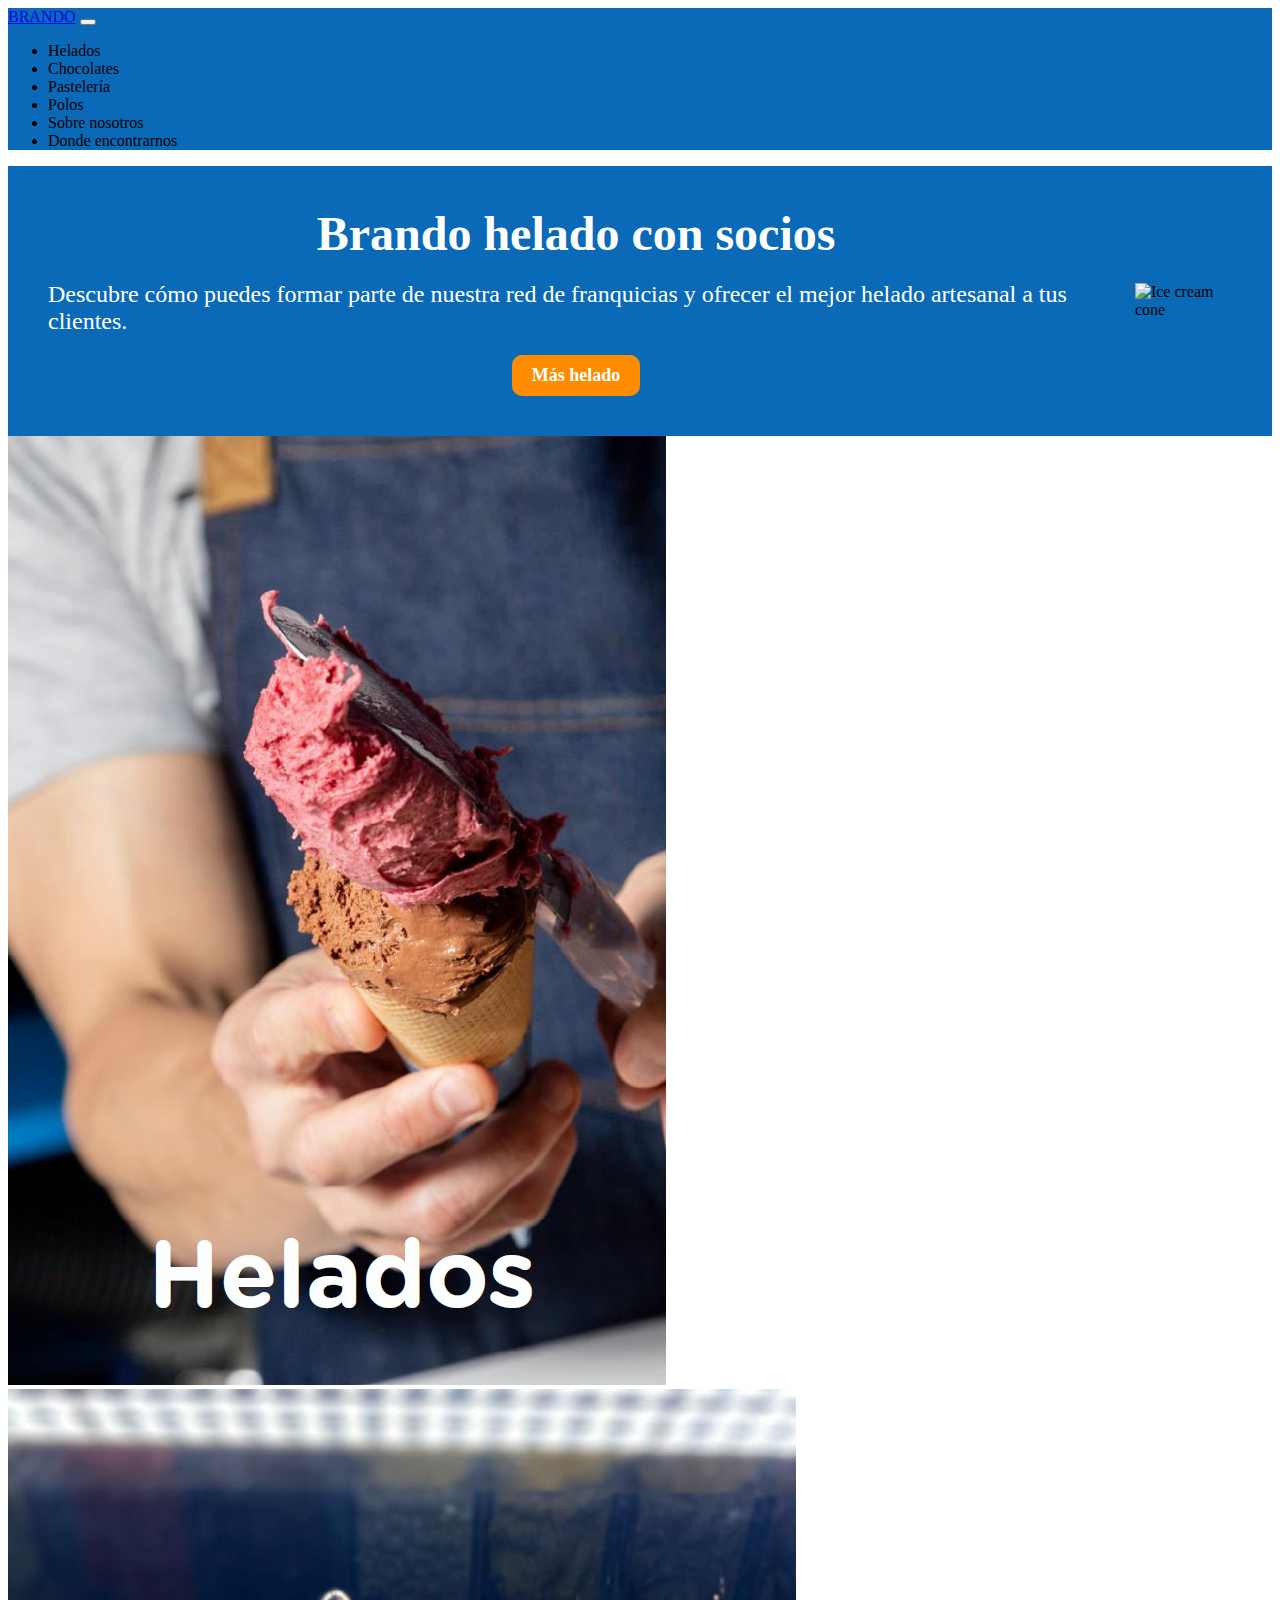
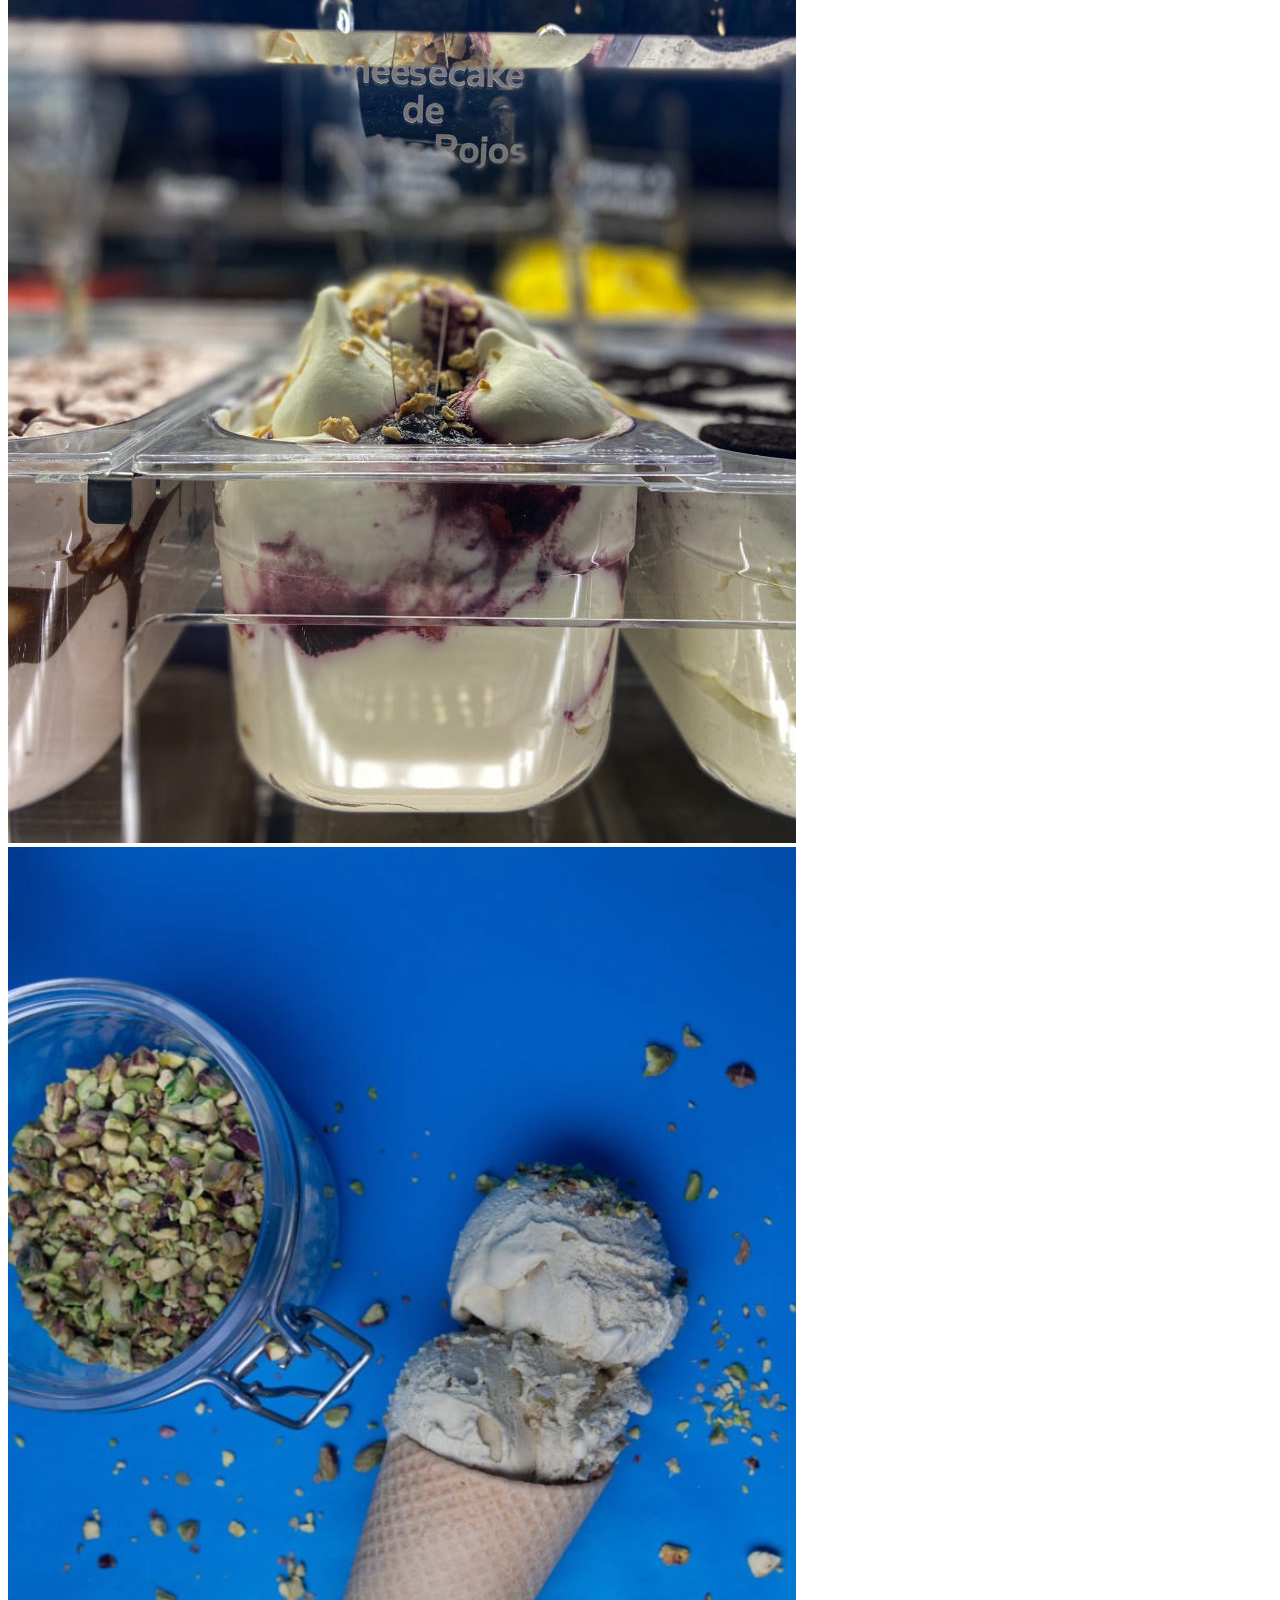
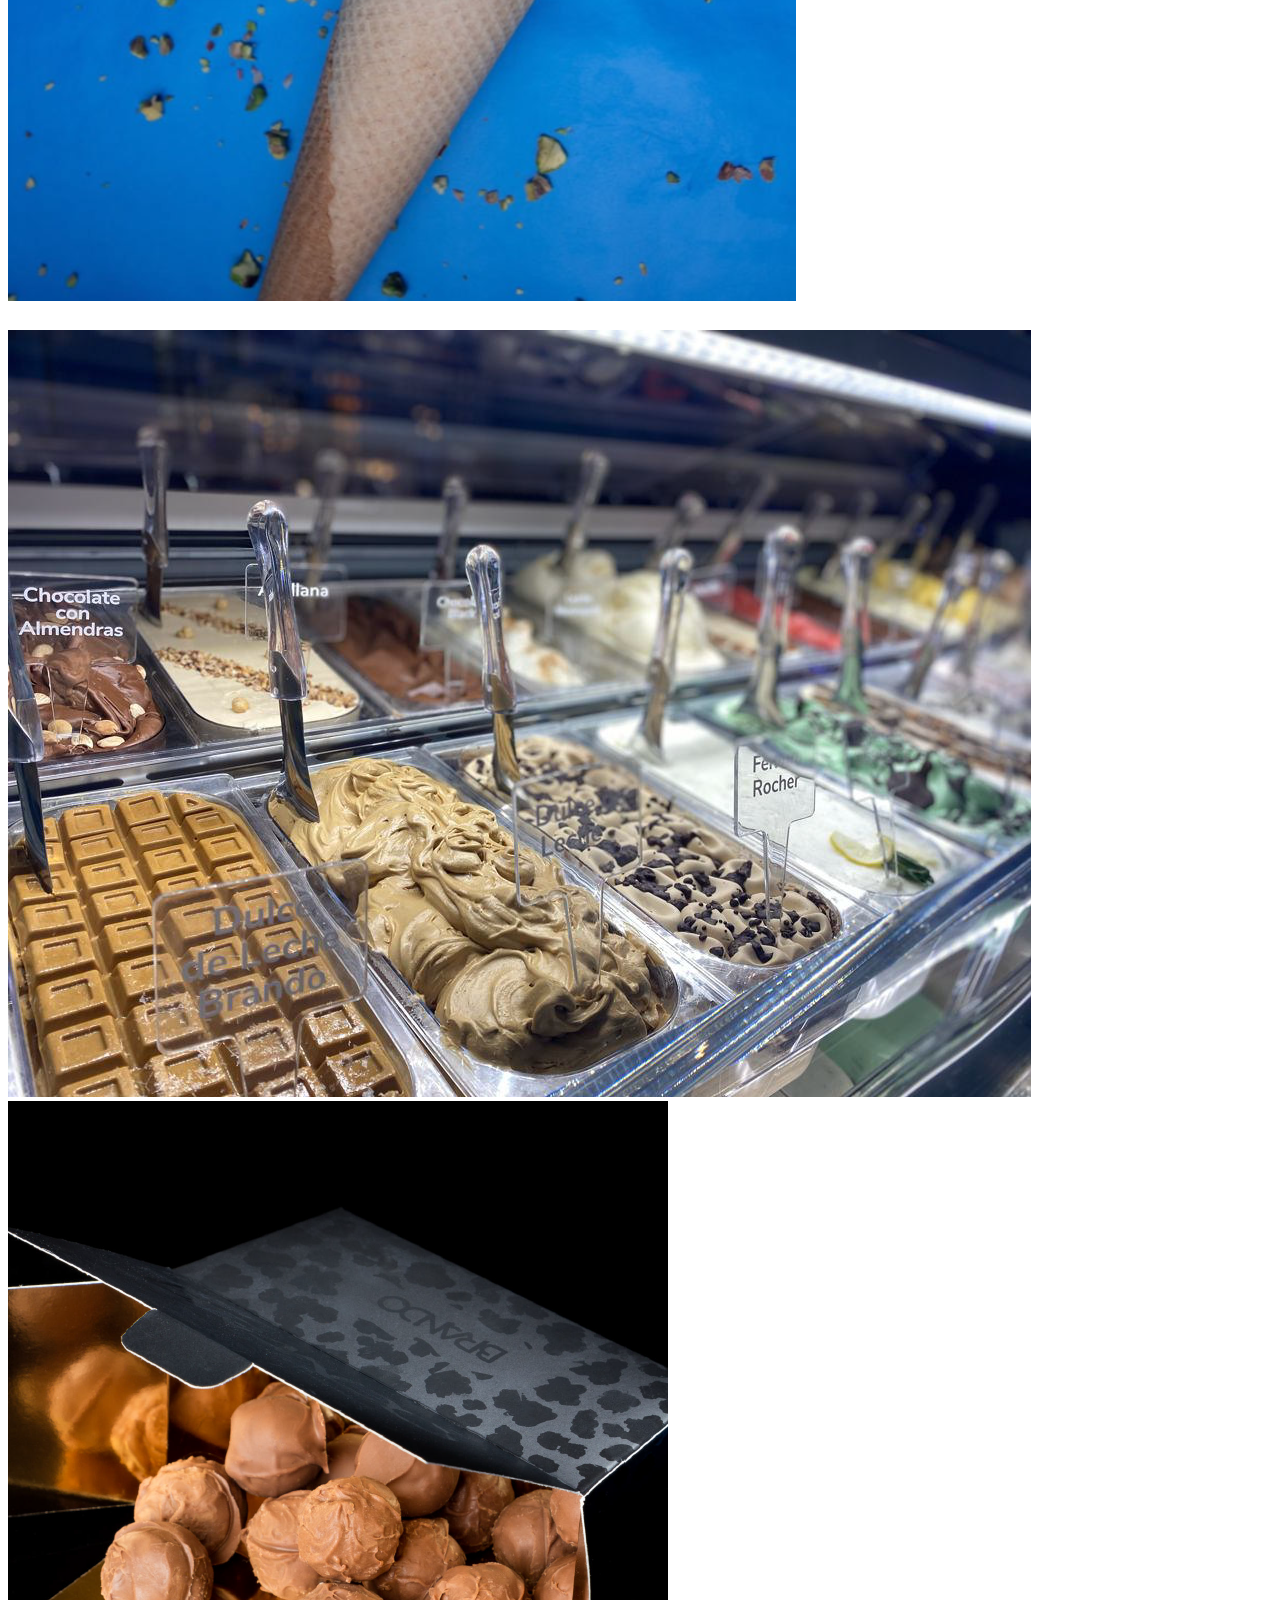
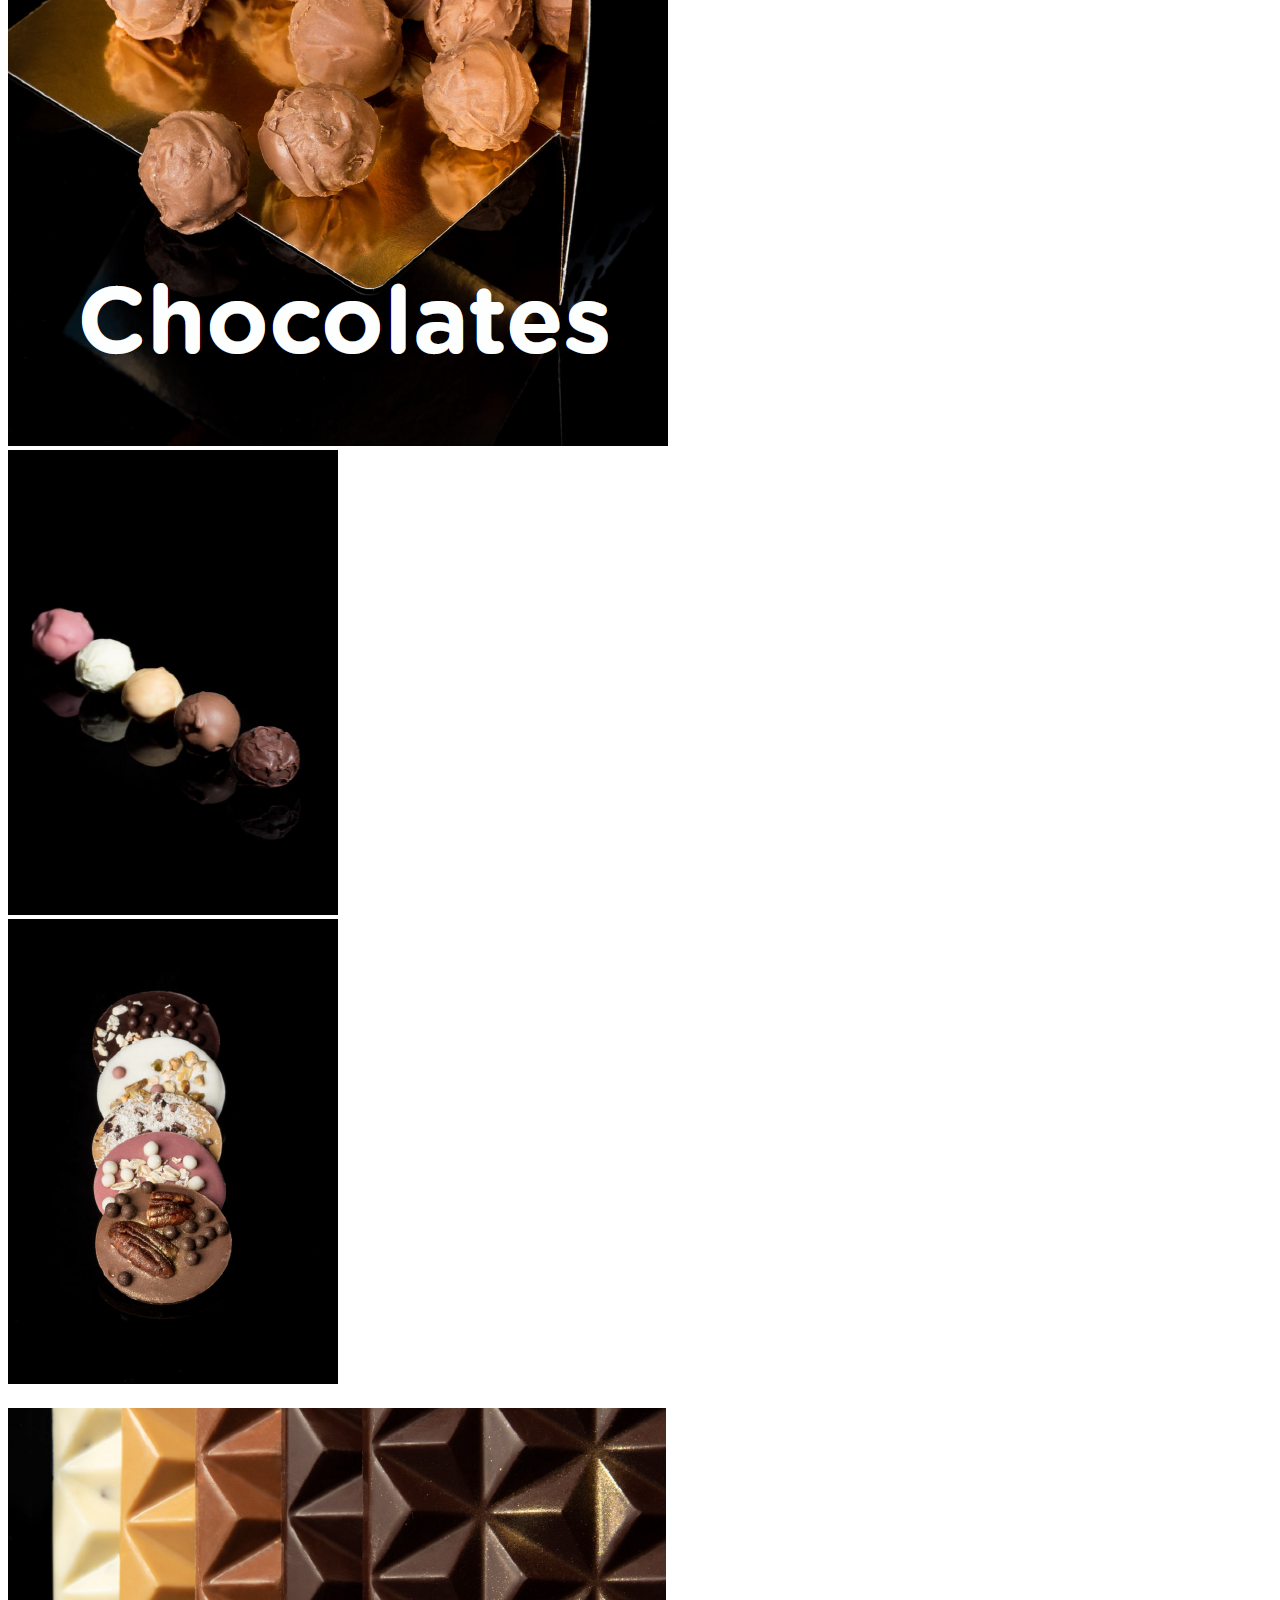
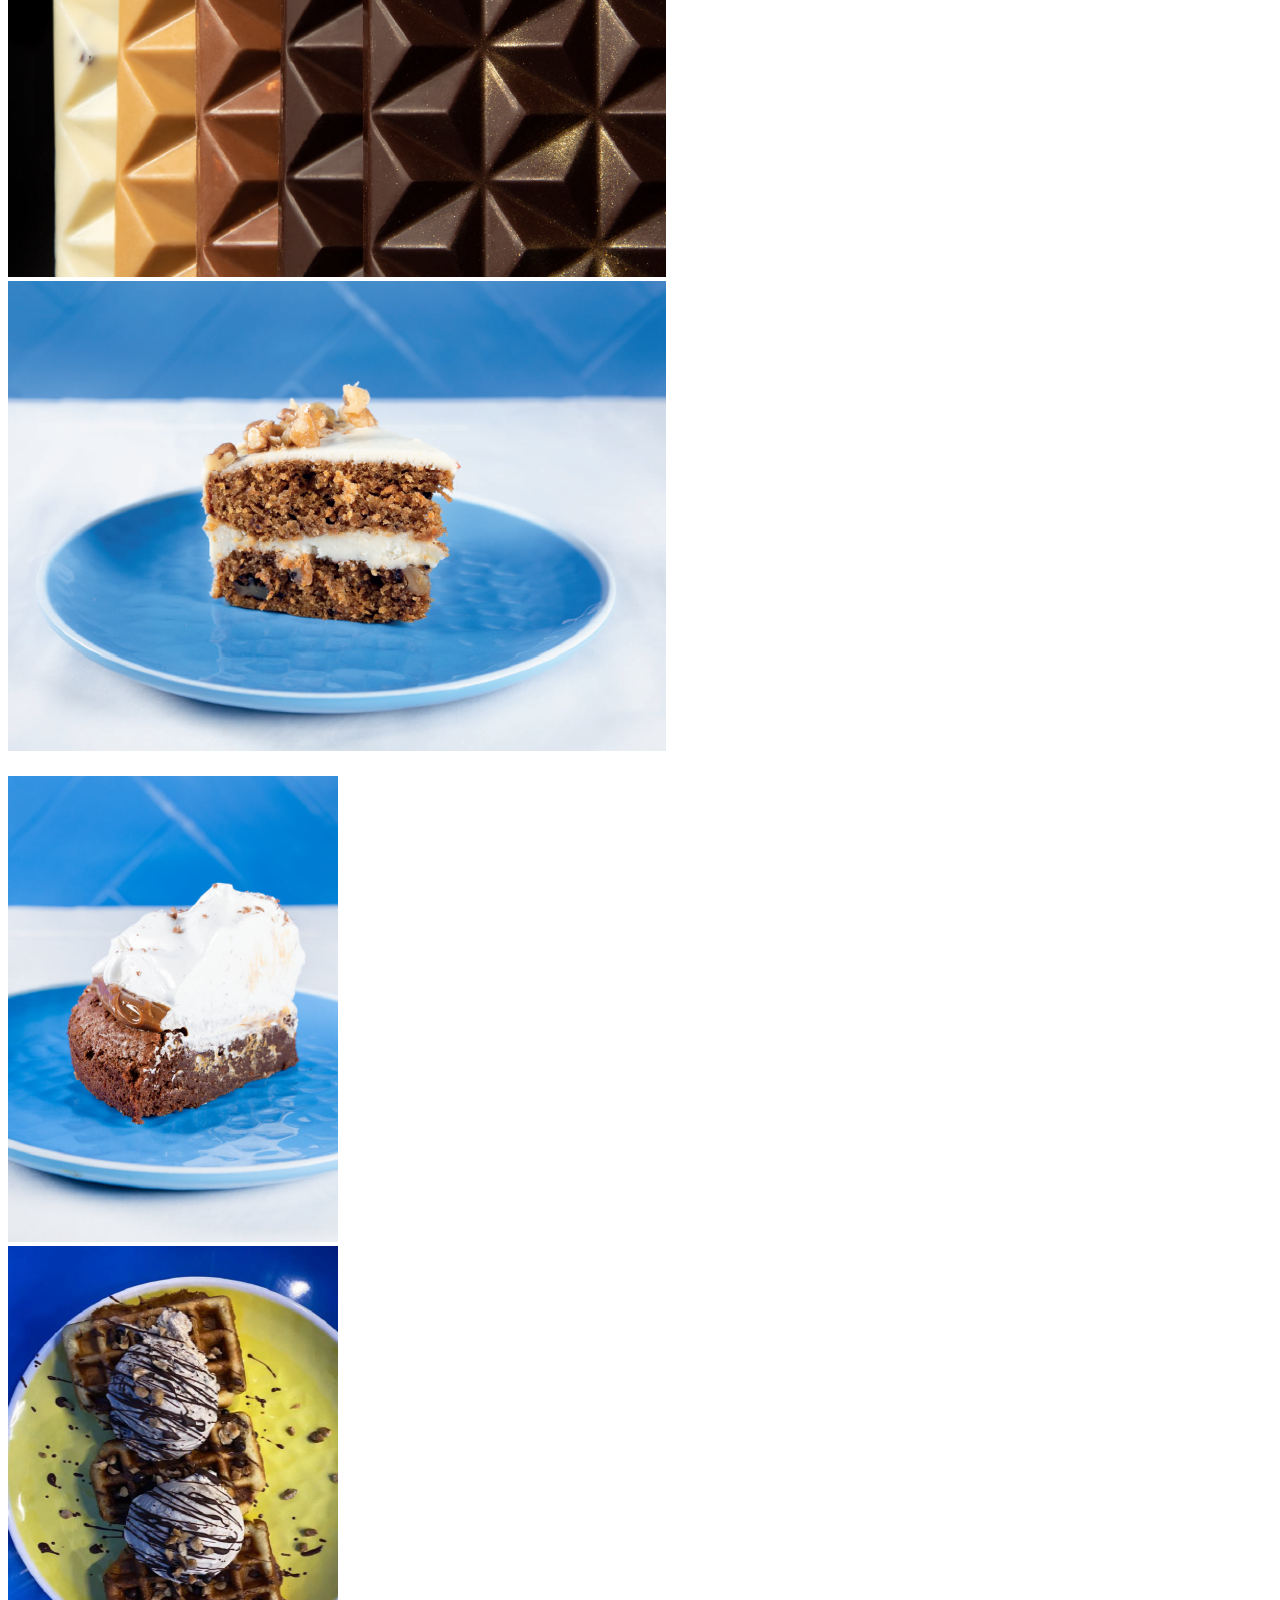
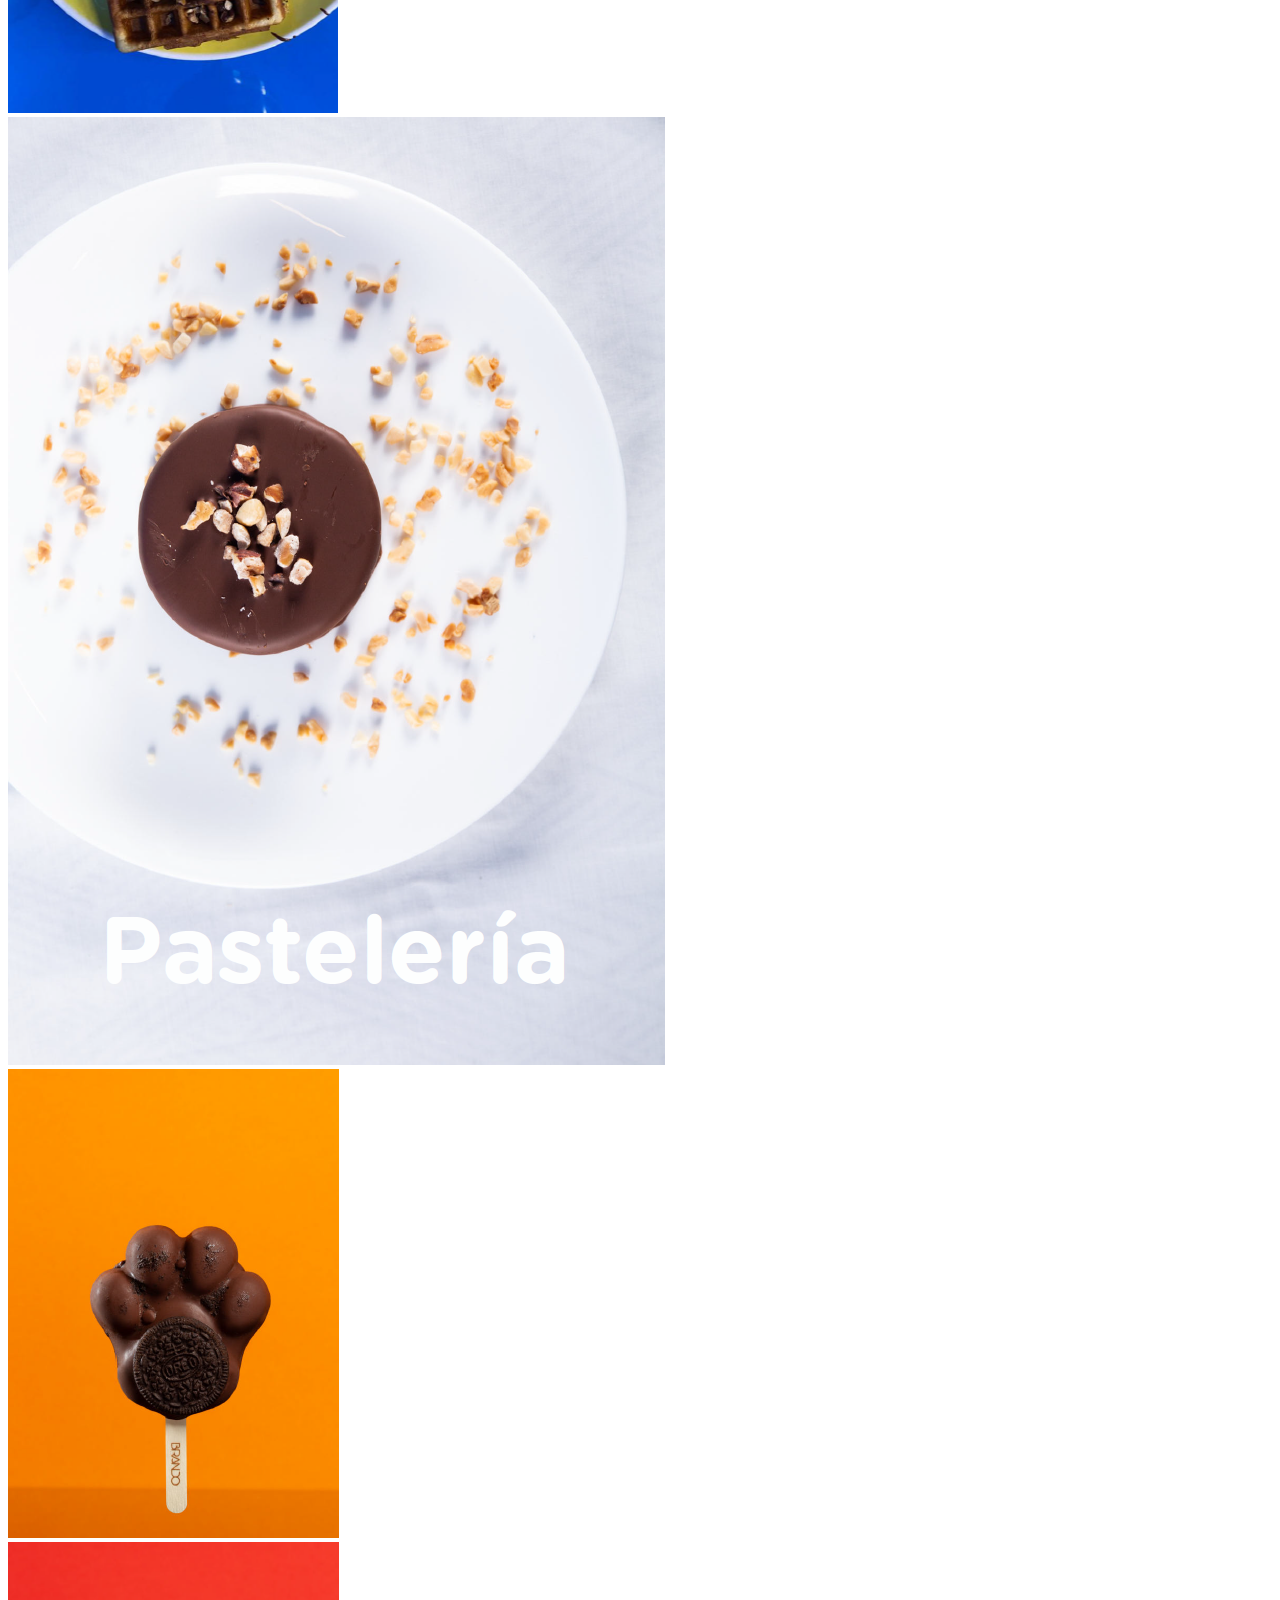
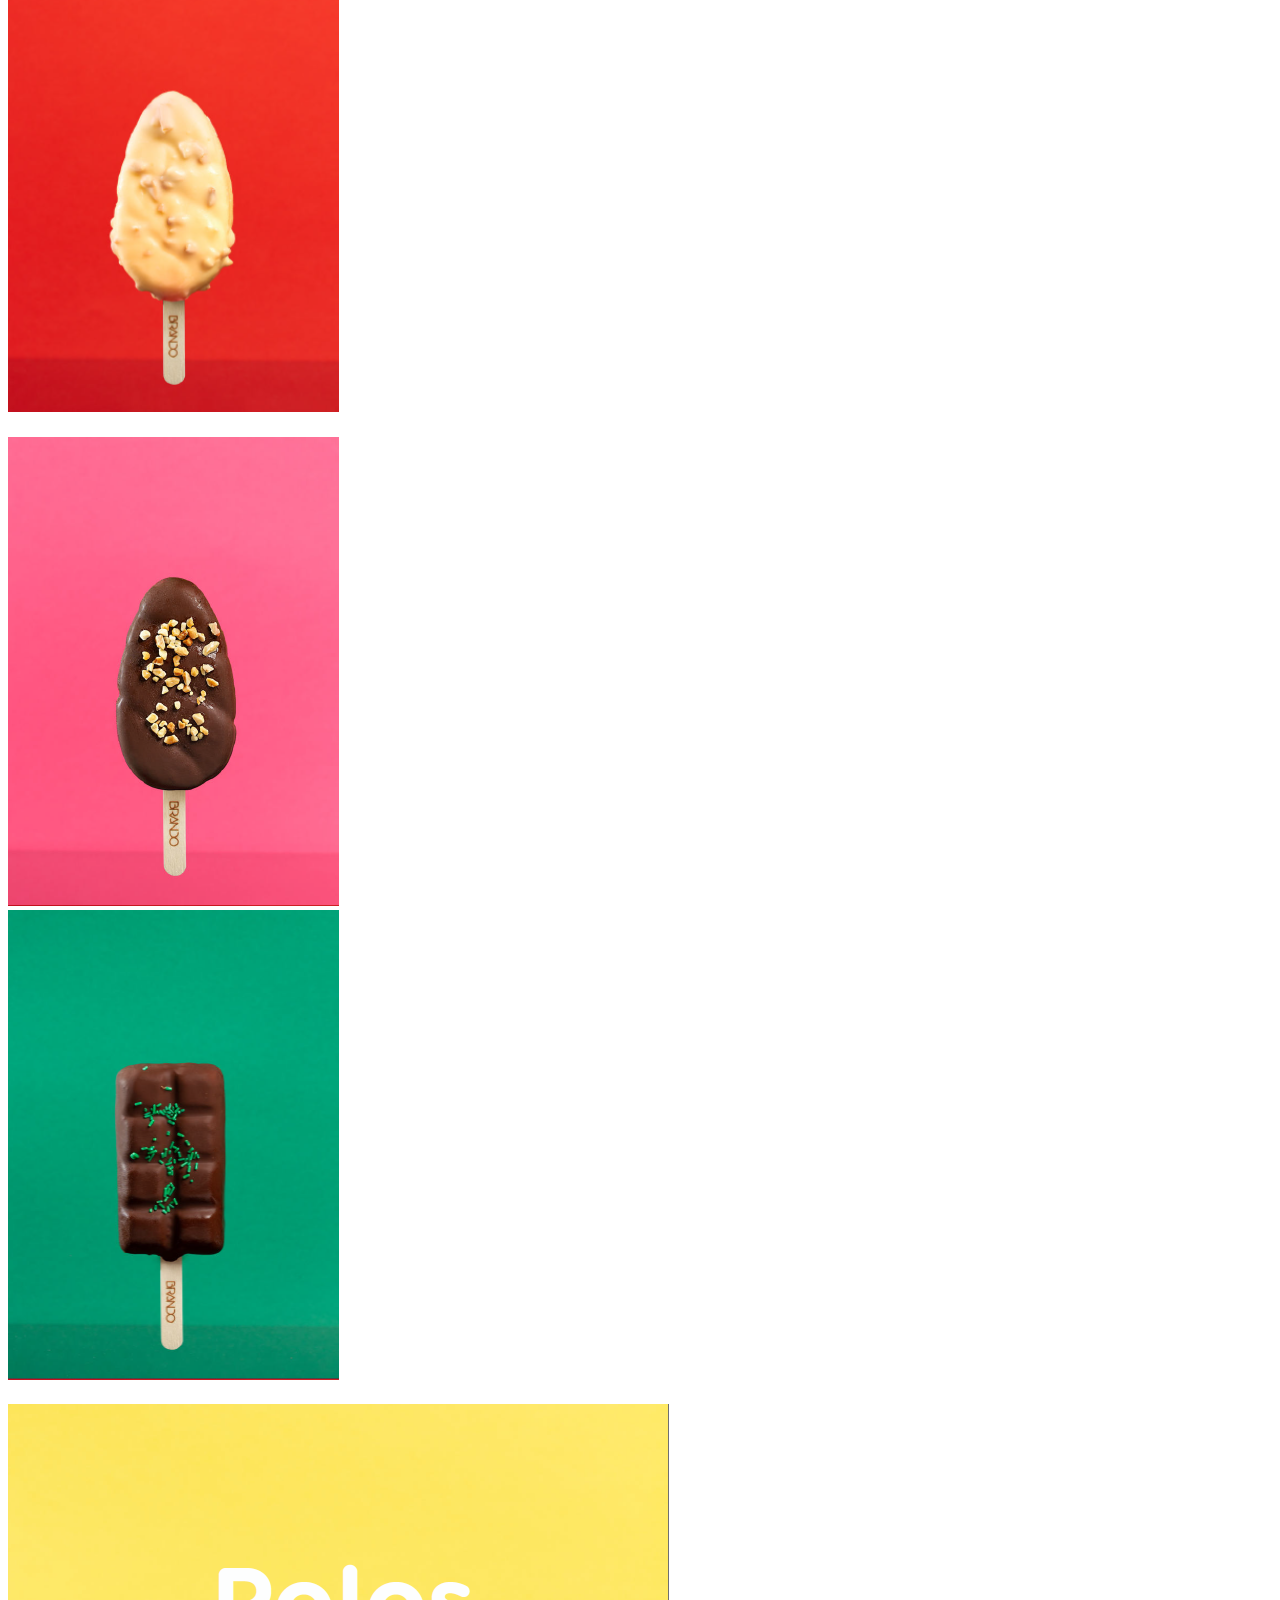
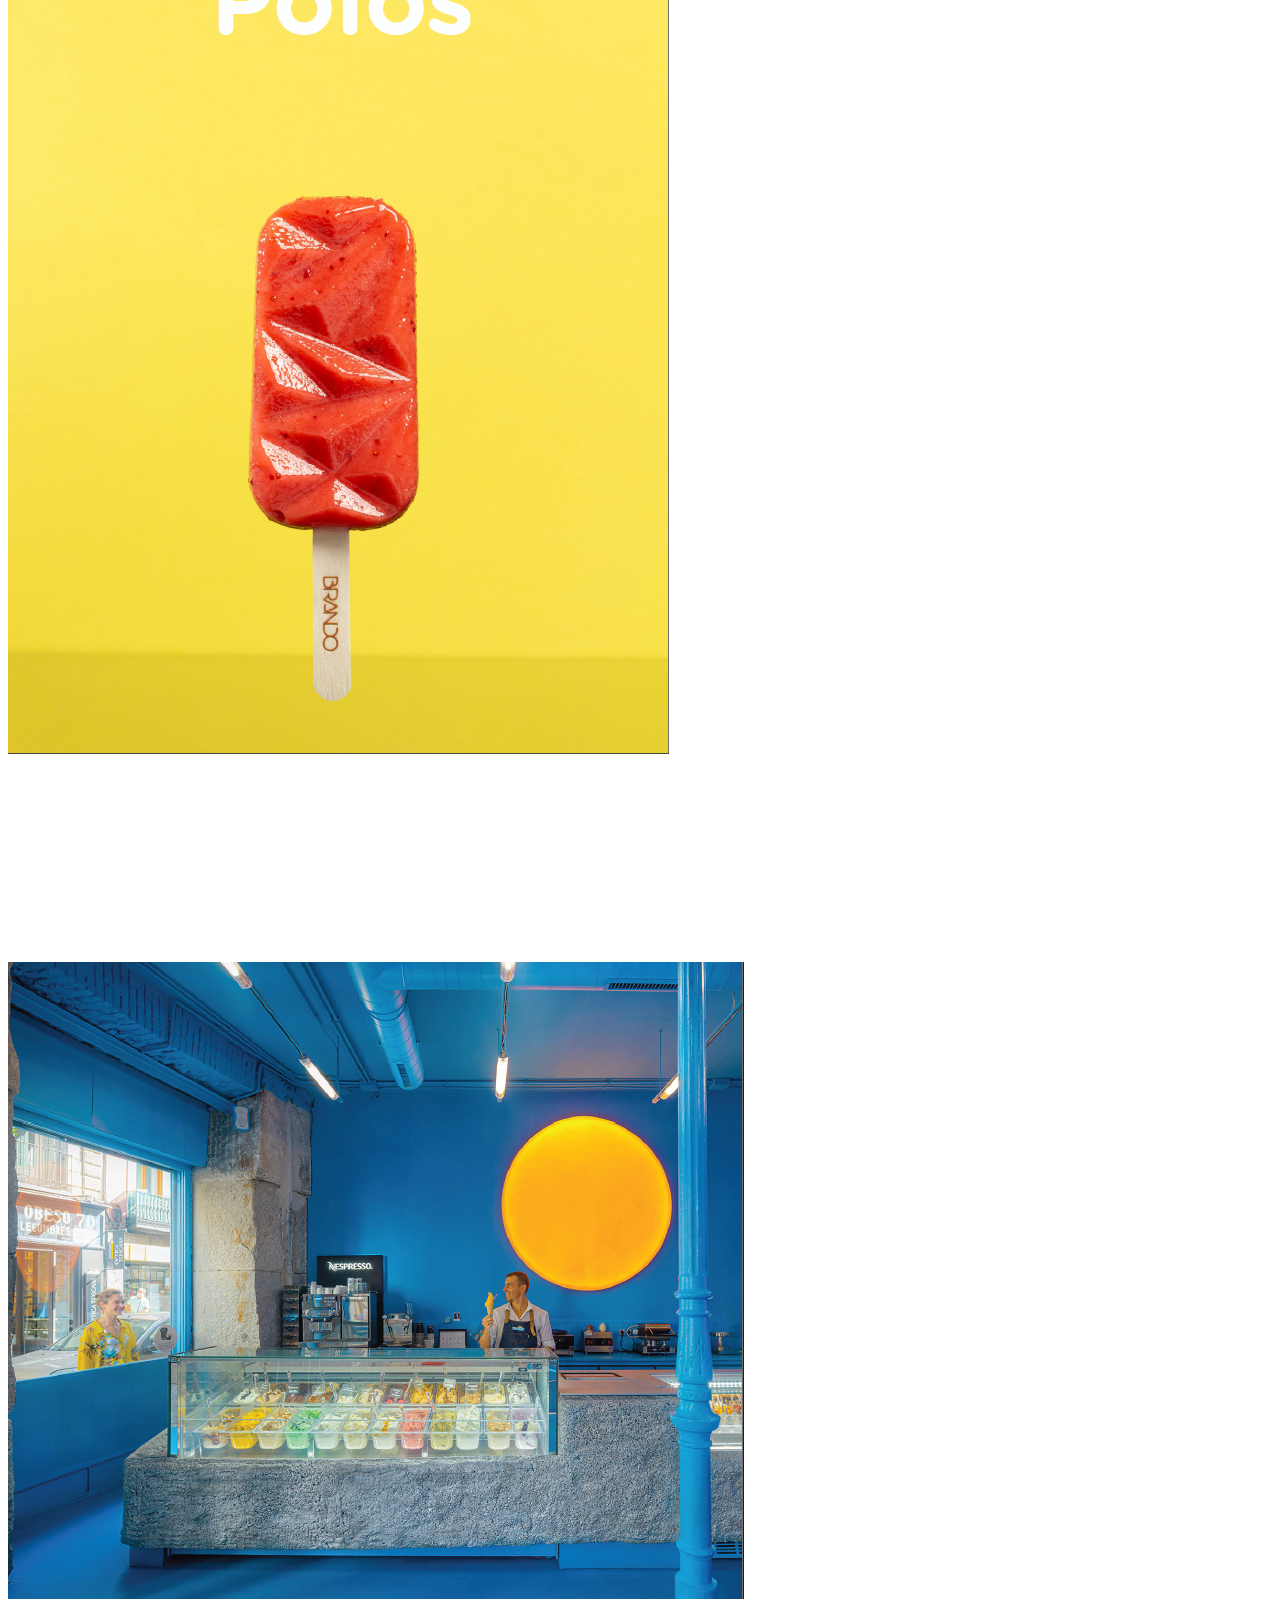
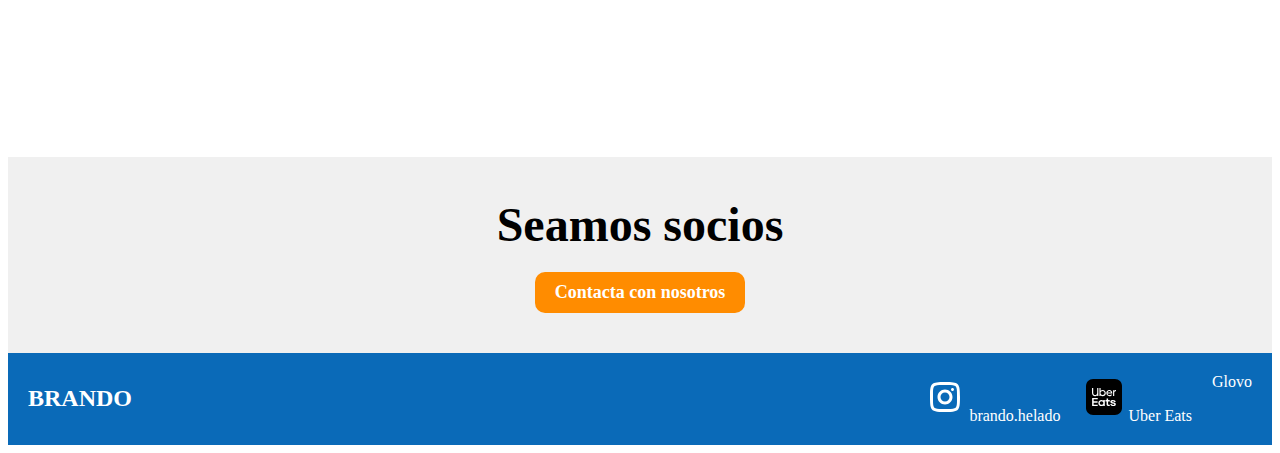
==== index.html @ a3bc1e73 "Actualizo progreso y edito expand.js por script.js" ====
<!DOCTYPE html>
<html lang="en">
  <head>
    <meta charset="UTF-8" />
    <meta http-equiv="X-UA-Compatible" content="IE=edge" />
    <meta name="viewport" content="width=device-width, initial-scale=1.0" />
    <link
      href="https://cdn.jsdelivr.net/npm/bootstrap@5.3.2/dist/css/bootstrap.min.css"
      rel="stylesheet"
      integrity="sha384-T3c6CoIi6uLrA9TneNEoa7RxnatzjcDSCmG1MXxSR1GAsXEV/Dwwykc2MPK8M2HN"
      crossorigin="anonymous"
    />
    <link rel="stylesheet" href="styles.css" />
    <title>Brando</title>
  </head>
  <body>
    <nav
      class="navbar navbar-expand-lg navbar-dark"
      style="background-color: #0a6ab8"
    >
      <div class="container-fluid">
        <a class="navbar-brand" href="#">BRANDO</a>
        <button
          class="navbar-toggler"
          type="button"
          data-bs-toggle="collapse"
          data-bs-target="#navbarNav"
          aria-controls="navbarNav"
          aria-expanded="false"
          aria-label="Toggle navigation"
        >
          <span class="navbar-toggler-icon"></span>
        </button>
        <div class="collapse navbar-collapse" id="navbarNav">
          <ul class="navbar-nav ms-auto">
            <li class="nav-item">
              <a class="nav-link" href="#helados">Helados</a>
            </li>
            <li class="nav-item">
              <a class="nav-link" href="#chocolates">Chocolates</a>
            </li>
            <li class="nav-item">
              <a class="nav-link" href="#pasteleria">Pastelería</a>
            </li>
            <li class="nav-item">
              <a class="nav-link" href="#polosImages">Polos</a>
            </li>
            <li class="nav-item">
              <a class="nav-link" href="#historia">Sobre nosotros</a>
            </li>
            <li class="nav-item">
              <a class="nav-link" href="#ubicacion">Donde encontrarnos</a>
            </li>
          </ul>
        </div>
      </div>
    </nav>

    <div class="hero">
      <div class="hero-text">
        <div class="hero-title">Brando helado con socios</div>
        <div class="hero-subtitle">
          Descubre cómo puedes formar parte de nuestra red de franquicias y
          ofrecer el mejor helado artesanal a tus clientes.
        </div>
        <a class="hero-button" href="#">Más helado</a>
      </div>

      <div class="hero-image">
        <img src="https://i.imgur.com/4Q0XZ8o.jpg" alt="Ice cream cone" />
      </div>
    </div>

    <div class="container-fluid text-center" id="helados">
      <div class="row row-cols-1 row-cols-md-2">
        <div class="card border-0 bg-transparent">
          <img src="source/helados4.png" alt="helado" />
        </div>
        <div class="col">
          <div
            class="row row-cols-1 row-cols-md-2"
            style="padding-bottom: 25px"
          >
            <div class="card h-100 border-0 bg-transparent">
              <img src="source/helados2.png" alt="helado" />
            </div>
            <div class="card h-100 border-0 bg-transparent">
              <img src="source/helados3.png" alt="helado" />
            </div>
          </div>
          <div class="card h-100 border-0 bg-transparent">
            <img src="source/helados1.png" alt="helado" />
          </div>
        </div>
      </div>
    </div>

    <div class="container-fluid text-center" id="chocolates">
      <div class="row row-cols-1 row-cols-md-2">
        <div class="card border-0 bg-transparent">
          <img src="source/chocolate1.png" alt="chocolate" />
        </div>
        <div class="col">
          <div
            class="row row-cols-1 row-cols-md-2"
            style="padding-bottom: 20px"
          >
            <div class="card h-100 border-0 bg-transparent">
              <img src="source/chocolate2.png" alt="chocolate" />
            </div>
            <div class="card h-100 border-0 bg-transparent">
              <img src="source/chocolate3.png" alt="chocolate" />
            </div>
          </div>
          <div class="card h-100 border-0 bg-transparent">
            <img src="source/chocolate4.png" alt="chocolate" />
          </div>
        </div>
      </div>
    </div>

    <div class="container-fluid text-center" id="pasteleria">
      <div class="row row-cols-1 row-cols-md-2">
        <div class="col">
          <div
            class="card border-0 bg-transparent"
            style="padding-bottom: 20px"
          >
            <img src="source/pasteleria2.png" alt="pastel" />
          </div>
          <div class="row row-cols-1 row-cols-md-2">
            <div class="card h-100 border-0 bg-transparent">
              <img src="source/pasteleria4.png" alt="pastel" />
            </div>
            <div class="card h-100 border-0 bg-transparent">
              <img src="source/pasteleria3.png" alt="pastel" />
            </div>
          </div>
        </div>
        <div class="col">
          <div class="card border-0 bg-transparent">
            <img src="source/pasteleria1.png" alt="pastel" />
          </div>
        </div>
      </div>
    </div>

    <div class="container-fluid text-center" id="polosImages">
      <div class="row row-cols-1 row-cols-md-2">
        <div class="col">
          <div
            class="row row-cols-1 row-cols-md-2"
            style="padding-bottom: 20px"
          >
            <div class="card h-100 border-0 bg-transparent">
              <img src="source/polos2.png" alt="polos" />
            </div>
            <div class="card h-100 border-0 bg-transparent">
              <img src="source/polos3.png" alt="polos" />
            </div>
          </div>
          <div
            class="row row-cols-1 row-cols-md-2"
            style="padding-bottom: 20px"
          >
            <div class="card h-100 border-0 bg-transparent">
              <img src="source/polos4.png" alt="polos" />
            </div>
            <div class="card h-100 border-0 bg-transparent">
              <img src="source/polos5.png" alt="polos" />
            </div>
          </div>
        </div>
        <div class="card border-0 bg-transparent">
          <img src="source/polos1.png" alt="polos" />
        </div>
      </div>
    </div>

    <div class="container-fluid about-us" id="historia">
      <div class="row">
        <div class="card text-bg-primary mb-3 col-md-6">
          <h1><strong>SOBRE NOSOTROS</strong></h1>
          <p class="text-start fs-3">
            BRANDO nace en Madrid en 2021 con la intención de revolucionar el
            mundo del helado desde la imagen la estética y sus sabores.<br />
            Rompe moldes gracias a una presentación en vitrinas de piedra, como
            si se tratara de un paisaje lunar en un local donde prevalece el
            azul cobalto y donde un sol artificial cambia su luz según avanza el
            día.<br />
            En nuestro propio obrador se crea el 100% de los productos que
            ofrecemos, con la firme intención de obtener la máxima excelencia
            utilizando productos NATURALES sin aditivos ni conservantes. De esta
            manera obtenemos la CALIDAD que nos diferencia.<br />
            Debido a su sostenido crecimiento Brando se sitúa como una de las
            heladerías artesanales más reconocidas de Madrid.
          </p>
        </div>
        <div class="col-md-6 bg-light"></div>
      </div>
    </div>

    <div class="container-fluid" id="ubicacion">
      <div class="row">
        <div class="col-md-6">
          <img src="source/local.png" alt="local" style="height: auto" />
        </div>
        <div class="col-md-6">
          <iframe
            src="https://www.google.com/maps/embed?pb=!1m18!1m12!1m3!1d3037.352150744775!2d-3.7016827242031938!3d40.42320057143853!2m3!1f0!2f0!3f0!3m2!1i1024!2i768!4f13.1!3m3!1m2!1s0xd4229dff6846027%3A0xdf782634b767451f!2sBrando!5e0!3m2!1ses-419!2sar!4v1701230729206!5m2!1ses-419!2sar"
            style="border: 0"
            width="100%"
            height="100%"
            allowfullscreen="none"
            loading="lazy"
            referrerpolicy="no-referrer-when-downgrade"
          ></iframe>
        </div>
      </div>
    </div>

    <div class="partners">
      <div class="partners-title">Seamos socios</div>
      <a class="partners-button" href="#">Contacta con nosotros</a>
    </div>
    <div class="footer">
      <div class="footer-logo">BRANDO</div>
      <div class="footer-nav">
        <a class="footer-nav-link" href="#"
          ><img
            src="source/instagramIcon.svg"
            alt="Instagram"
          />brando.helado</a
        >
        <a class="footer-nav-link" href="#"
          ><img src="source/uberEatsIcon.svg" alt="Uber Eats" />Uber Eats</a
        >
        <a class="footer-nav-link" href="#">Glovo</a>
      </div>
    </div>

    <script
      src="https://cdn.jsdelivr.net/npm/bootstrap@5.3.2/dist/js/bootstrap.bundle.min.js"
      integrity="sha384-C6RzsynM9kWDrMNeT87bh95OGNyZPhcTNXj1NW7RuBCsyN/o0jlpcV8Qyq46cDfL"
      crossorigin="anonymous"
    ></script>
    <script src="script.js"></script>
  </body>
</html>
---- styles.css ----
.logo {
  font-size: 32px;
  font-weight: bold;
  color: #ff0000;
}

.nav {
  display: flex;
  gap: 20px;
}

.nav-link {
  text-decoration: none;
  color: #000000;
}

.hero {
  display: flex;
  grid-template-columns: repeat(2, 1fr);
  gap: 20px;
  padding: 40px;
  background-color: #e0e0e0;
}

.hero-text {
  display: flex;
  flex-direction: column;
  align-items: center;
  justify-content: center;
}

.hero-title {
  font-size: 48px;
  font-weight: bold;
  color: #000000;
  margin-bottom: 20px;
}

.hero-subtitle {
  font-size: 24px;
  font-weight: normal;
  color: #000000;
  margin-bottom: 20px;
}

.hero-button {
  display: inline-block;
  padding: 10px 20px;
  border: none;
  border-radius: 10px;
  background-color: darkorange;
  color: #ffffff;
  font-size: 18px;
  font-weight: bold;
  text-decoration: none;
  cursor: pointer;
}

.hero-image {
  display: flex;
  align-items: center;
  justify-content: center;
}

.hero-image img {
  width: 80%;
  height: auto;
}

.about-us {
  color: #ffffff;
}

.partners {
  display: flex;
  flex-direction: column;
  align-items: center;
  justify-content: center;
  padding: 40px;
  background-color: #f0f0f0;
}

.partners-title {
  font-size: 48px;
  font-weight: bold;
  color: #000000;
  margin-bottom: 20px;
}

.partners-button {
  display: inline-block;
  padding: 10px 20px;
  border: none;
  border-radius: 10px;
  background-color: darkorange;
  color: #ffffff;
  font-size: 18px;
  font-weight: bold;
  text-decoration: none;
  cursor: pointer;
}

.footer {
  display: flex;
  align-items: center;
  justify-content: space-between;
  padding: 20px;
  background-color: #e0e0e0;
}

.footer-logo {
  font-size: 24px;
  font-weight: bold;
  color: #ff0000;
}

.footer-nav {
  display: flex;
  gap: 20px;
}

.footer-nav-link {
  text-decoration: none;
  color: #ffffff;
}

/* Custom CSS for the image style and colors */

.hero {
  background-color: #0a6ab8;
}

.hero-title {
  color: #ffffff;
}

.hero-subtitle {
  color: #ffffff;
}

.hero-image {
  position: relative;
}

.logo {
  color: #ffffff;
}

.header {
  background-color: #0a6ab8;
}

.footer {
  background-color: #0a6ab8;
}

.footer-logo {
  color: #ffffff;
}
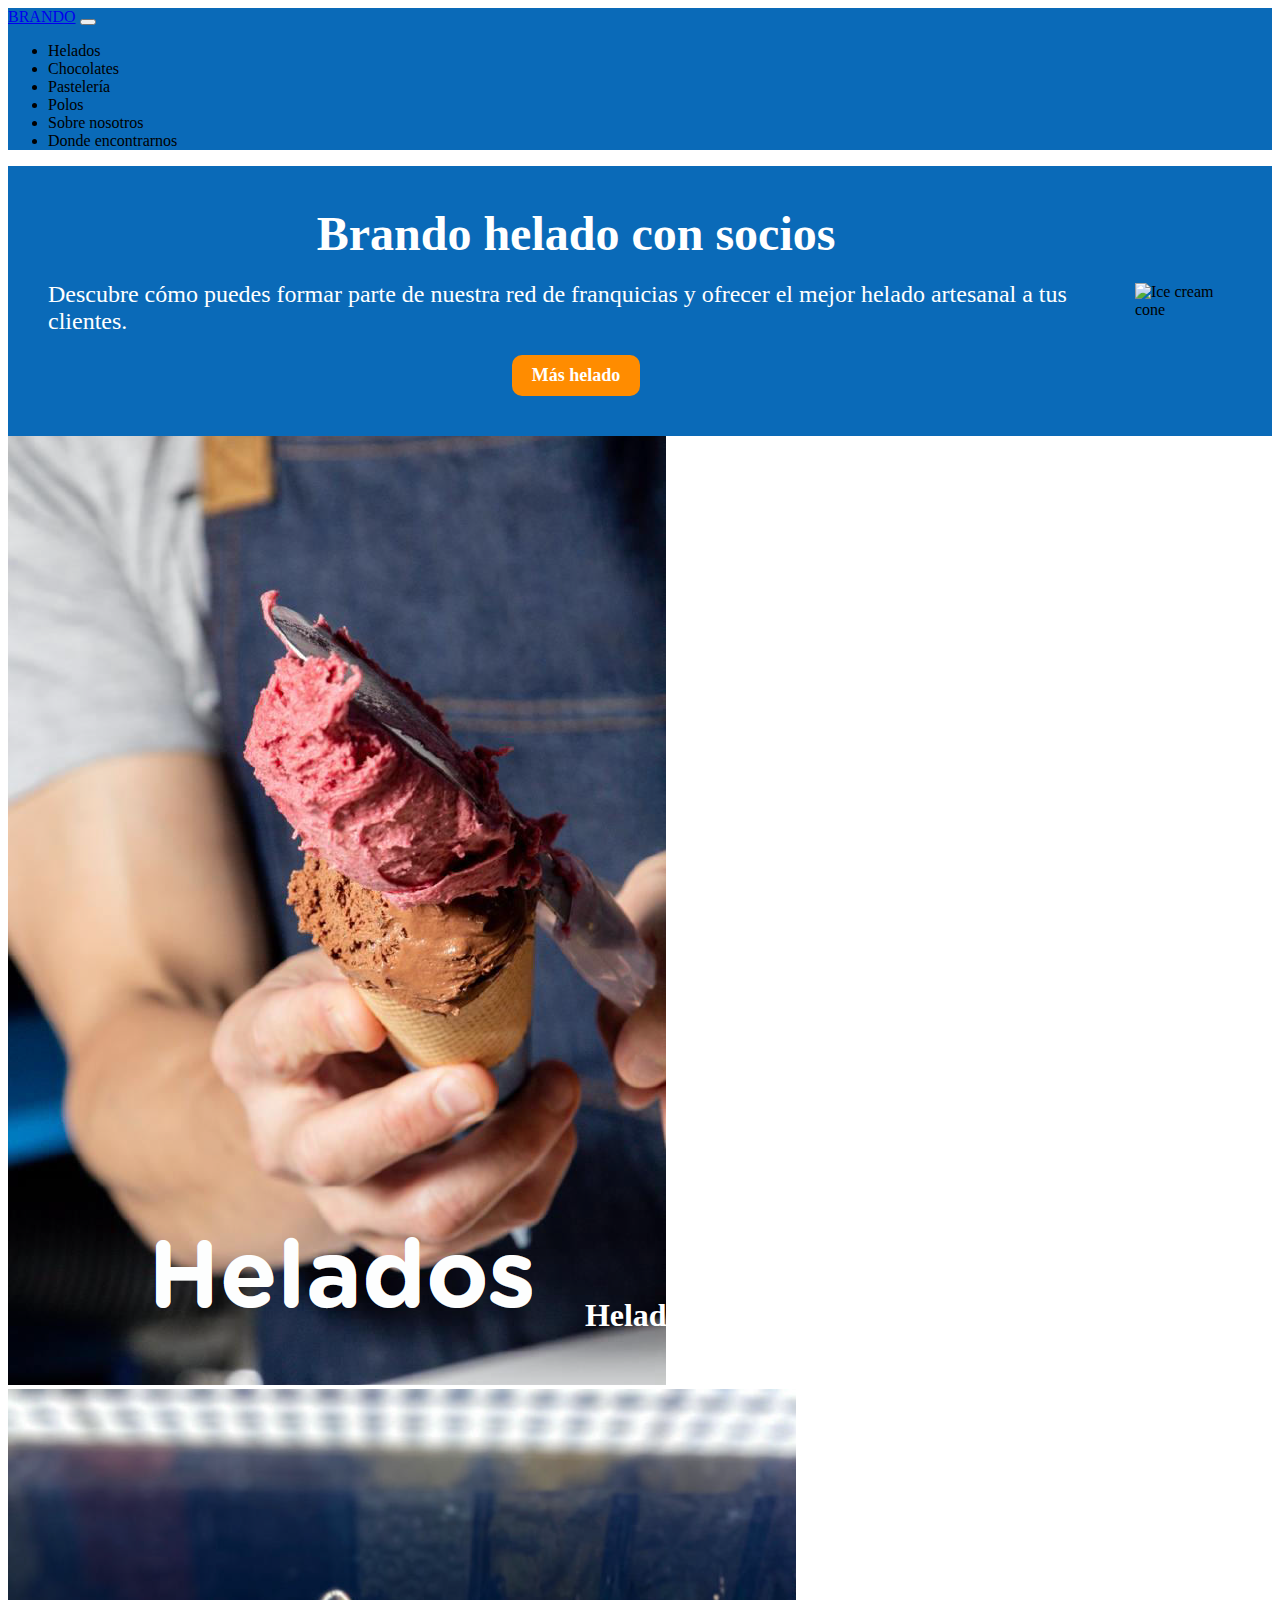
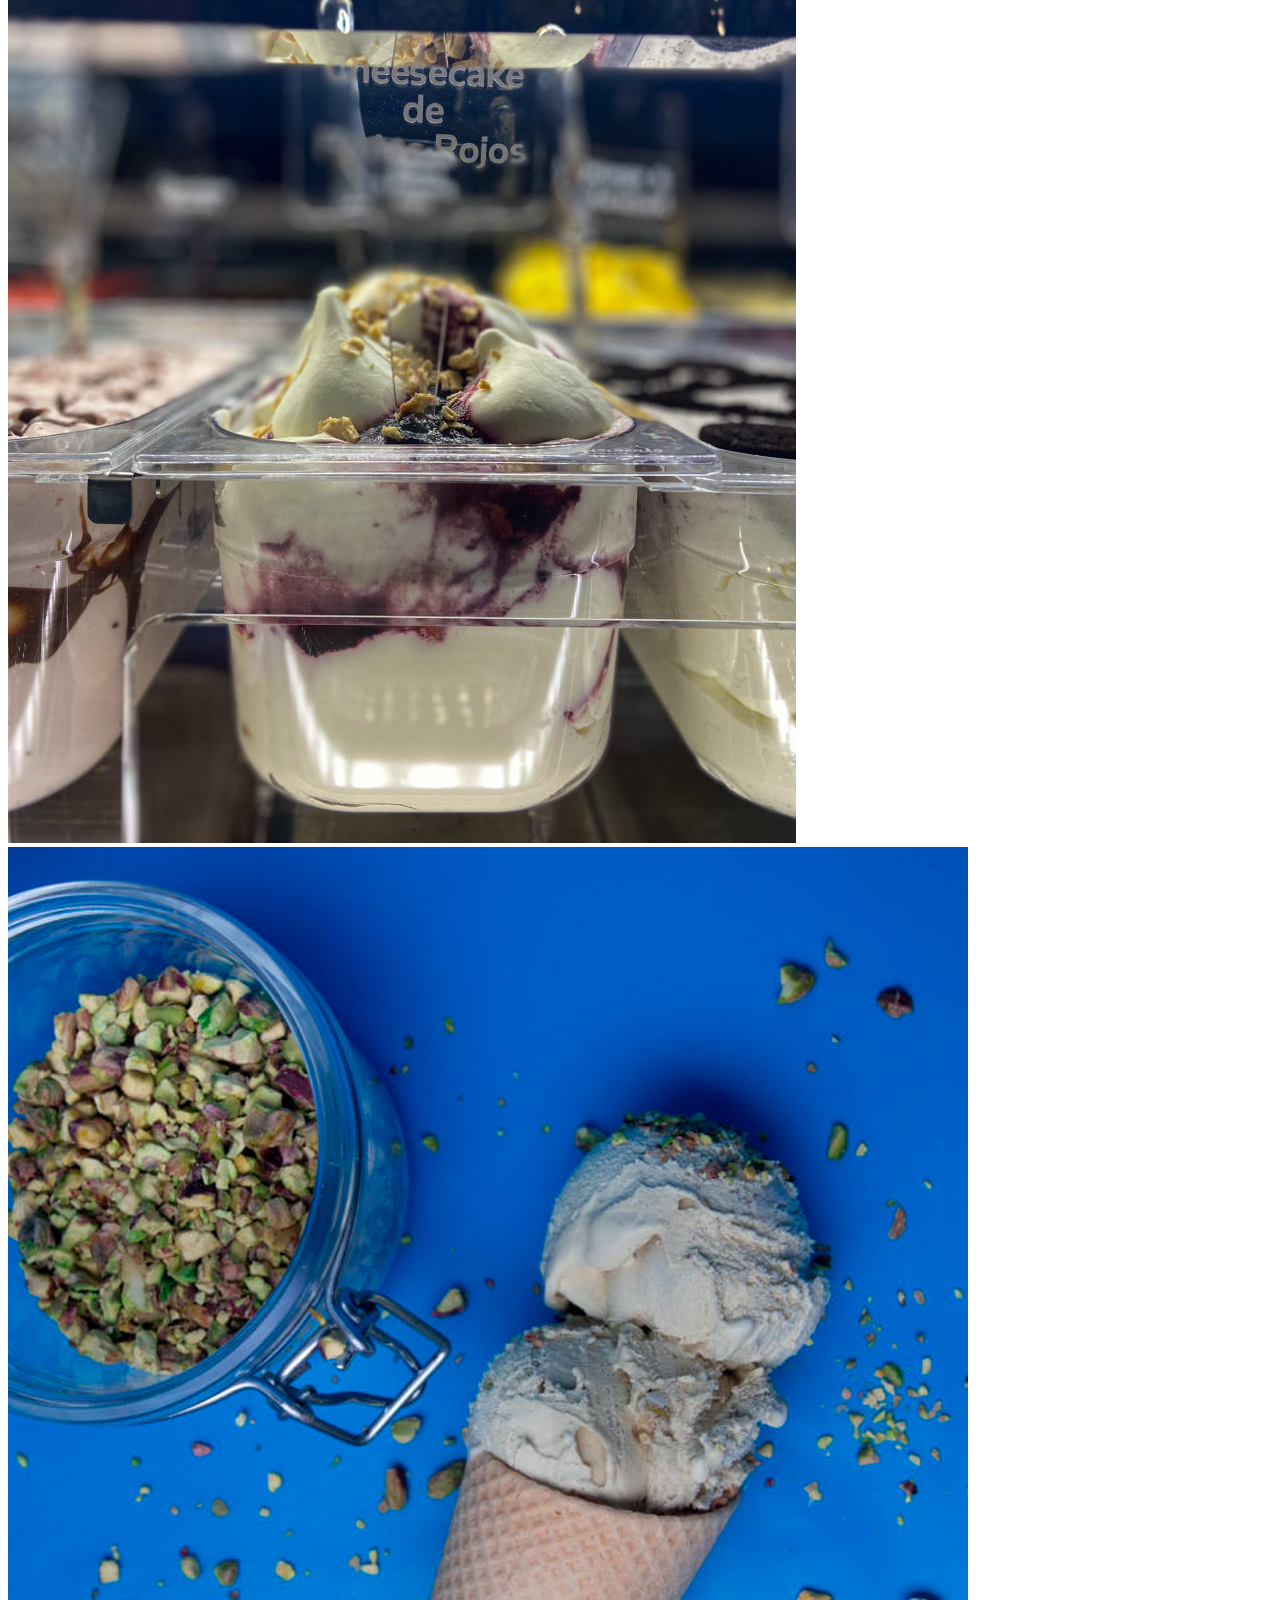
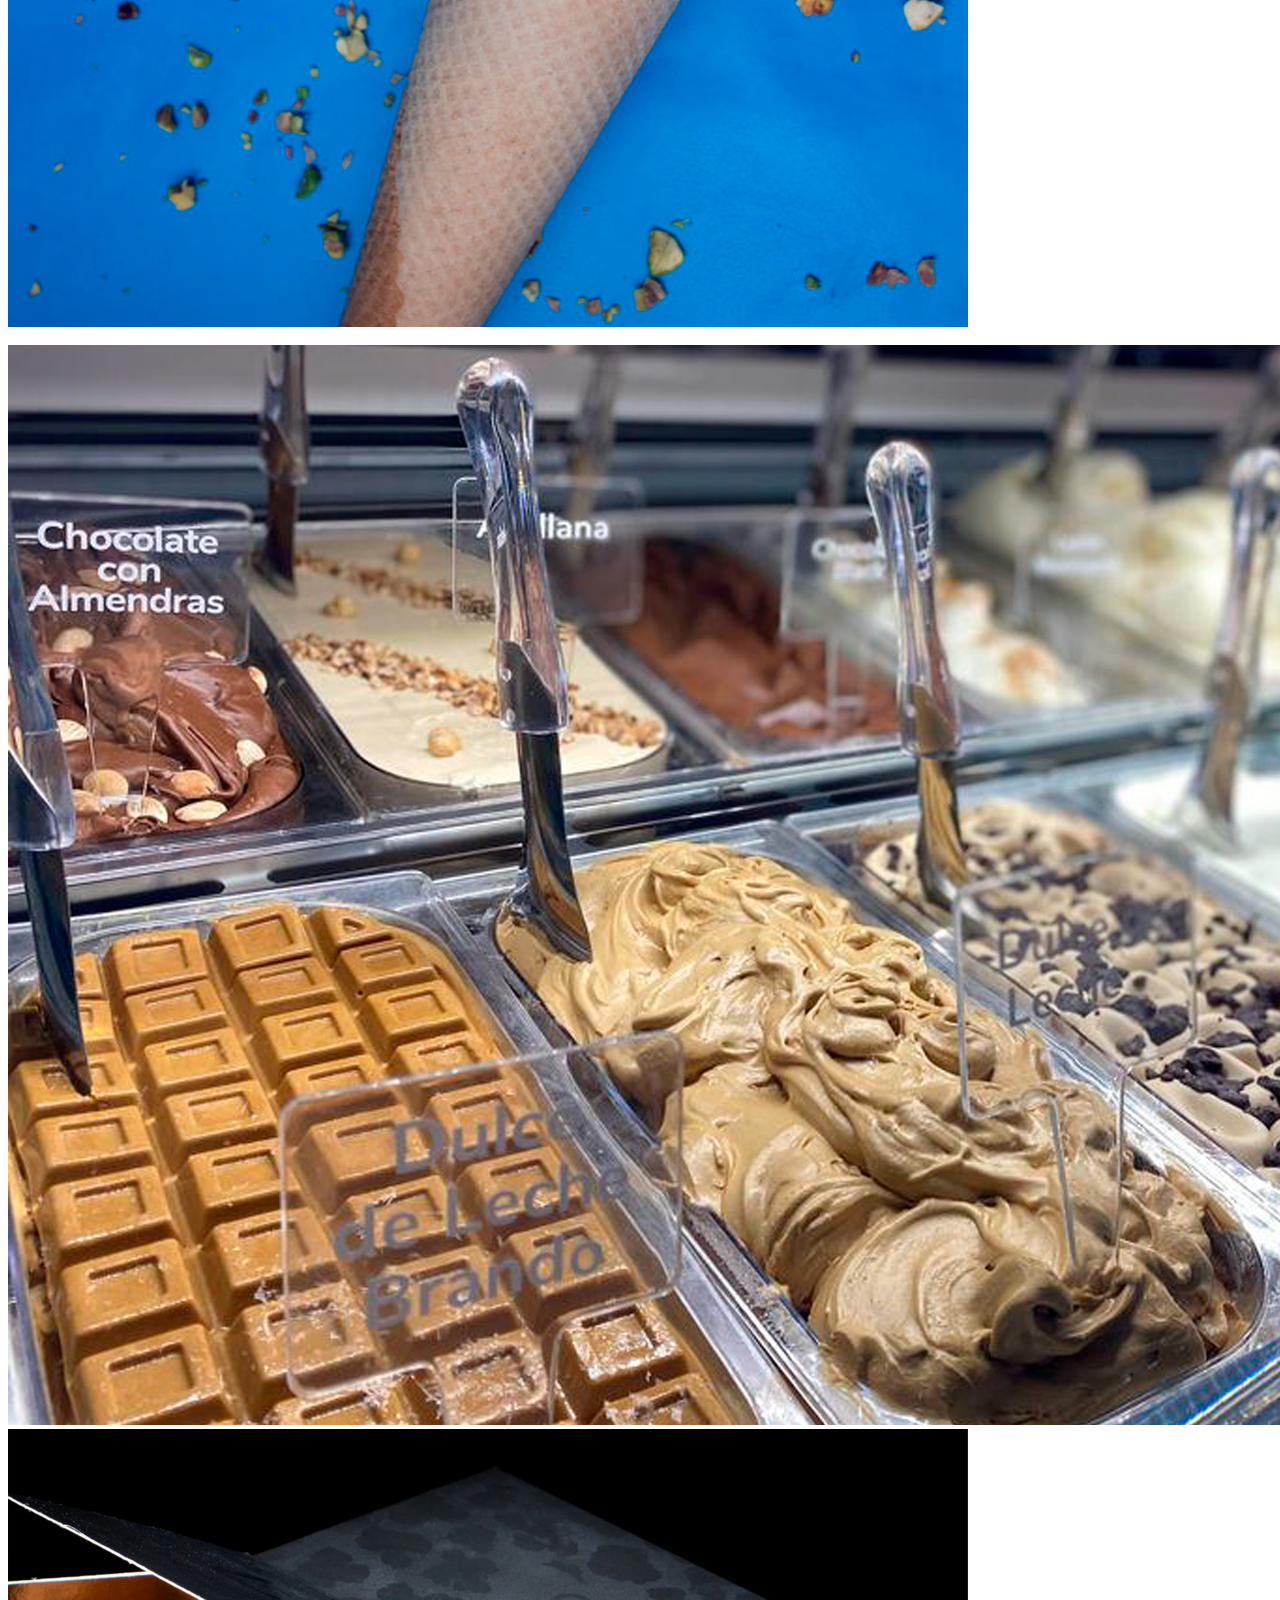
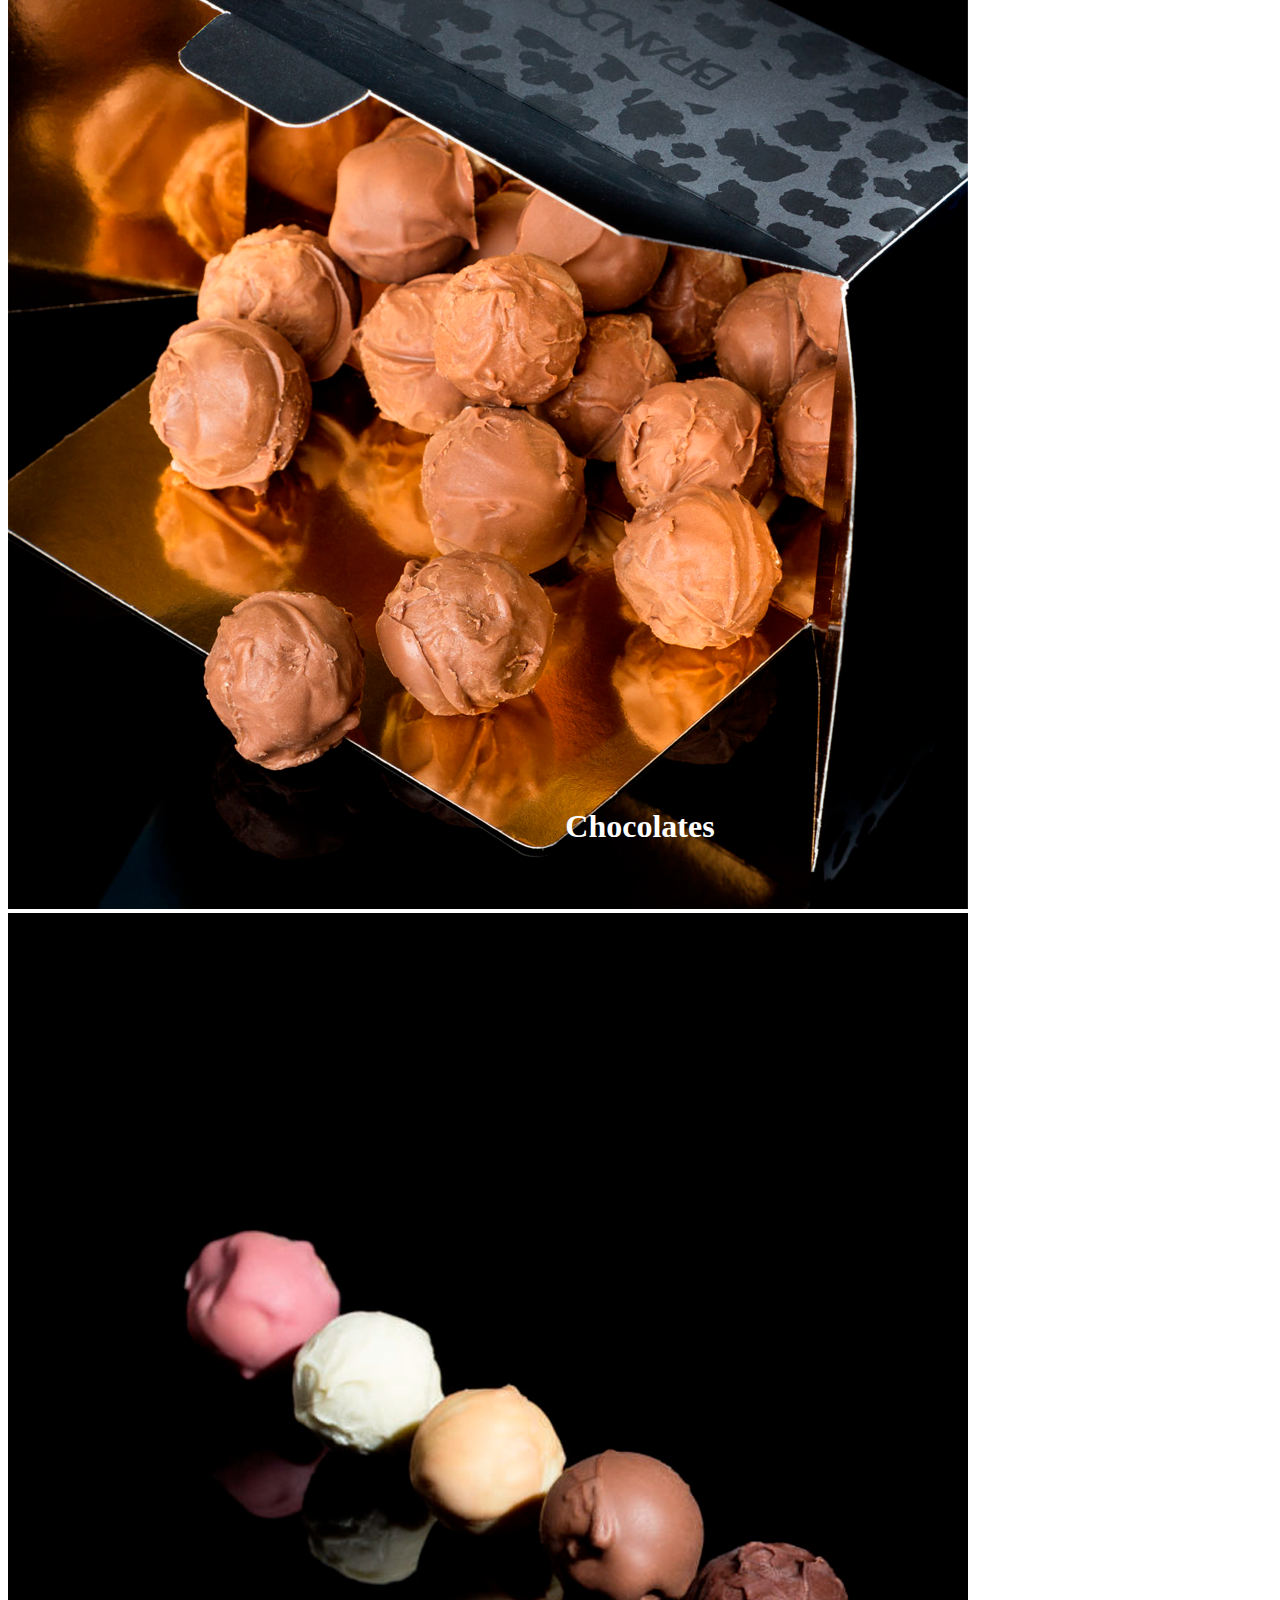
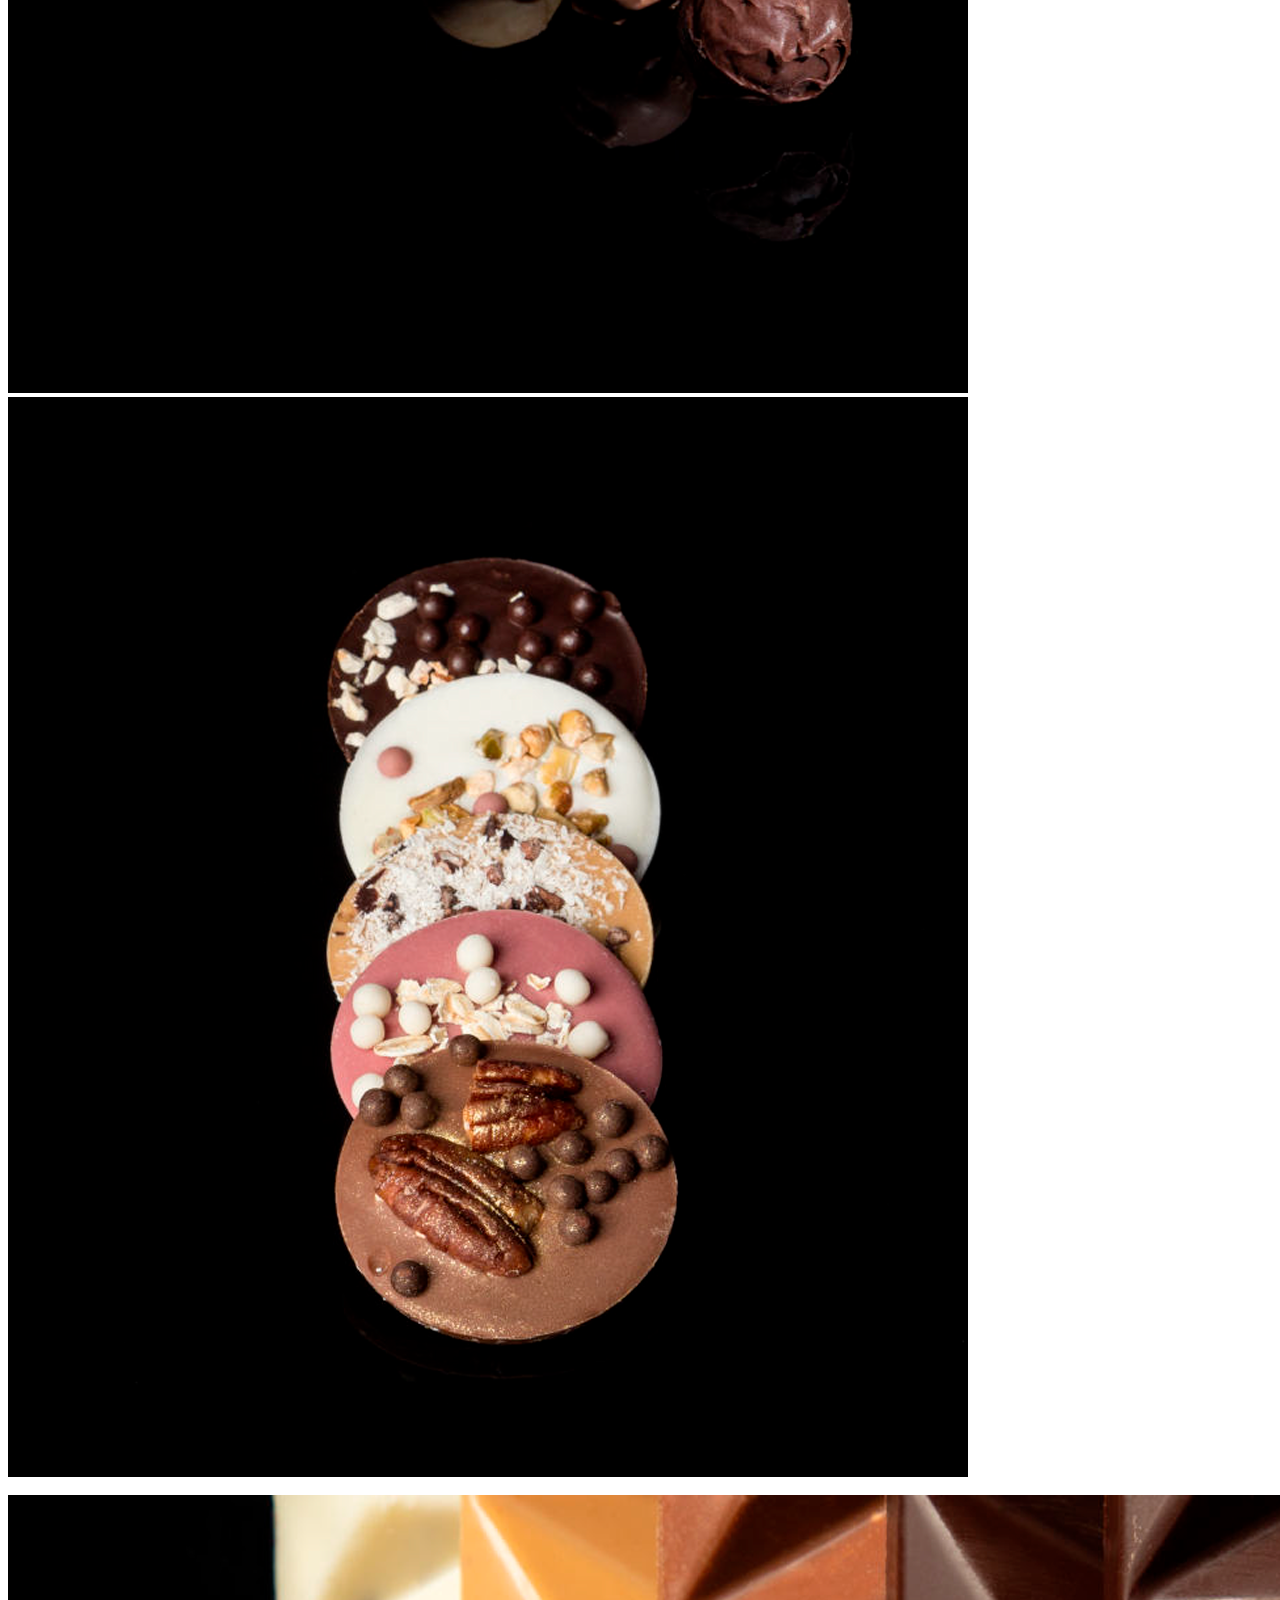
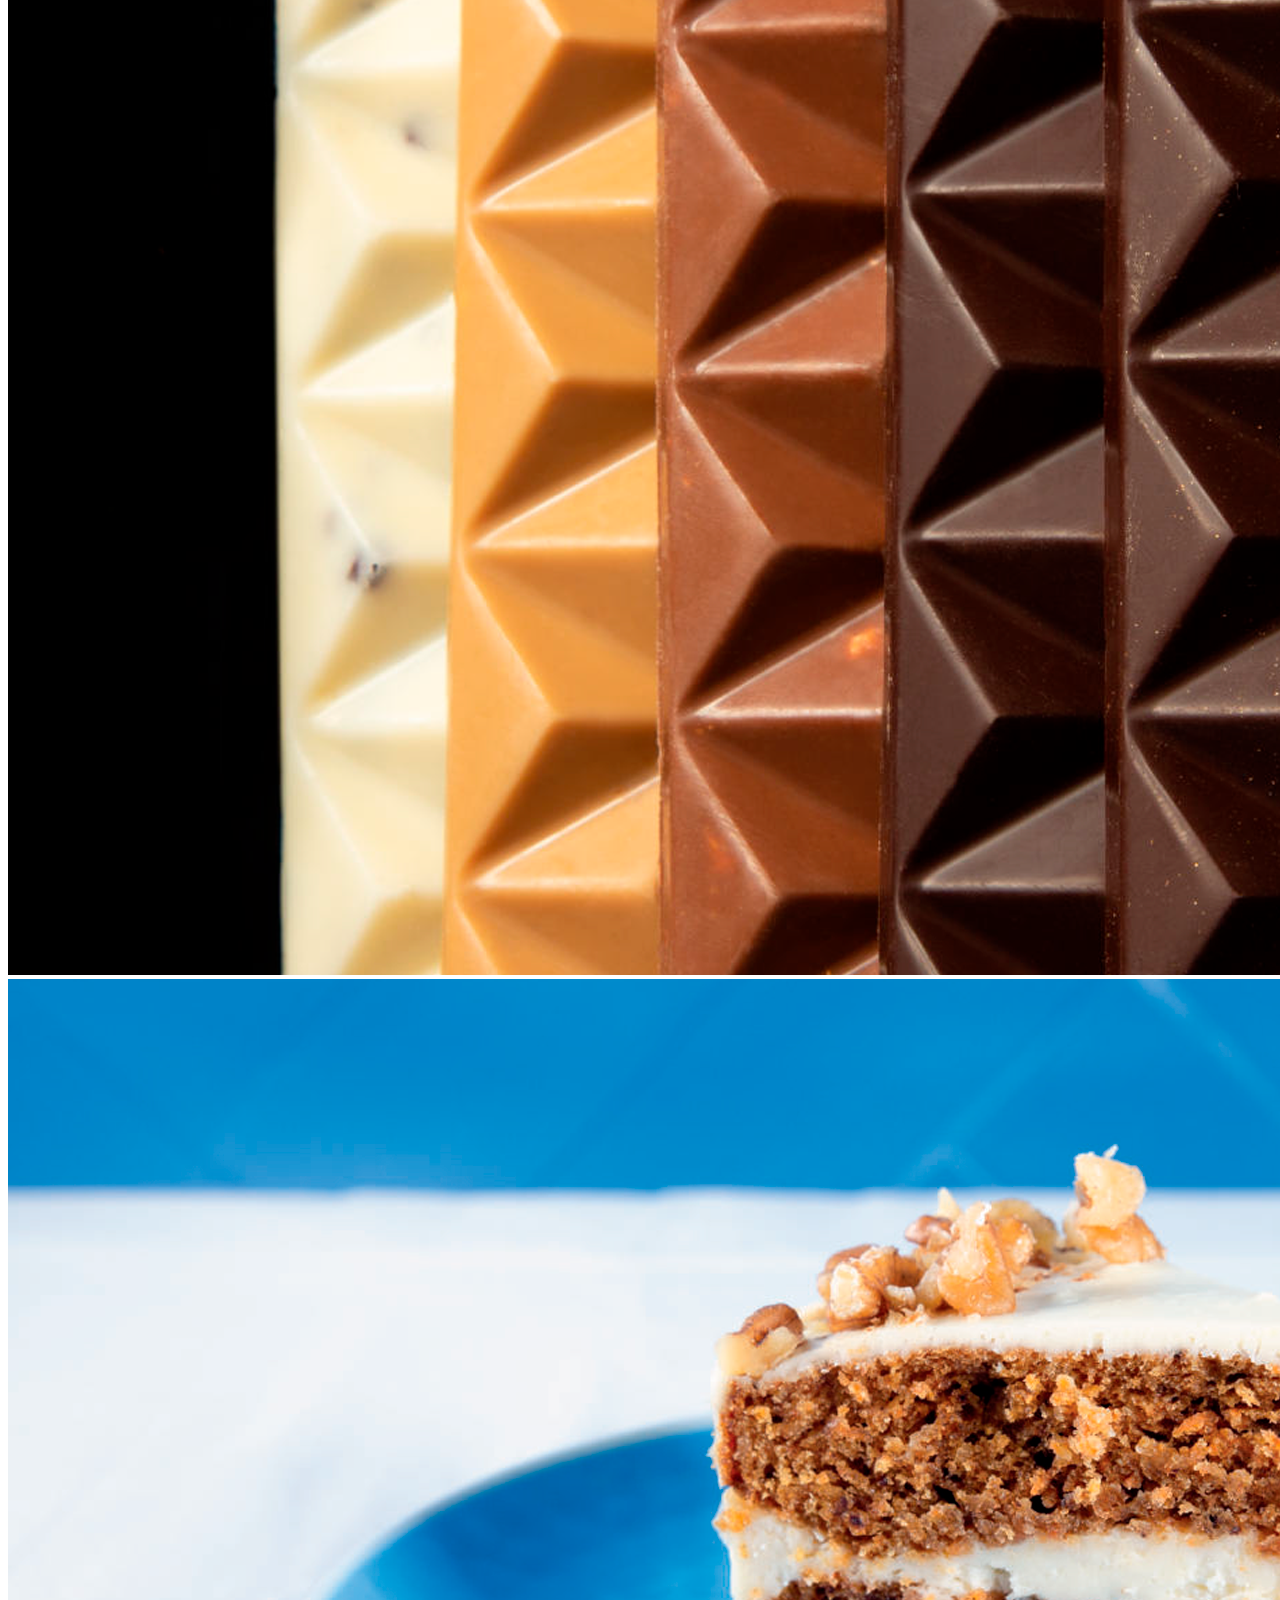
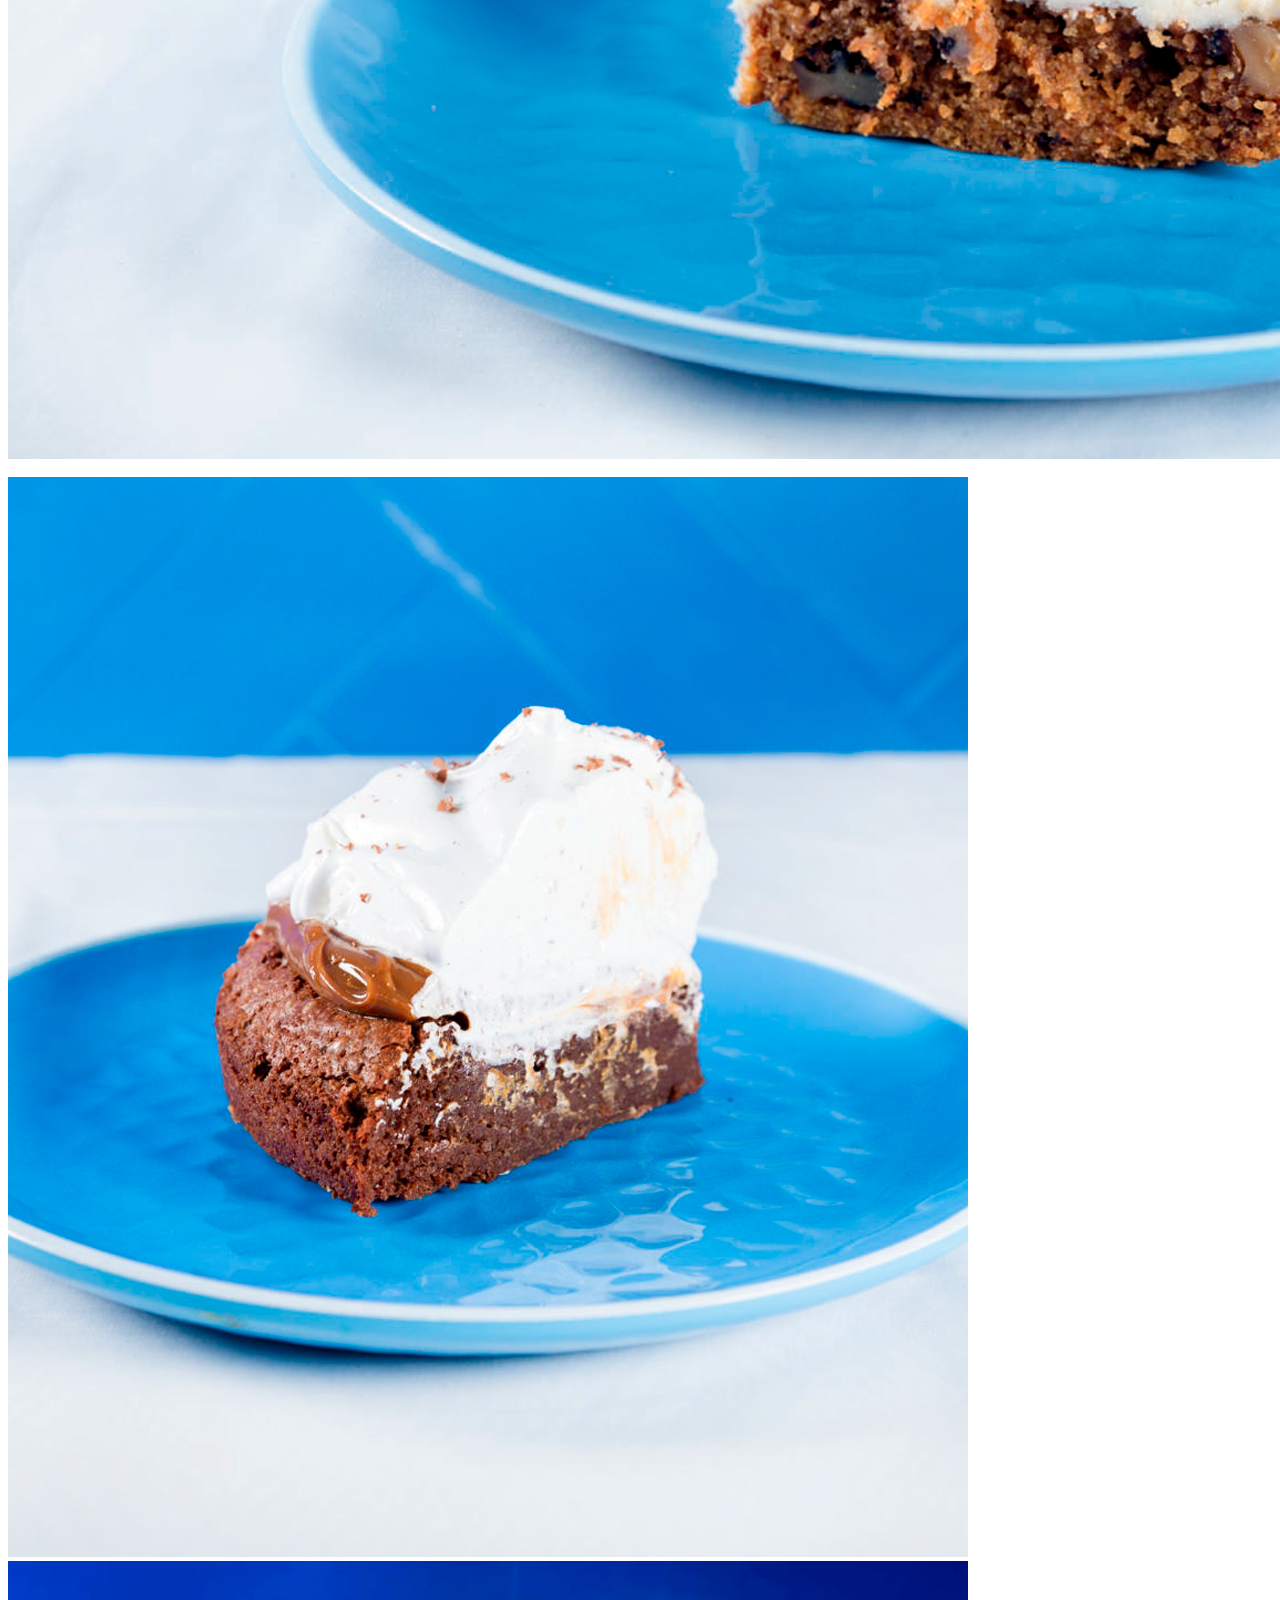
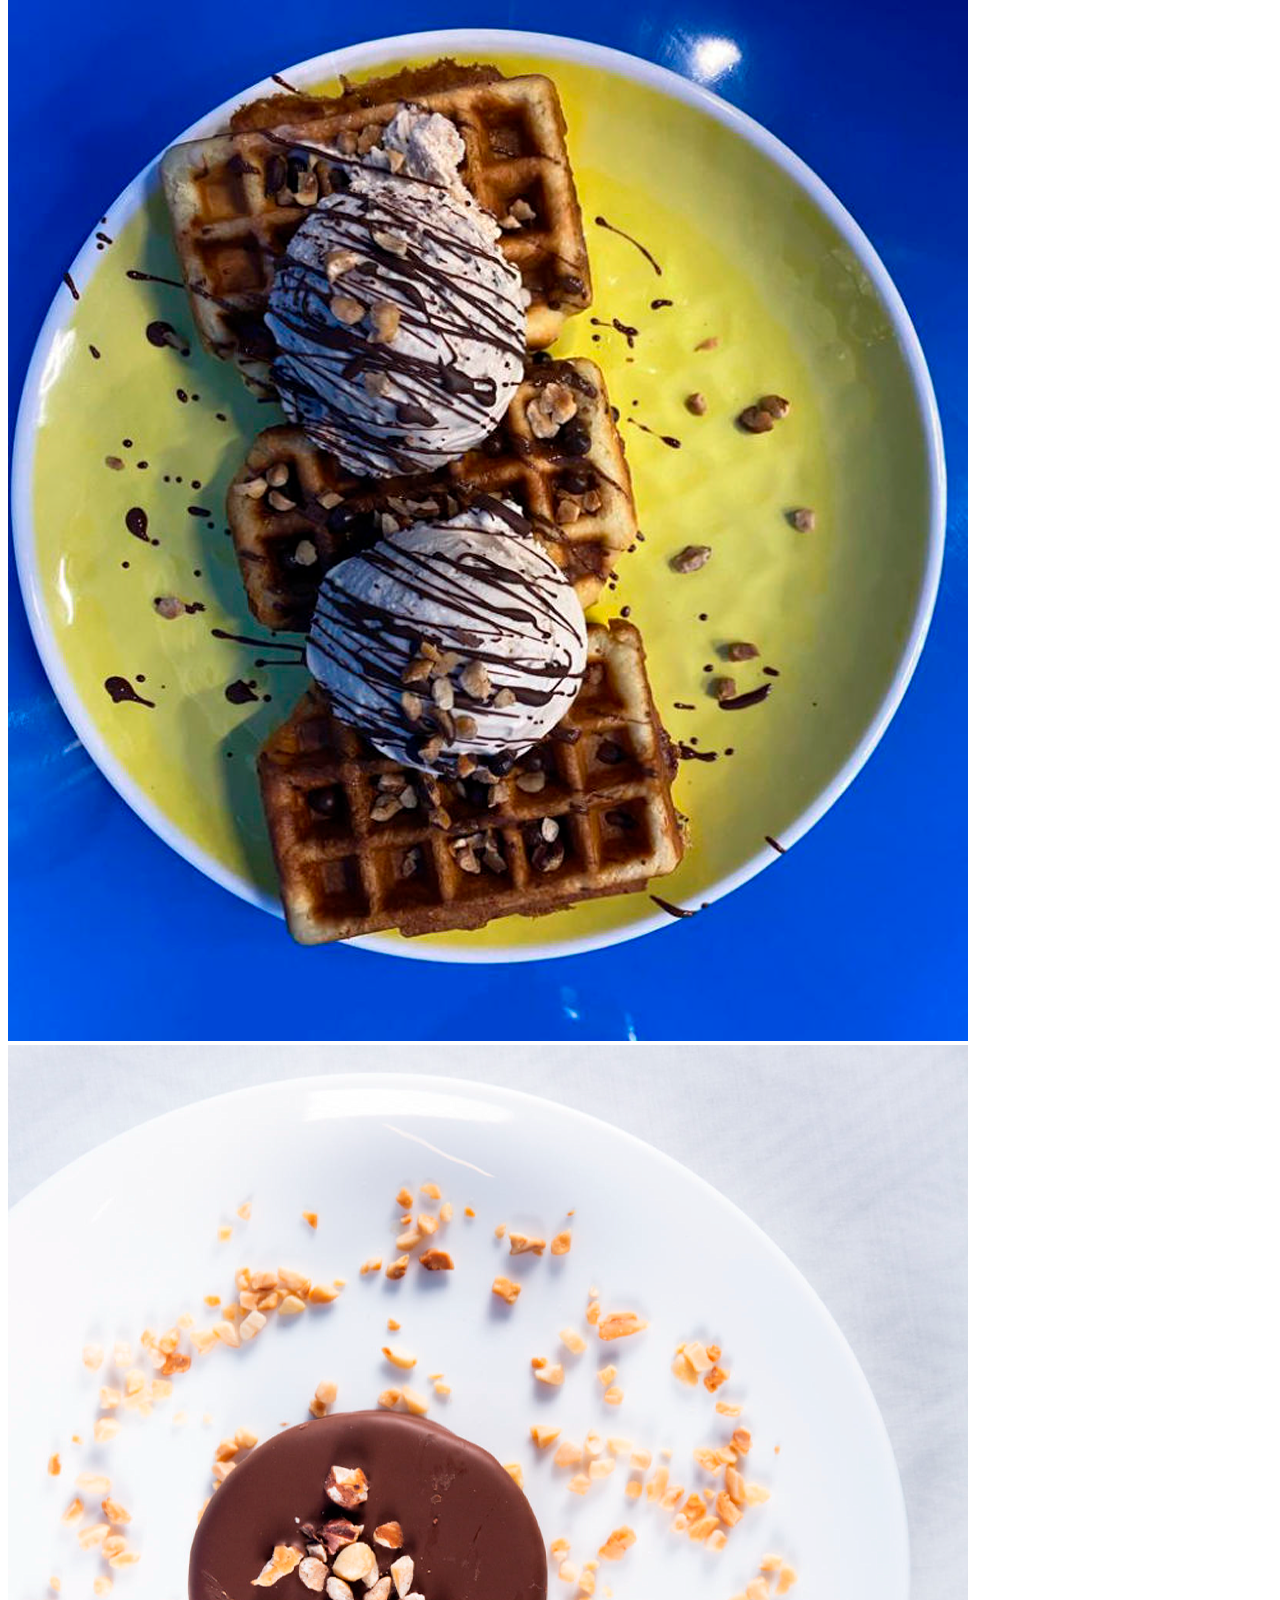
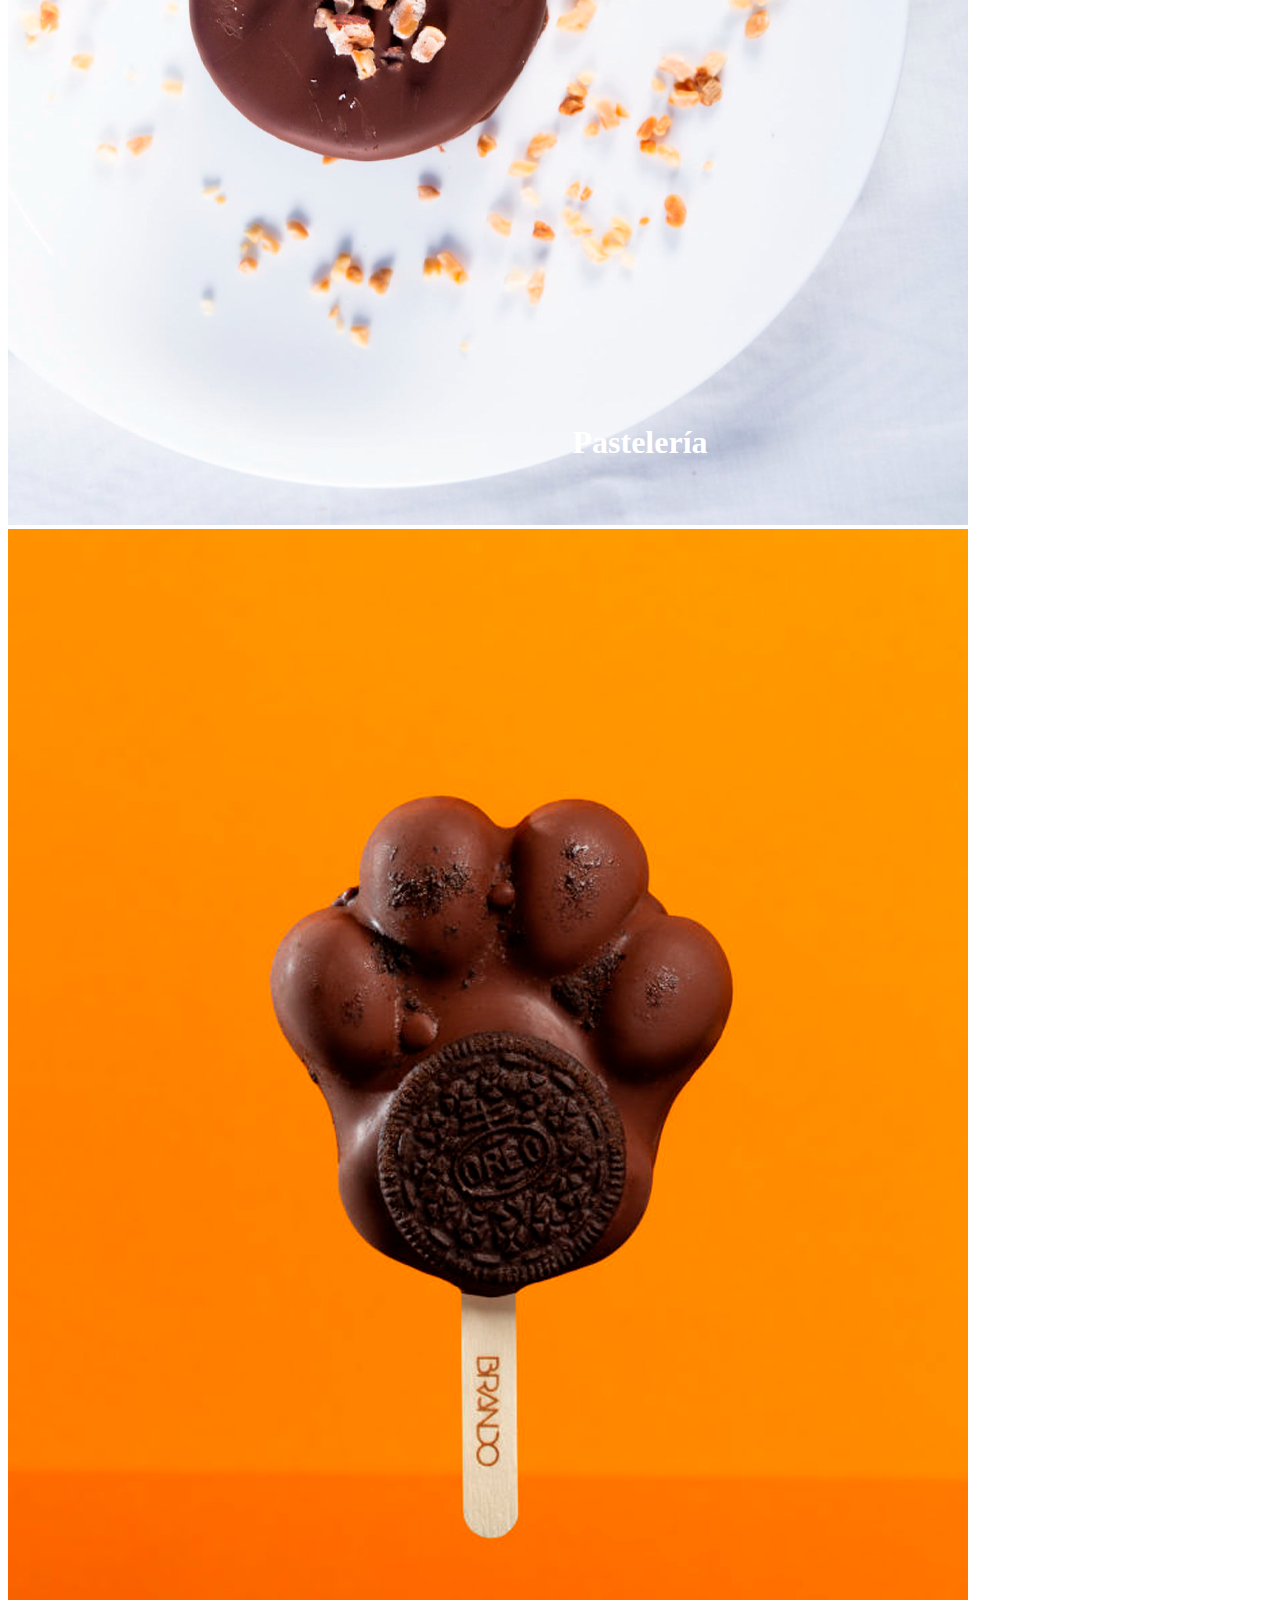
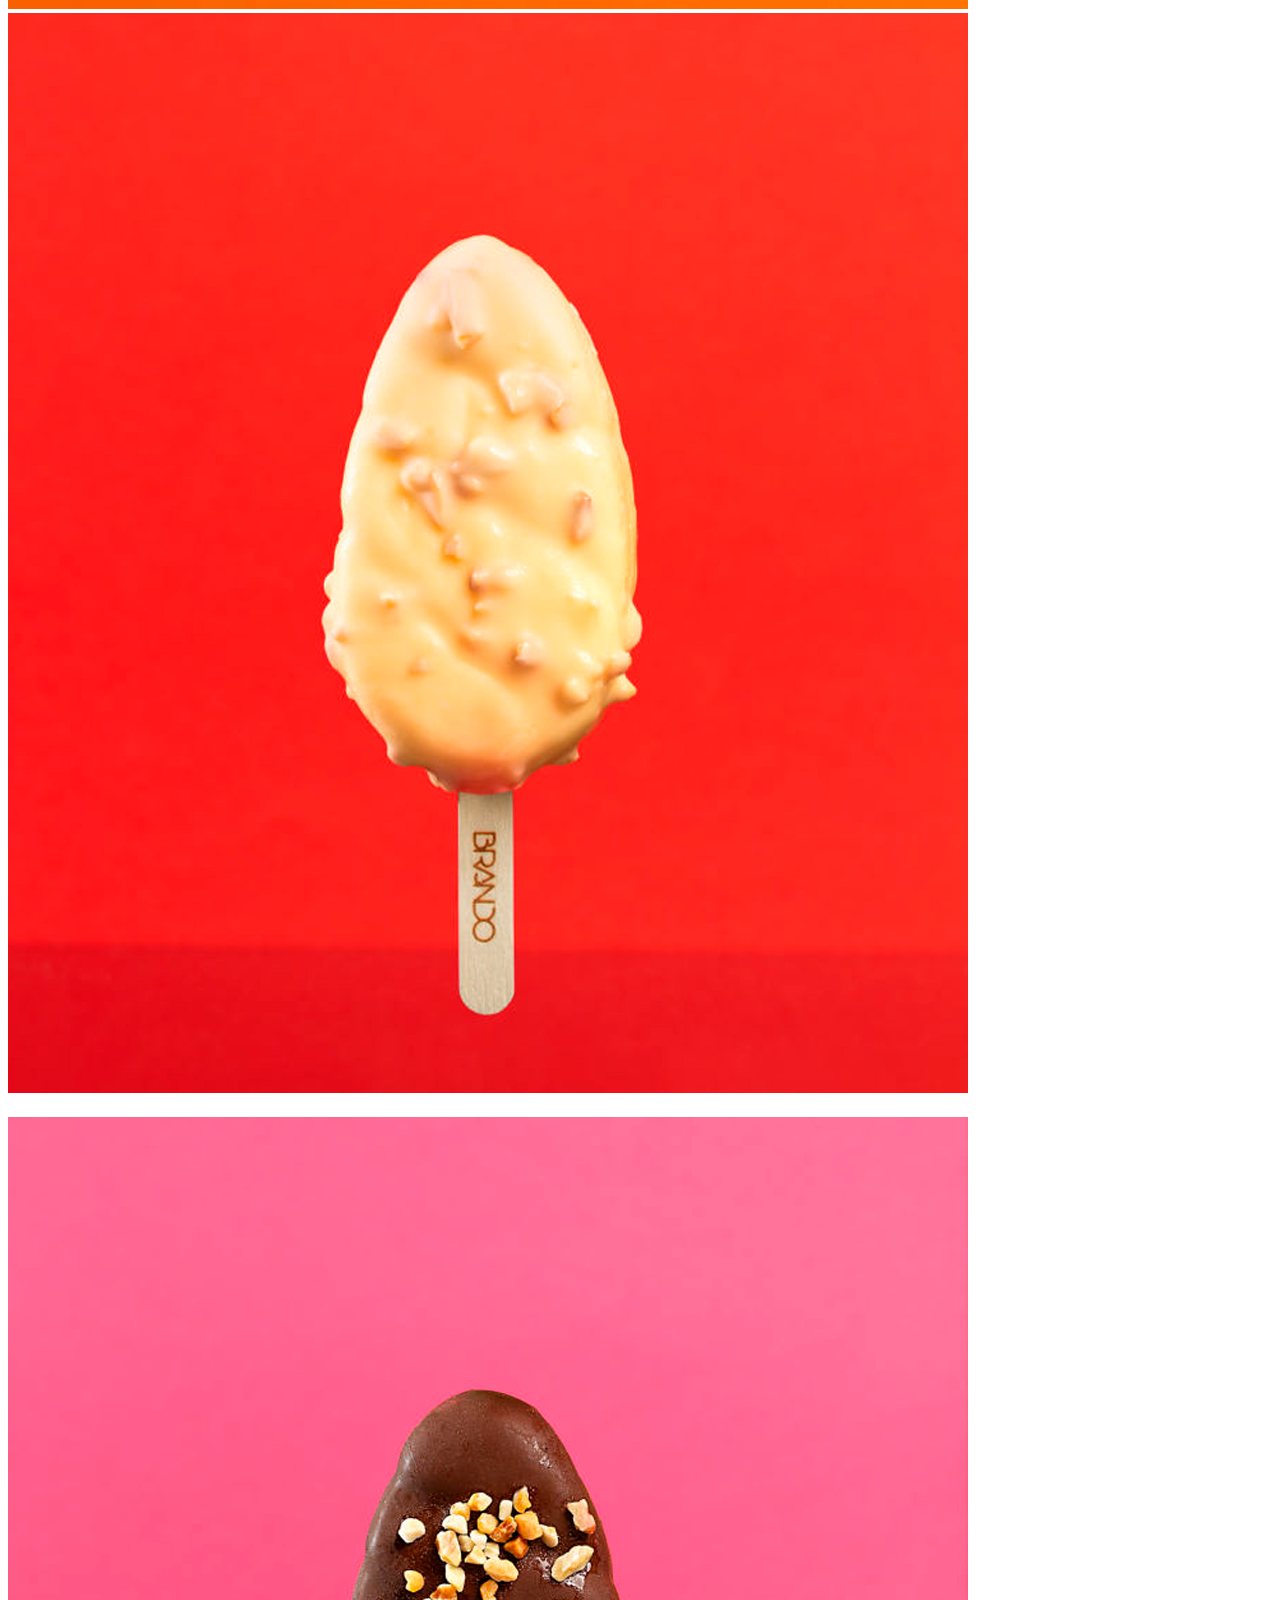
==== commit ea7d6b84: "Actualizacion de inicio, nuevas resoluciones" ====
--- a/index.html
+++ b/index.html
@@ -73,97 +73,97 @@
 
     <div class="container-fluid text-center" id="helados">
       <div class="row row-cols-1 row-cols-md-2">
-        <div class="card border-0 bg-transparent">
+        <div class="card border-0 bg-transparent image-container">
           <img src="source/helados4.png" alt="helado" />
+          <h1 class="centered-text">Helados</h1>
         </div>
         <div class="col">
           <div
             class="row row-cols-1 row-cols-md-2"
-            style="padding-bottom: 25px"
-          >
-            <div class="card h-100 border-0 bg-transparent">
+            style="padding-bottom: 14px"
+          >
+            <div class="card border-0 bg-transparent">
               <img src="source/helados2.png" alt="helado" />
             </div>
-            <div class="card h-100 border-0 bg-transparent">
+            <div class="card border-0 bg-transparent">
               <img src="source/helados3.png" alt="helado" />
             </div>
           </div>
+          <div class="card border-0 bg-transparent">
+            <img src="source/helados1.png" alt="helado" />
+          </div>
+        </div>
+      </div>
+    </div>
+
+    <div class="container-fluid text-center" id="chocolates">
+      <div class="row row-cols-1 row-cols-md-2">
+        <div class="card border-0 bg-transparent image-container">
+          <img src="source/chocolate1.png" alt="chocolate" />
+          <h1 class="centered-text">Chocolates</h1>
+        </div>
+        <div class="col">
+          <div
+            class="row row-cols-1 row-cols-md-2"
+            style="padding-bottom: 14px"
+          >
+            <div class="card h-100 border-0 bg-transparent">
+              <img src="source/chocolate2.png" alt="chocolate" />
+            </div>
+            <div class="card h-100 border-0 bg-transparent">
+              <img src="source/chocolate3.png" alt="chocolate" />
+            </div>
+          </div>
           <div class="card h-100 border-0 bg-transparent">
-            <img src="source/helados1.png" alt="helado" />
-          </div>
-        </div>
-      </div>
-    </div>
-
-    <div class="container-fluid text-center" id="chocolates">
-      <div class="row row-cols-1 row-cols-md-2">
-        <div class="card border-0 bg-transparent">
-          <img src="source/chocolate1.png" alt="chocolate" />
-        </div>
+            <img src="source/chocolate4.png" alt="chocolate" />
+          </div>
+        </div>
+      </div>
+    </div>
+
+    <div class="container-fluid text-center" id="pasteleria">
+      <div class="row row-cols-1 row-cols-md-2">
+        <div class="col">
+          <div
+            class="card border-0 bg-transparent"
+            style="padding-bottom: 14px"
+          >
+            <img src="source/pasteleria2.png" alt="pastel" />
+          </div>
+          <div class="row row-cols-1 row-cols-md-2">
+            <div class="card h-100 border-0 bg-transparent">
+              <img src="source/pasteleria4.png" alt="pastel" />
+            </div>
+            <div class="card h-100 border-0 bg-transparent">
+              <img src="source/pasteleria3.png" alt="pastel" />
+            </div>
+          </div>
+        </div>
+        <div class="col">
+          <div class="card border-0 bg-transparent image-container">
+            <img src="source/pasteleria1.png" alt="pastel" />
+            <h1 class="centered-text">Pastelería</h1>
+          </div>
+        </div>
+      </div>
+    </div>
+
+    <div class="container-fluid text-center" id="polosImages">
+      <div class="row row-cols-1 row-cols-md-2">
         <div class="col">
           <div
             class="row row-cols-1 row-cols-md-2"
             style="padding-bottom: 20px"
           >
             <div class="card h-100 border-0 bg-transparent">
-              <img src="source/chocolate2.png" alt="chocolate" />
-            </div>
-            <div class="card h-100 border-0 bg-transparent">
-              <img src="source/chocolate3.png" alt="chocolate" />
-            </div>
-          </div>
-          <div class="card h-100 border-0 bg-transparent">
-            <img src="source/chocolate4.png" alt="chocolate" />
-          </div>
-        </div>
-      </div>
-    </div>
-
-    <div class="container-fluid text-center" id="pasteleria">
-      <div class="row row-cols-1 row-cols-md-2">
-        <div class="col">
-          <div
-            class="card border-0 bg-transparent"
-            style="padding-bottom: 20px"
-          >
-            <img src="source/pasteleria2.png" alt="pastel" />
+              <img src="source/polos2.png" alt="polos" />
+            </div>
+            <div class="card h-100 border-0 bg-transparent">
+              <img src="source/polos3.png" alt="polos" />
+            </div>
           </div>
           <div class="row row-cols-1 row-cols-md-2">
             <div class="card h-100 border-0 bg-transparent">
-              <img src="source/pasteleria4.png" alt="pastel" />
-            </div>
-            <div class="card h-100 border-0 bg-transparent">
-              <img src="source/pasteleria3.png" alt="pastel" />
-            </div>
-          </div>
-        </div>
-        <div class="col">
-          <div class="card border-0 bg-transparent">
-            <img src="source/pasteleria1.png" alt="pastel" />
-          </div>
-        </div>
-      </div>
-    </div>
-
-    <div class="container-fluid text-center" id="polosImages">
-      <div class="row row-cols-1 row-cols-md-2">
-        <div class="col">
-          <div
-            class="row row-cols-1 row-cols-md-2"
-            style="padding-bottom: 20px"
-          >
-            <div class="card h-100 border-0 bg-transparent">
-              <img src="source/polos2.png" alt="polos" />
-            </div>
-            <div class="card h-100 border-0 bg-transparent">
-              <img src="source/polos3.png" alt="polos" />
-            </div>
-          </div>
-          <div
-            class="row row-cols-1 row-cols-md-2"
-            style="padding-bottom: 20px"
-          >
-            <div class="card h-100 border-0 bg-transparent">
               <img src="source/polos4.png" alt="polos" />
             </div>
             <div class="card h-100 border-0 bg-transparent">
@@ -171,15 +171,16 @@
             </div>
           </div>
         </div>
-        <div class="card border-0 bg-transparent">
+        <div class="card border-0 bg-transparent image-container">
           <img src="source/polos1.png" alt="polos" />
+          <h1 class="centered-text-polos">Polos</h1>
         </div>
       </div>
     </div>
 
     <div class="container-fluid about-us" id="historia">
       <div class="row">
-        <div class="card text-bg-primary mb-3 col-md-6">
+        <div class="card h-100 text-bg-primary mb-3 col-md-6">
           <h1><strong>SOBRE NOSOTROS</strong></h1>
           <p class="text-start fs-3">
             BRANDO nace en Madrid en 2021 con la intención de revolucionar el
--- a/styles.css
+++ b/styles.css
@@ -124,7 +124,25 @@
   color: #ffffff;
 }
 
-/* Custom CSS for the image style and colors */
+.image-container {
+  position: relative;
+}
+
+.centered-text {
+  position: absolute;
+  top: 90%;
+  left: 50%;
+  transform: translate(-50%, -50%);
+  color: white;
+}
+
+.centered-text-polos {
+  position: absolute;
+  top: 10%;
+  left: 50%;
+  transform: translate(-50%, -50%);
+  color: white;
+}
 
 .hero {
   background-color: #0a6ab8;
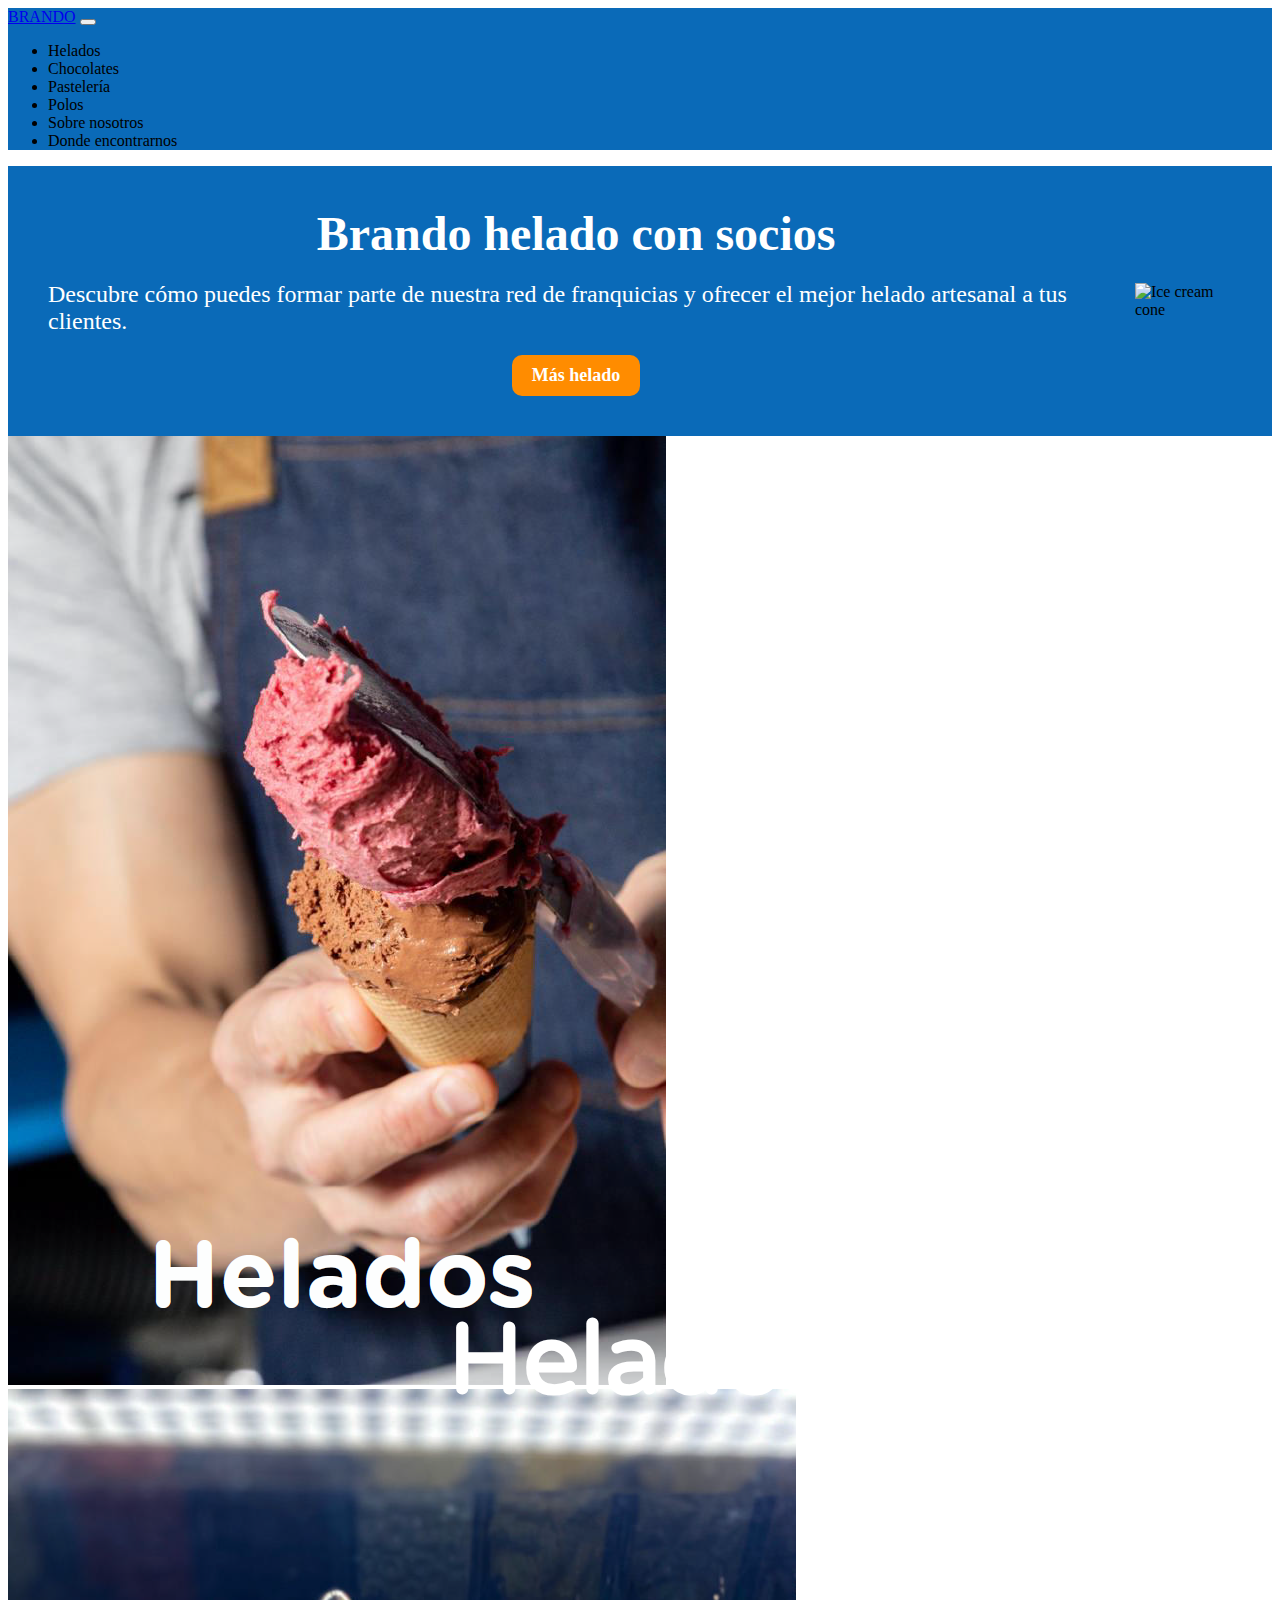
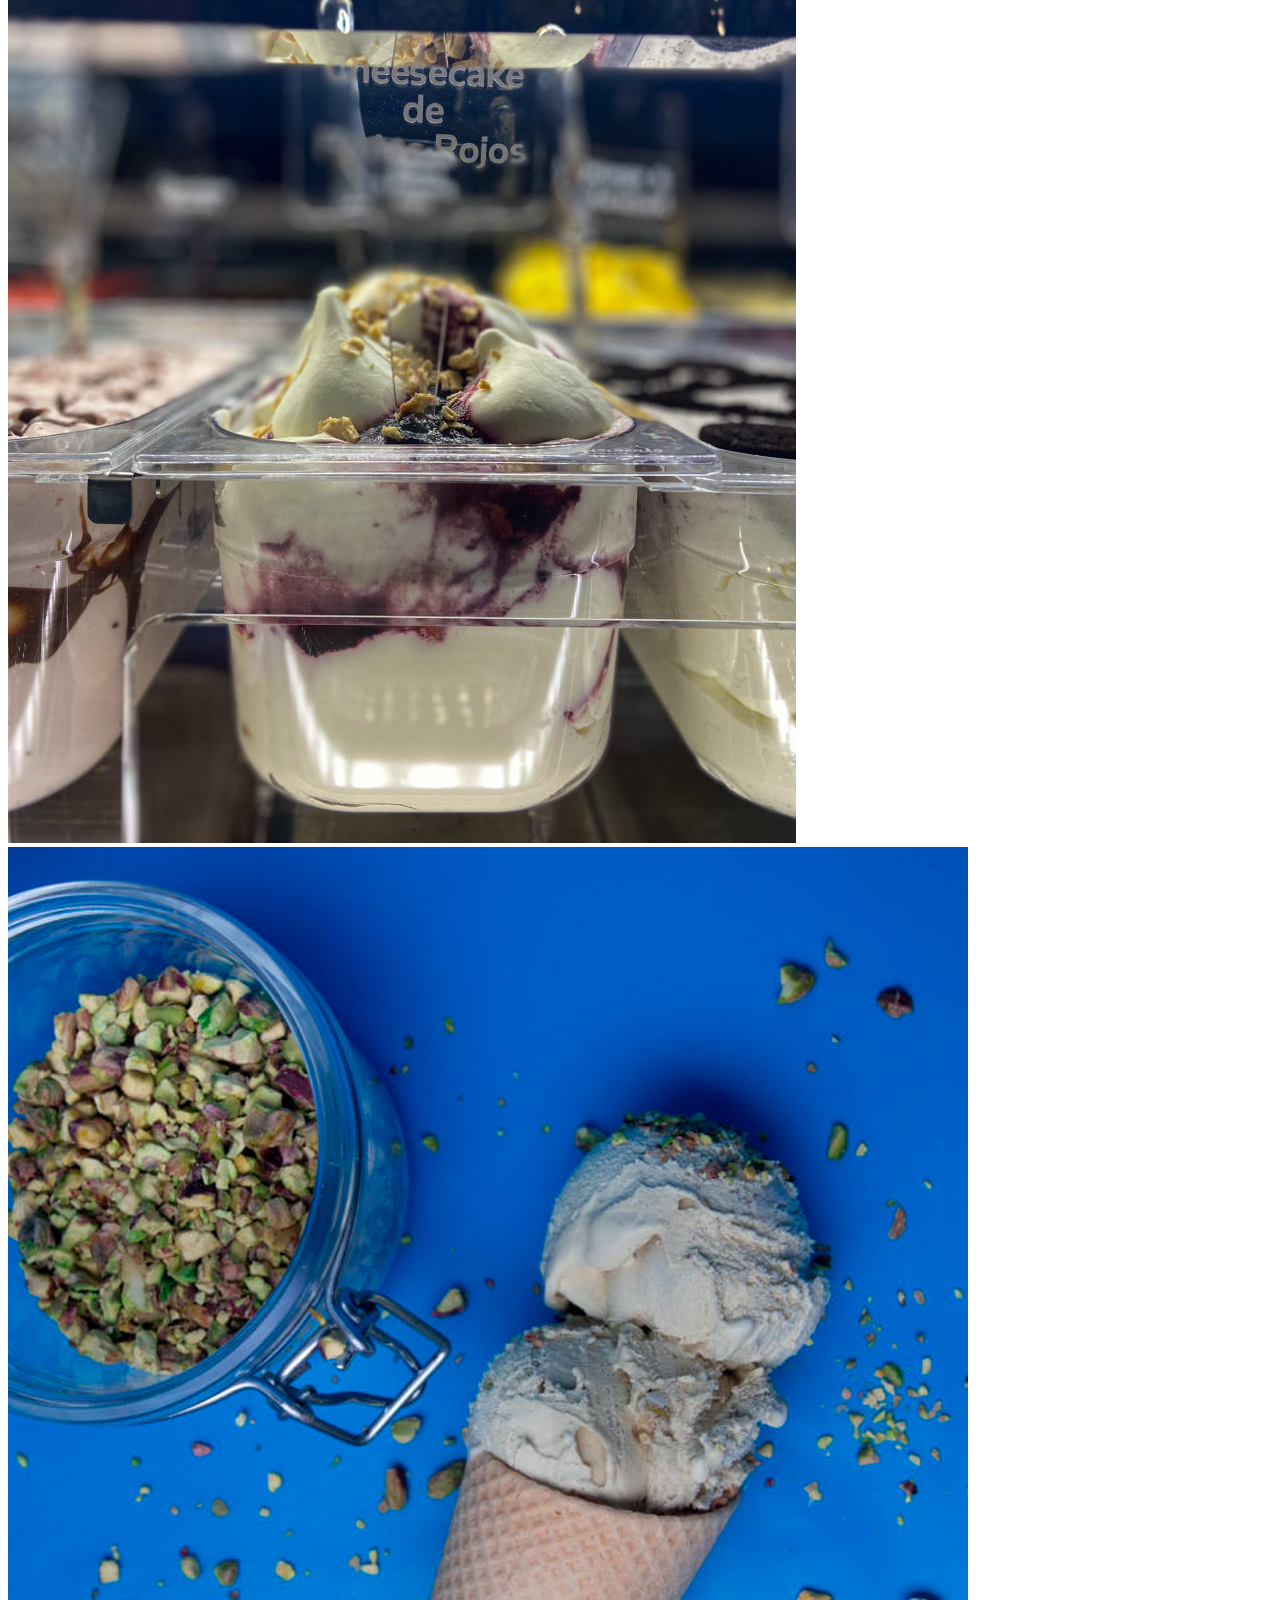
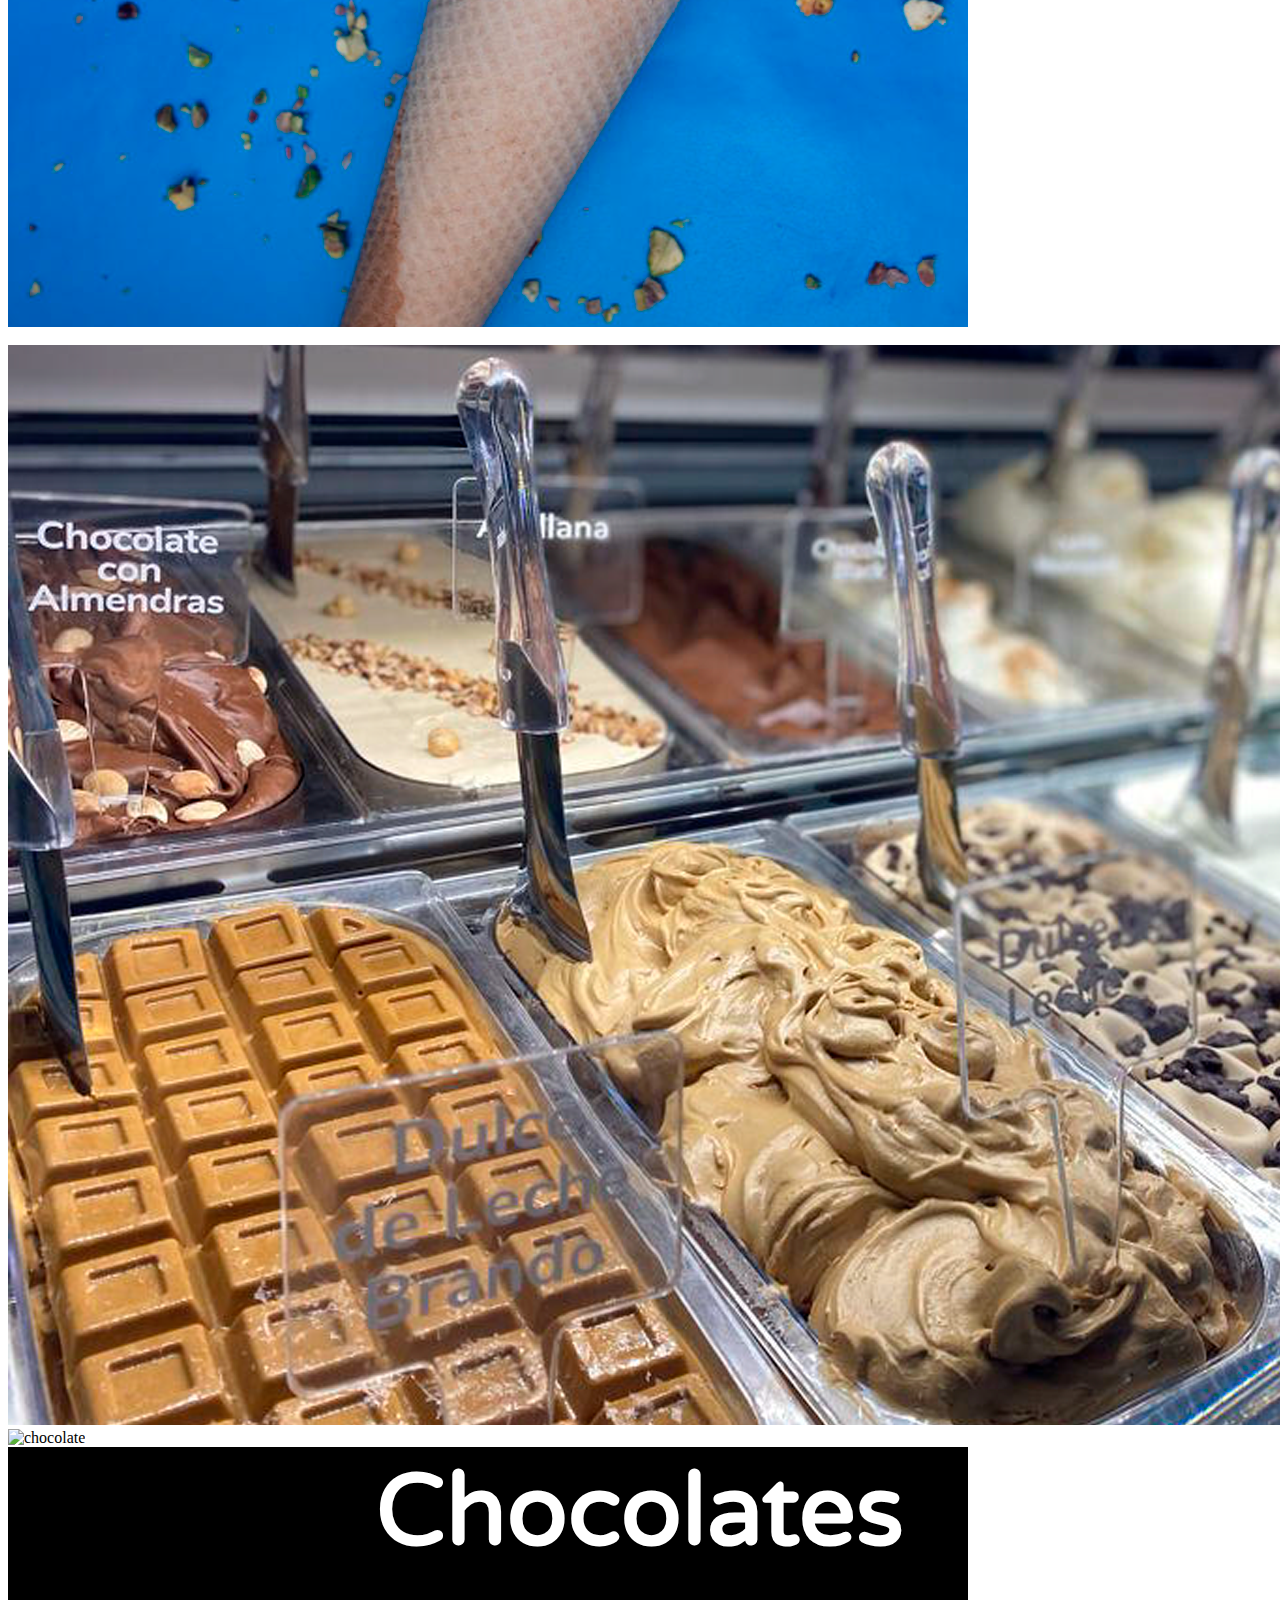
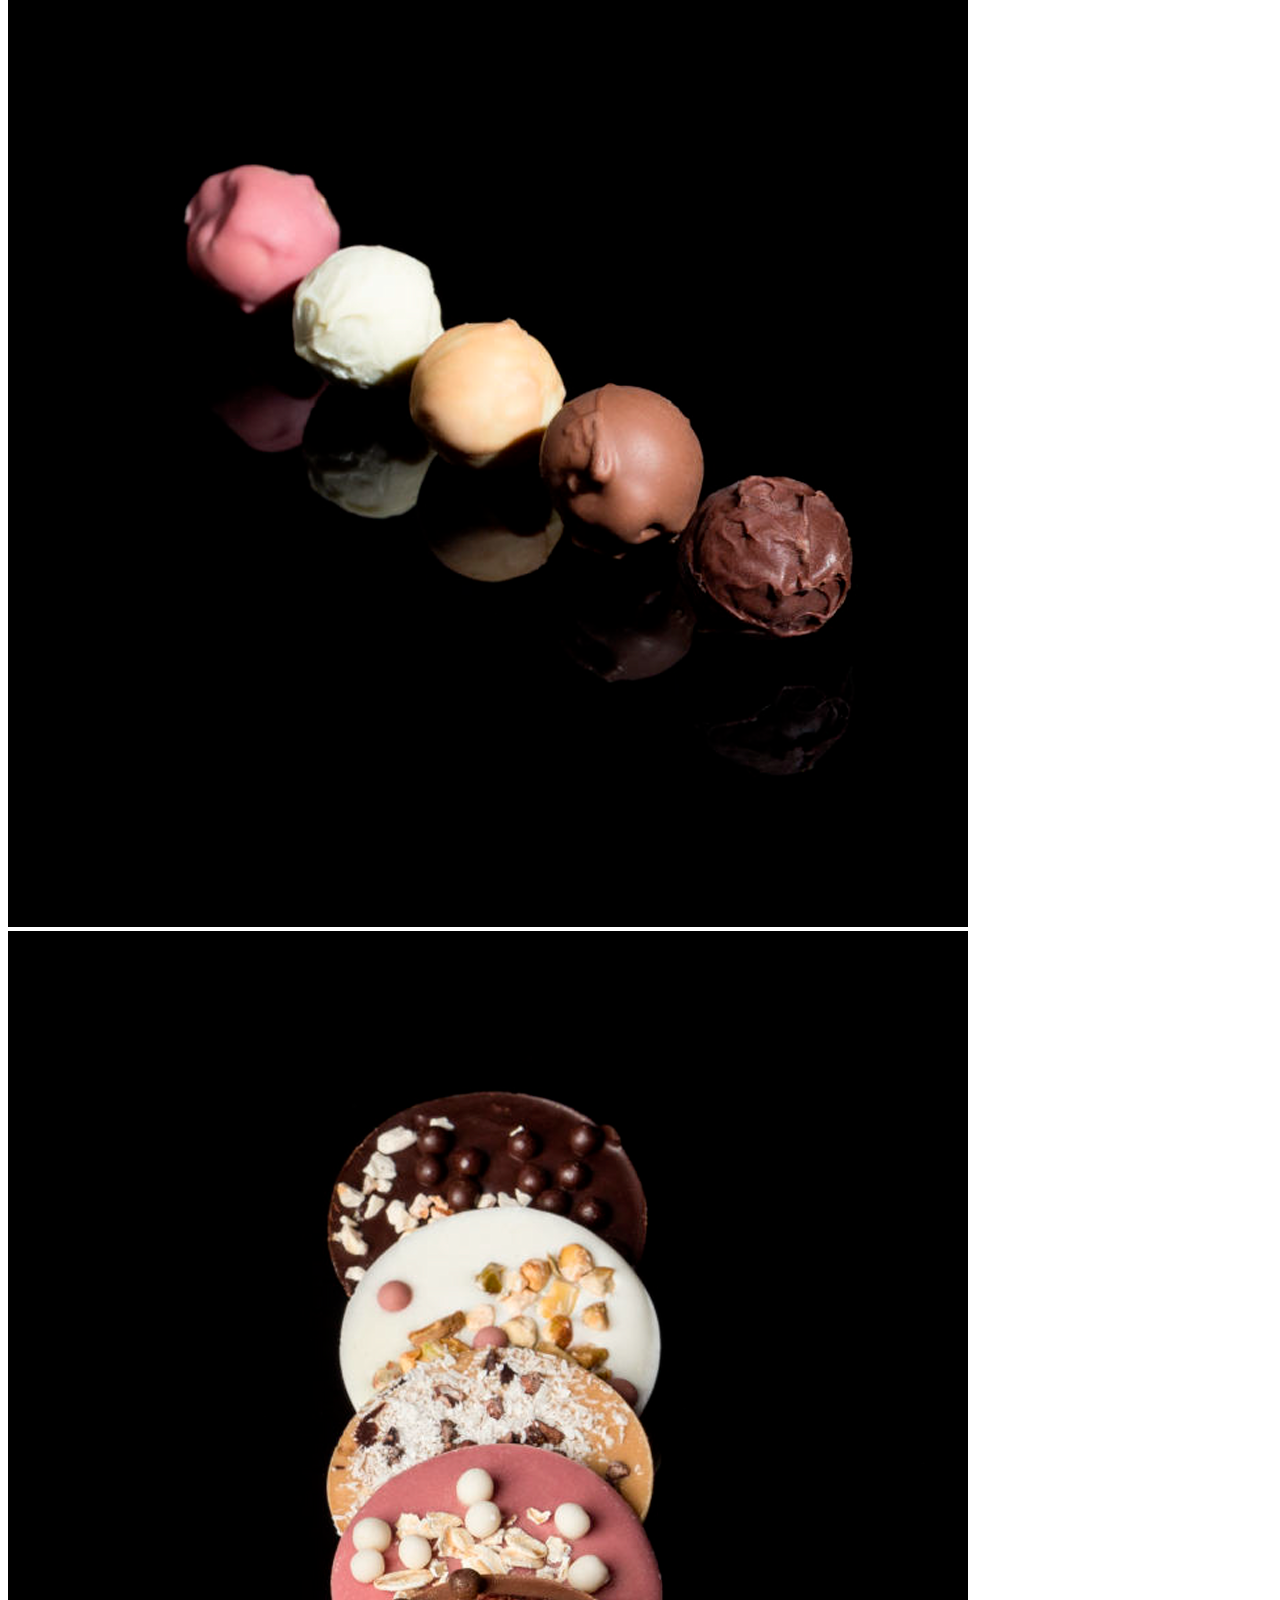
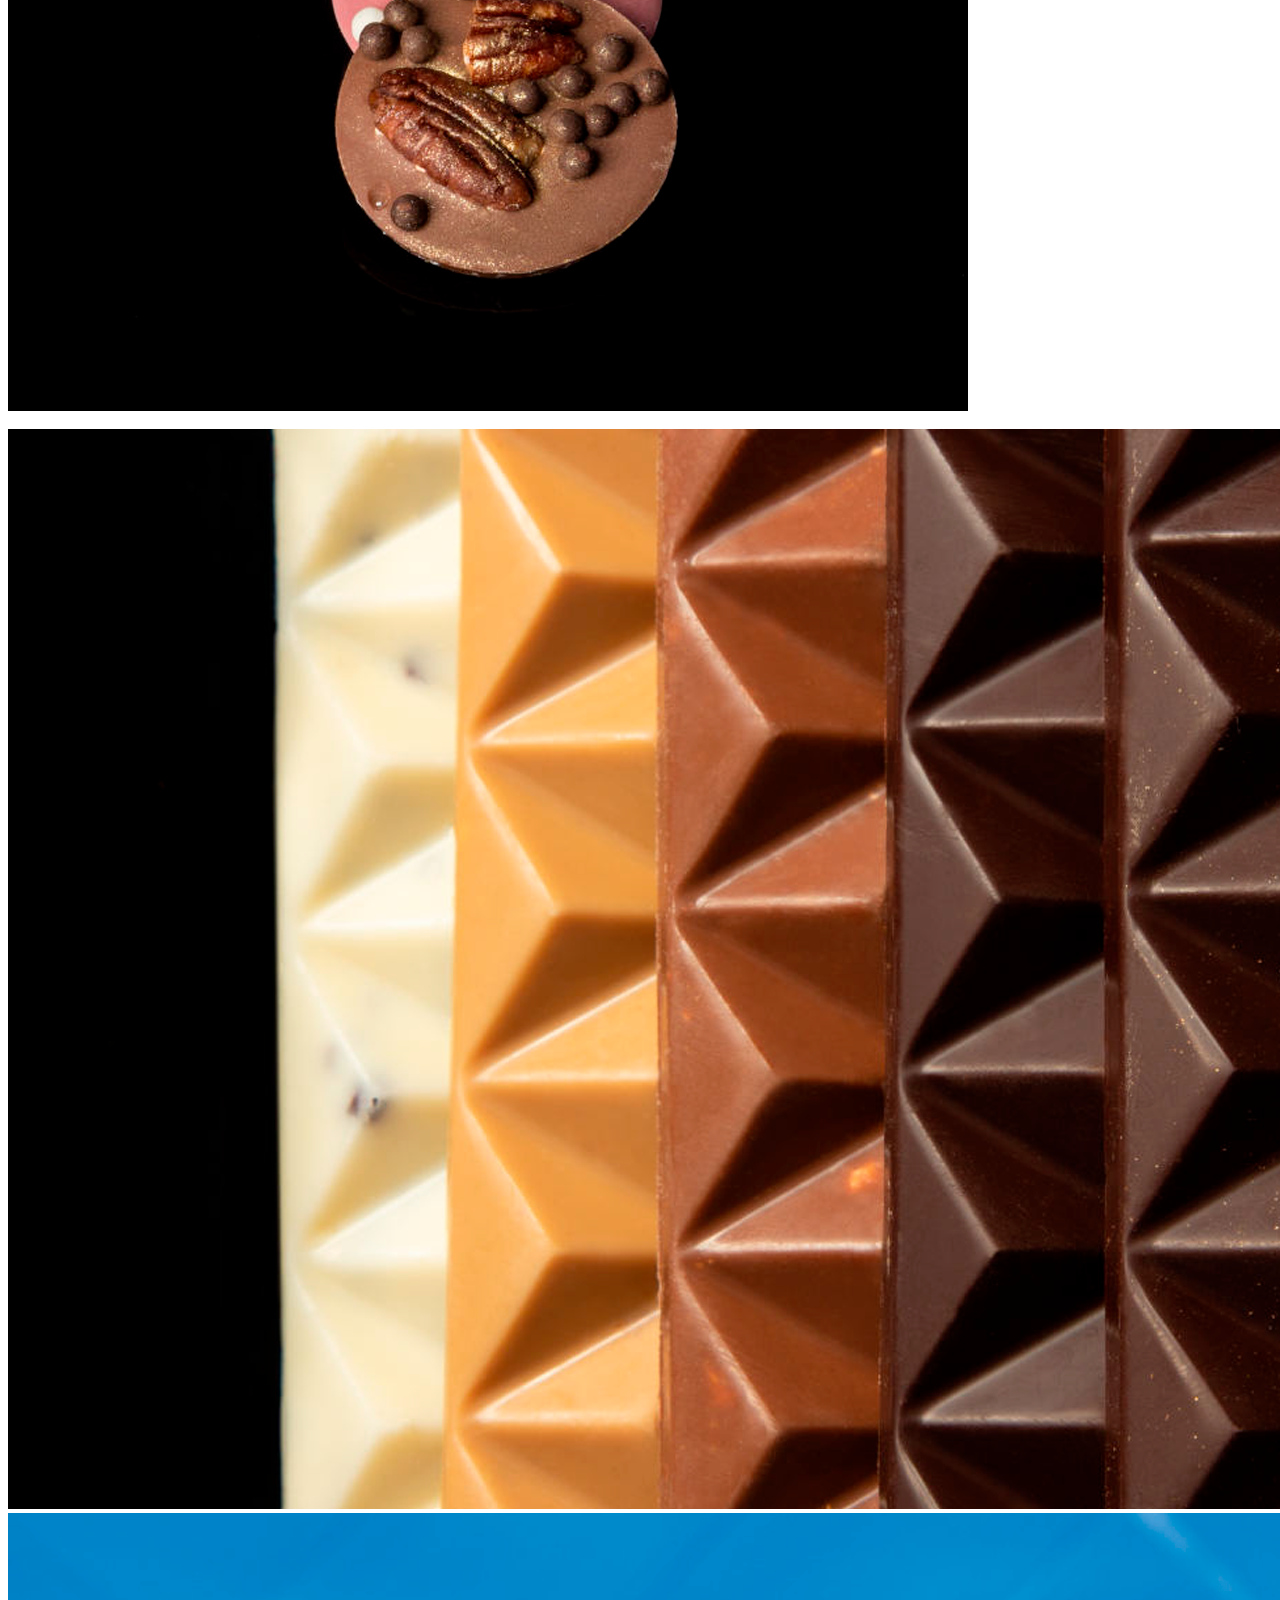
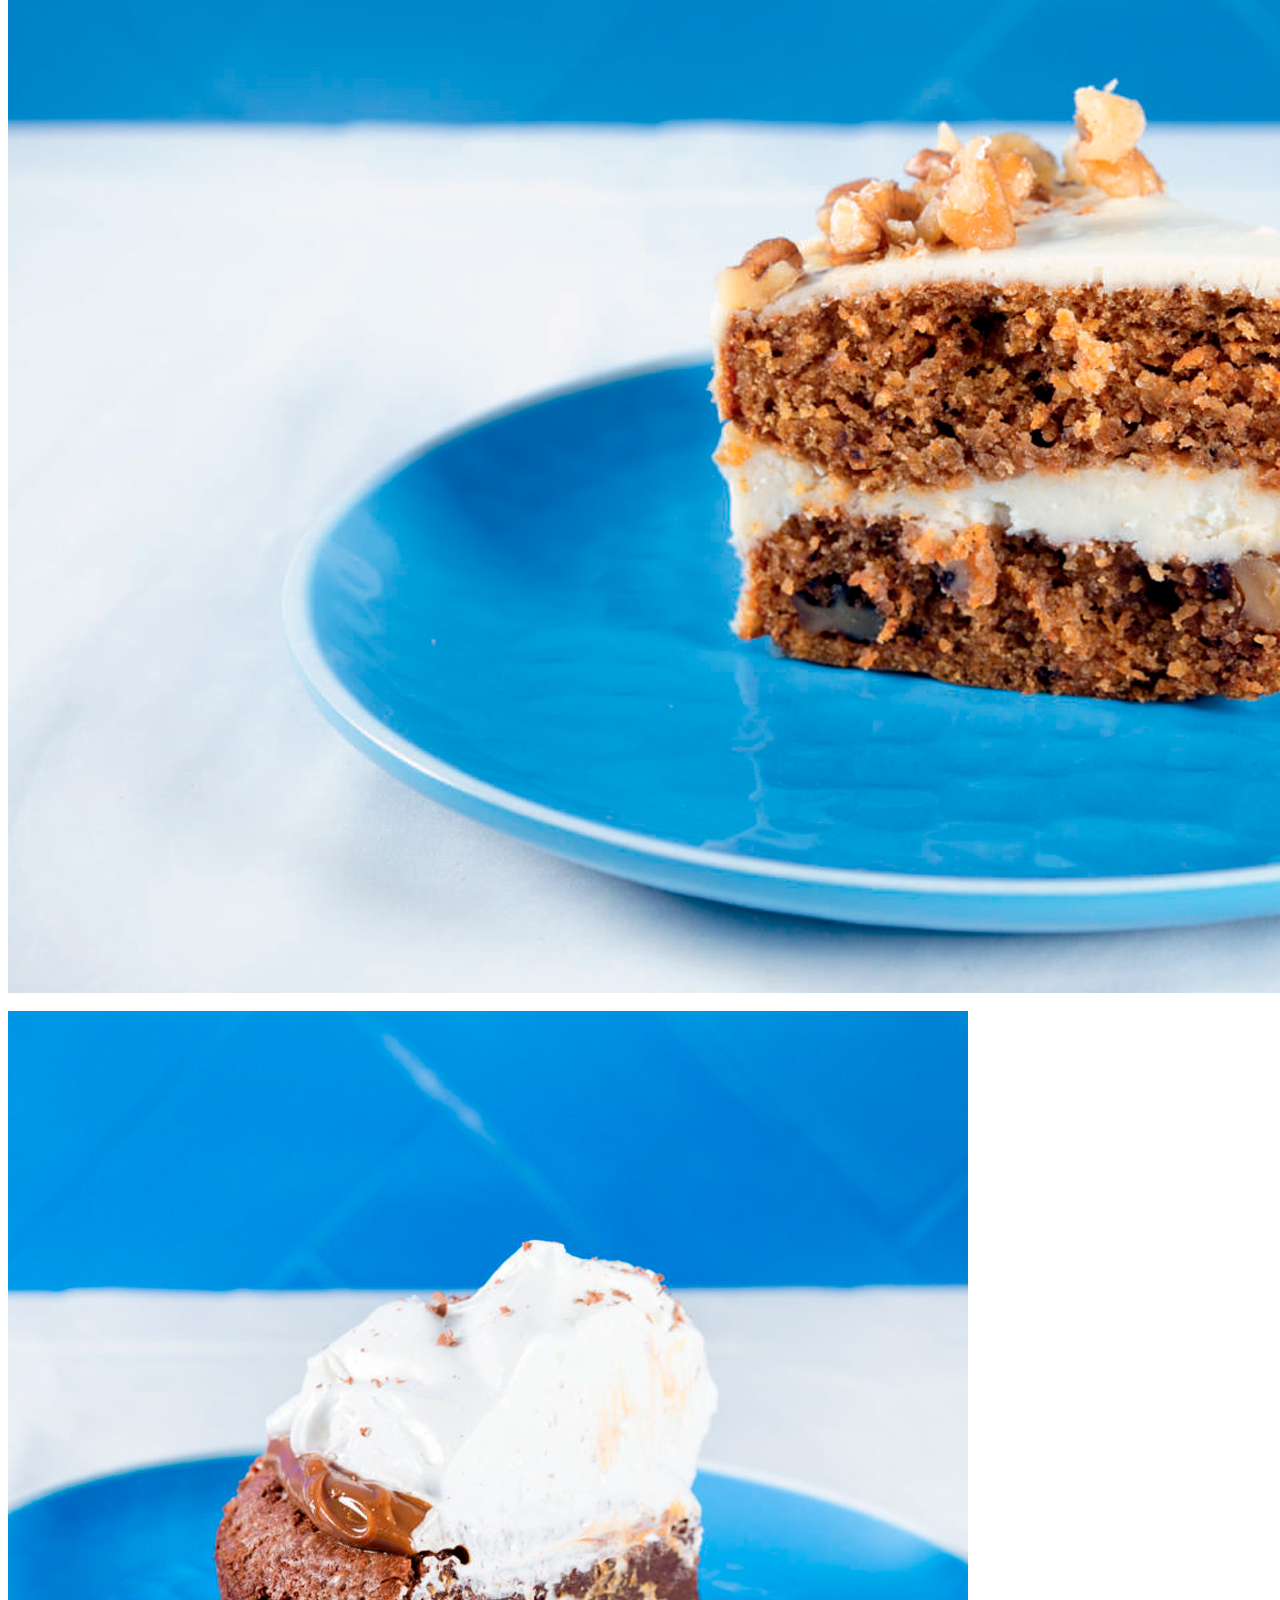
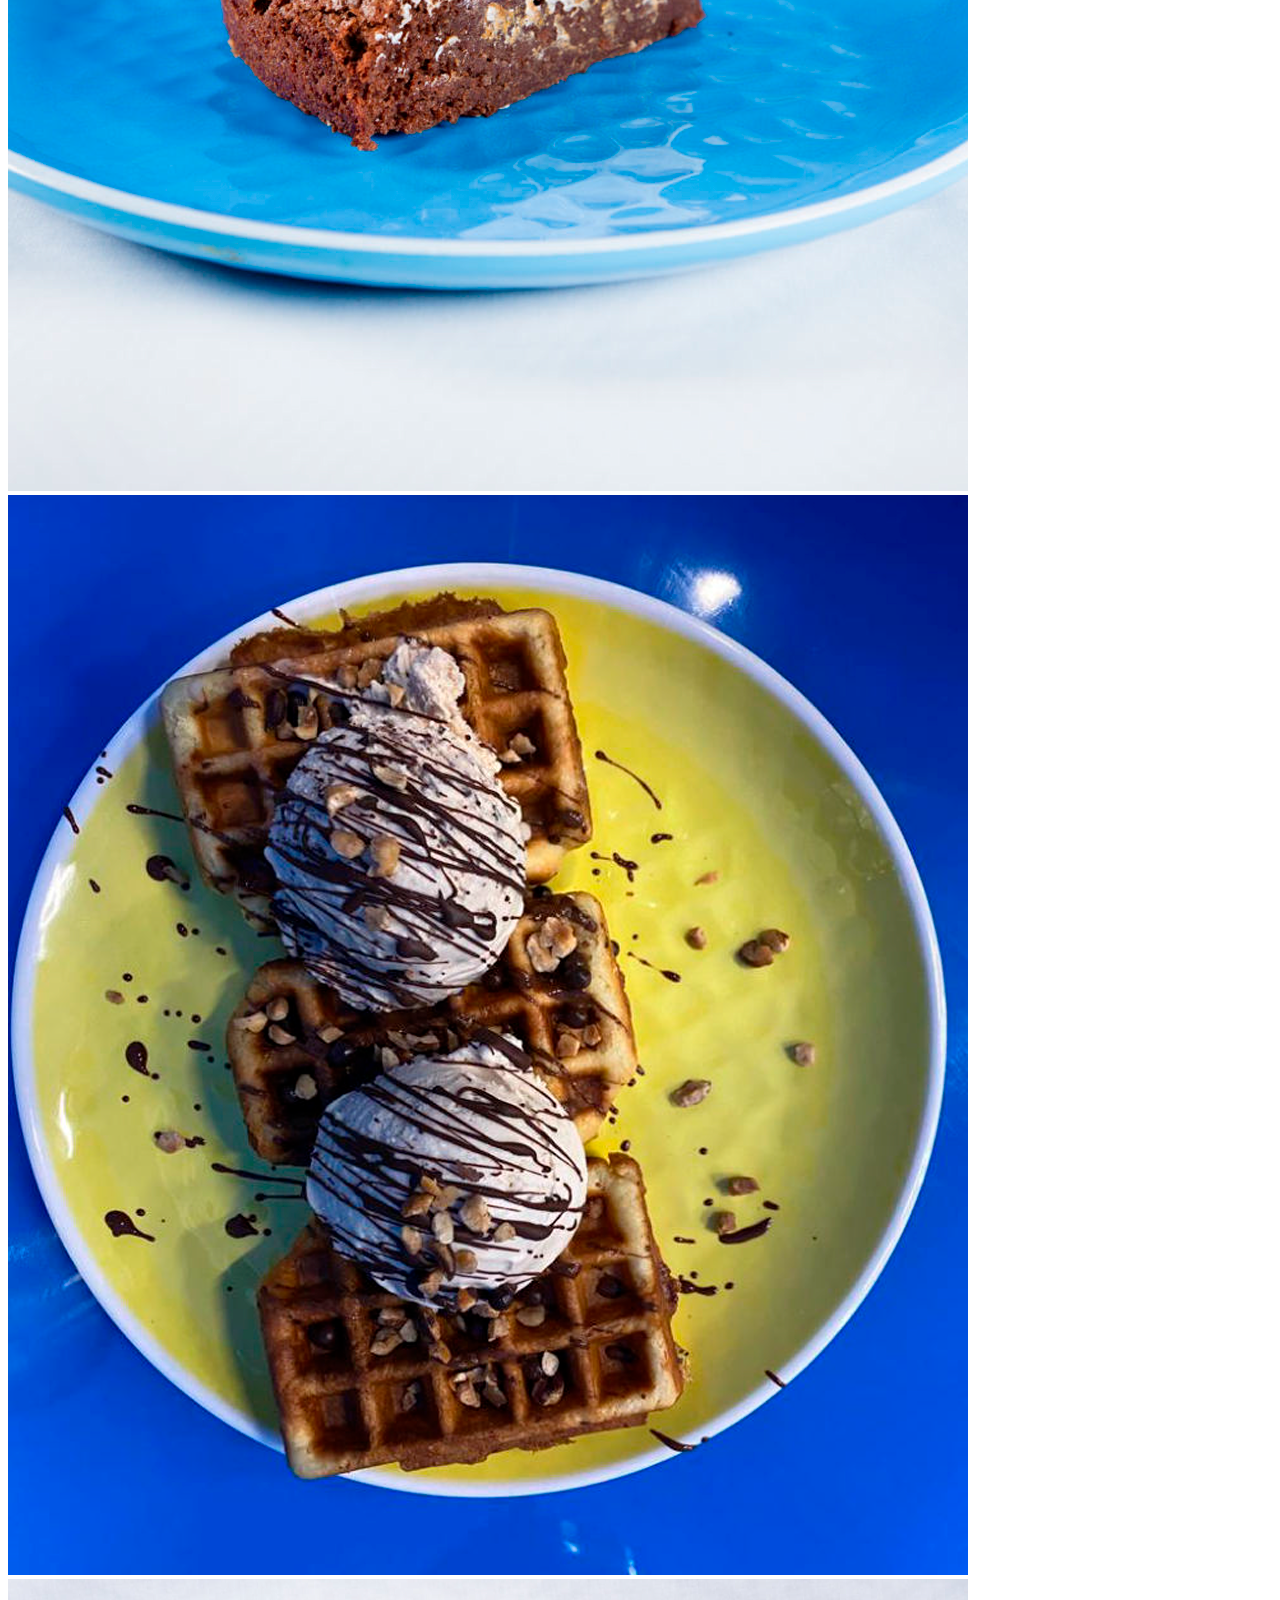
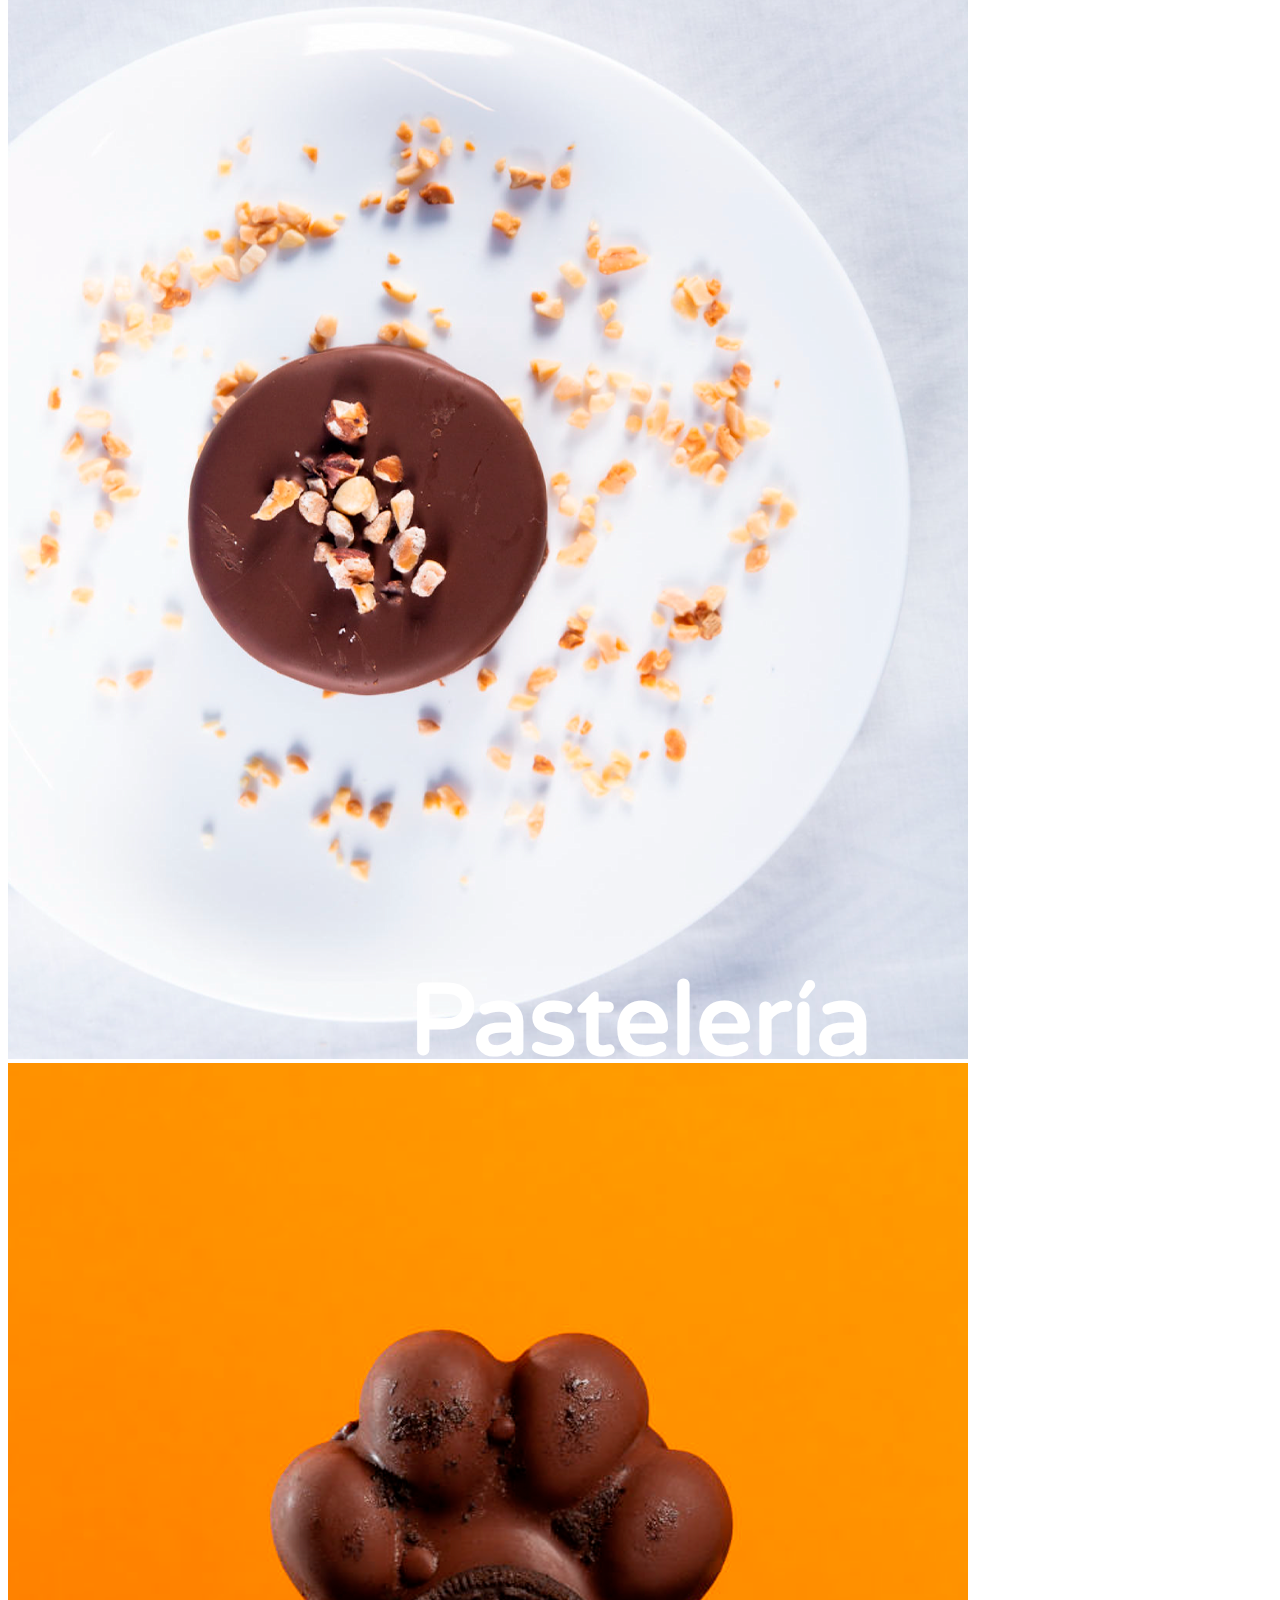
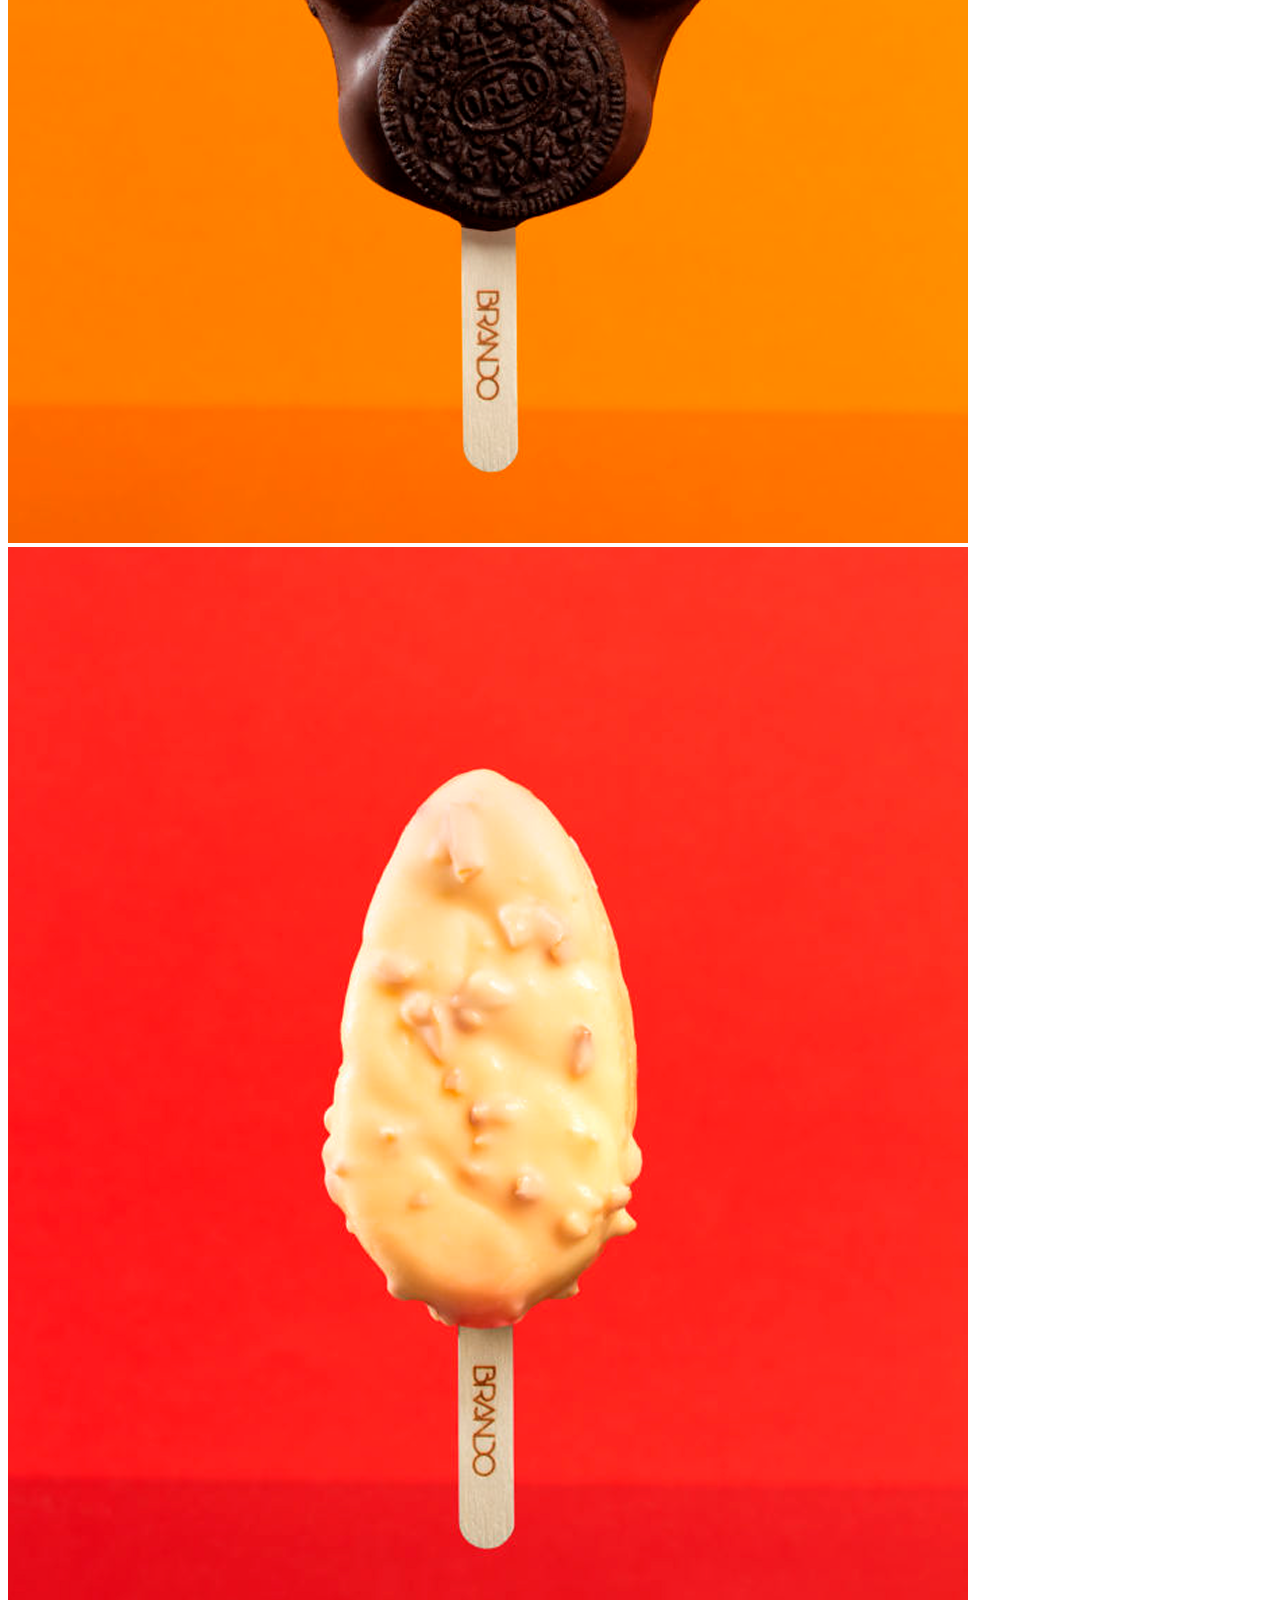
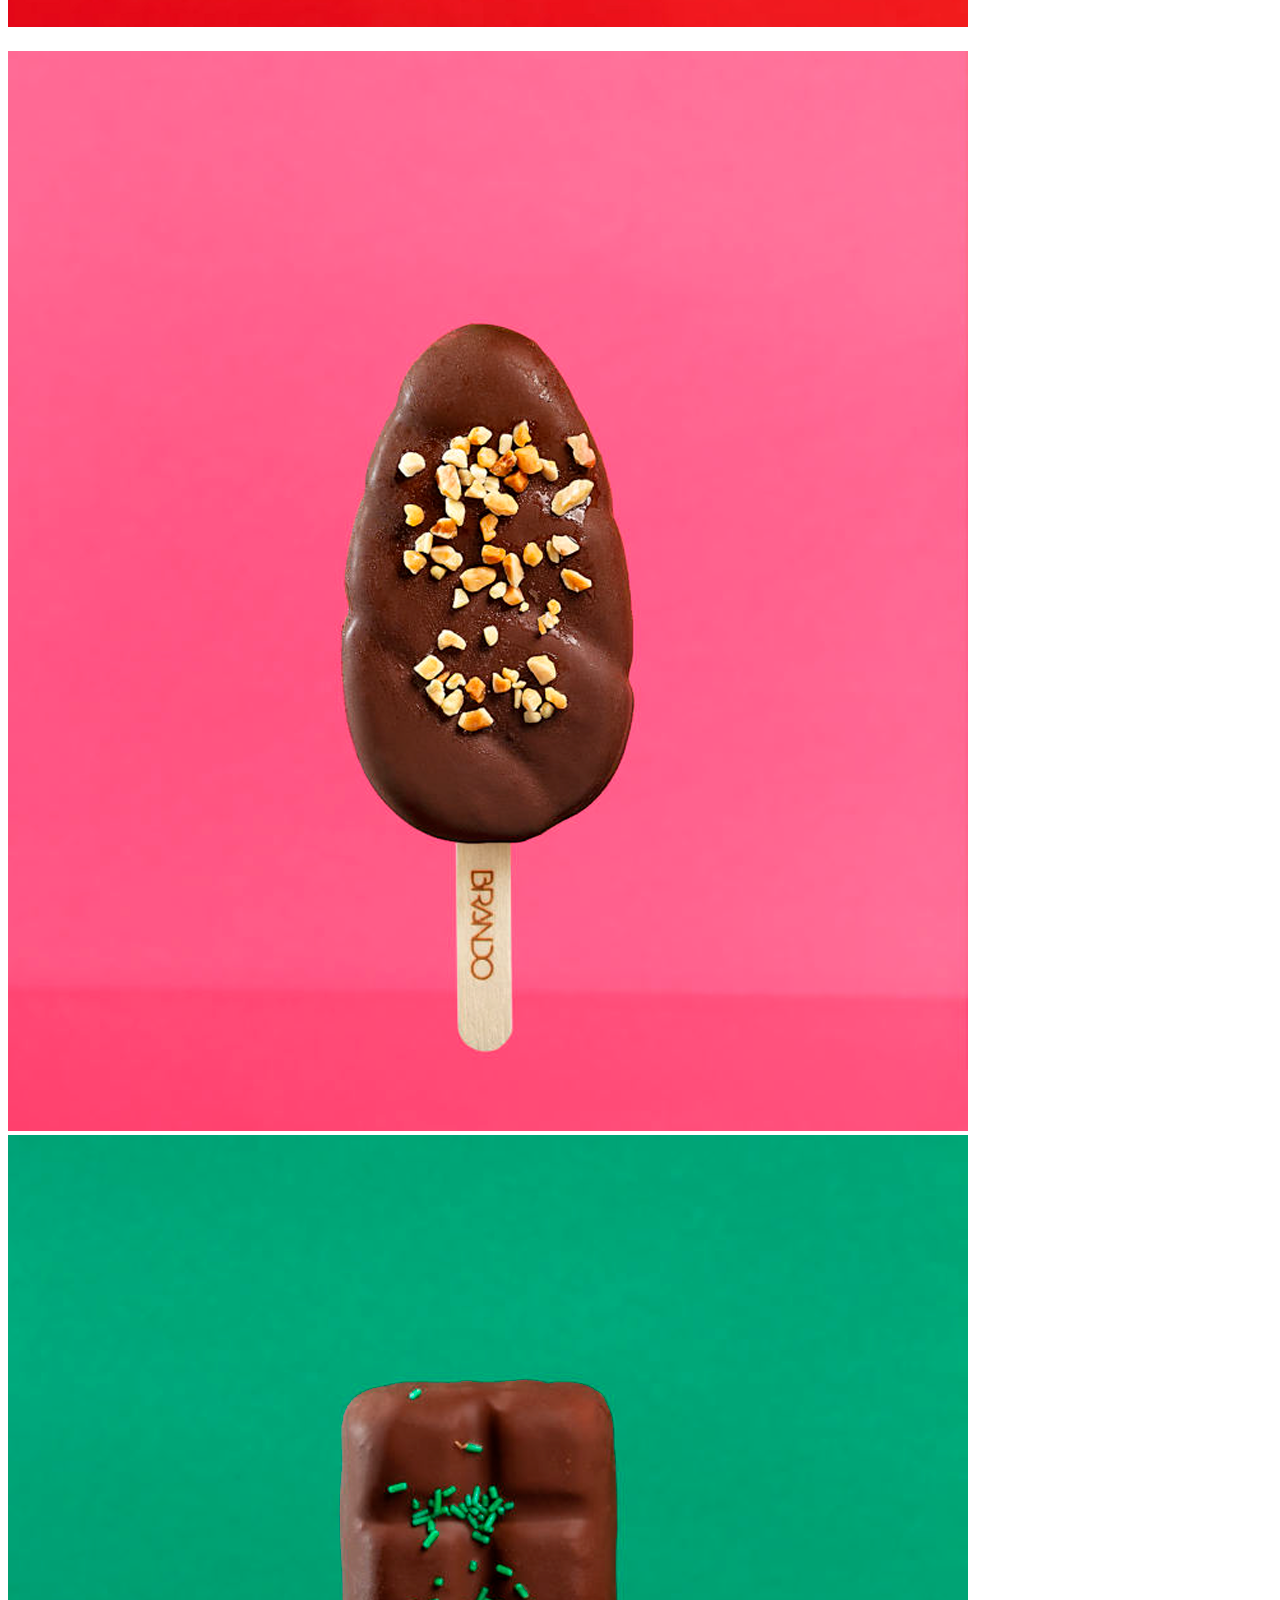
==== commit 34b626f8: "avances" ====
--- a/index.html
+++ b/index.html
@@ -4,6 +4,10 @@
     <meta charset="UTF-8" />
     <meta http-equiv="X-UA-Compatible" content="IE=edge" />
     <meta name="viewport" content="width=device-width, initial-scale=1.0" />
+    <link
+      rel="stylesheet"
+      href="https://fonts.googleapis.com/css2?family=Varela+Round&family=Montserrat"
+    />
     <link
       href="https://cdn.jsdelivr.net/npm/bootstrap@5.3.2/dist/css/bootstrap.min.css"
       rel="stylesheet"
@@ -99,7 +103,12 @@
     <div class="container-fluid text-center" id="chocolates">
       <div class="row row-cols-1 row-cols-md-2">
         <div class="card border-0 bg-transparent image-container">
-          <img src="source/chocolate1.png" alt="chocolate" />
+          <img class="background-image" src="source/byn.png" alt="chocolate" />
+          <img
+            class="foreground-image"
+            src="source/bombones.png"
+            alt="bombones"
+          />
           <h1 class="centered-text">Chocolates</h1>
         </div>
         <div class="col">
@@ -181,7 +190,7 @@
     <div class="container-fluid about-us" id="historia">
       <div class="row">
         <div class="card h-100 text-bg-primary mb-3 col-md-6">
-          <h1><strong>SOBRE NOSOTROS</strong></h1>
+          <h2><strong>SOBRE NOSOTROS</strong></h2>
           <p class="text-start fs-3">
             BRANDO nace en Madrid en 2021 con la intención de revolucionar el
             mundo del helado desde la imagen la estética y sus sabores.<br />
@@ -203,10 +212,11 @@
 
     <div class="container-fluid" id="ubicacion">
       <div class="row">
-        <div class="col-md-6">
-          <img src="source/local.png" alt="local" style="height: auto" />
-        </div>
-        <div class="col-md-6">
+        <div class="col-md-6 image-container">
+          <img src="source/local.png" alt="local" />
+          <h1 class="centered-text-local">Donde encontrarnos</h1>
+        </div>
+        <div class="col-md-6 map">
           <iframe
             src="https://www.google.com/maps/embed?pb=!1m18!1m12!1m3!1d3037.352150744775!2d-3.7016827242031938!3d40.42320057143853!2m3!1f0!2f0!3f0!3m2!1i1024!2i768!4f13.1!3m3!1m2!1s0xd4229dff6846027%3A0xdf782634b767451f!2sBrando!5e0!3m2!1ses-419!2sar!4v1701230729206!5m2!1ses-419!2sar"
             style="border: 0"
--- a/styles.css
+++ b/styles.css
@@ -2,6 +2,16 @@
   font-size: 32px;
   font-weight: bold;
   color: #ff0000;
+}
+
+h1 {
+  font-size: 100px;
+  font-weight: bold;
+  font-family: Varela Round;
+}
+
+p {
+  font-family: Montserrat;
 }
 
 .nav {
@@ -128,6 +138,34 @@
   position: relative;
 }
 
+.background-image {
+  top: 0;
+  left: 0;
+}
+
+@keyframes float {
+  0% {
+    bottom: 0;
+  }
+  50% {
+    bottom: 20px;
+  }
+  100% {
+    bottom: 0;
+  }
+}
+
+.foreground-image {
+  z-index: 1;
+  height: 600px;
+  width: 600px;
+  border-radius: 100%;
+  position: absolute;
+  transform: translate(-50%, -50%);
+  left: 50%;
+  animation: float 2s ease-in-out infinite;
+}
+
 .centered-text {
   position: absolute;
   top: 90%;
@@ -136,12 +174,32 @@
   color: white;
 }
 
+.centered-image {
+  position: absolute;
+  top: 50%;
+  left: 50%;
+  transform: translate(-50%, -50%);
+  color: white;
+}
+
 .centered-text-polos {
   position: absolute;
   top: 10%;
   left: 50%;
   transform: translate(-50%, -50%);
   color: white;
+}
+
+.centered-text-local {
+  position: absolute;
+  top: 20%;
+  left: 50%;
+  transform: translate(-50%, -50%);
+  color: white;
+}
+
+.map {
+  position: relative;
 }
 
 .hero {
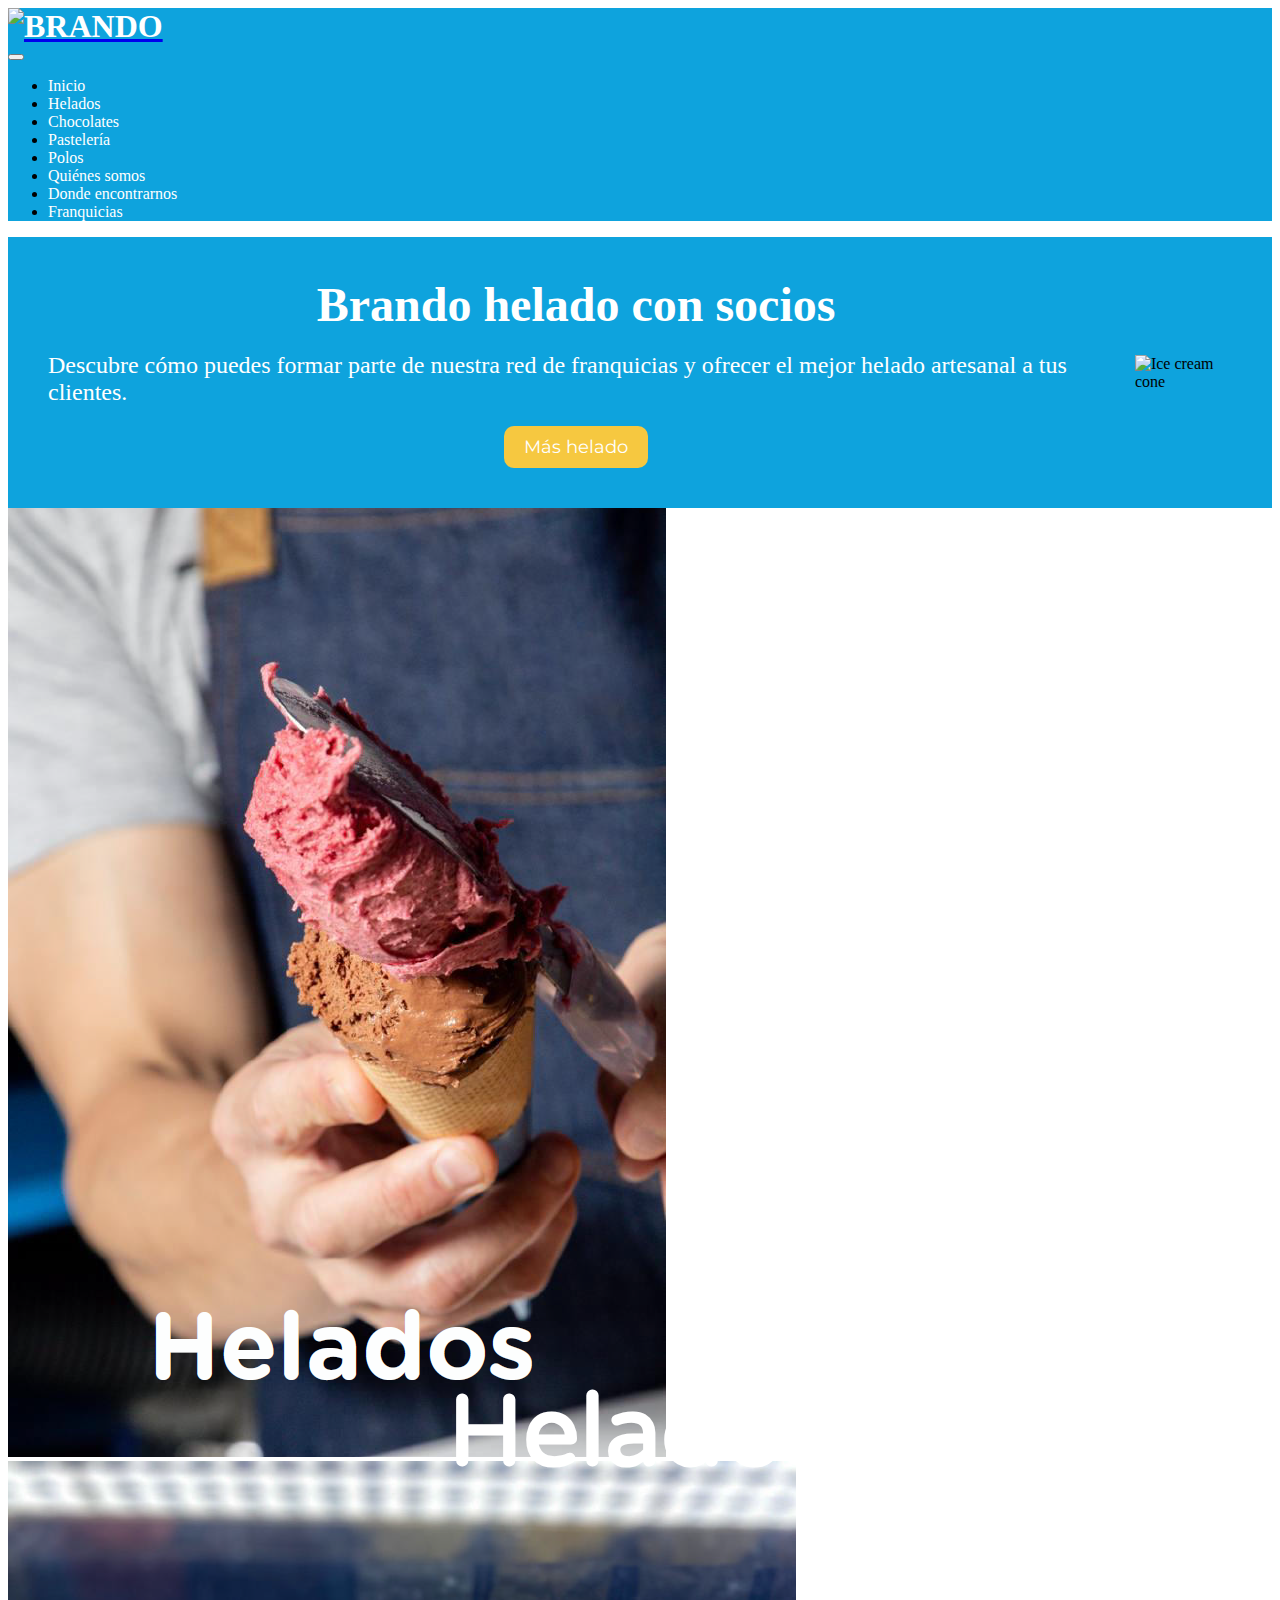
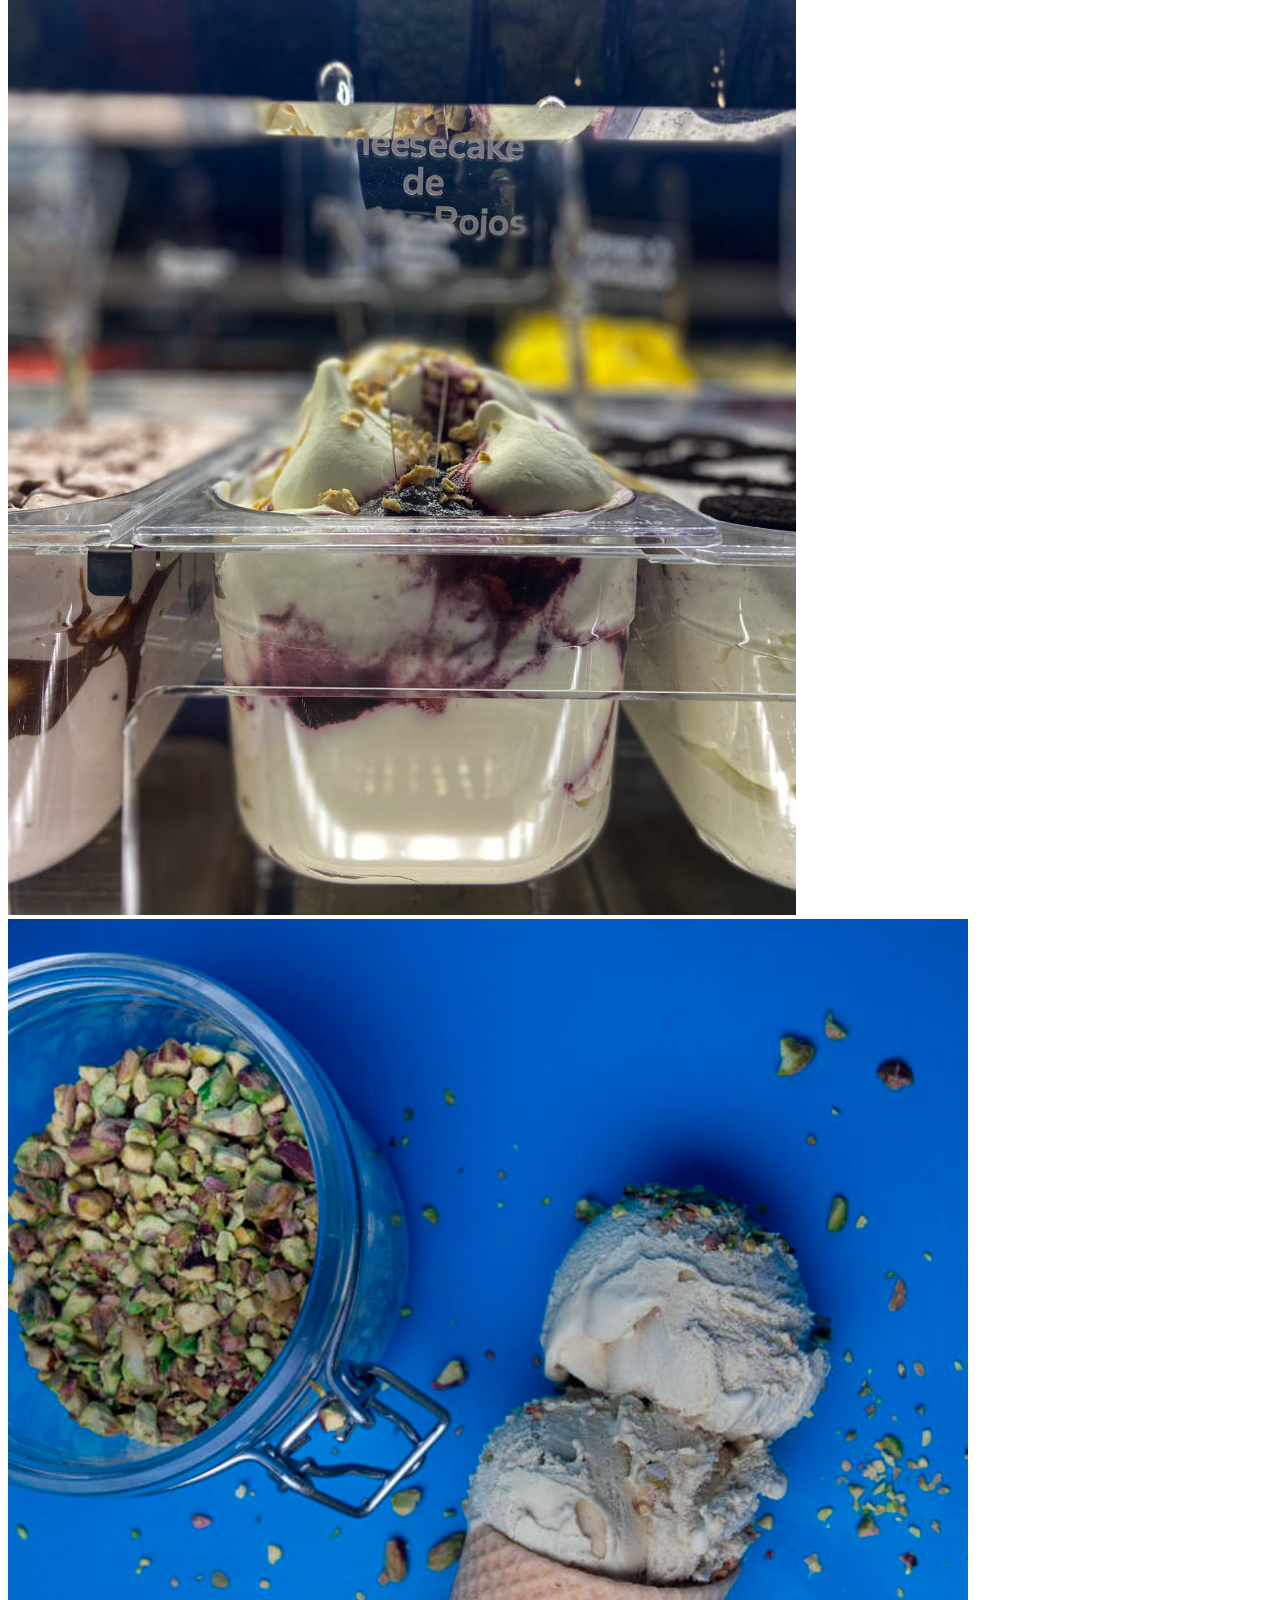
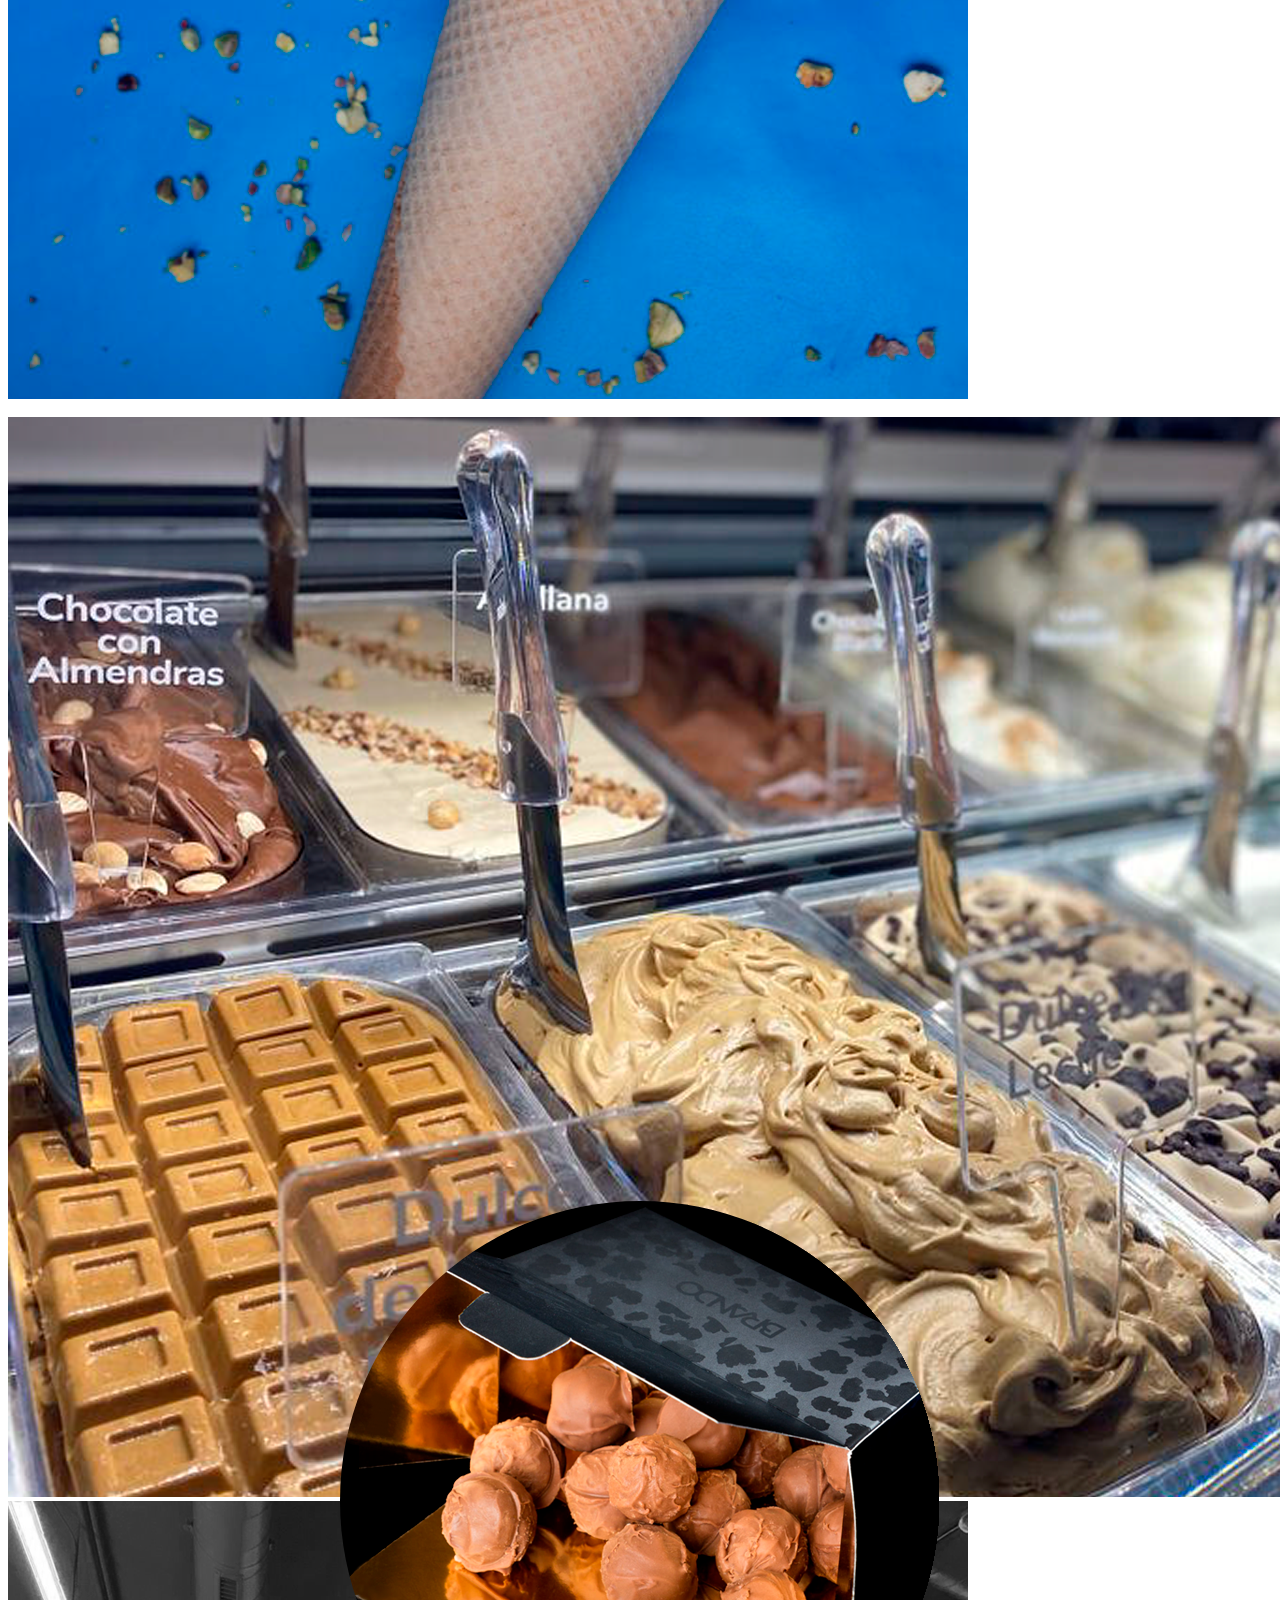
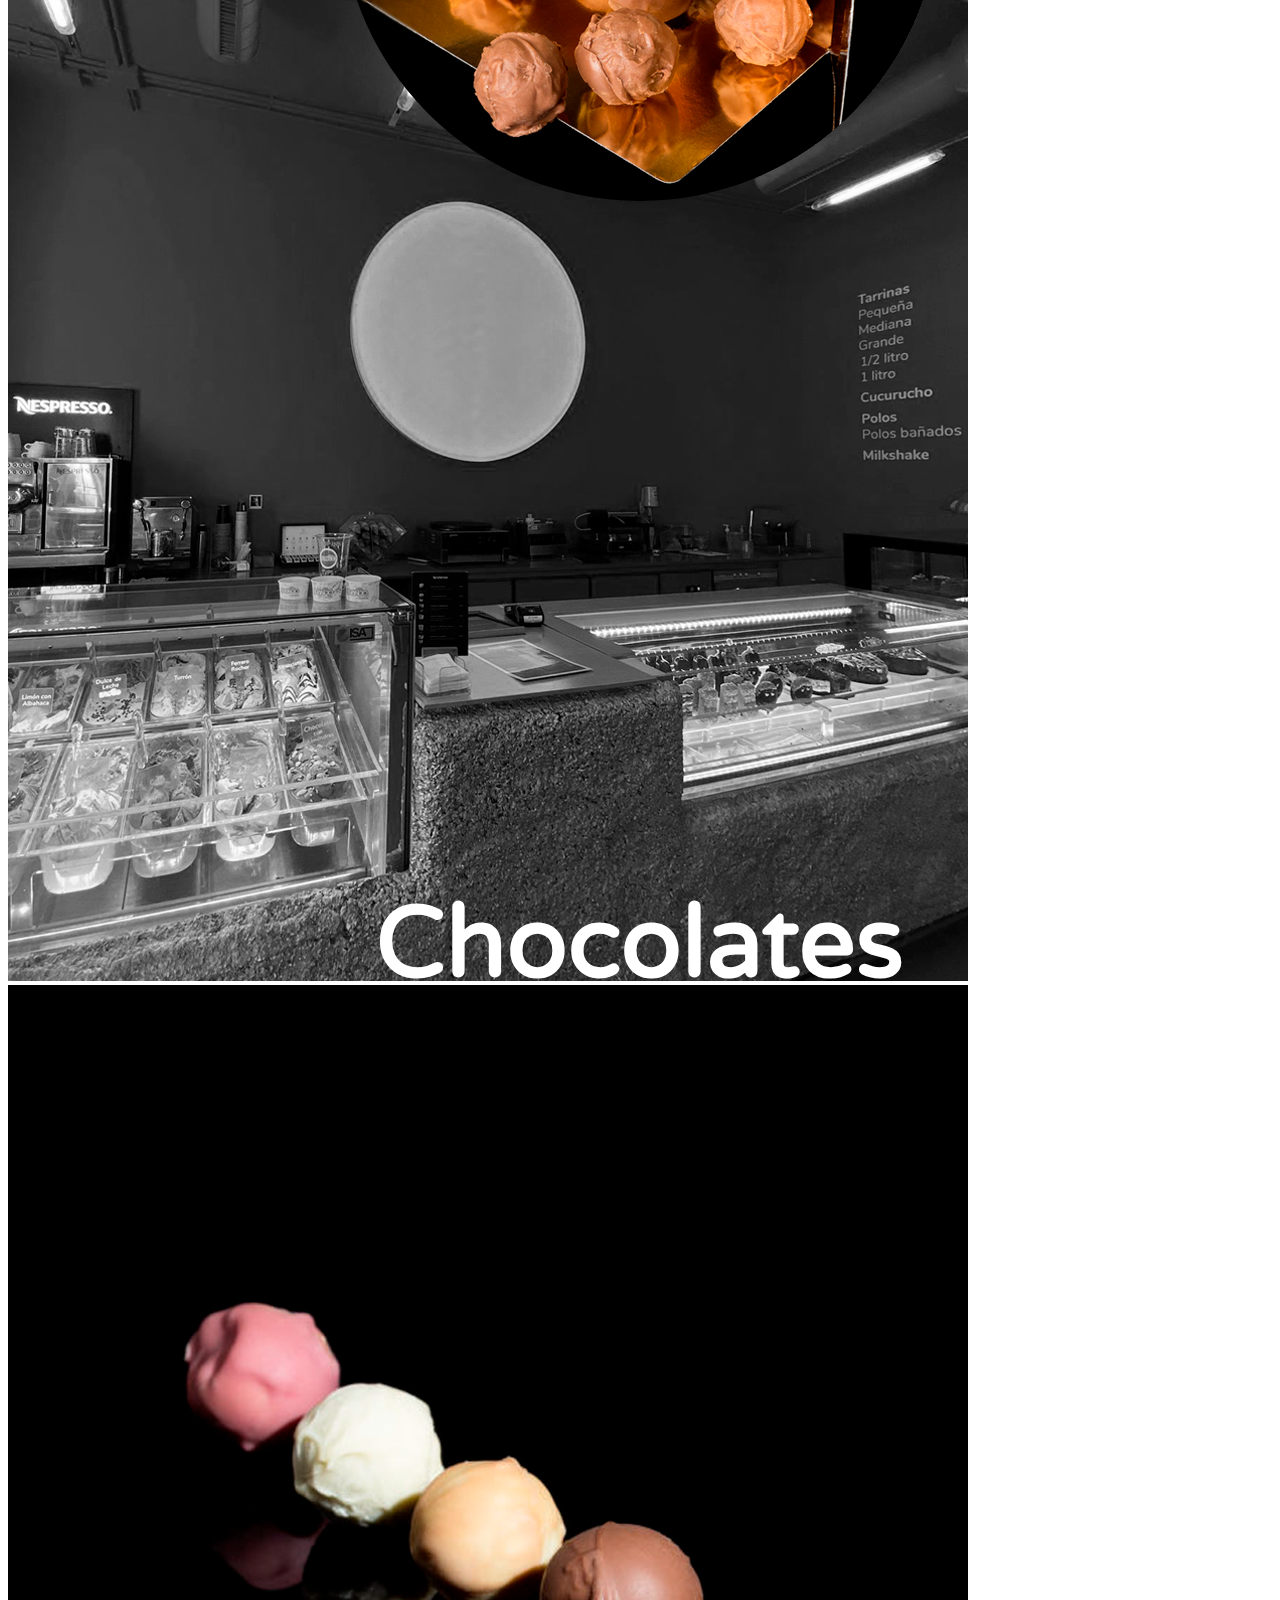
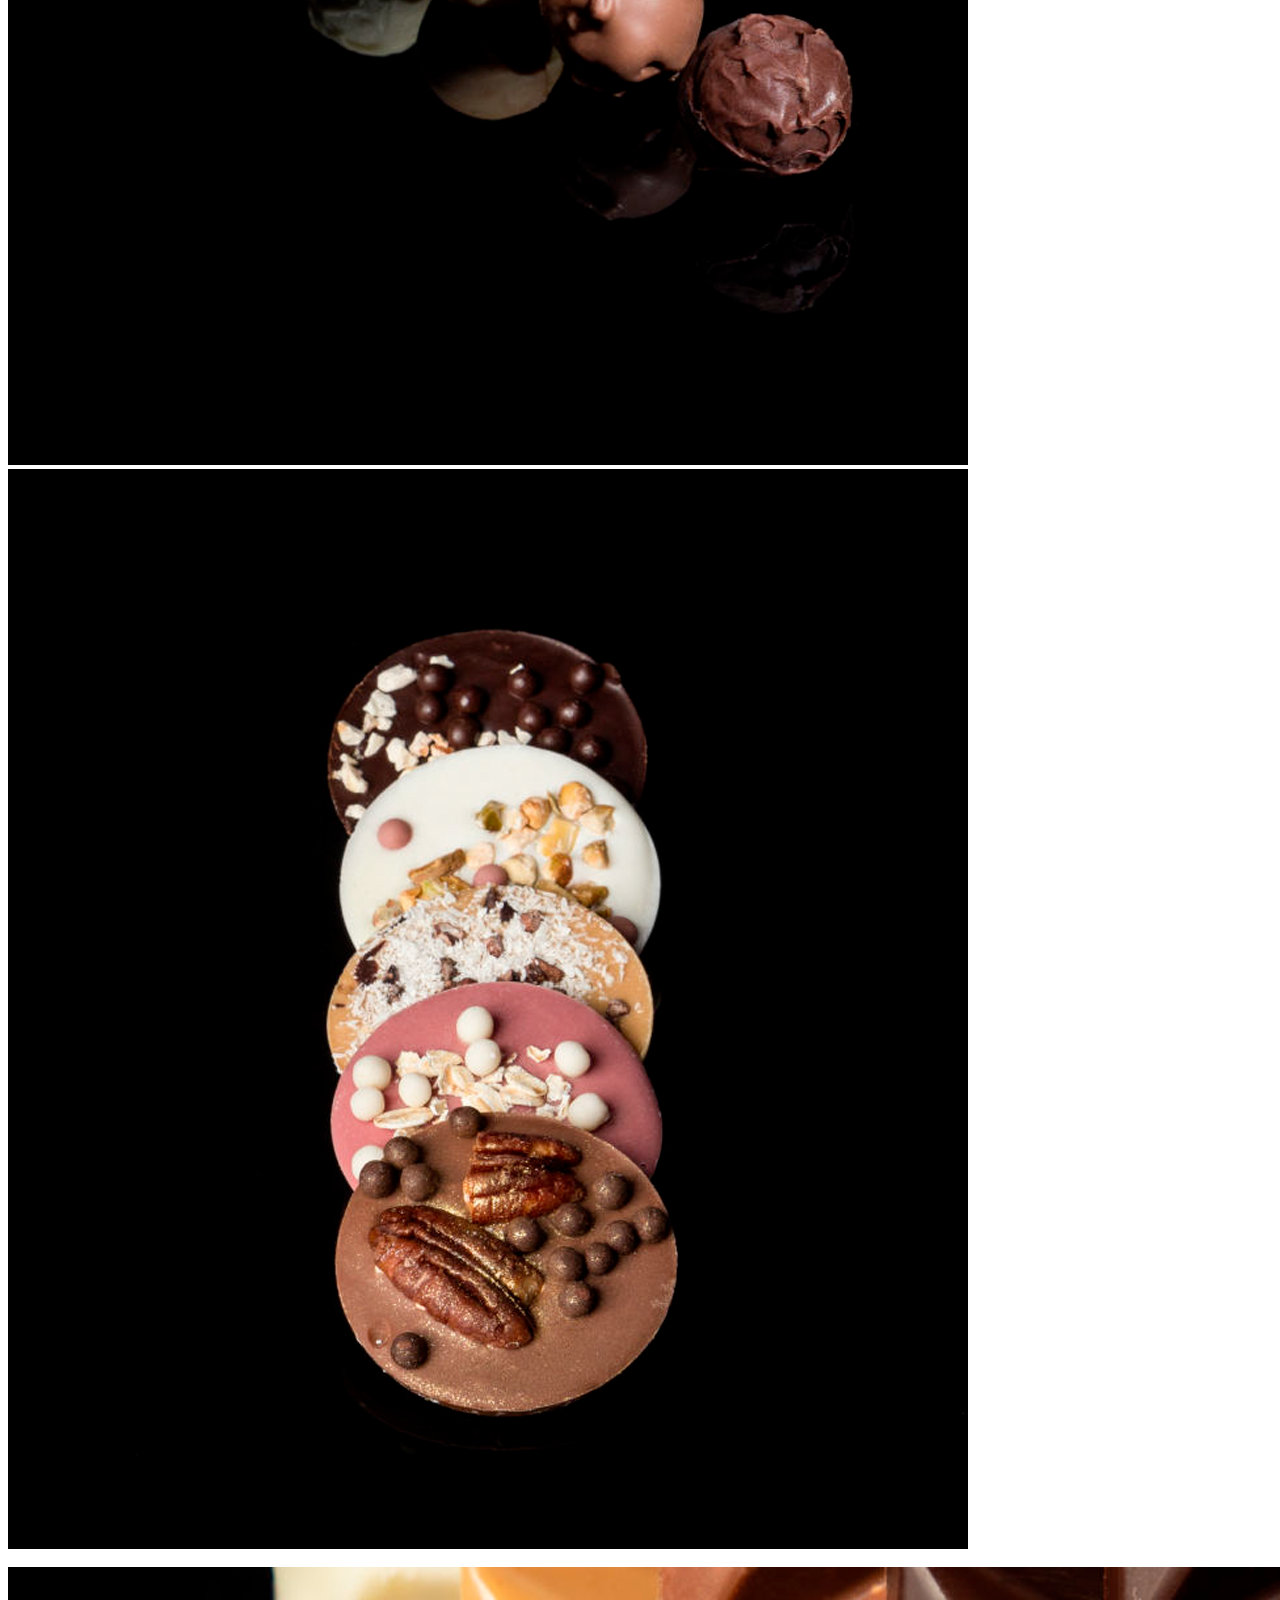
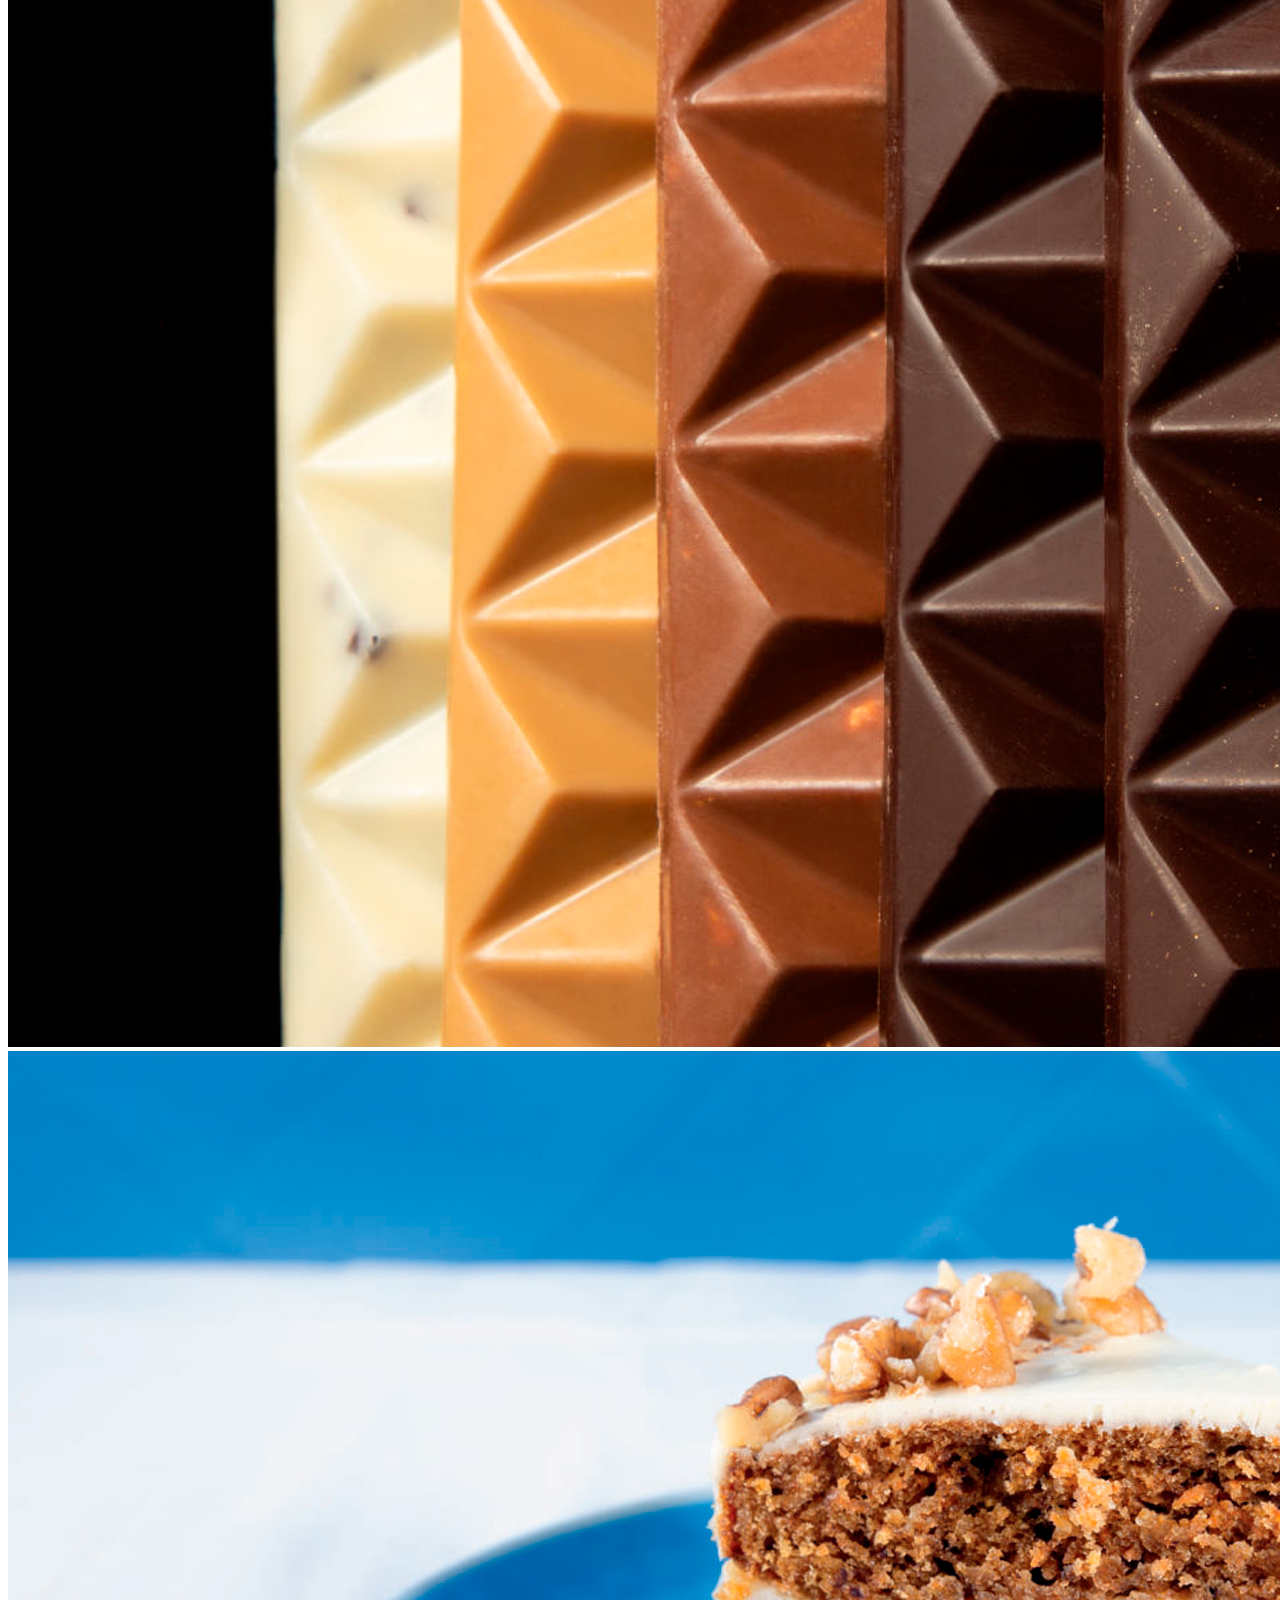
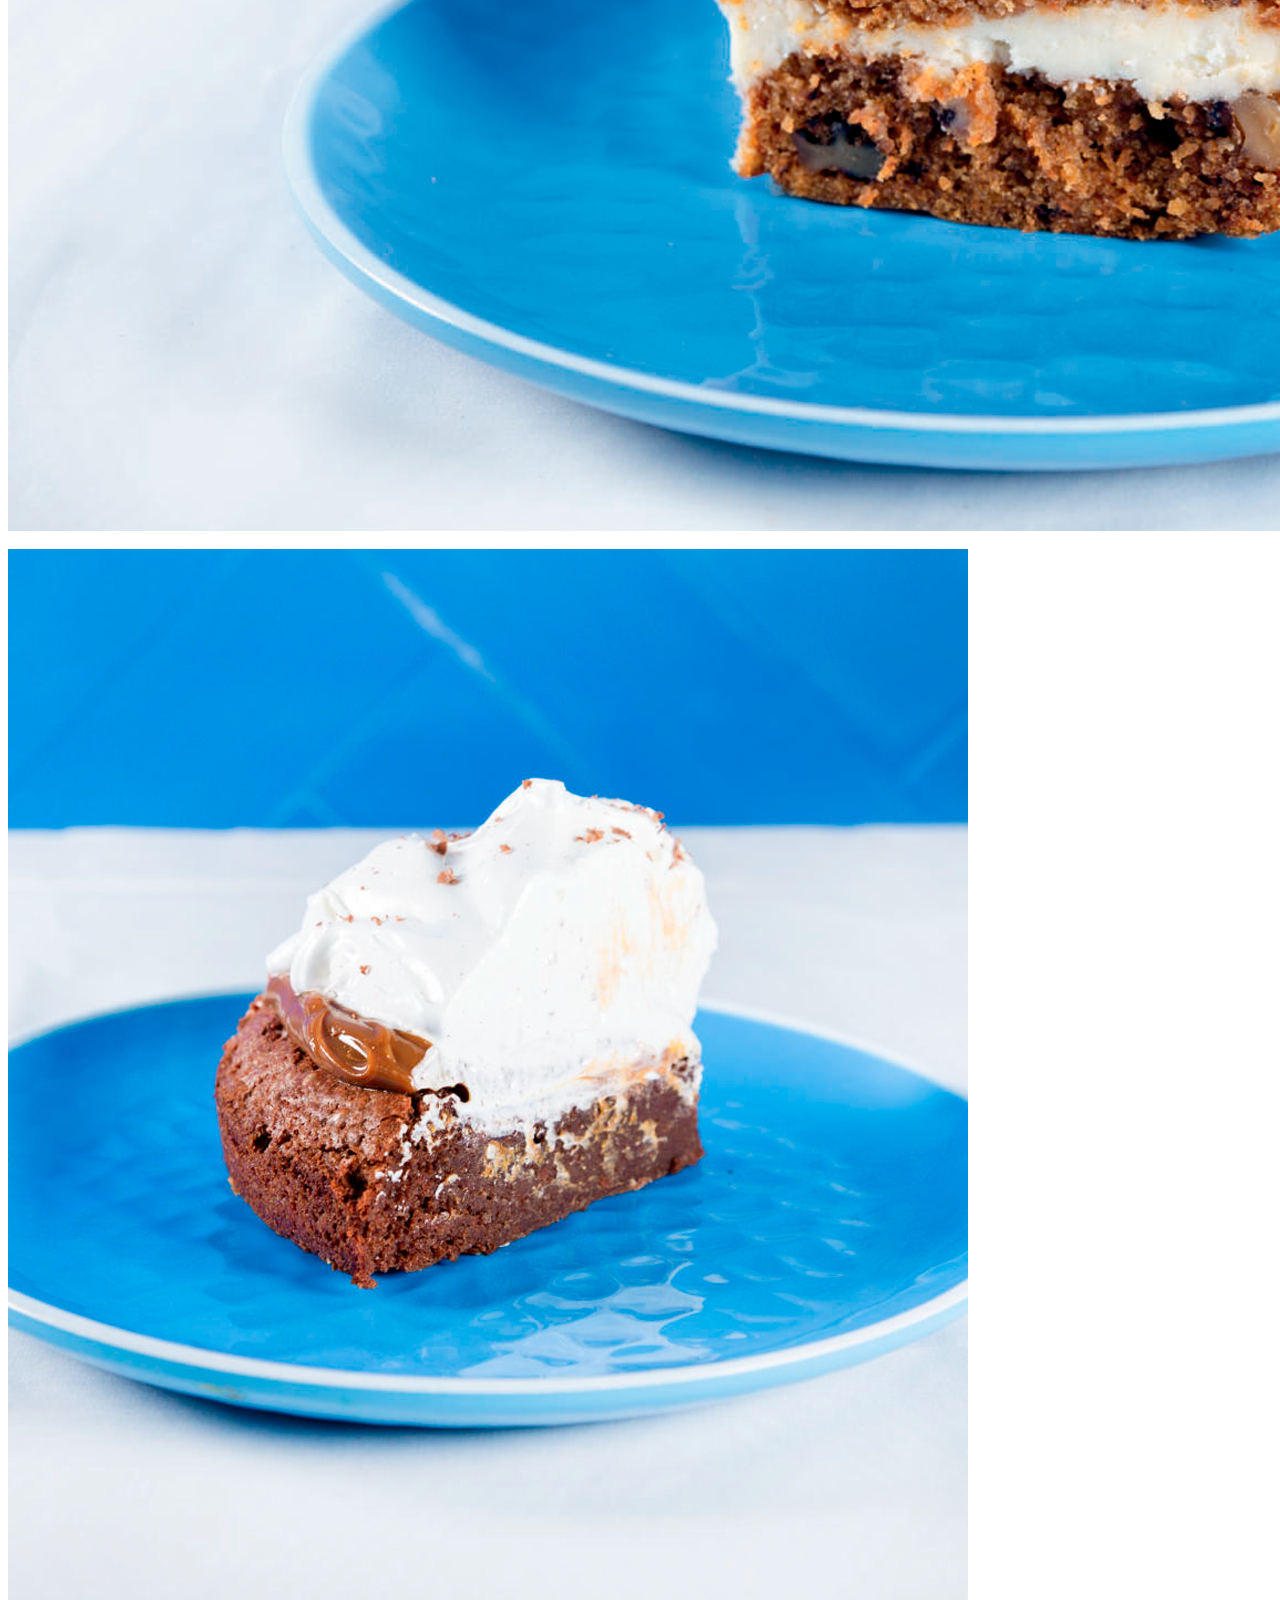
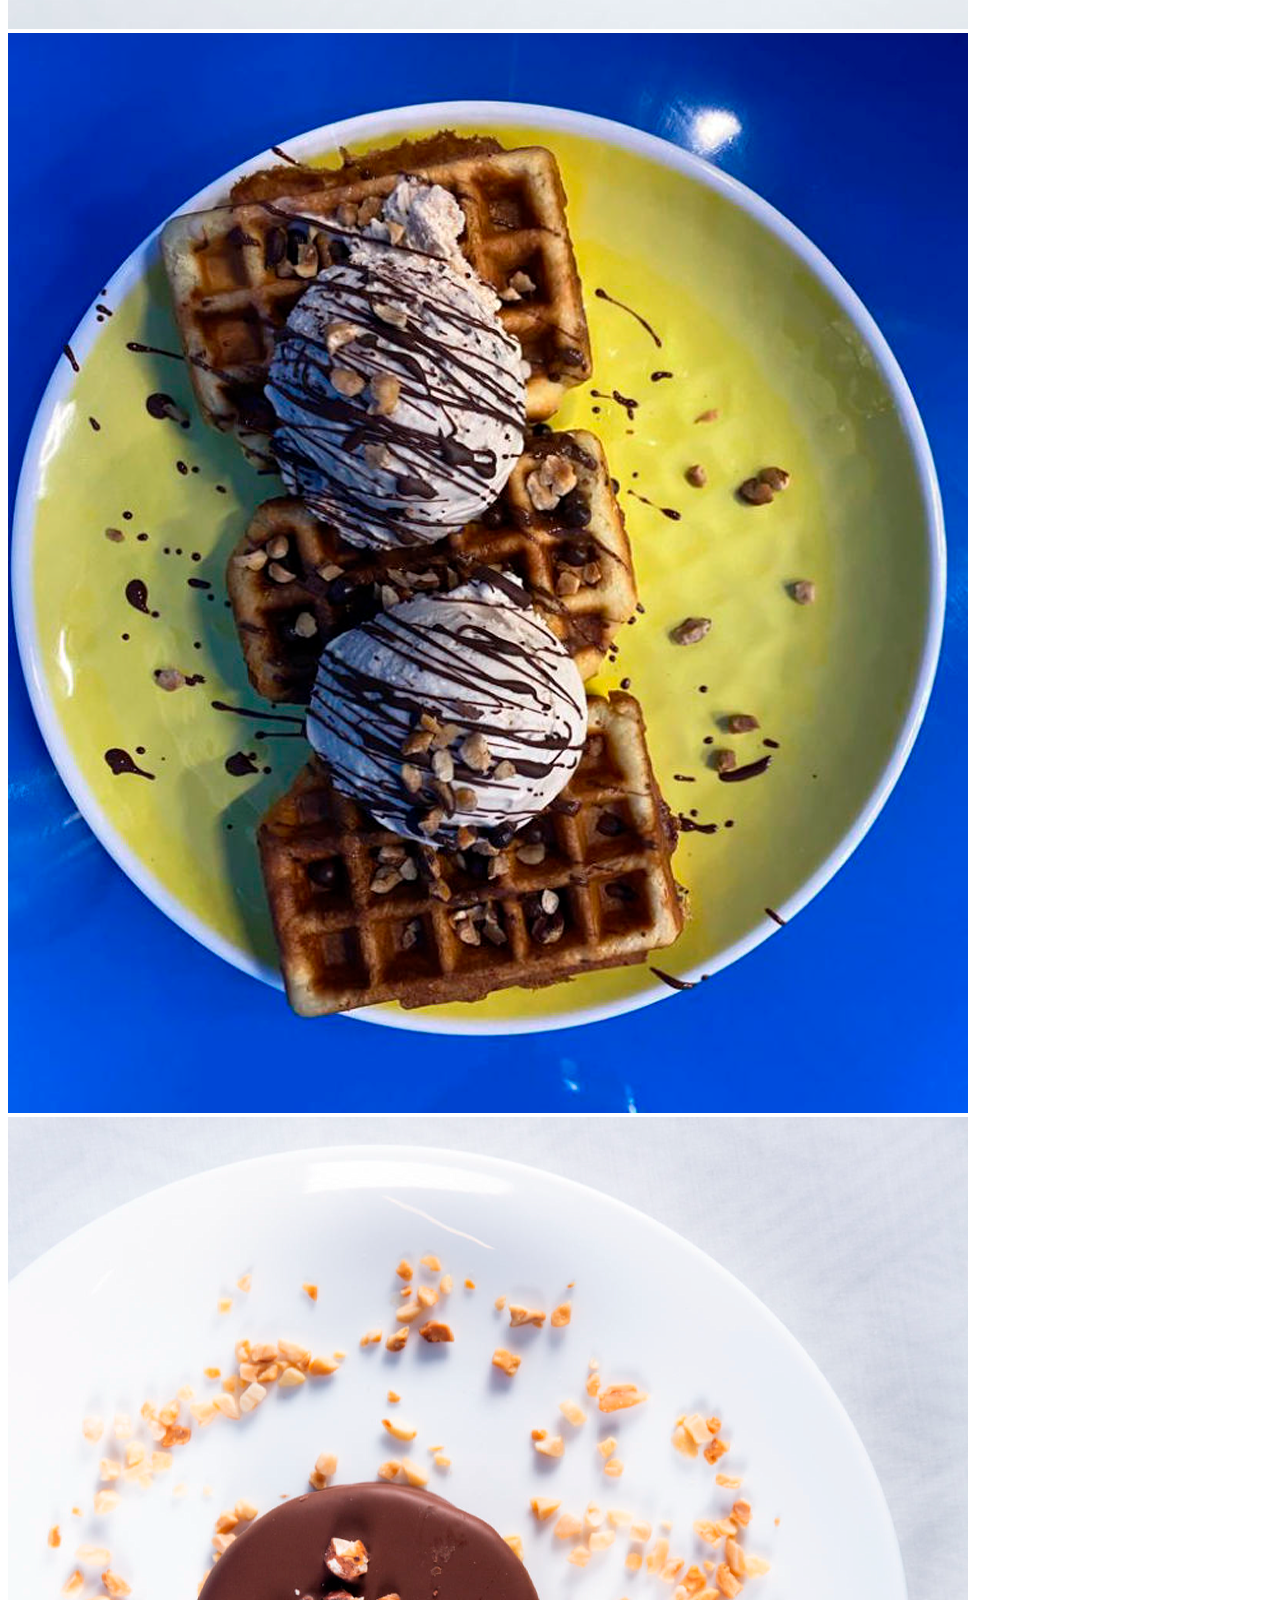
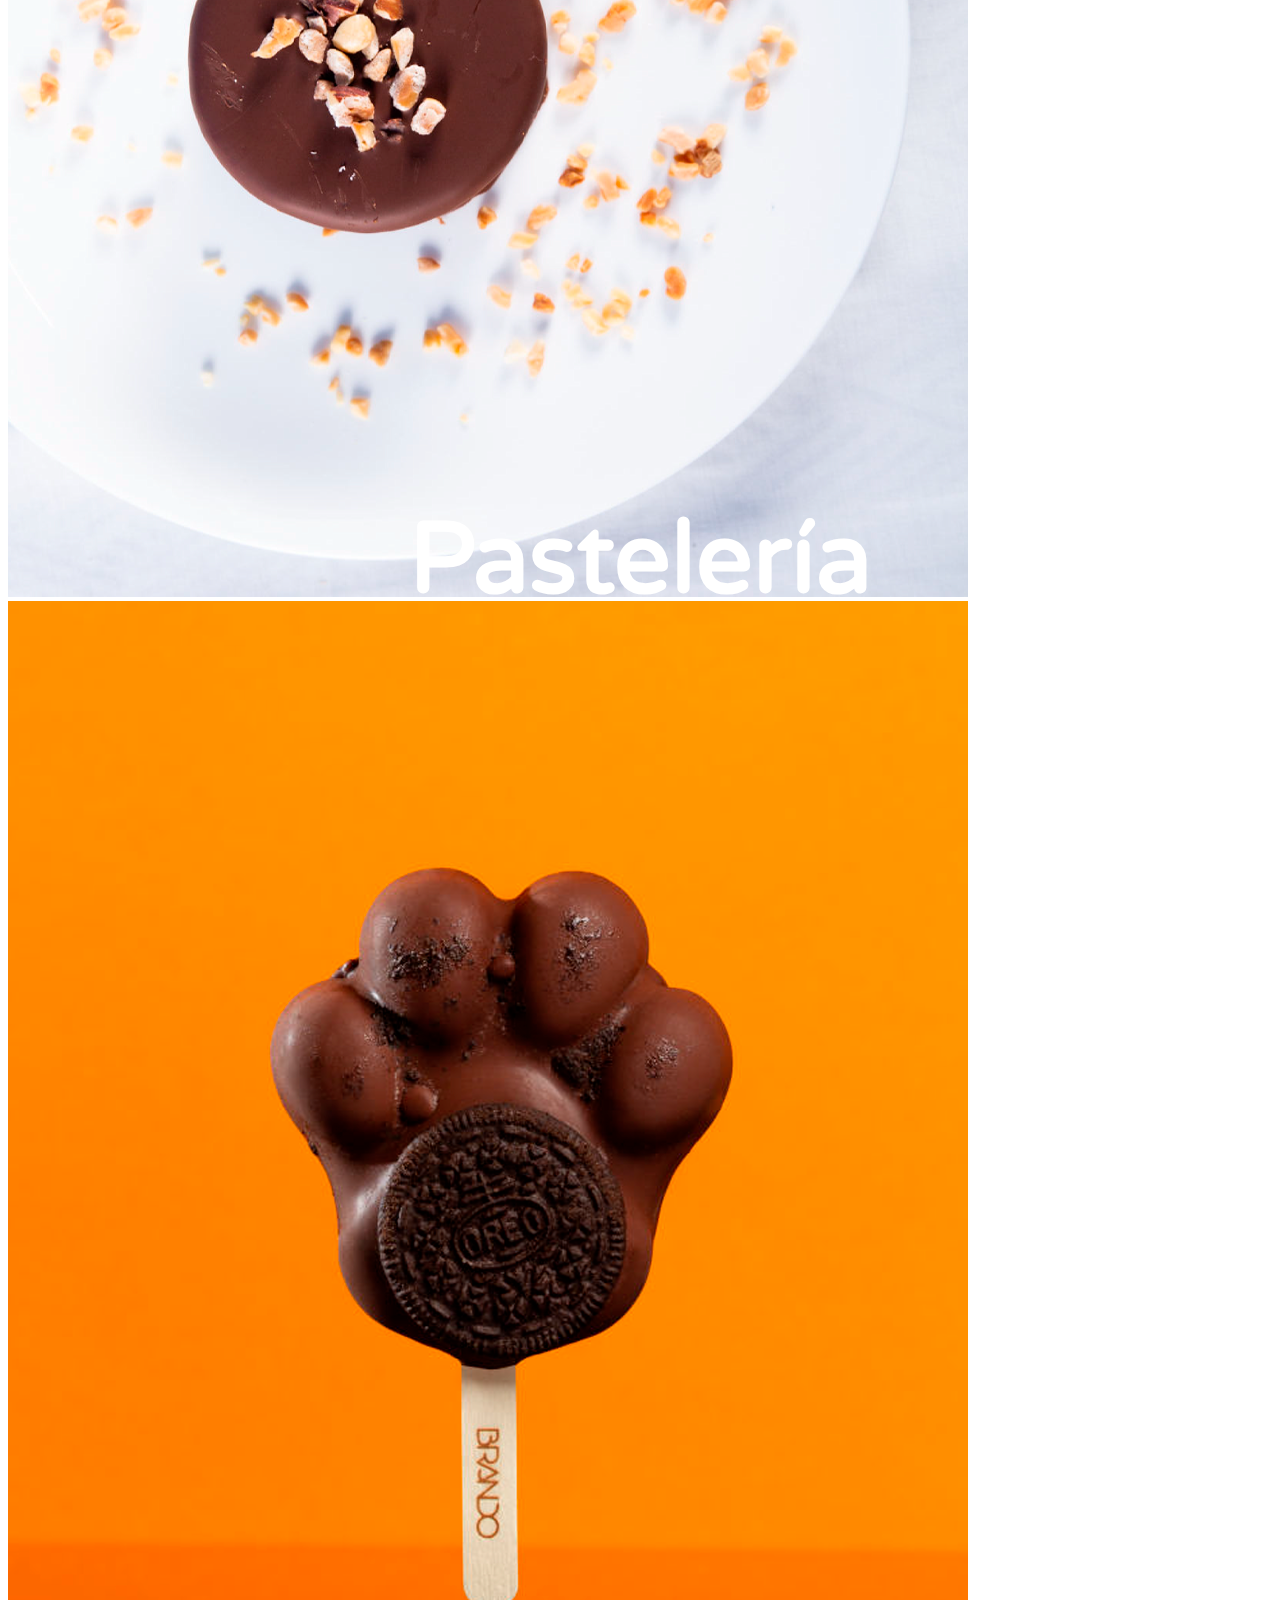
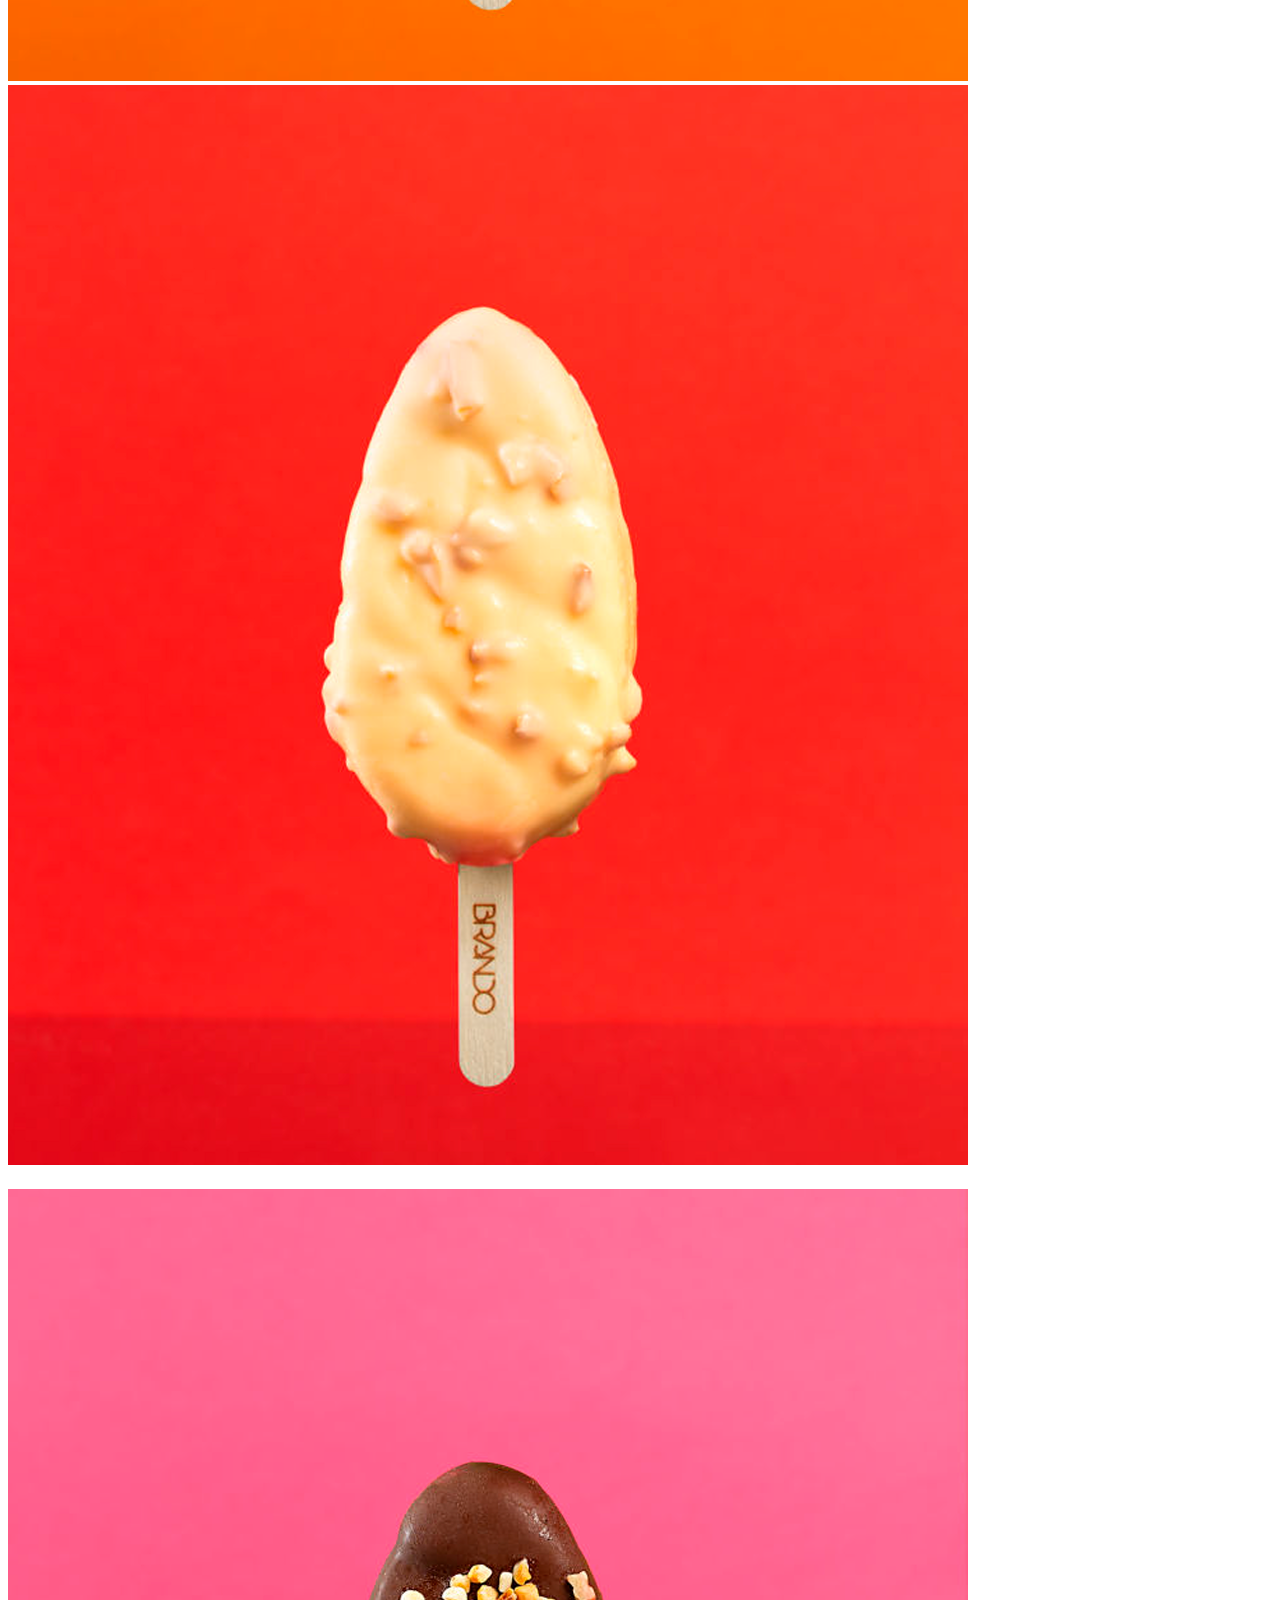
==== commit 95a6466c: "Nueva actualizacion pendiente de terminar" ====
--- a/index.html
+++ b/index.html
@@ -9,6 +9,10 @@
       href="https://fonts.googleapis.com/css2?family=Varela+Round&family=Montserrat"
     />
     <link
+      rel="stylesheet"
+      href="https://cdnjs.cloudflare.com/ajax/libs/font-awesome/5.15.4/css/all.min.css"
+    />
+    <link
       href="https://cdn.jsdelivr.net/npm/bootstrap@5.3.2/dist/css/bootstrap.min.css"
       rel="stylesheet"
       integrity="sha384-T3c6CoIi6uLrA9TneNEoa7RxnatzjcDSCmG1MXxSR1GAsXEV/Dwwykc2MPK8M2HN"
@@ -18,12 +22,11 @@
     <title>Brando</title>
   </head>
   <body>
-    <nav
-      class="navbar navbar-expand-lg navbar-dark"
-      style="background-color: #0a6ab8"
-    >
+    <nav class="navbar navbar-expand-lg navbar-dark nav-underline">
       <div class="container-fluid">
-        <a class="navbar-brand" href="#">BRANDO</a>
+        <a class="navbar-brand" href="index.html"
+          ><img class="logo" src="source/brando.png" alt="BRANDO"
+        /></a>
         <button
           class="navbar-toggler"
           type="button"
@@ -38,6 +41,11 @@
         <div class="collapse navbar-collapse" id="navbarNav">
           <ul class="navbar-nav ms-auto">
             <li class="nav-item">
+              <a class="nav-link active" aria-current="page" href="index.html"
+                >Inicio</a
+              >
+            </li>
+            <li class="nav-item">
               <a class="nav-link" href="#helados">Helados</a>
             </li>
             <li class="nav-item">
@@ -50,10 +58,13 @@
               <a class="nav-link" href="#polosImages">Polos</a>
             </li>
             <li class="nav-item">
-              <a class="nav-link" href="#historia">Sobre nosotros</a>
+              <a class="nav-link" href="#historia">Quiénes somos</a>
             </li>
             <li class="nav-item">
               <a class="nav-link" href="#ubicacion">Donde encontrarnos</a>
+            </li>
+            <li class="nav-item">
+              <a class="nav-link" href="franquicias.html">Franquicias</a>
             </li>
           </ul>
         </div>
@@ -67,11 +78,13 @@
           Descubre cómo puedes formar parte de nuestra red de franquicias y
           ofrecer el mejor helado artesanal a tus clientes.
         </div>
-        <a class="hero-button" href="#">Más helado</a>
+        <a class="btn btn-secondary" href="franquicias.html" role="button"
+          >Más helado</a
+        >
       </div>
 
       <div class="hero-image">
-        <img src="https://i.imgur.com/4Q0XZ8o.jpg" alt="Ice cream cone" />
+        <img src="" alt="Ice cream cone" />
       </div>
     </div>
 
@@ -189,24 +202,35 @@
 
     <div class="container-fluid about-us" id="historia">
       <div class="row">
-        <div class="card h-100 text-bg-primary mb-3 col-md-6">
-          <h2><strong>SOBRE NOSOTROS</strong></h2>
+        <div
+          class="card h-100 text-bg-primary rounded-5 rounded-start-0 mb-3 col-md-6"
+        >
+          <h2><strong>QUIÉNES SOMOS</strong></h2>
           <p class="text-start fs-3">
-            BRANDO nace en Madrid en 2021 con la intención de revolucionar el
-            mundo del helado desde la imagen la estética y sus sabores.<br />
+            BRANDO nace en Madrid en 2021 con la intención de
+            <strong>revolucionar el mundo del helado</strong> desde la imagen la
+            estética y sus sabores.<br />
             Rompe moldes gracias a una presentación en vitrinas de piedra, como
-            si se tratara de un paisaje lunar en un local donde prevalece el
-            azul cobalto y donde un sol artificial cambia su luz según avanza el
-            día.<br />
+            si se tratara de
+            <strong
+              >un paisaje lunar en un local donde prevalece el azul cobalto y
+              donde un sol artificial cambia su luz según avanza el día.</strong
+            ><br />
             En nuestro propio obrador se crea el 100% de los productos que
             ofrecemos, con la firme intención de obtener la máxima excelencia
-            utilizando productos NATURALES sin aditivos ni conservantes. De esta
-            manera obtenemos la CALIDAD que nos diferencia.<br />
-            Debido a su sostenido crecimiento Brando se sitúa como una de las
-            heladerías artesanales más reconocidas de Madrid.
+            utilizando
+            <strong
+              >productos NATURALES sin aditivos ni conservantes. De esta manera
+              obtenemos la CALIDAD que nos diferencia.</strong
+            ><br />
+            Debido a su sostenido crecimiento Brando se sitúa como
+            <strong
+              >una de las heladerías artesanales más reconocidas de
+              Madrid.</strong
+            >
           </p>
         </div>
-        <div class="col-md-6 bg-light"></div>
+        <div class="col-md-6"></div>
       </div>
     </div>
 
@@ -232,12 +256,17 @@
 
     <div class="partners">
       <div class="partners-title">Seamos socios</div>
-      <a class="partners-button" href="#">Contacta con nosotros</a>
-    </div>
+      <a class="btn btn-secondary" href="franquicias.html" role="button"
+        >Súmate a nosotros</a
+      >
+    </div>
+
     <div class="footer">
-      <div class="footer-logo">BRANDO</div>
+      <div class="footer-logo">
+        <img src="source/brando.png" alt="BRANDO" />
+      </div>
       <div class="footer-nav">
-        <a class="footer-nav-link" href="#"
+        <a class="footer-nav-link" href="index.html"
           ><img
             src="source/instagramIcon.svg"
             alt="Instagram"
@@ -255,6 +284,17 @@
       integrity="sha384-C6RzsynM9kWDrMNeT87bh95OGNyZPhcTNXj1NW7RuBCsyN/o0jlpcV8Qyq46cDfL"
       crossorigin="anonymous"
     ></script>
+    <script
+      src="https://kit.fontawesome.com/7bf501d9d7.js"
+      crossorigin="anonymous"
+    ></script>
     <script src="script.js"></script>
+    <script src="upBTN.js"></script>
+    <button id="scrollToTopButton" class="scroll-to-top" title="Ir arriba">
+      <i
+        class="fa-solid fa-arrows-up-to-line fa-bounce fa-lg"
+        style="color: #000000"
+      ></i>
+    </button>
   </body>
 </html>
--- a/styles.css
+++ b/styles.css
@@ -1,3 +1,7 @@
+body {
+  background-color: rgba((240, 255, 255, 0.719), 255, 0.849);
+}
+
 .logo {
   font-size: 32px;
   font-weight: bold;
@@ -10,10 +14,20 @@
   font-family: Varela Round;
 }
 
+h2 {
+  font-size: 60px;
+  font-weight: bold;
+  font-family: Varela Round;
+}
+
 p {
   font-family: Montserrat;
 }
 
+nav {
+  background-color: #0ea3dd;
+}
+
 .nav {
   display: flex;
   gap: 20px;
@@ -21,7 +35,14 @@
 
 .nav-link {
   text-decoration: none;
-  color: #000000;
+  color: #ffffff;
+}
+
+.logo {
+  display: flex;
+  color: #ffffff;
+  width: auto;
+  height: 35px;
 }
 
 .hero {
@@ -58,7 +79,7 @@
   padding: 10px 20px;
   border: none;
   border-radius: 10px;
-  background-color: darkorange;
+  background-color: #f6c840;
   color: #ffffff;
   font-size: 18px;
   font-weight: bold;
@@ -97,16 +118,16 @@
   margin-bottom: 20px;
 }
 
-.partners-button {
+.btn {
   display: inline-block;
   padding: 10px 20px;
   border: none;
   border-radius: 10px;
-  background-color: darkorange;
-  color: #ffffff;
   font-size: 18px;
-  font-weight: bold;
-  text-decoration: none;
+  font-family: Montserrat;
+  text-decoration: none;
+  background-color: #f6c840;
+  color: #ffffff;
   cursor: pointer;
 }
 
@@ -203,7 +224,7 @@
 }
 
 .hero {
-  background-color: #0a6ab8;
+  background-color: #0ea3dd;
 }
 
 .hero-title {
@@ -223,13 +244,35 @@
 }
 
 .header {
-  background-color: #0a6ab8;
+  background-color: #0ea3dd;
 }
 
 .footer {
-  background-color: #0a6ab8;
+  background-color: #0ea3dd;
 }
 
 .footer-logo {
-  color: #ffffff;
-}
+  display: flex;
+  color: #ffffff;
+  width: auto;
+  height: 35px;
+}
+
+.scroll-to-top {
+  display: none;
+  position: fixed;
+  bottom: 20px;
+  right: 30px;
+  z-index: 99;
+  border: none;
+  outline: none;
+  background-color: #f6c840;
+  cursor: pointer;
+  padding: 15px;
+  border-radius: 100%;
+  font-size: 18px;
+}
+
+.scroll-to-top:hover {
+  background-color: #555;
+}
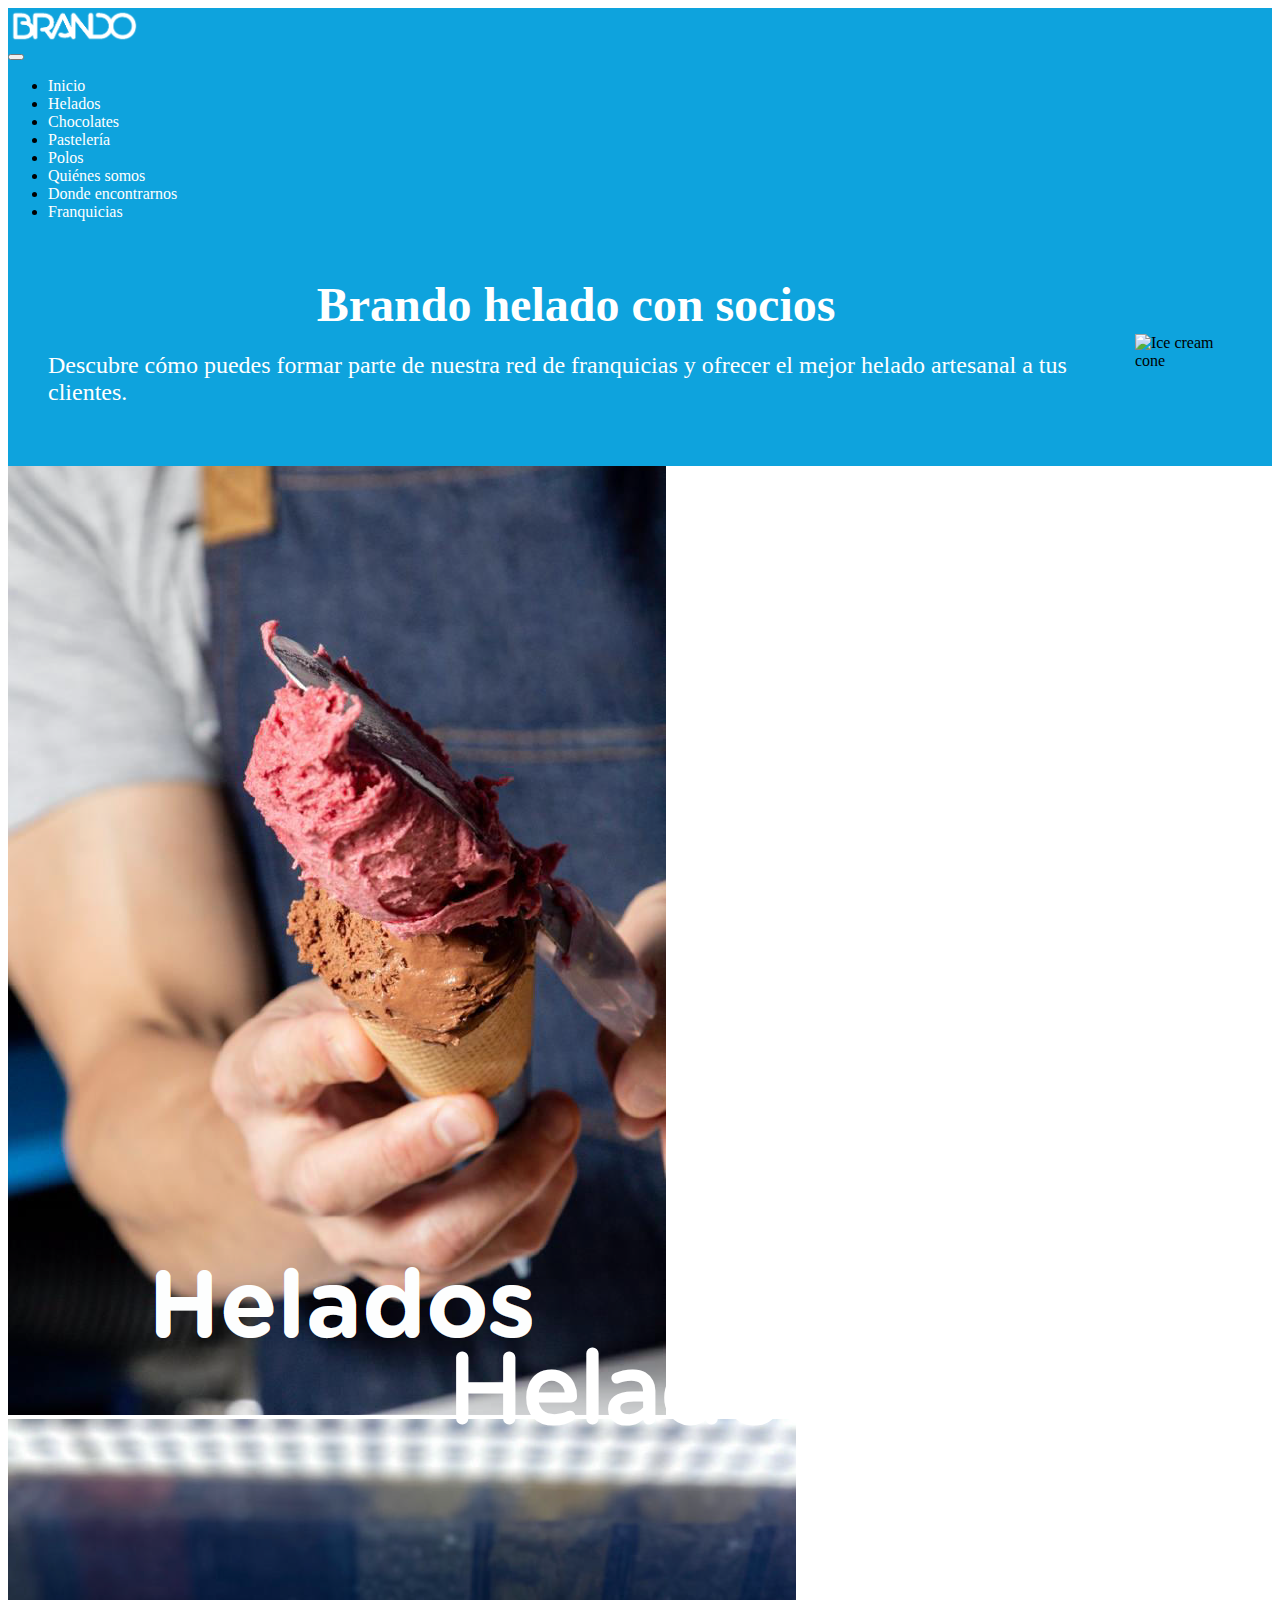
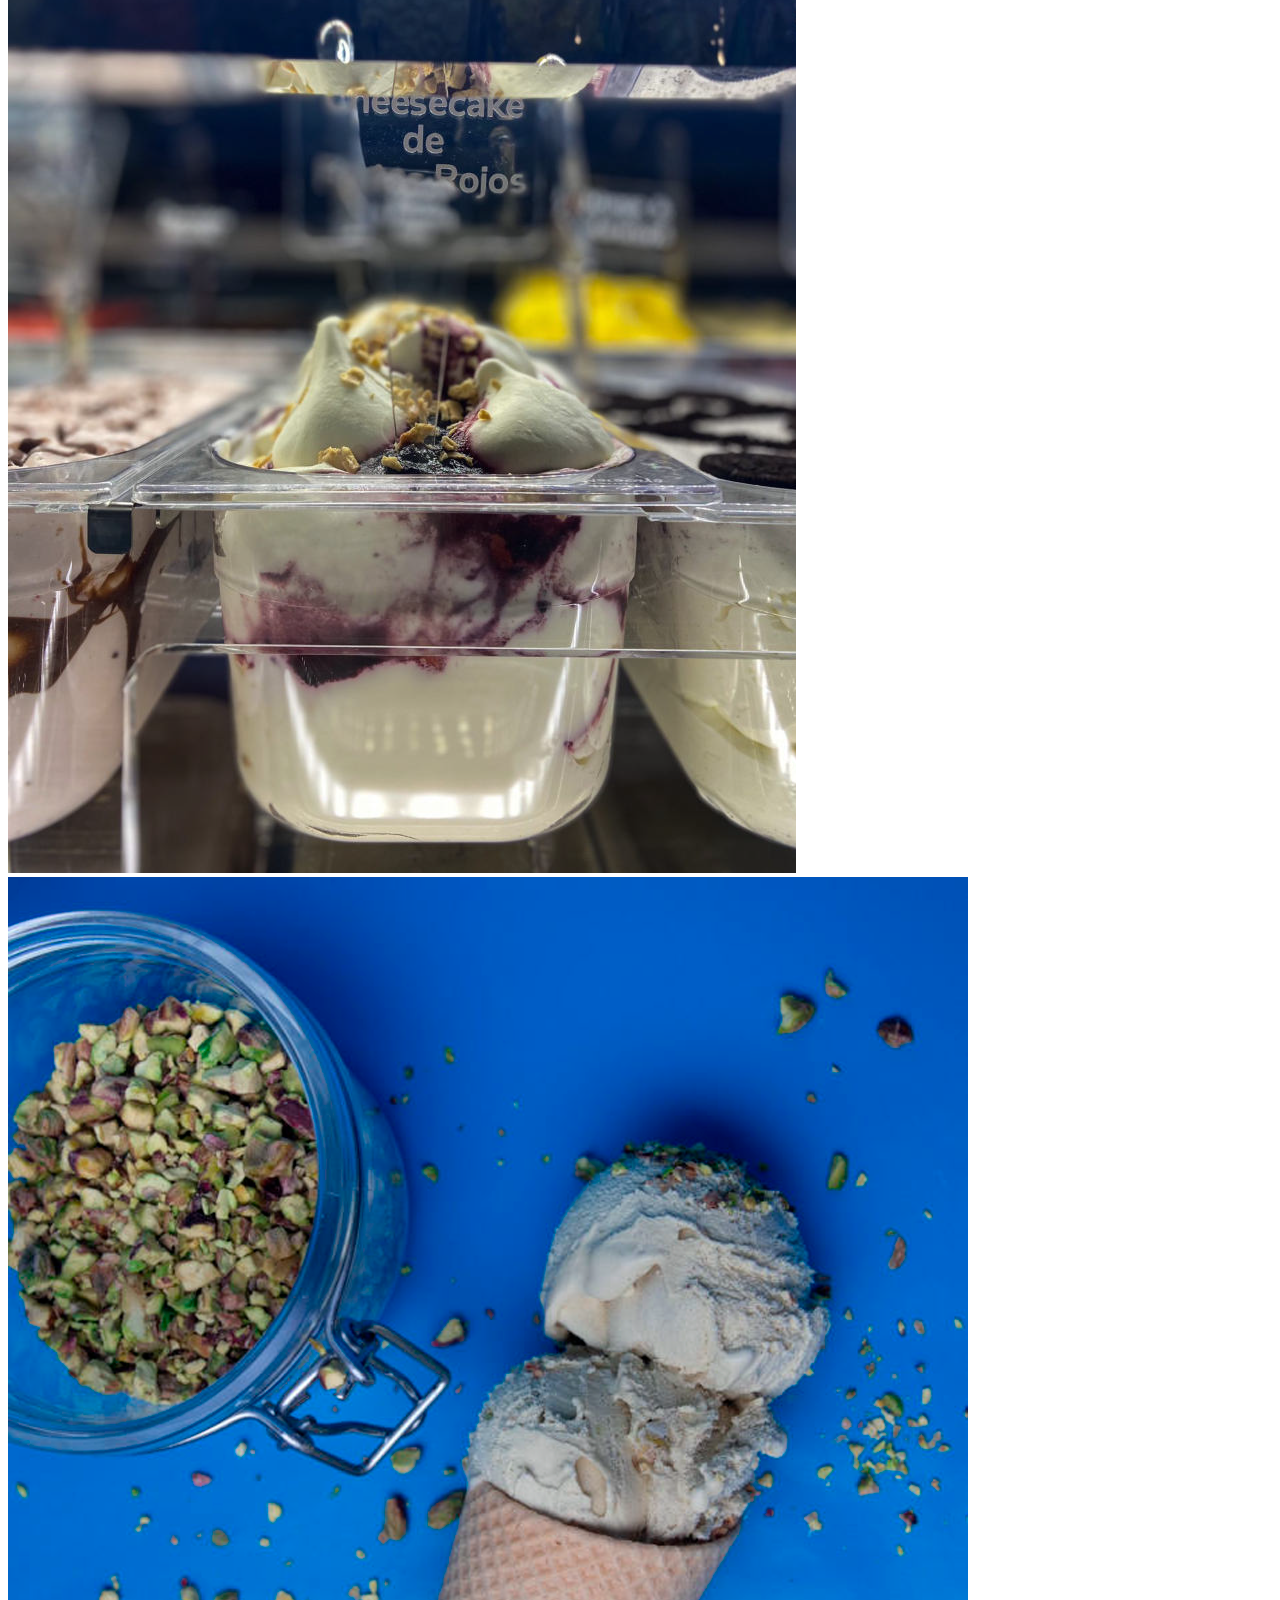
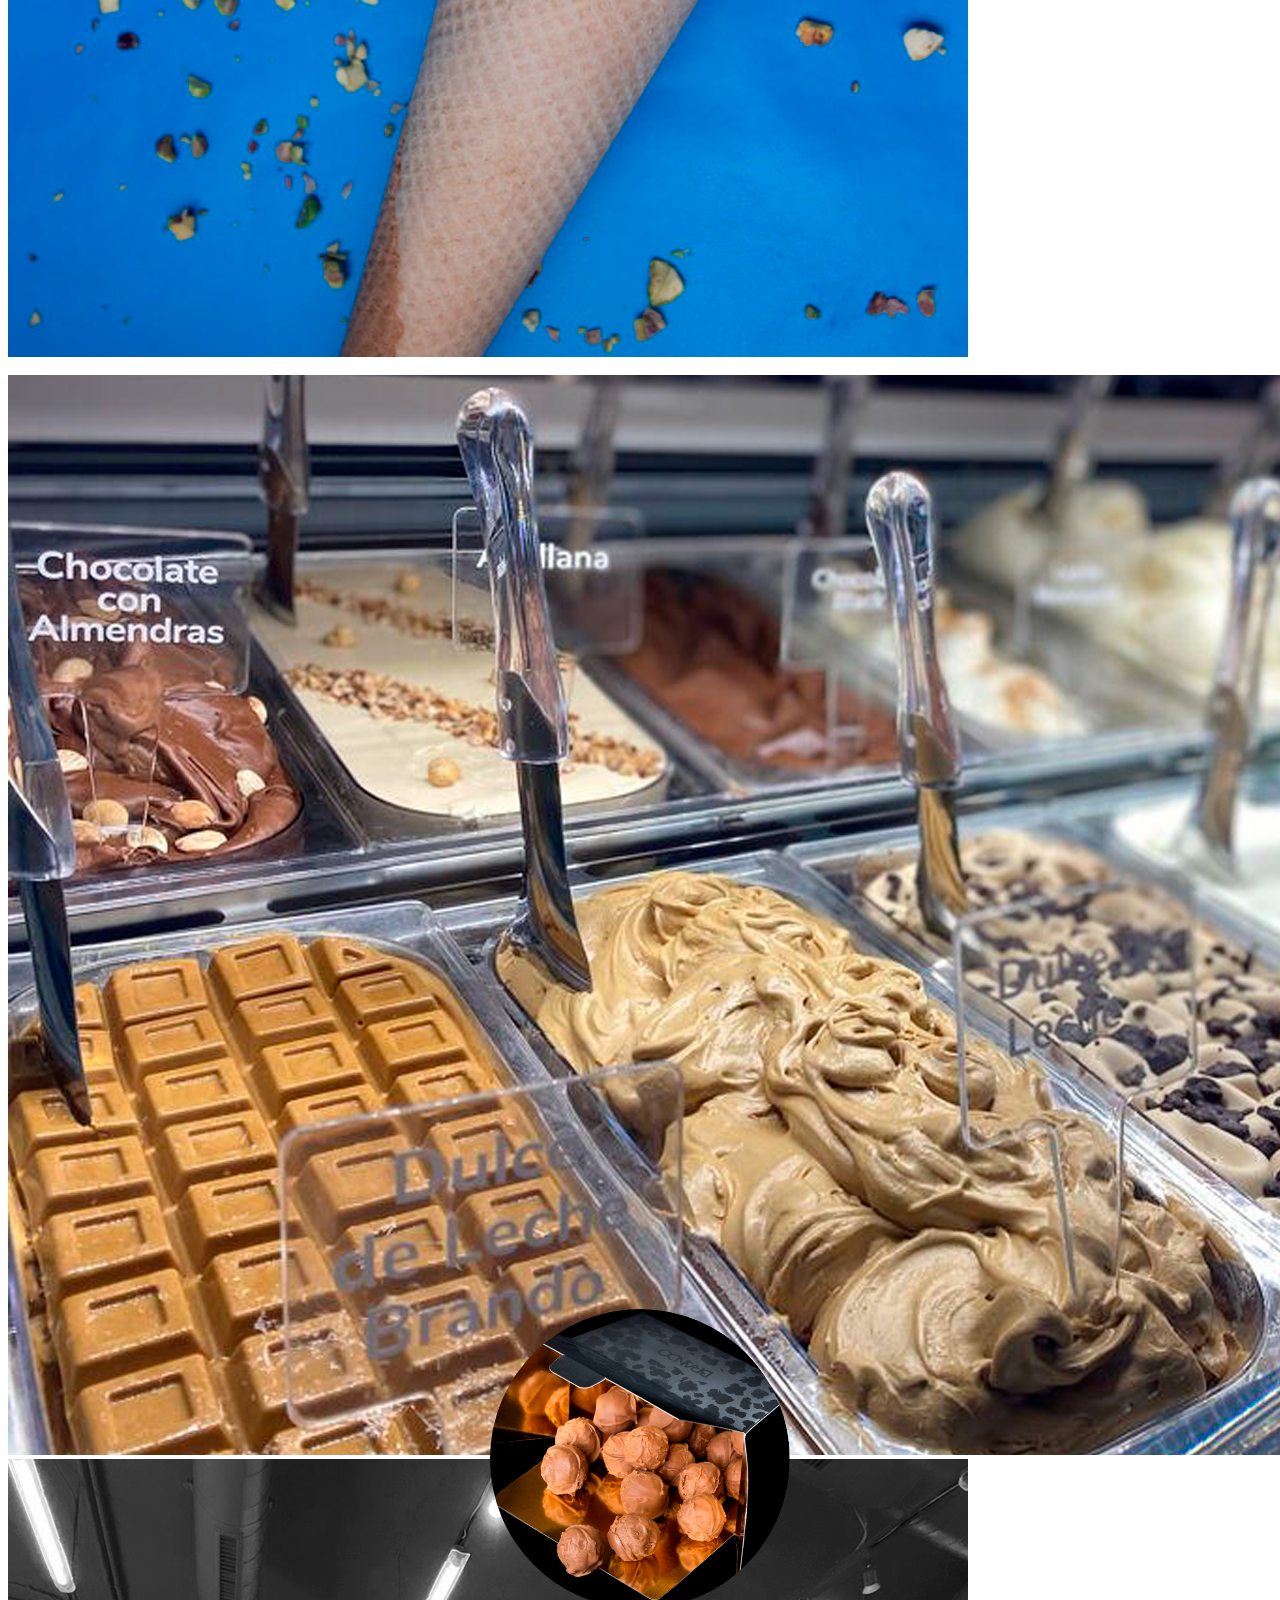
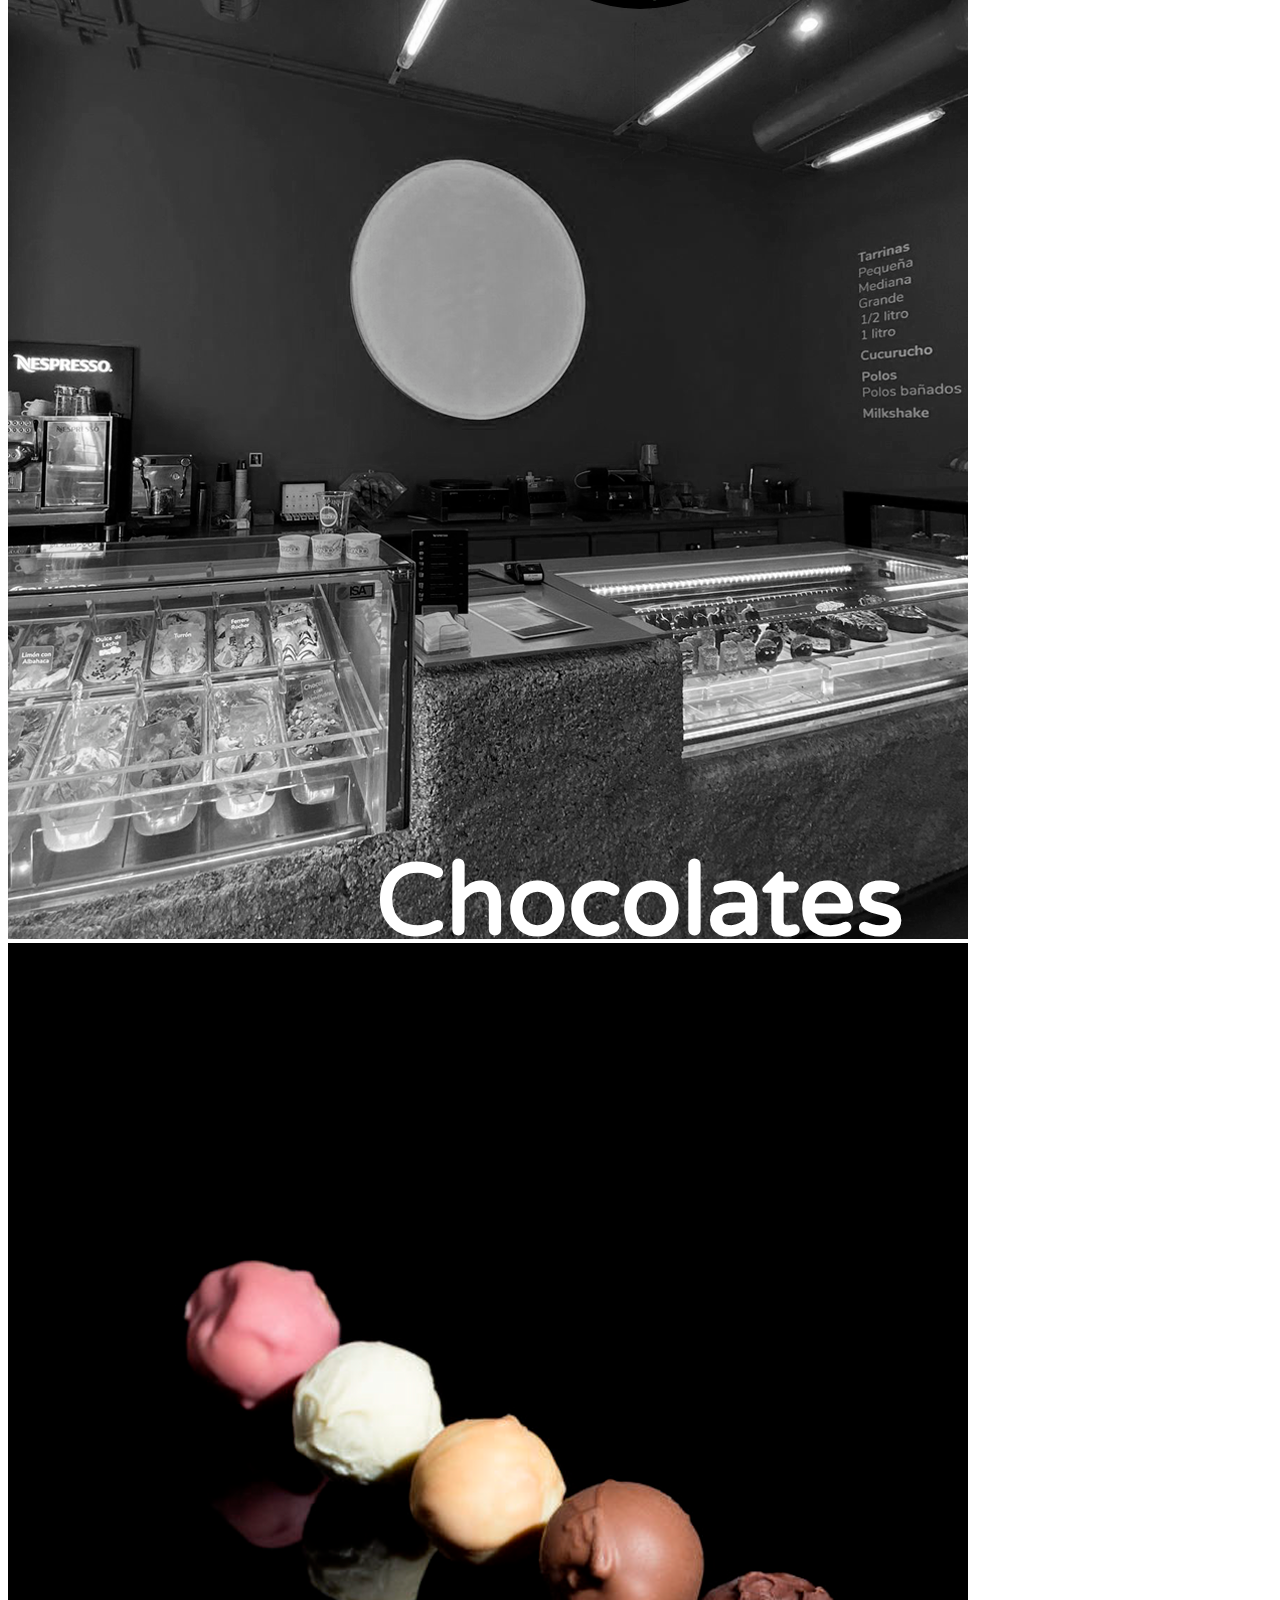
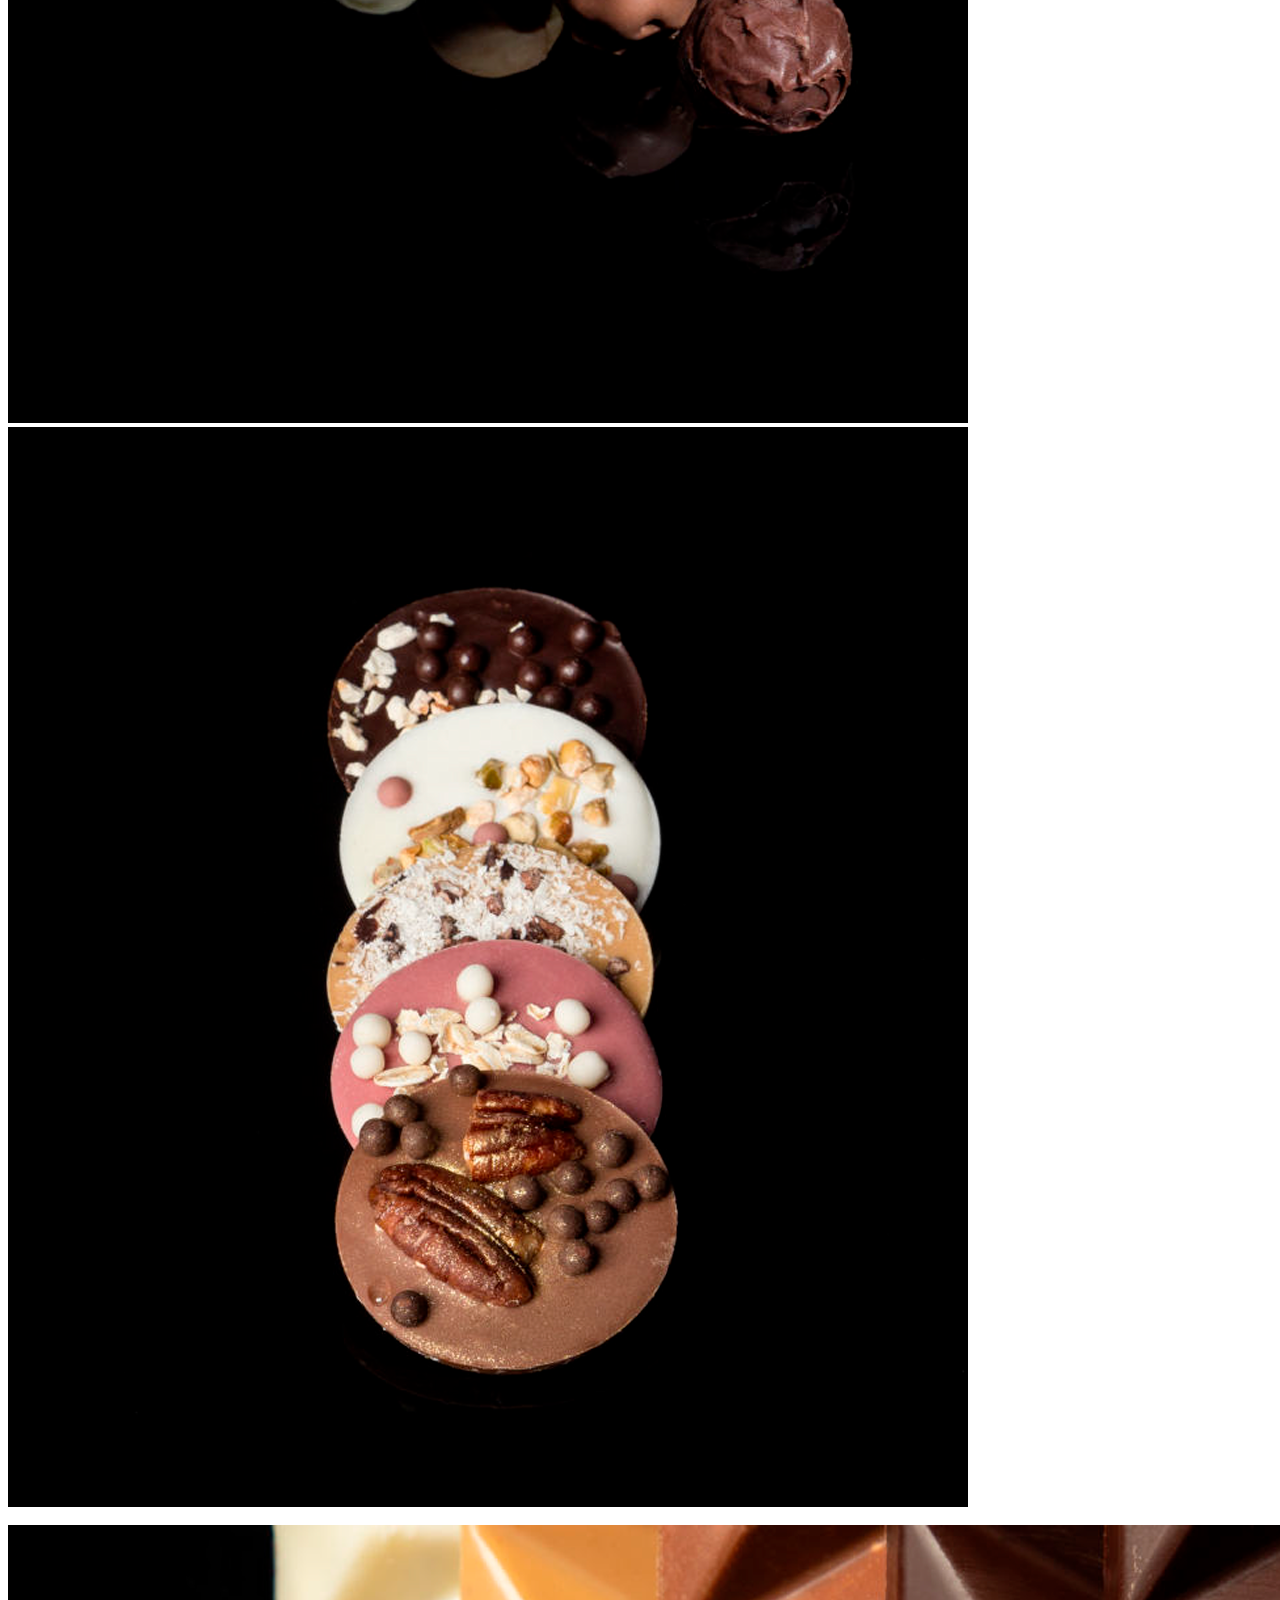
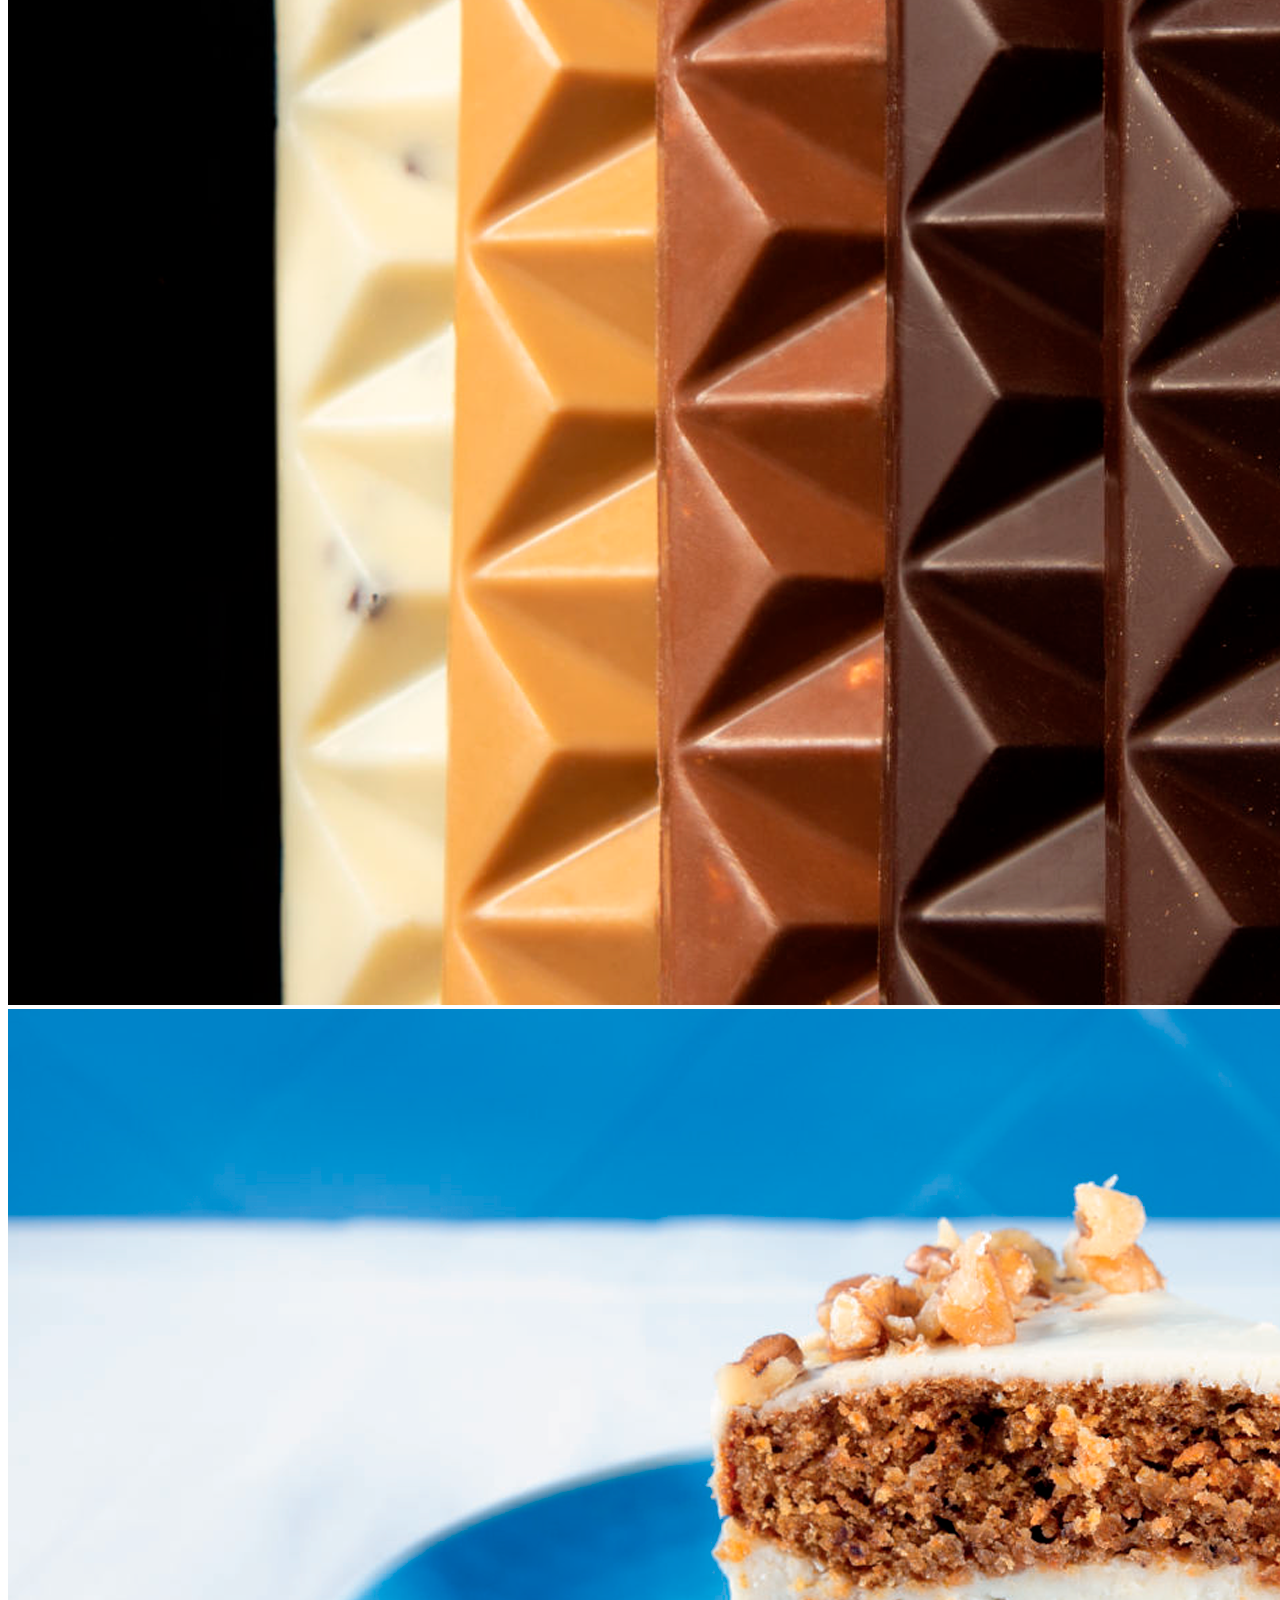
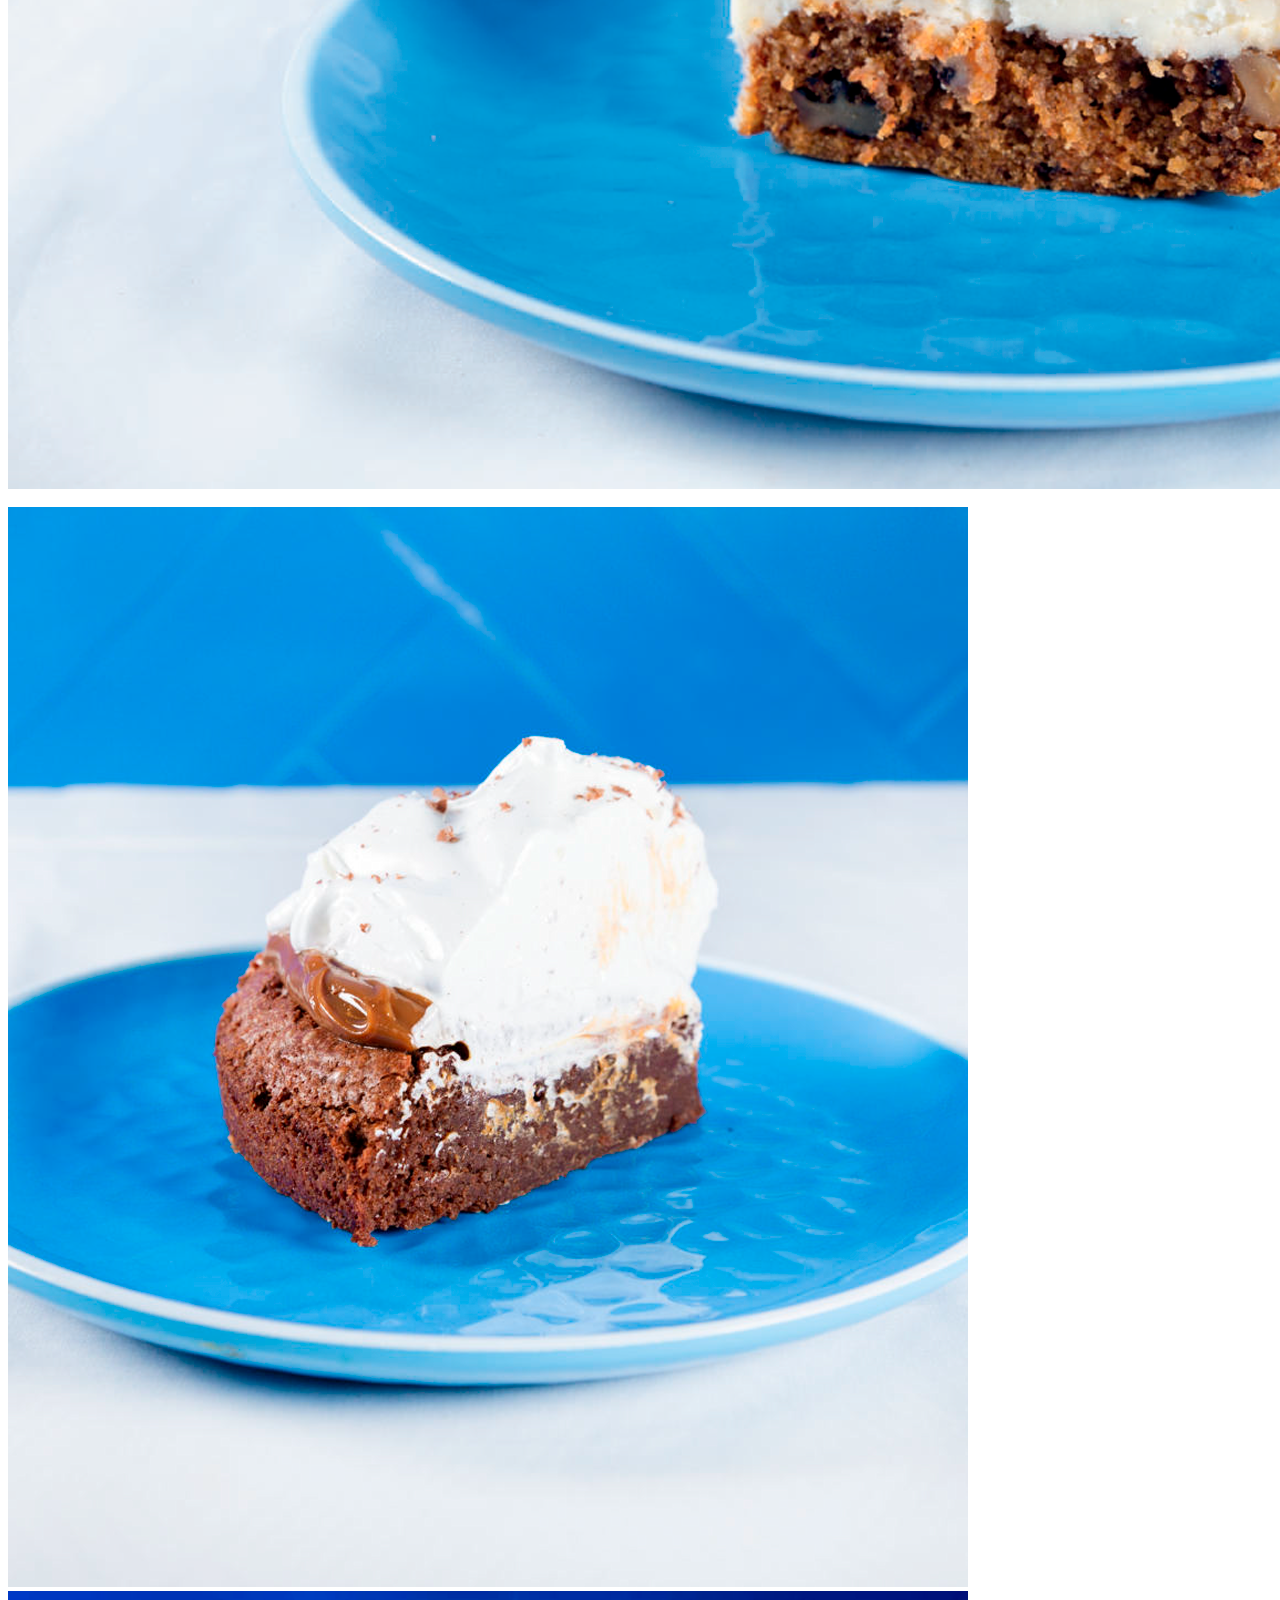
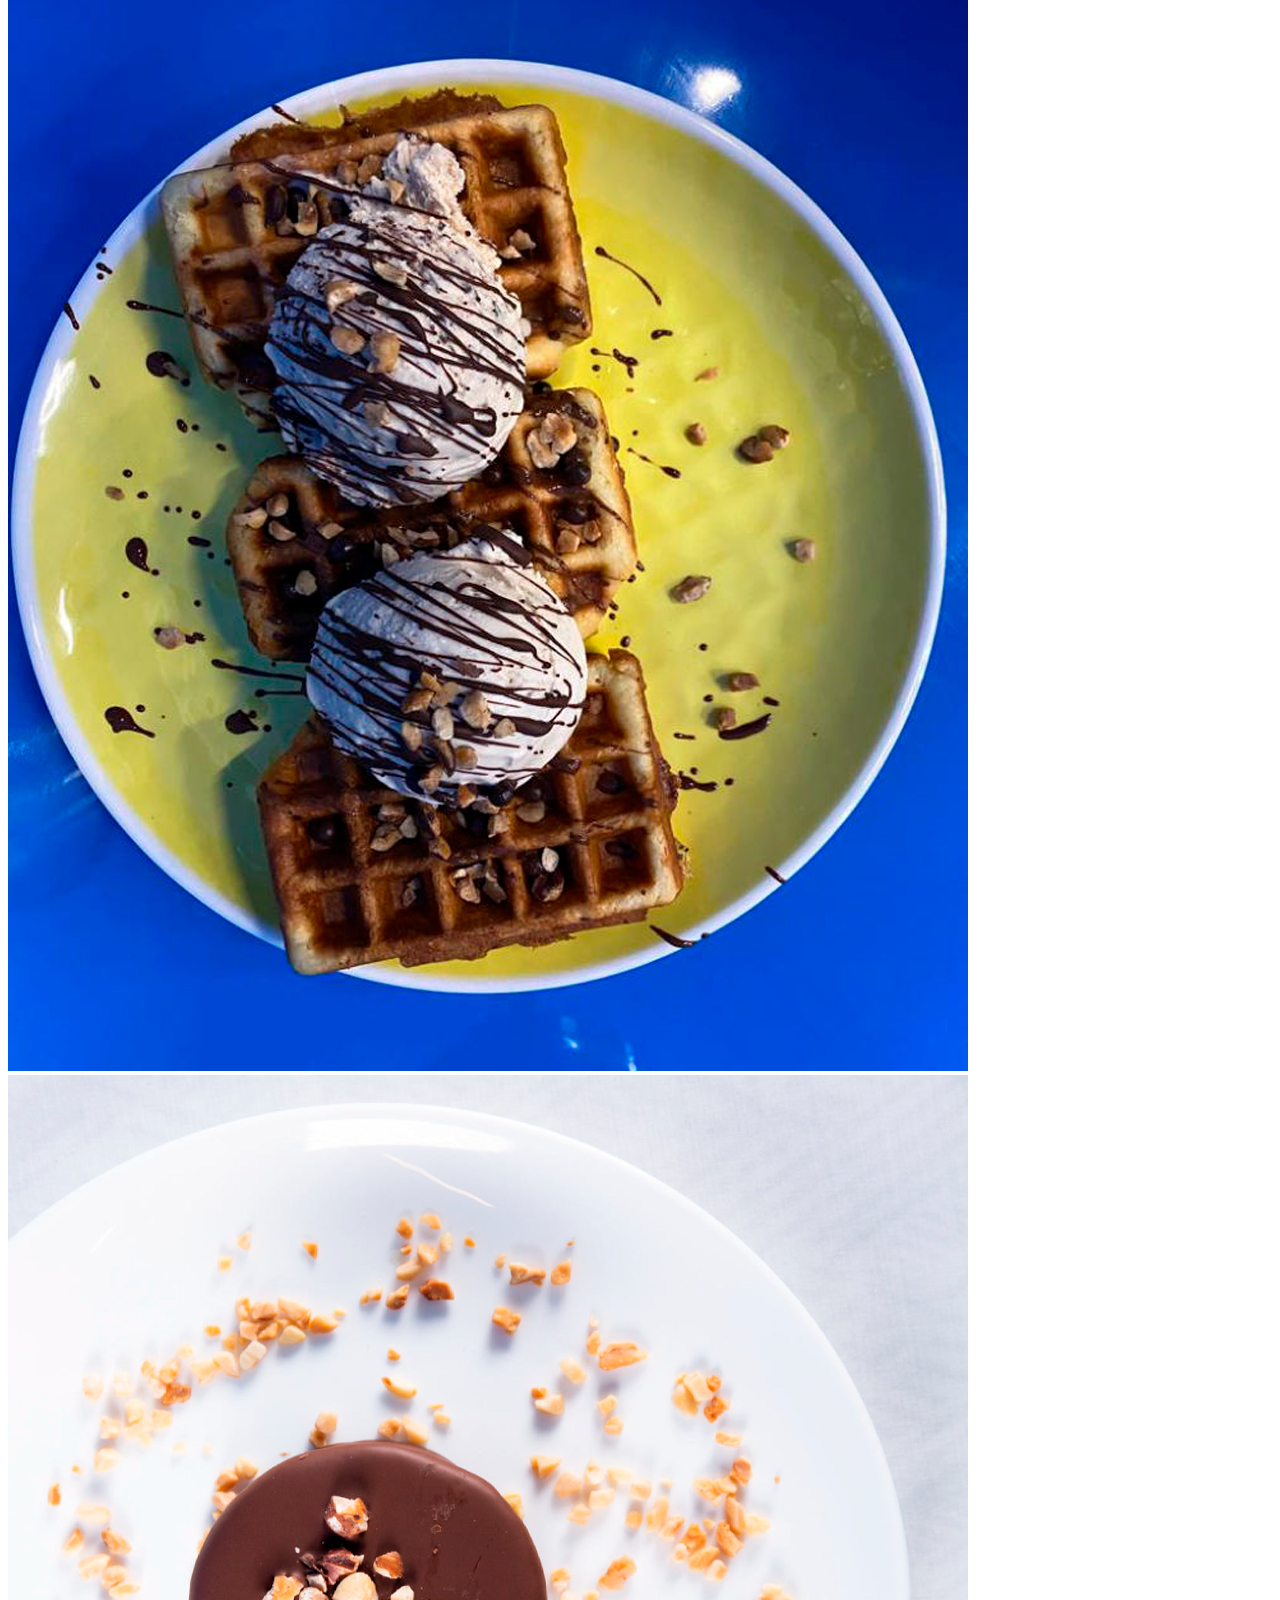
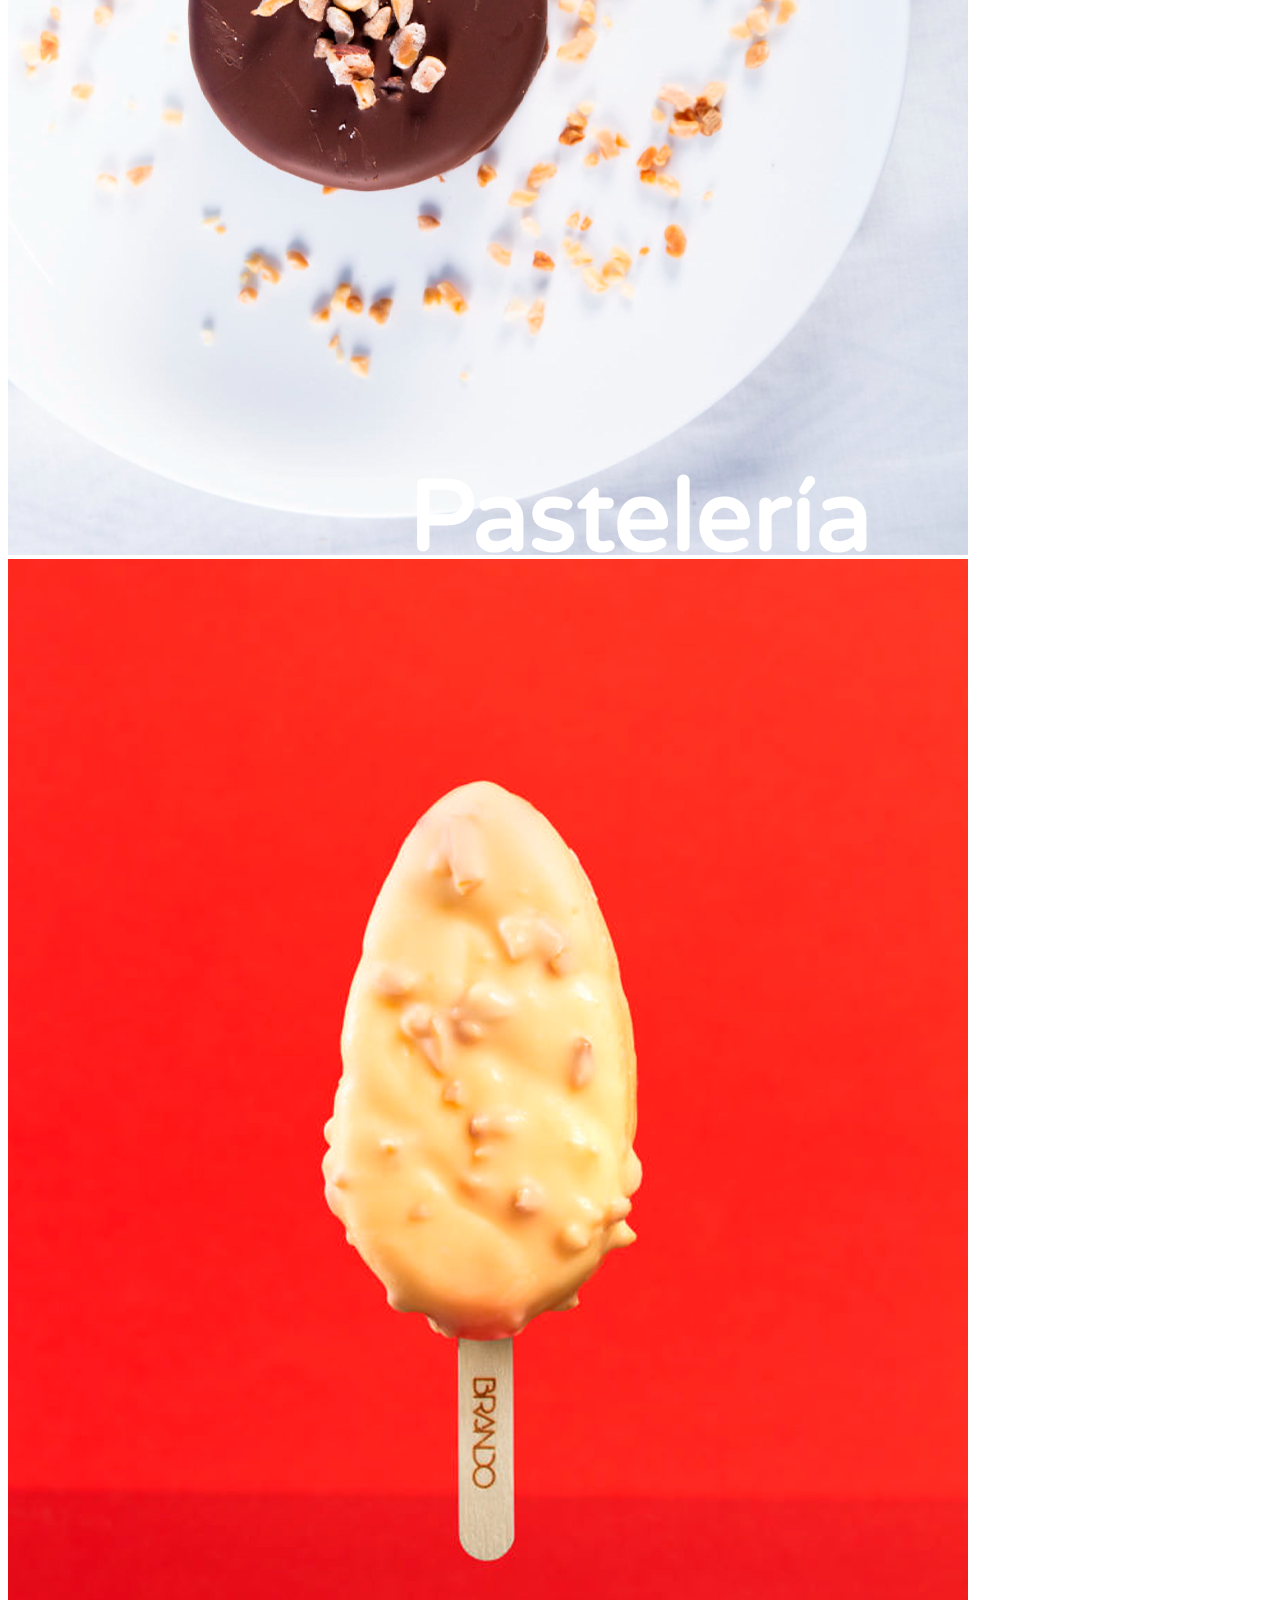
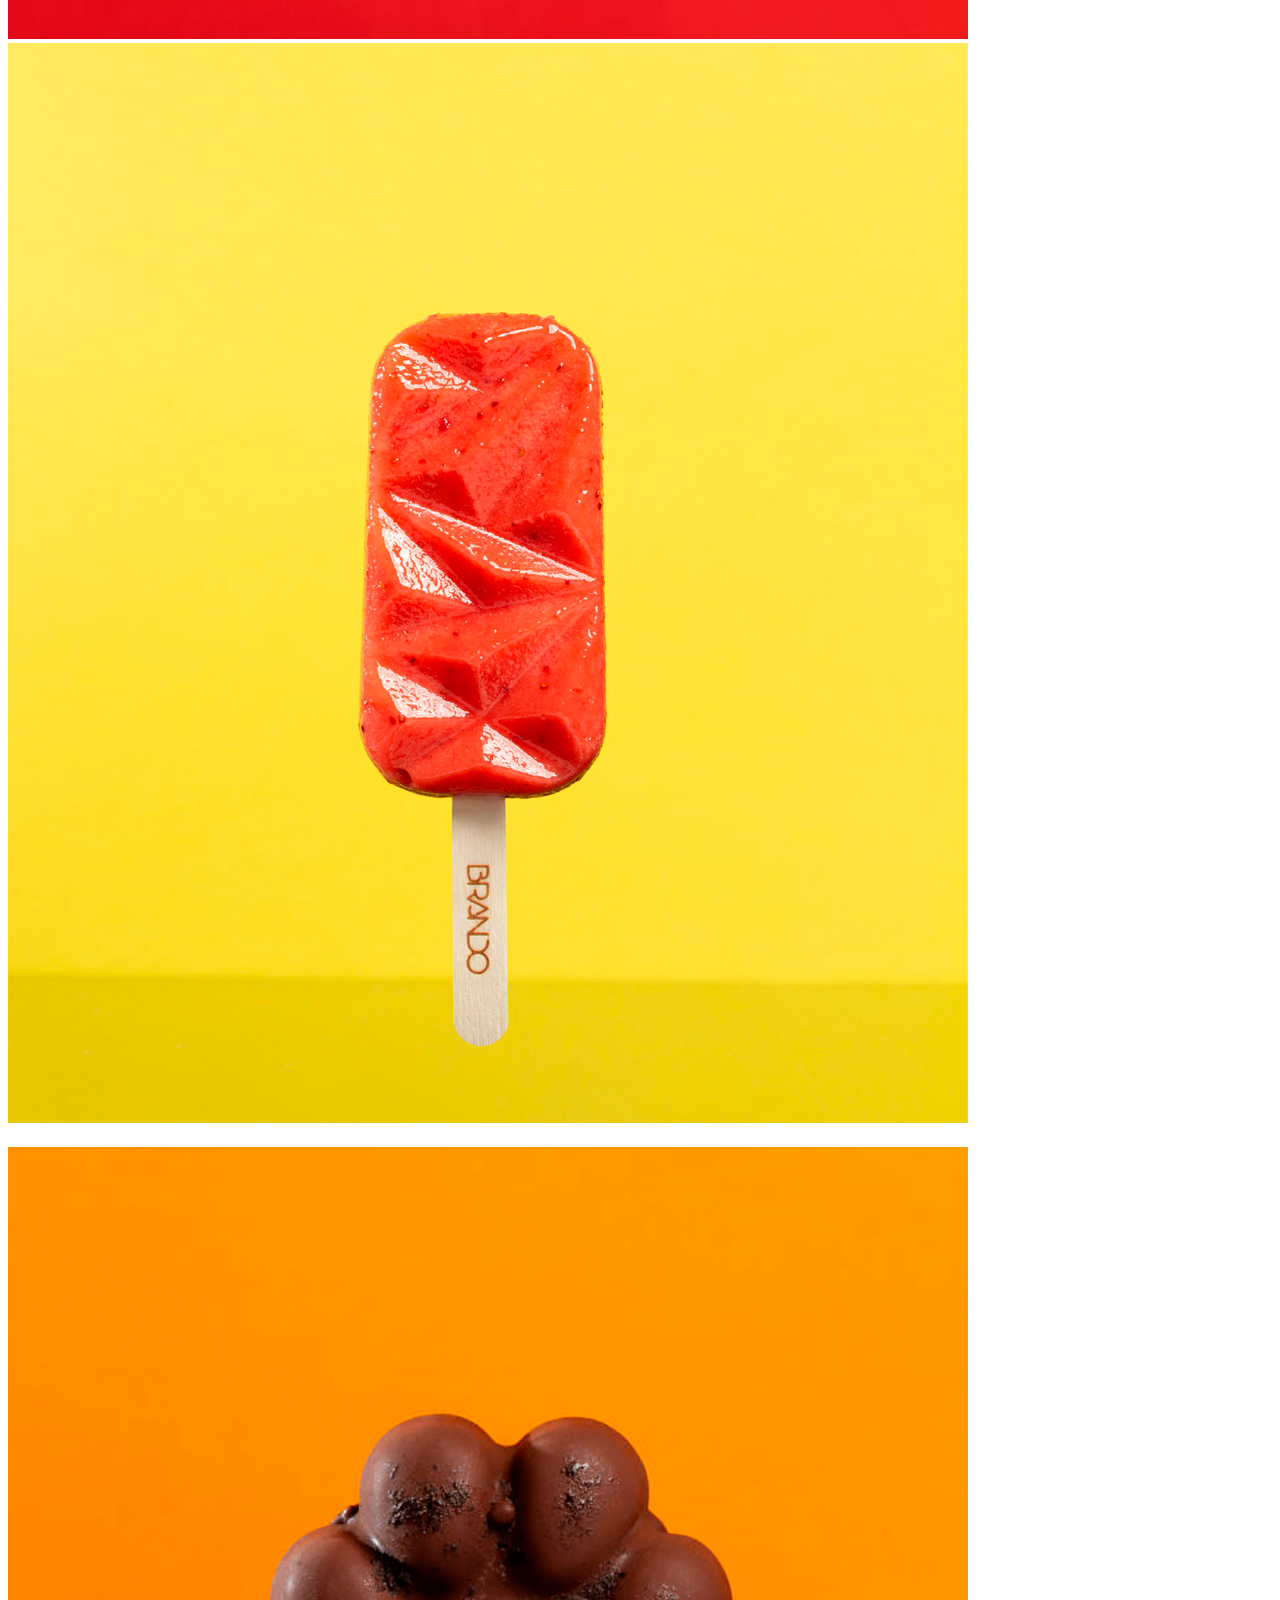
==== commit 0b60a62c: "Add files via upload" ====
--- a/index.html
+++ b/index.html
@@ -78,178 +78,161 @@
           Descubre cómo puedes formar parte de nuestra red de franquicias y
           ofrecer el mejor helado artesanal a tus clientes.
         </div>
-        <a class="btn btn-secondary" href="franquicias.html" role="button"
-          >Más helado</a
-        >
       </div>
 
       <div class="hero-image">
         <img src="" alt="Ice cream cone" />
       </div>
     </div>
-
-    <div class="container-fluid text-center" id="helados">
-      <div class="row row-cols-1 row-cols-md-2">
-        <div class="card border-0 bg-transparent image-container">
-          <img src="source/helados4.png" alt="helado" />
-          <h1 class="centered-text">Helados</h1>
-        </div>
-        <div class="col">
+    <div class="container-md">
+      <div class="container-fluid text-center" id="helados">
+        <div class="row row-cols-1 row-cols-md-2">
+          <div class="card border-0 bg-transparent image-container">
+            <img src="source/helados4.png" alt="helado" />
+            <h1 class="centered-text">Helados</h1>
+          </div>
+          <div class="col">
+            <div
+              class="row row-cols-1 row-cols-md-2"
+              style="padding-bottom: 14px"
+            >
+              <div class="card border-0 bg-transparent">
+                <img src="source/helados2.png" alt="helado" />
+              </div>
+              <div class="card border-0 bg-transparent">
+                <img src="source/helados3.png" alt="helado" />
+              </div>
+            </div>
+            <div class="card border-0 bg-transparent">
+              <img src="source/helados1.png" alt="helado" />
+            </div>
+          </div>
+        </div>
+      </div>
+
+      <div class="container-fluid text-center" id="chocolates">
+        <div class="row row-cols-1 row-cols-md-2">
+          <div class="card border-0 bg-transparent image-container">
+            <img
+              class="background-image"
+              src="source/byn.png"
+              alt="chocolate"
+            />
+            <img
+              class="foreground-image"
+              src="source/bombones.png"
+              alt="bombones"
+            />
+            <h1 class="centered-text">Chocolates</h1>
+          </div>
+          <div class="col">
+            <div
+              class="row row-cols-1 row-cols-md-2"
+              style="padding-bottom: 14px"
+            >
+              <div class="card h-100 border-0 bg-transparent">
+                <img src="source/chocolate2.png" alt="chocolate" />
+              </div>
+              <div class="card h-100 border-0 bg-transparent">
+                <img src="source/chocolate3.png" alt="chocolate" />
+              </div>
+            </div>
+            <div class="card h-100 border-0 bg-transparent">
+              <img src="source/chocolate4.png" alt="chocolate" />
+            </div>
+          </div>
+        </div>
+      </div>
+
+      <div class="container-fluid text-center" id="pasteleria">
+        <div class="row row-cols-1 row-cols-md-2">
+          <div class="col">
+            <div
+              class="card border-0 bg-transparent"
+              style="padding-bottom: 14px"
+            >
+              <img src="source/pasteleria2.png" alt="pastel" />
+            </div>
+            <div class="row row-cols-1 row-cols-md-2">
+              <div class="card h-100 border-0 bg-transparent">
+                <img src="source/pasteleria4.png" alt="pastel" />
+              </div>
+              <div class="card h-100 border-0 bg-transparent">
+                <img src="source/pasteleria3.png" alt="pastel" />
+              </div>
+            </div>
+          </div>
+          <div class="col">
+            <div class="card border-0 bg-transparent image-container">
+              <img src="source/pasteleria1.png" alt="pastel" />
+              <h1 class="centered-text">Pastelería</h1>
+            </div>
+          </div>
+        </div>
+      </div>
+
+      <div class="container-fluid text-center" id="polosImages">
+        <div class="row row-cols-1 row-cols-md-2">
+          <div class="col">
+            <div
+              class="row row-cols-1 row-cols-md-2"
+              style="padding-bottom: 20px"
+            >
+              <div class="card h-100 border-0 bg-transparent">
+                <img src="source/polos2.png" alt="polos" />
+              </div>
+              <div class="card h-100 border-0 bg-transparent">
+                <img src="source/polos3.png" alt="polos" />
+              </div>
+            </div>
+            <div class="row row-cols-1 row-cols-md-2">
+              <div class="card h-100 border-0 bg-transparent">
+                <img src="source/polos4.png" alt="polos" />
+              </div>
+              <div class="card h-100 border-0 bg-transparent">
+                <img src="source/polos5.png" alt="polos" />
+              </div>
+            </div>
+          </div>
+          <div class="card border-0 bg-transparent image-container">
+            <img src="source/polos1.png" alt="polos" />
+            <h1 class="centered-text-polos">Polos</h1>
+          </div>
+        </div>
+      </div>
+
+      <div class="container-fluid about-us" id="historia">
+        <div class="row">
           <div
-            class="row row-cols-1 row-cols-md-2"
-            style="padding-bottom: 14px"
+            class="card h-100 text-bg-primary rounded-5 rounded-start-0 mb-3 col-md-6"
           >
-            <div class="card border-0 bg-transparent">
-              <img src="source/helados2.png" alt="helado" />
-            </div>
-            <div class="card border-0 bg-transparent">
-              <img src="source/helados3.png" alt="helado" />
-            </div>
-          </div>
-          <div class="card border-0 bg-transparent">
-            <img src="source/helados1.png" alt="helado" />
-          </div>
-        </div>
-      </div>
-    </div>
-
-    <div class="container-fluid text-center" id="chocolates">
-      <div class="row row-cols-1 row-cols-md-2">
-        <div class="card border-0 bg-transparent image-container">
-          <img class="background-image" src="source/byn.png" alt="chocolate" />
-          <img
-            class="foreground-image"
-            src="source/bombones.png"
-            alt="bombones"
-          />
-          <h1 class="centered-text">Chocolates</h1>
-        </div>
-        <div class="col">
-          <div
-            class="row row-cols-1 row-cols-md-2"
-            style="padding-bottom: 14px"
-          >
-            <div class="card h-100 border-0 bg-transparent">
-              <img src="source/chocolate2.png" alt="chocolate" />
-            </div>
-            <div class="card h-100 border-0 bg-transparent">
-              <img src="source/chocolate3.png" alt="chocolate" />
-            </div>
-          </div>
-          <div class="card h-100 border-0 bg-transparent">
-            <img src="source/chocolate4.png" alt="chocolate" />
-          </div>
-        </div>
-      </div>
-    </div>
-
-    <div class="container-fluid text-center" id="pasteleria">
-      <div class="row row-cols-1 row-cols-md-2">
-        <div class="col">
-          <div
-            class="card border-0 bg-transparent"
-            style="padding-bottom: 14px"
-          >
-            <img src="source/pasteleria2.png" alt="pastel" />
-          </div>
-          <div class="row row-cols-1 row-cols-md-2">
-            <div class="card h-100 border-0 bg-transparent">
-              <img src="source/pasteleria4.png" alt="pastel" />
-            </div>
-            <div class="card h-100 border-0 bg-transparent">
-              <img src="source/pasteleria3.png" alt="pastel" />
-            </div>
-          </div>
-        </div>
-        <div class="col">
-          <div class="card border-0 bg-transparent image-container">
-            <img src="source/pasteleria1.png" alt="pastel" />
-            <h1 class="centered-text">Pastelería</h1>
-          </div>
-        </div>
-      </div>
-    </div>
-
-    <div class="container-fluid text-center" id="polosImages">
-      <div class="row row-cols-1 row-cols-md-2">
-        <div class="col">
-          <div
-            class="row row-cols-1 row-cols-md-2"
-            style="padding-bottom: 20px"
-          >
-            <div class="card h-100 border-0 bg-transparent">
-              <img src="source/polos2.png" alt="polos" />
-            </div>
-            <div class="card h-100 border-0 bg-transparent">
-              <img src="source/polos3.png" alt="polos" />
-            </div>
-          </div>
-          <div class="row row-cols-1 row-cols-md-2">
-            <div class="card h-100 border-0 bg-transparent">
-              <img src="source/polos4.png" alt="polos" />
-            </div>
-            <div class="card h-100 border-0 bg-transparent">
-              <img src="source/polos5.png" alt="polos" />
-            </div>
-          </div>
-        </div>
-        <div class="card border-0 bg-transparent image-container">
-          <img src="source/polos1.png" alt="polos" />
-          <h1 class="centered-text-polos">Polos</h1>
-        </div>
-      </div>
-    </div>
-
-    <div class="container-fluid about-us" id="historia">
-      <div class="row">
-        <div
-          class="card h-100 text-bg-primary rounded-5 rounded-start-0 mb-3 col-md-6"
-        >
-          <h2><strong>QUIÉNES SOMOS</strong></h2>
-          <p class="text-start fs-3">
-            BRANDO nace en Madrid en 2021 con la intención de
-            <strong>revolucionar el mundo del helado</strong> desde la imagen la
-            estética y sus sabores.<br />
-            Rompe moldes gracias a una presentación en vitrinas de piedra, como
-            si se tratara de
-            <strong
-              >un paisaje lunar en un local donde prevalece el azul cobalto y
-              donde un sol artificial cambia su luz según avanza el día.</strong
-            ><br />
-            En nuestro propio obrador se crea el 100% de los productos que
-            ofrecemos, con la firme intención de obtener la máxima excelencia
-            utilizando
-            <strong
-              >productos NATURALES sin aditivos ni conservantes. De esta manera
-              obtenemos la CALIDAD que nos diferencia.</strong
-            ><br />
-            Debido a su sostenido crecimiento Brando se sitúa como
-            <strong
-              >una de las heladerías artesanales más reconocidas de
-              Madrid.</strong
-            >
-          </p>
-        </div>
-        <div class="col-md-6"></div>
-      </div>
-    </div>
-
-    <div class="container-fluid" id="ubicacion">
-      <div class="row">
-        <div class="col-md-6 image-container">
-          <img src="source/local.png" alt="local" />
-          <h1 class="centered-text-local">Donde encontrarnos</h1>
-        </div>
-        <div class="col-md-6 map">
-          <iframe
-            src="https://www.google.com/maps/embed?pb=!1m18!1m12!1m3!1d3037.352150744775!2d-3.7016827242031938!3d40.42320057143853!2m3!1f0!2f0!3f0!3m2!1i1024!2i768!4f13.1!3m3!1m2!1s0xd4229dff6846027%3A0xdf782634b767451f!2sBrando!5e0!3m2!1ses-419!2sar!4v1701230729206!5m2!1ses-419!2sar"
-            style="border: 0"
-            width="100%"
-            height="100%"
-            allowfullscreen="none"
-            loading="lazy"
-            referrerpolicy="no-referrer-when-downgrade"
-          ></iframe>
+            <h2><strong>QUIÉNES SOMOS</strong></h2>
+            <p class="text-start fs-3">
+              BRANDO nace en Madrid en 2021 con la intención de
+              <strong>revolucionar el mundo del helado</strong> desde la imagen
+              la estética y sus sabores.<br />
+              Rompe moldes gracias a una presentación en vitrinas de piedra,
+              como si se tratara de
+              <strong
+                >un paisaje lunar en un local donde prevalece el azul cobalto y
+                donde un sol artificial cambia su luz según avanza el
+                día.</strong
+              ><br />
+              En nuestro propio obrador se crea el 100% de los productos que
+              ofrecemos, con la firme intención de obtener la máxima excelencia
+              utilizando
+              <strong
+                >productos NATURALES sin aditivos ni conservantes. De esta
+                manera obtenemos la CALIDAD que nos diferencia.</strong
+              ><br />
+              Debido a su sostenido crecimiento Brando se sitúa como
+              <strong
+                >una de las heladerías artesanales más reconocidas de
+                Madrid.</strong
+              >
+            </p>
+          </div>
+          <div class="col-md-6"></div>
         </div>
       </div>
     </div>
@@ -268,14 +251,25 @@
       <div class="footer-nav">
         <a class="footer-nav-link" href="index.html"
           ><img
+            class="logoF"
             src="source/instagramIcon.svg"
             alt="Instagram"
           />brando.helado</a
         >
         <a class="footer-nav-link" href="#"
-          ><img src="source/uberEatsIcon.svg" alt="Uber Eats" />Uber Eats</a
-        >
-        <a class="footer-nav-link" href="#">Glovo</a>
+          ><img
+            class="logoF"
+            src="source/uberEatsIcon.svg"
+            alt="Uber Eats"
+          />Uber Eats</a
+        >
+        <a class="footer-nav-link" href="#"
+          ><img
+            class="logoF"
+            src="source/glovoapp-icon.svg"
+            alt="Glovo"
+          />Glovo</a
+        >
       </div>
     </div>
 
--- a/styles.css
+++ b/styles.css
@@ -1,5 +1,8 @@
 body {
   background-color: rgba((240, 255, 255, 0.719), 255, 0.849);
+  display: flex;
+  flex-direction: column;
+  justify-content: center;
 }
 
 .logo {
@@ -15,7 +18,7 @@
 }
 
 h2 {
-  font-size: 60px;
+  font-size: 50px;
   font-weight: bold;
   font-family: Varela Round;
 }
@@ -129,30 +132,6 @@
   background-color: #f6c840;
   color: #ffffff;
   cursor: pointer;
-}
-
-.footer {
-  display: flex;
-  align-items: center;
-  justify-content: space-between;
-  padding: 20px;
-  background-color: #e0e0e0;
-}
-
-.footer-logo {
-  font-size: 24px;
-  font-weight: bold;
-  color: #ff0000;
-}
-
-.footer-nav {
-  display: flex;
-  gap: 20px;
-}
-
-.footer-nav-link {
-  text-decoration: none;
-  color: #ffffff;
 }
 
 .image-container {
@@ -178,8 +157,8 @@
 
 .foreground-image {
   z-index: 1;
-  height: 600px;
-  width: 600px;
+  height: 300px;
+  width: 300px;
   border-radius: 100%;
   position: absolute;
   transform: translate(-50%, -50%);
@@ -209,18 +188,6 @@
   left: 50%;
   transform: translate(-50%, -50%);
   color: white;
-}
-
-.centered-text-local {
-  position: absolute;
-  top: 20%;
-  left: 50%;
-  transform: translate(-50%, -50%);
-  color: white;
-}
-
-.map {
-  position: relative;
 }
 
 .hero {
@@ -247,15 +214,39 @@
   background-color: #0ea3dd;
 }
 
-.footer {
-  background-color: #0ea3dd;
-}
-
 .footer-logo {
   display: flex;
   color: #ffffff;
   width: auto;
   height: 35px;
+  font-size: 24px;
+  font-weight: bold;
+  left: 100%;
+}
+
+.footer {
+  display: flex;
+  justify-content: space-between;
+  align-items: center;
+  padding: 20px;
+  background-color: #0ea3dd;
+}
+
+.logoF {
+  width: 35px;
+  height: auto;
+}
+
+.footer-nav {
+  display: flex;
+  align-items: center;
+  gap: 20px;
+  margin-right: 80px;
+}
+
+.footer-nav-link {
+  text-decoration: none;
+  color: #ffffff;
 }
 
 .scroll-to-top {
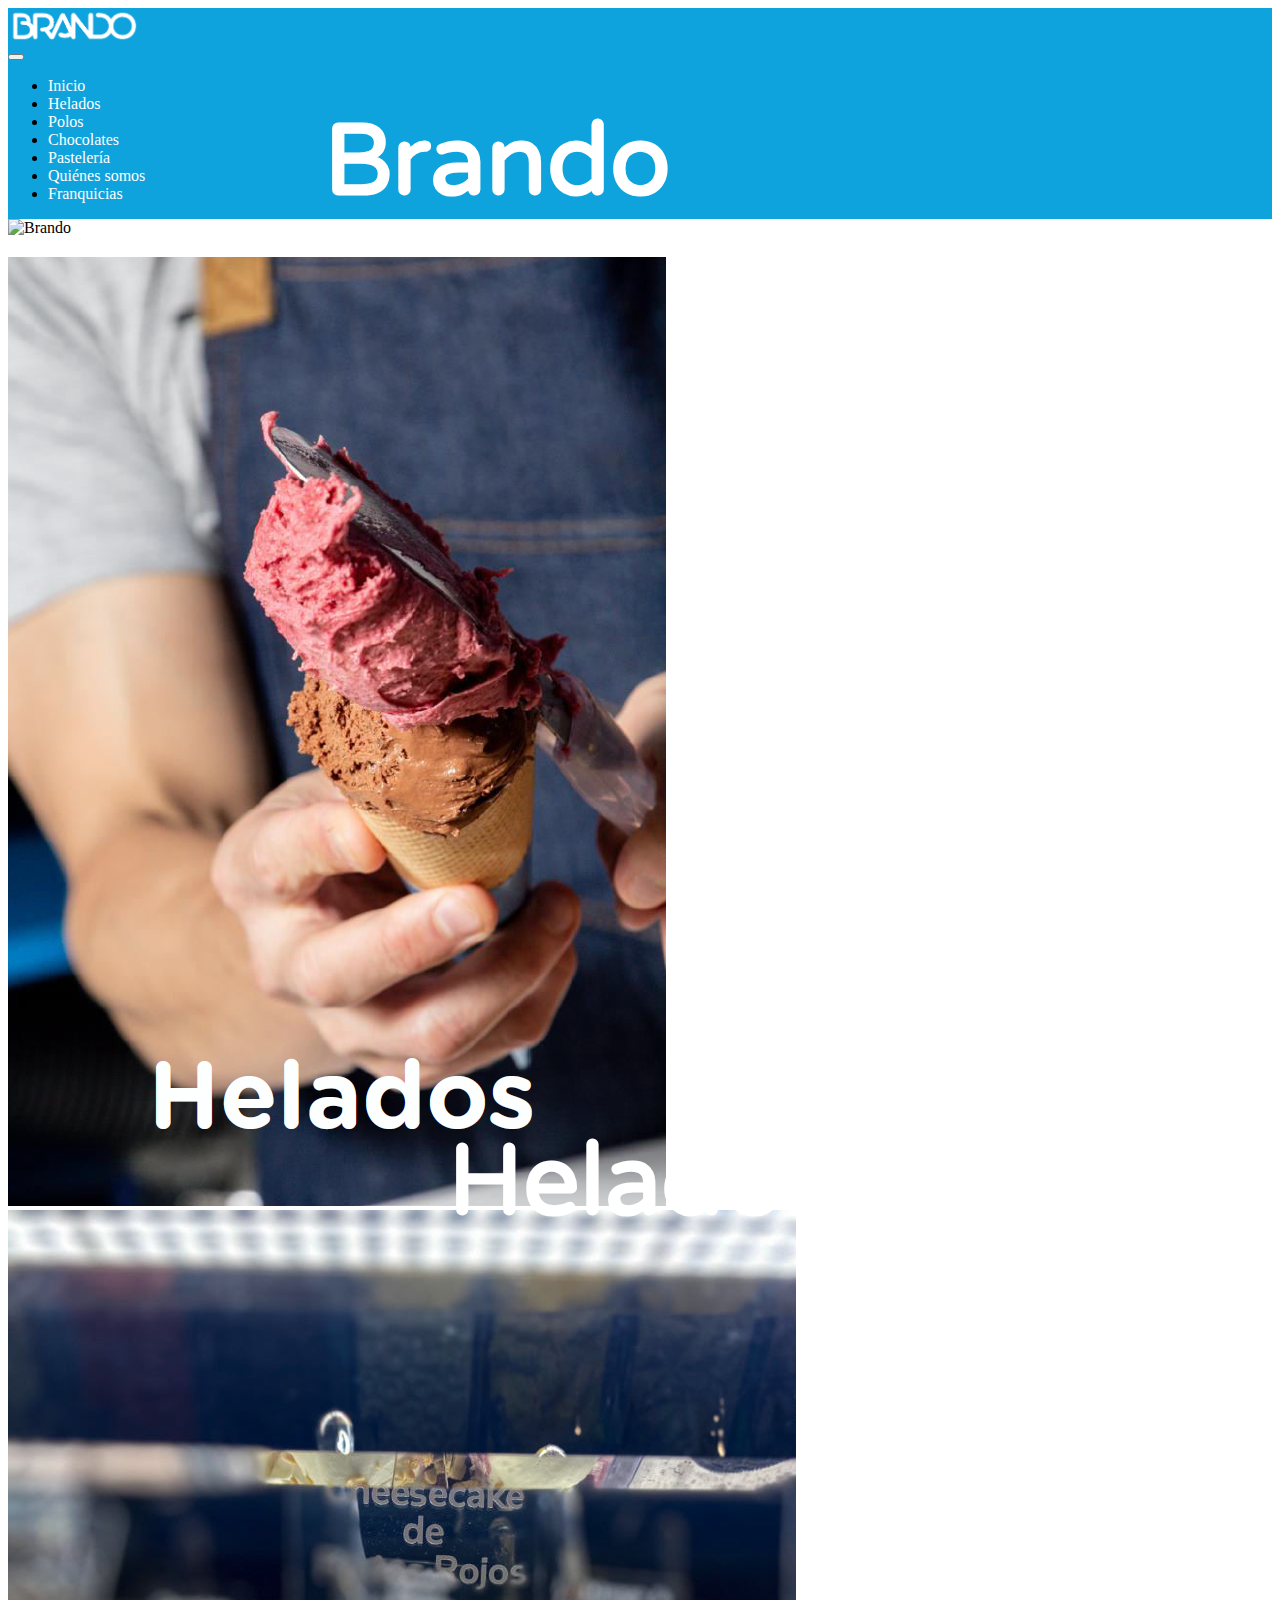
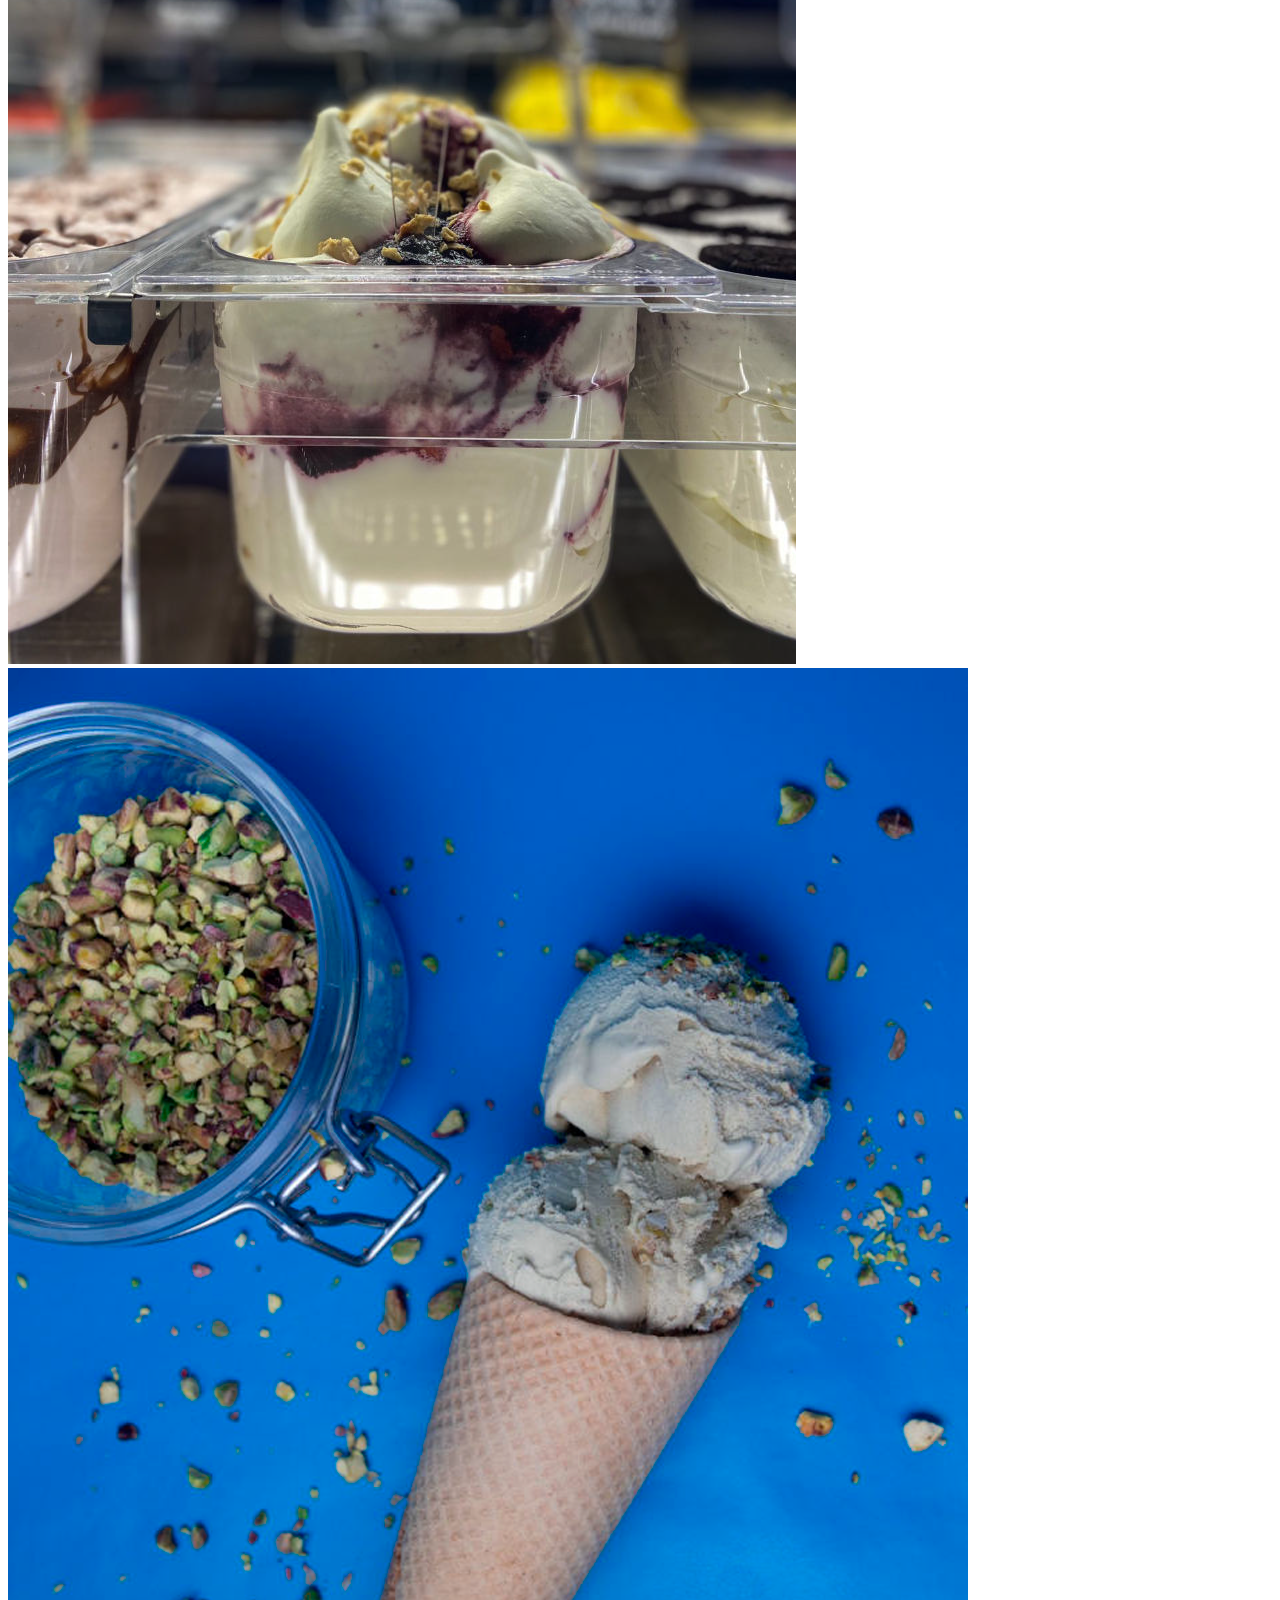
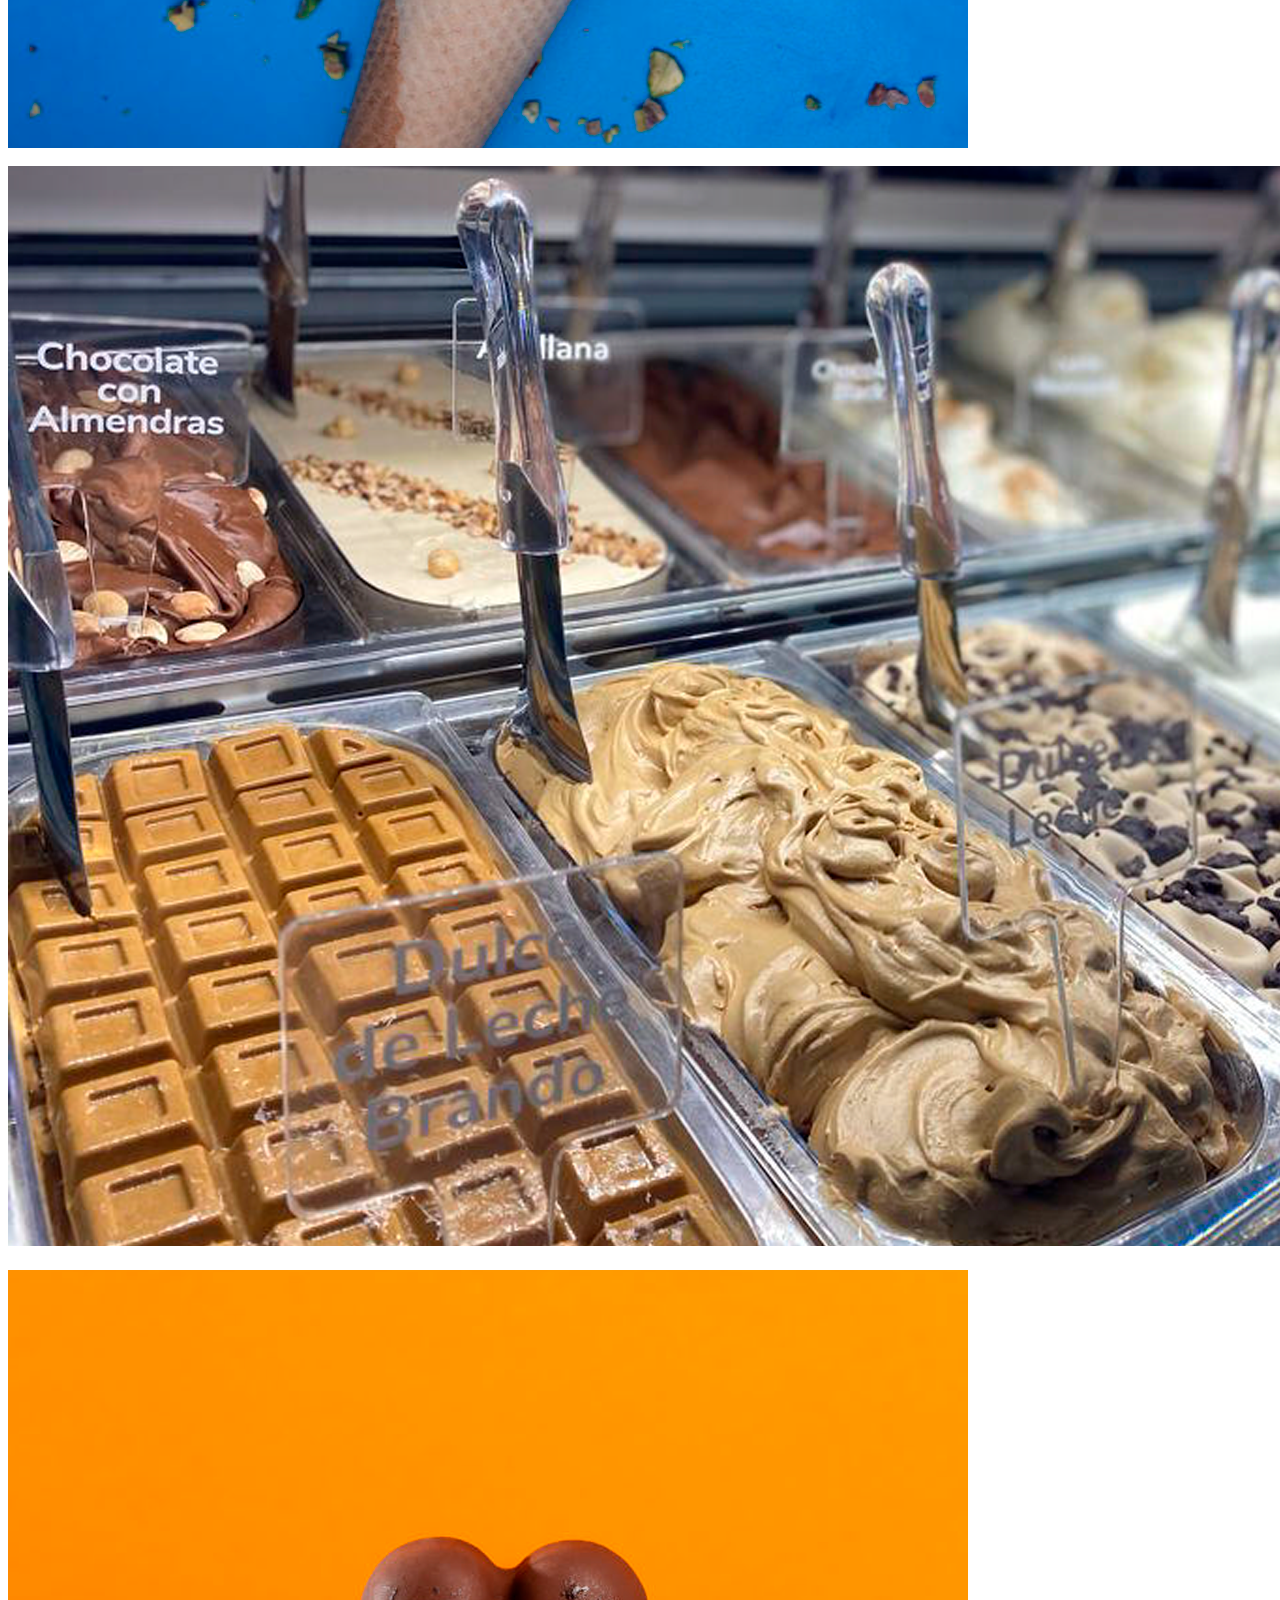
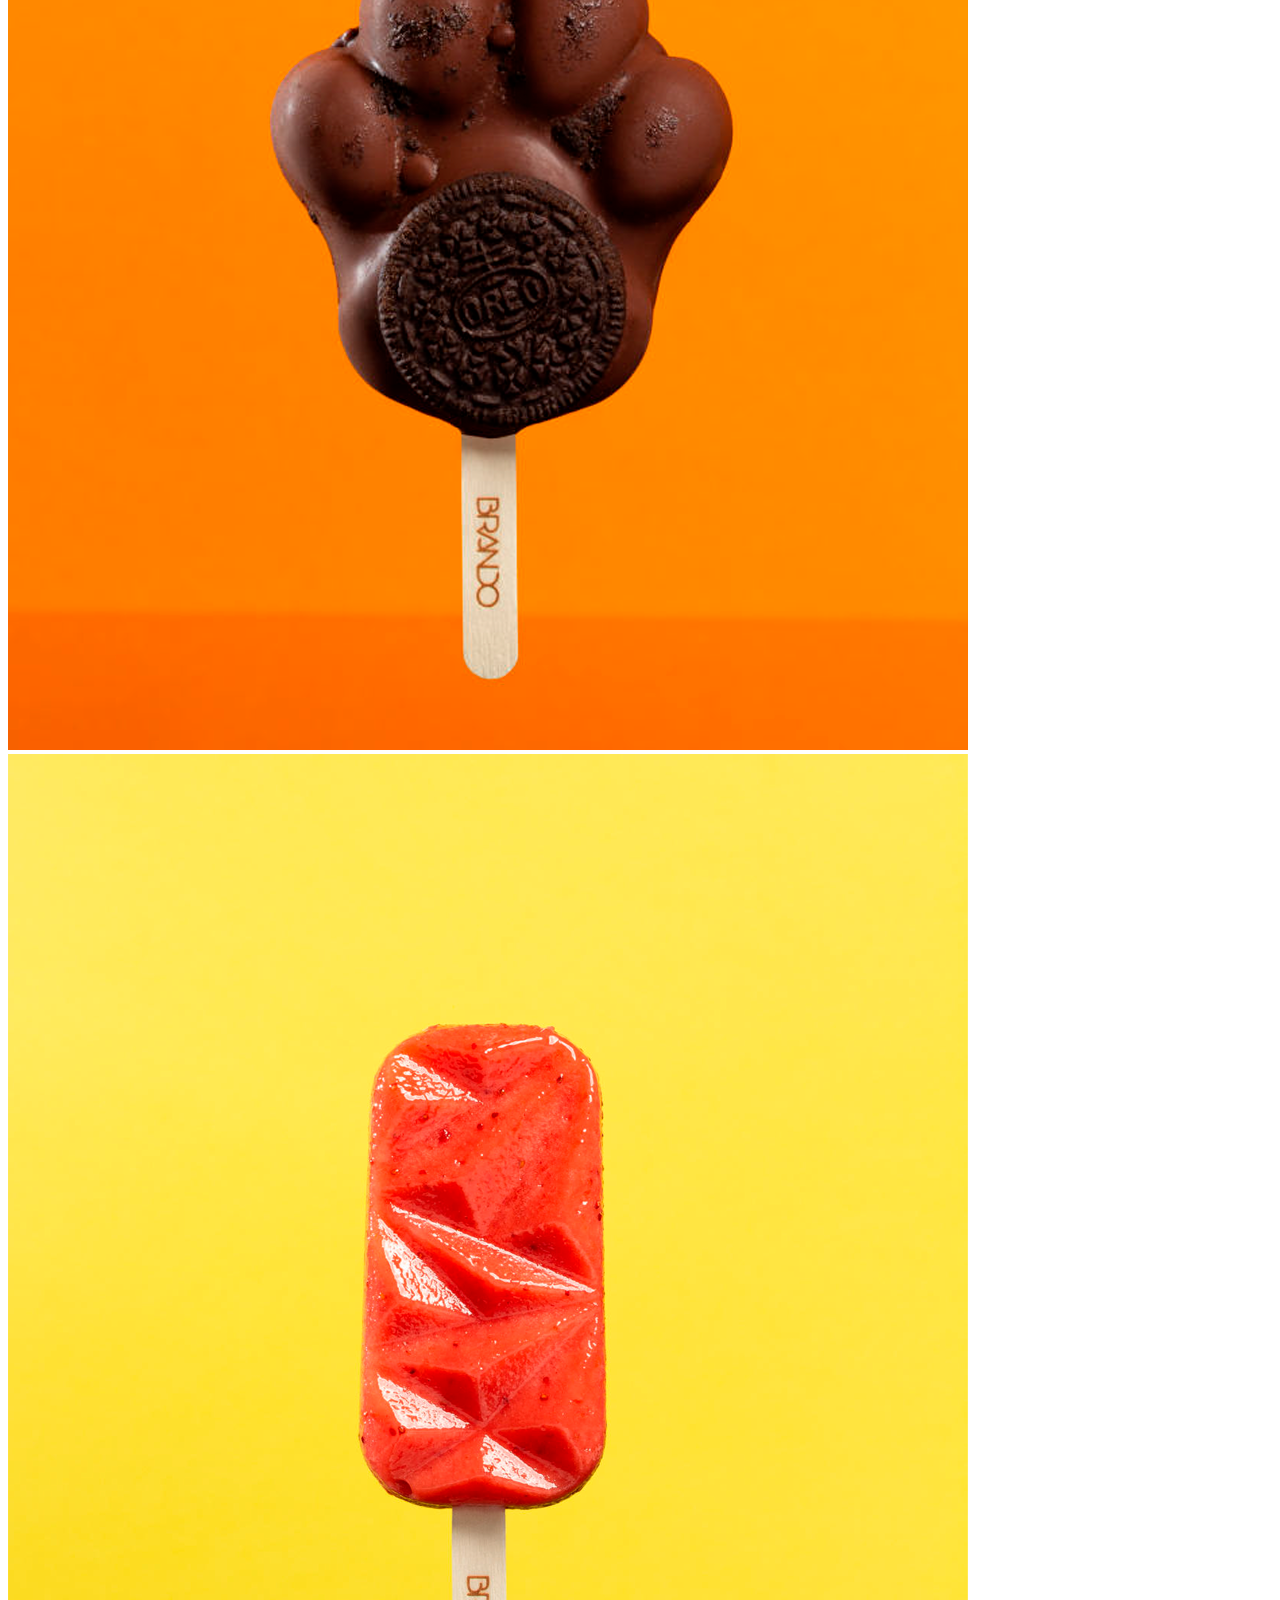
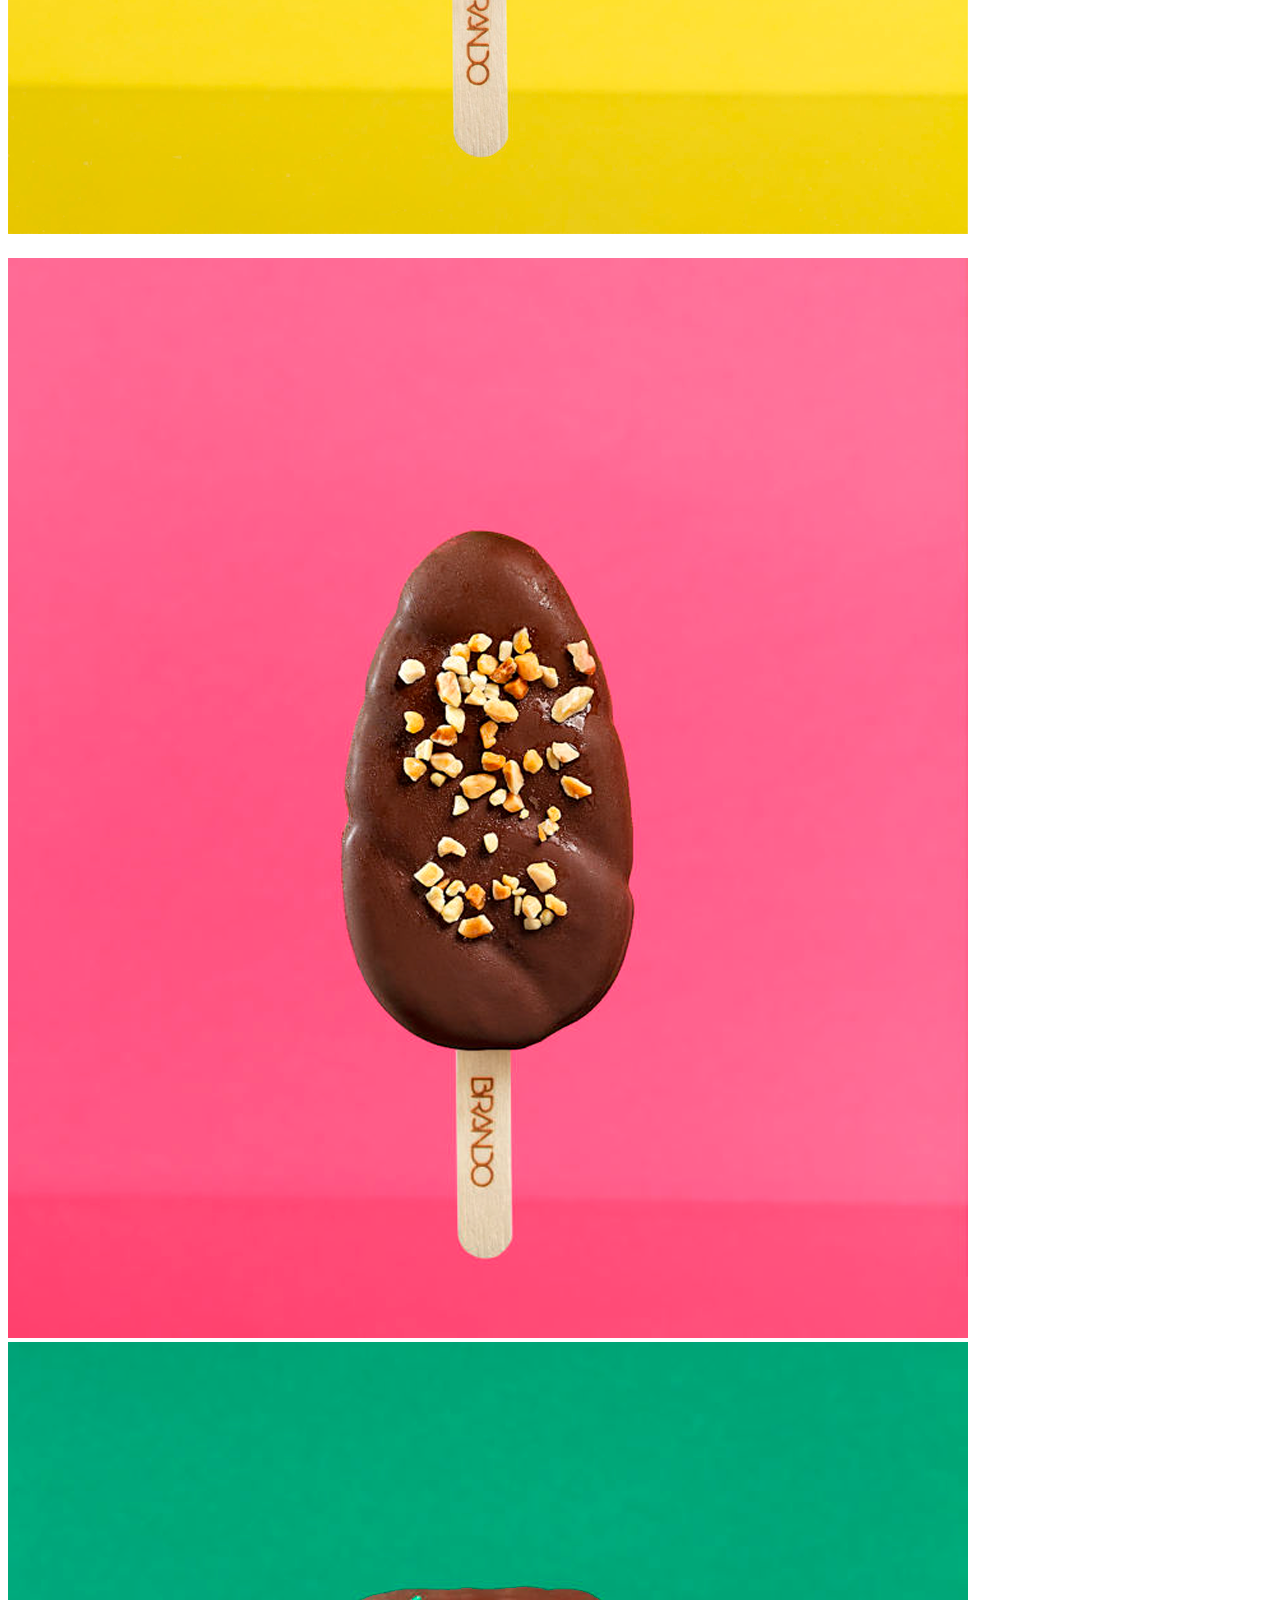
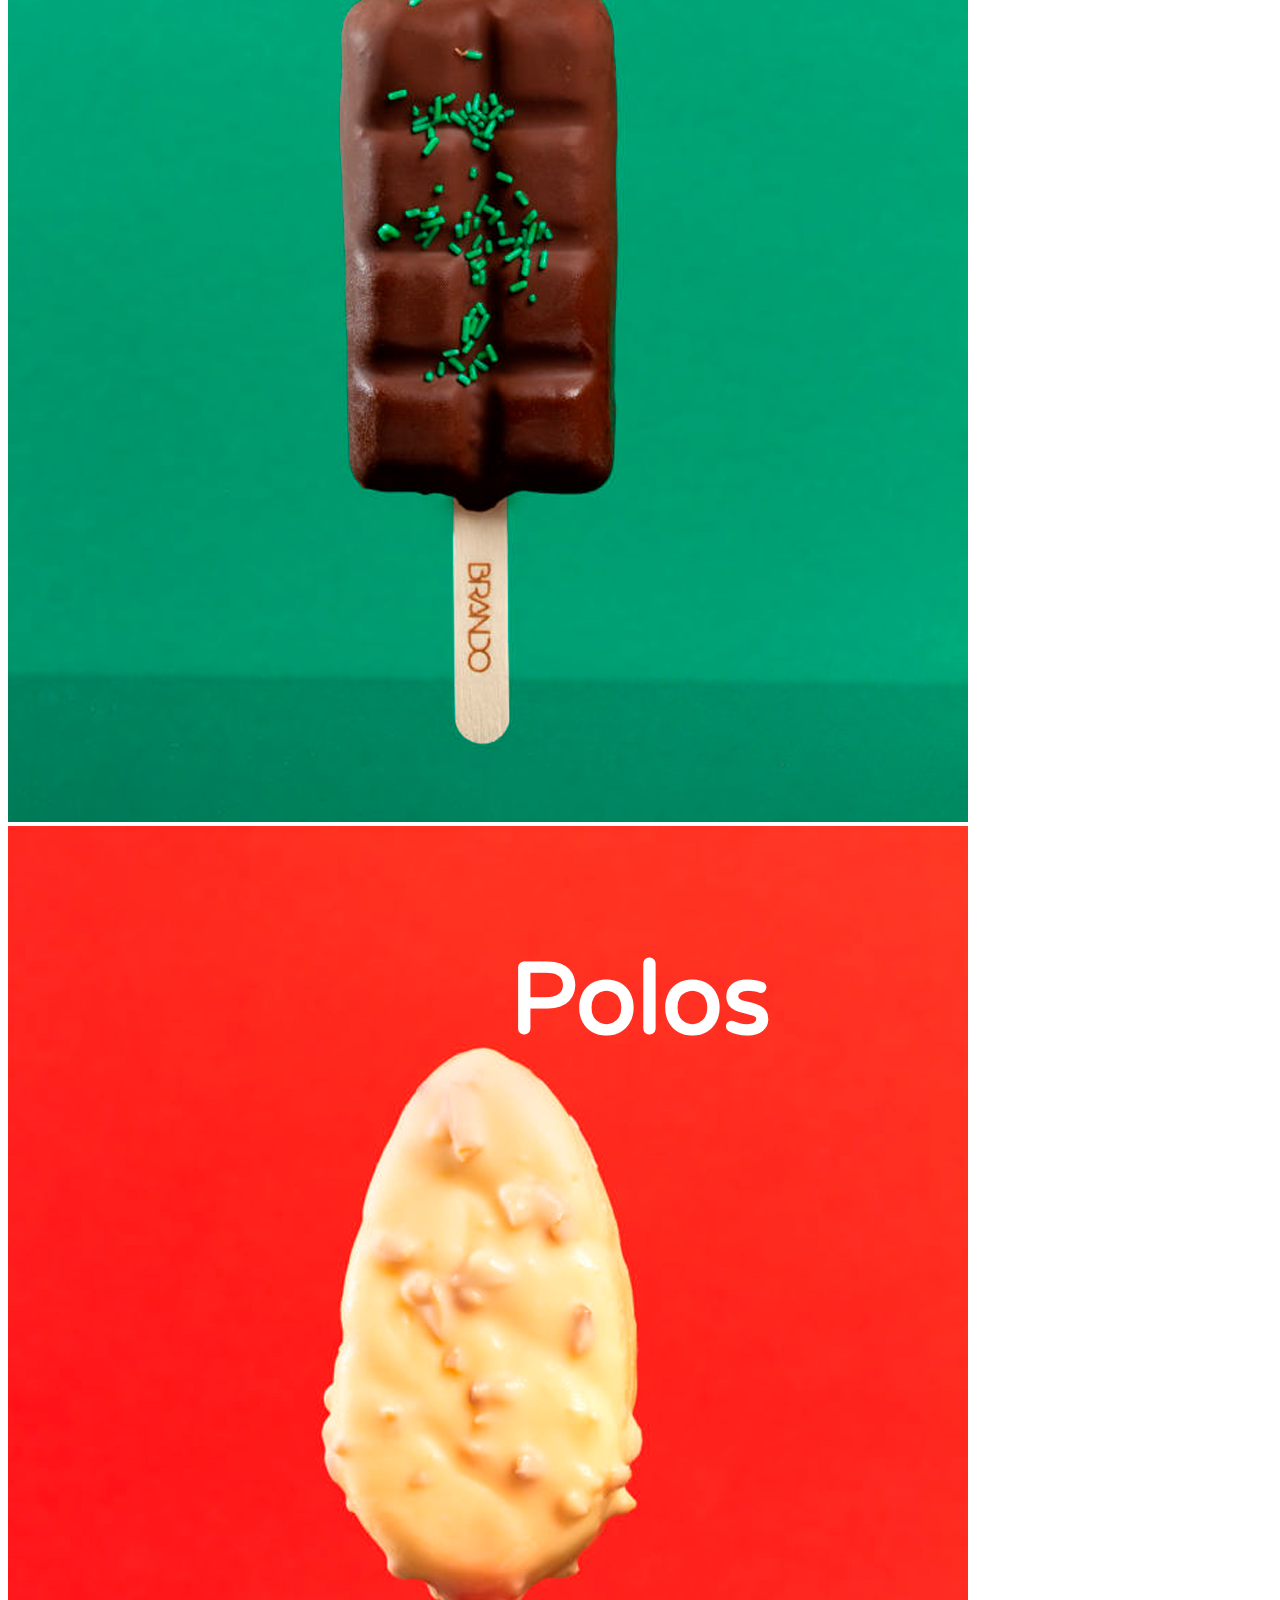
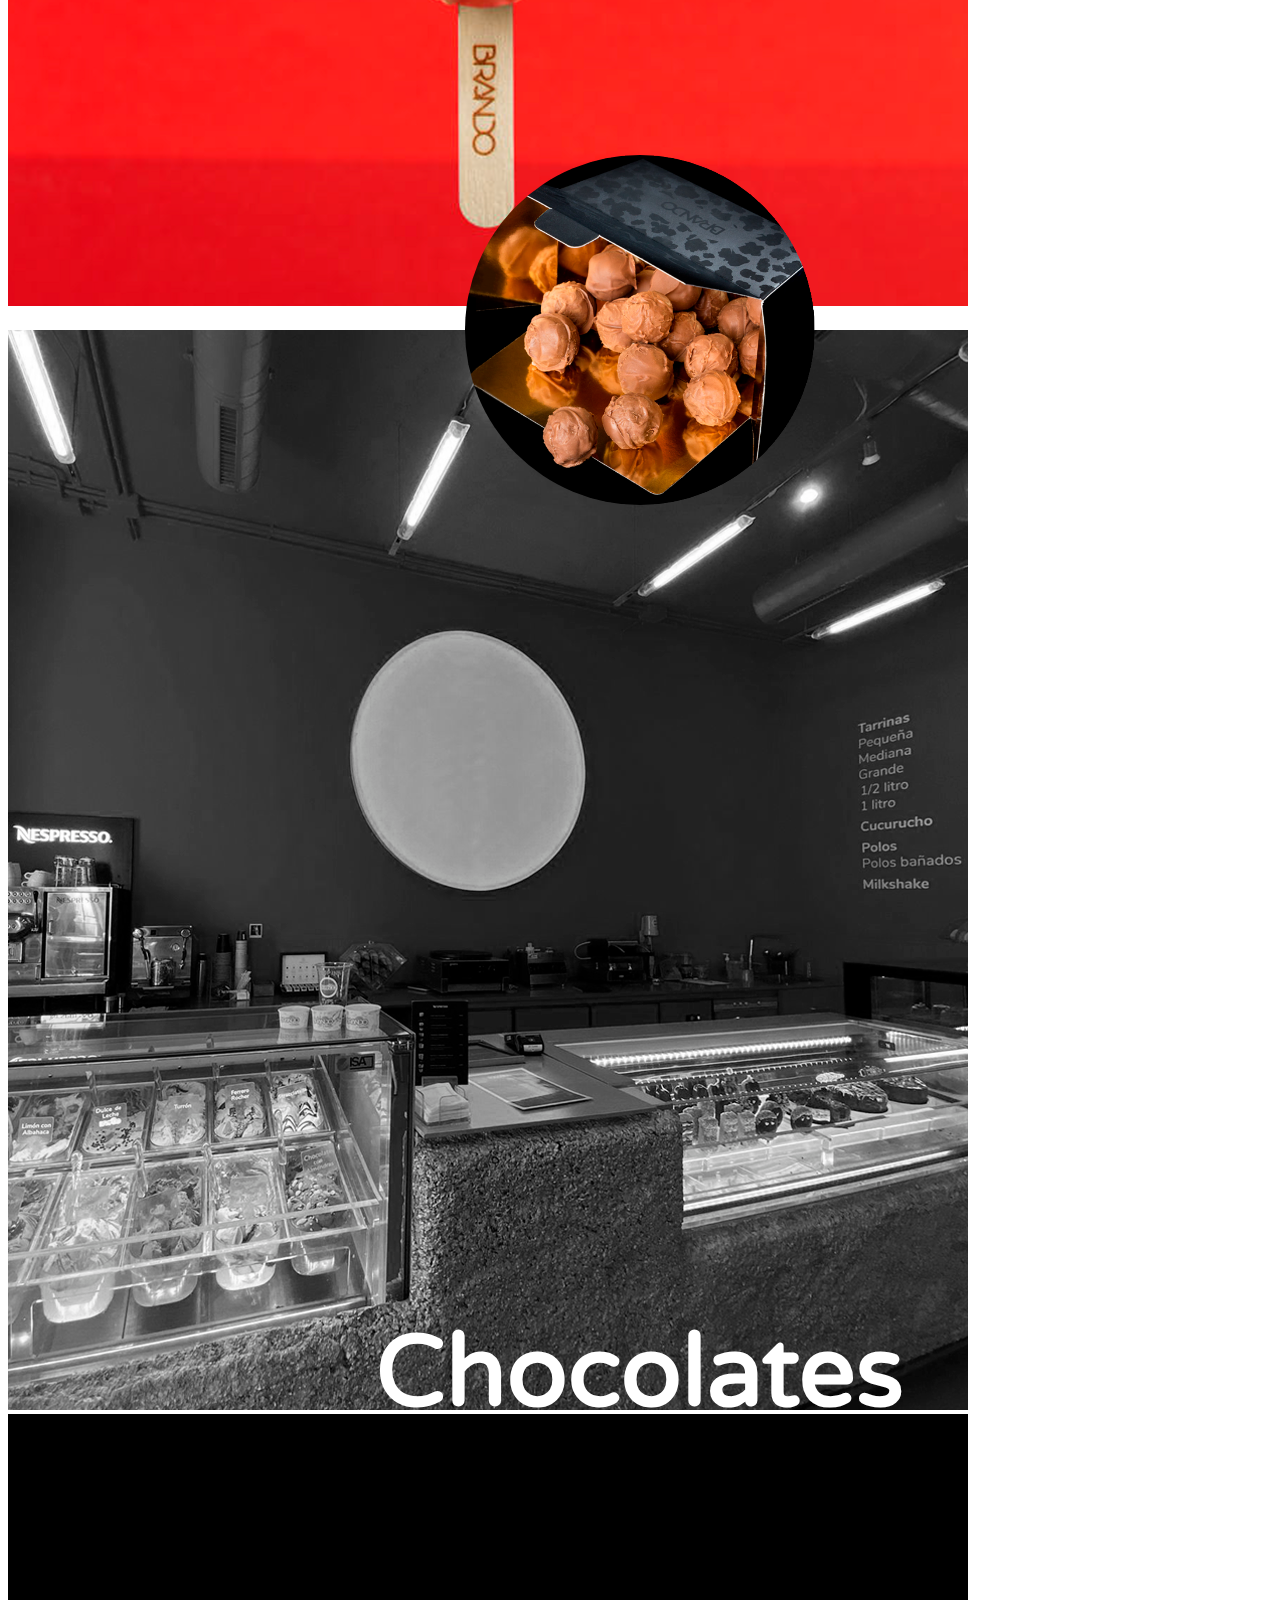
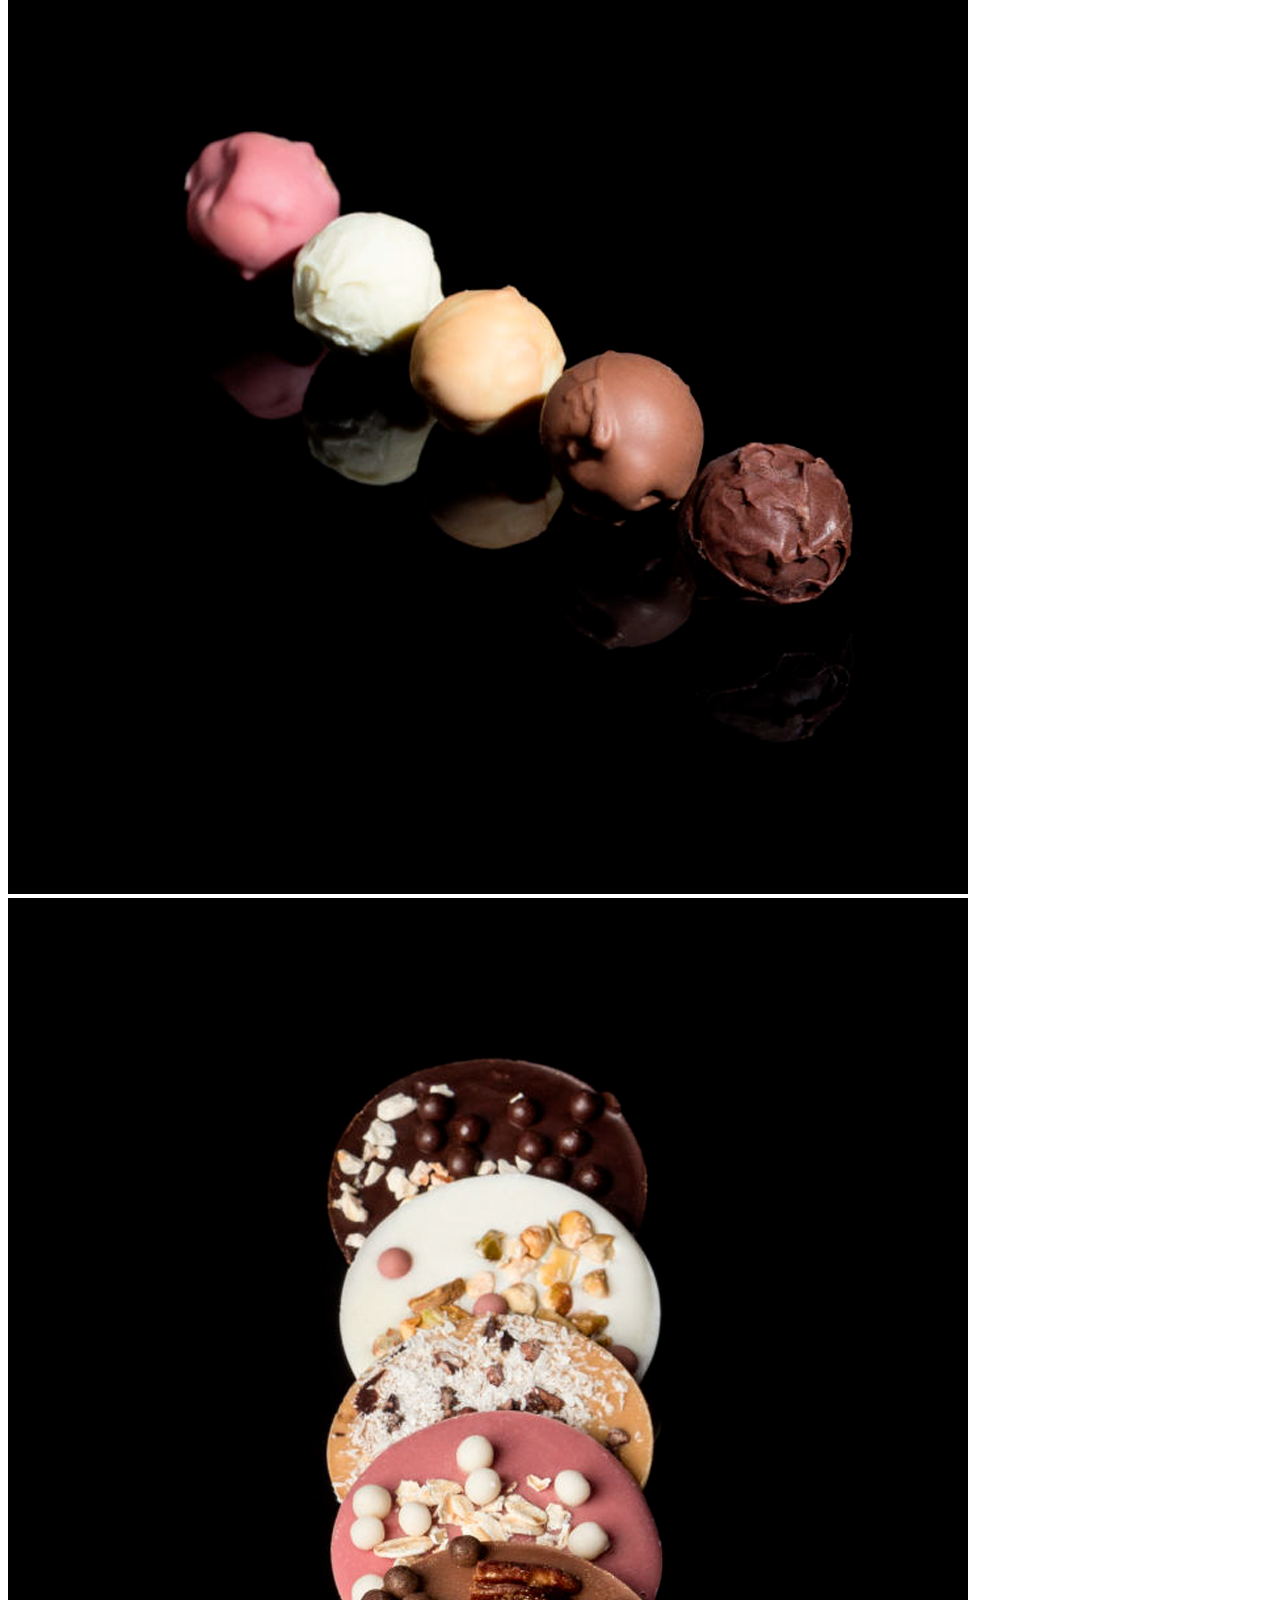
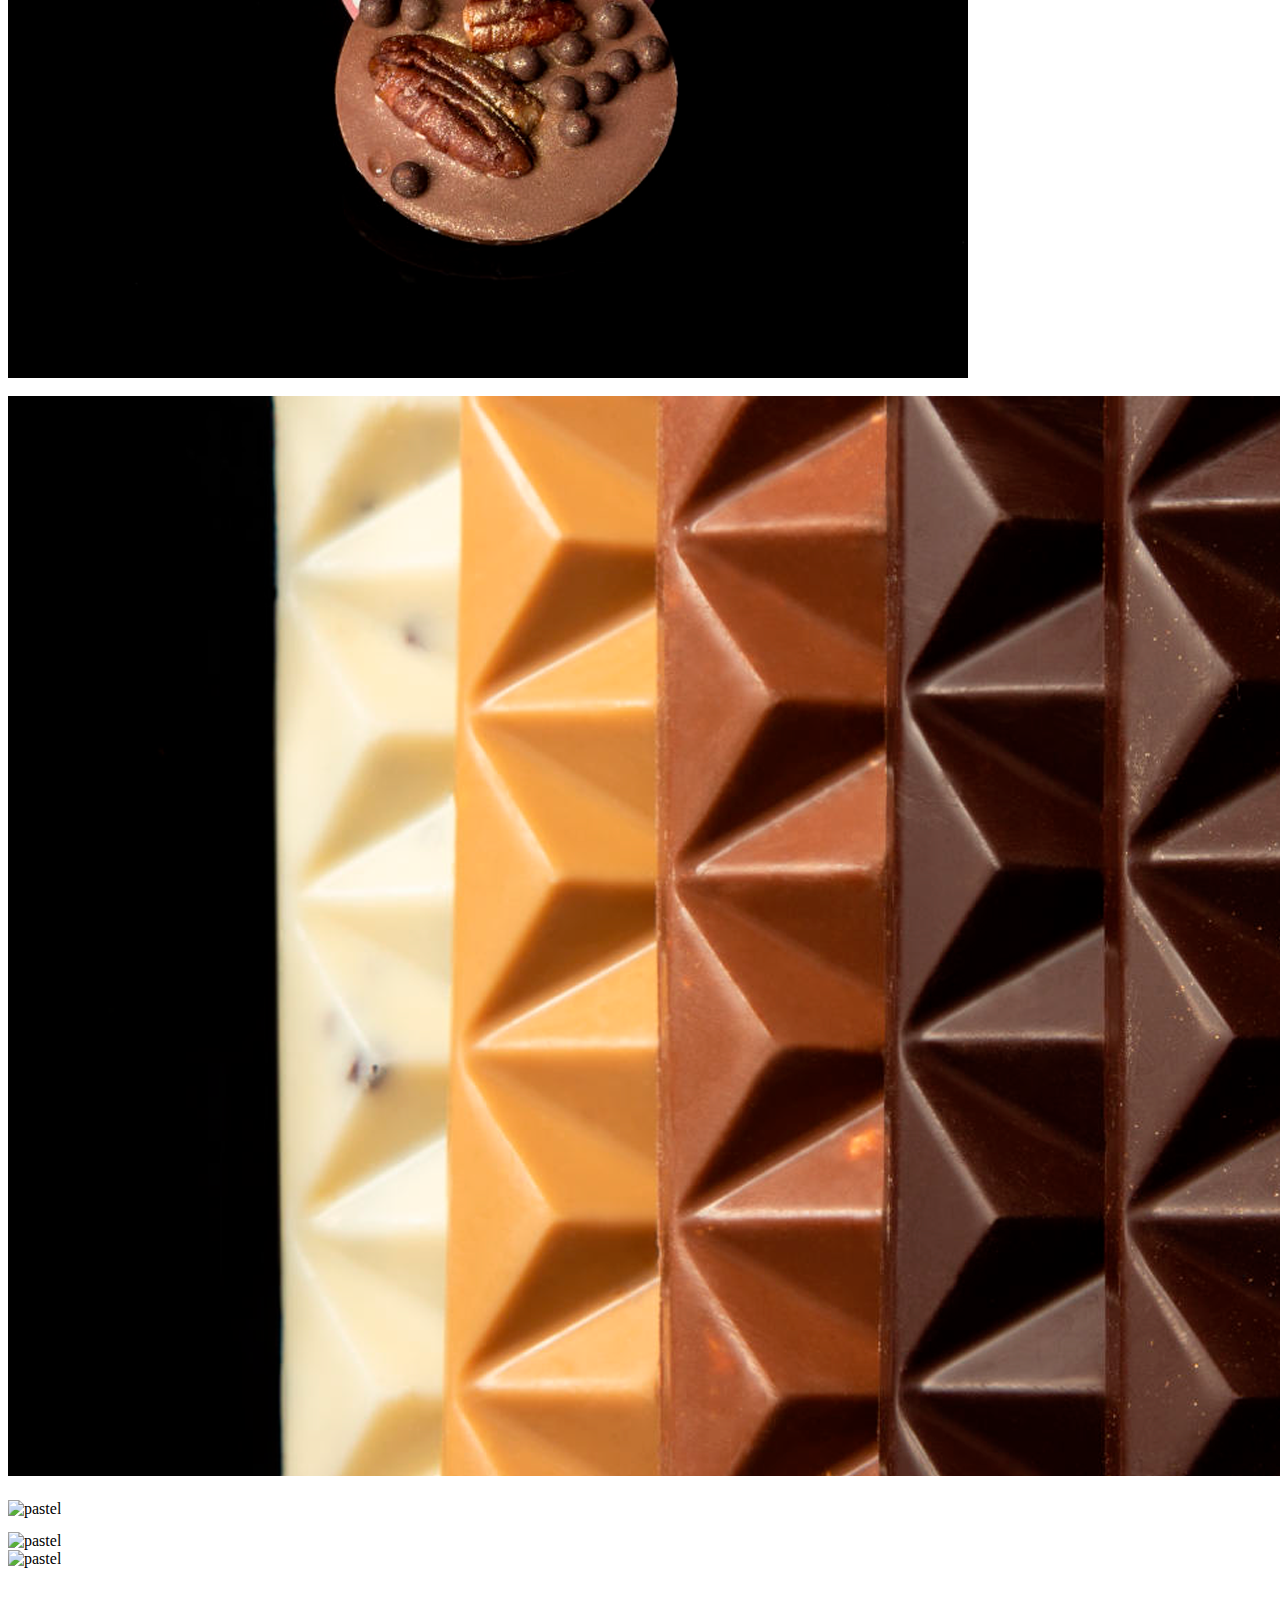
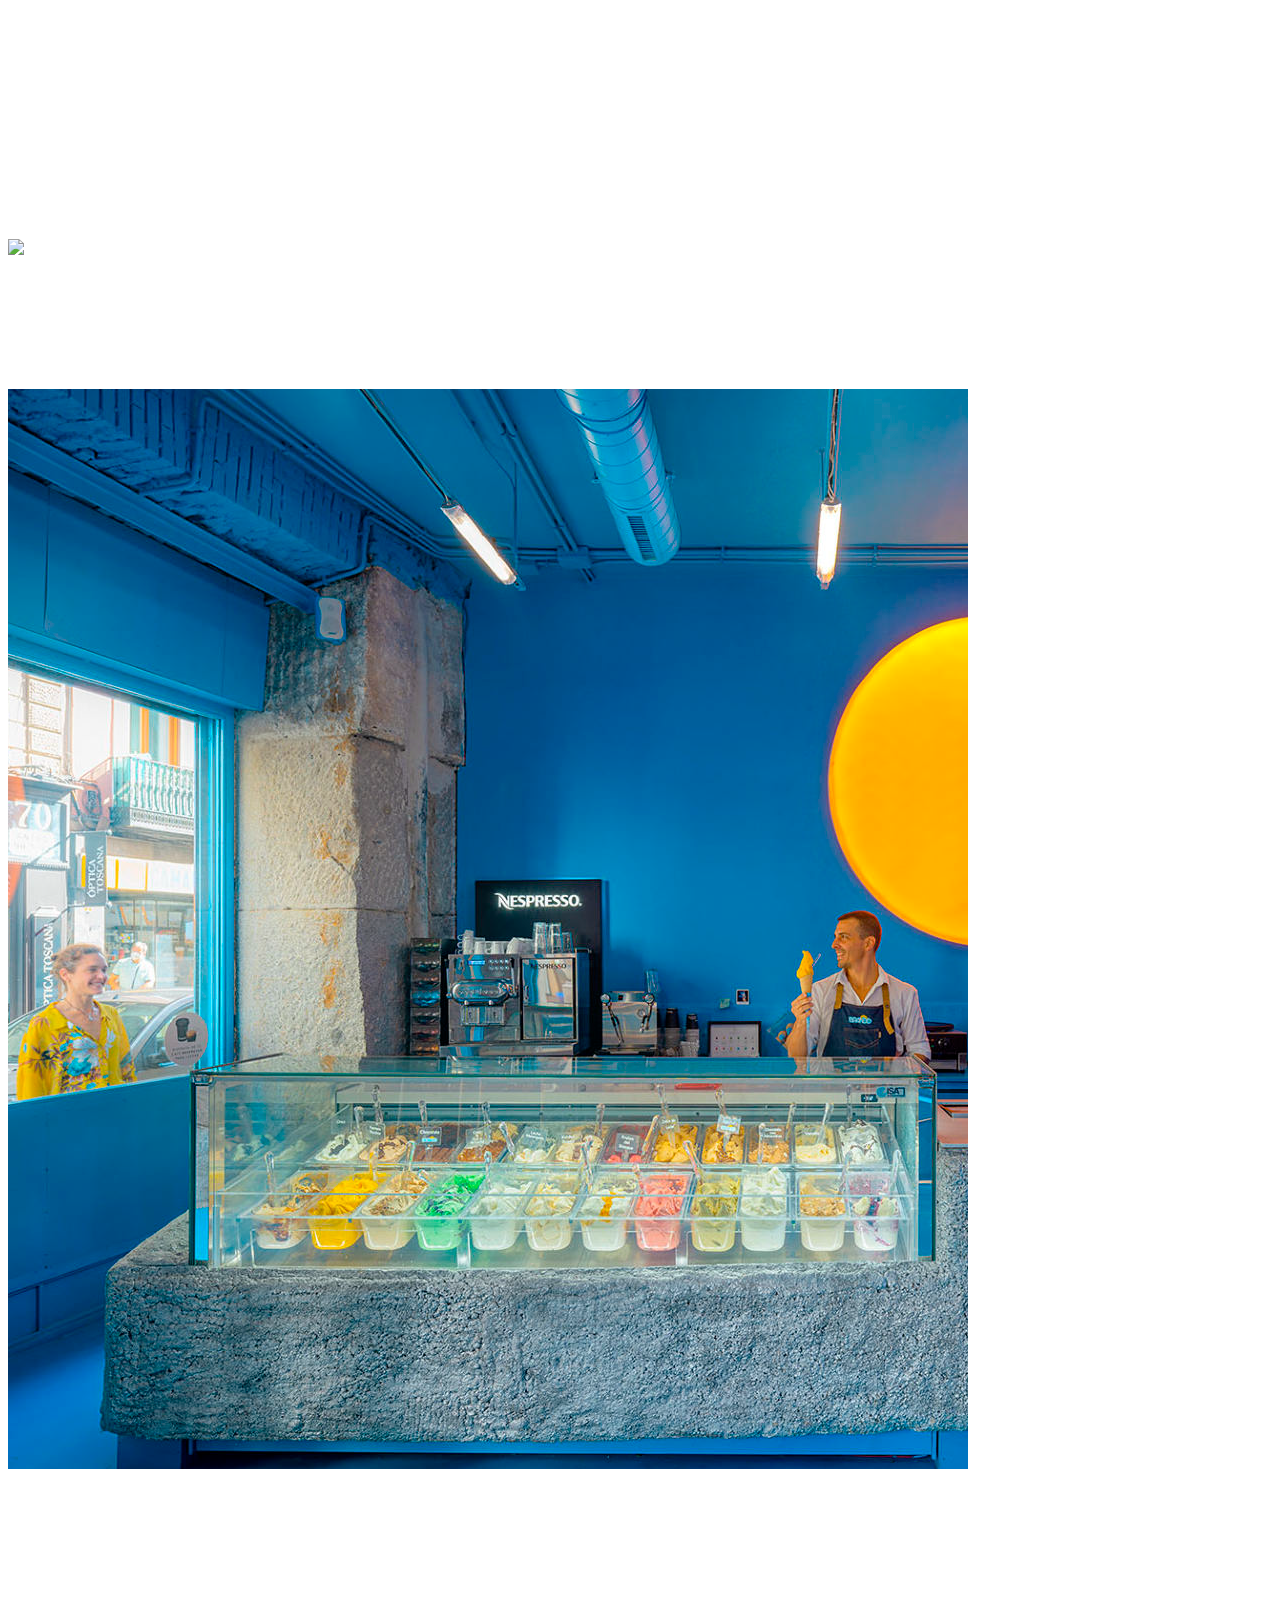
==== commit 6395c7a6: "Add files via upload" ====
--- a/index.html
+++ b/index.html
@@ -49,21 +49,18 @@
               <a class="nav-link" href="#helados">Helados</a>
             </li>
             <li class="nav-item">
+              <a class="nav-link" href="#polosImages">Polos</a>
+            </li>
+            <li class="nav-item">
               <a class="nav-link" href="#chocolates">Chocolates</a>
             </li>
             <li class="nav-item">
               <a class="nav-link" href="#pasteleria">Pastelería</a>
             </li>
             <li class="nav-item">
-              <a class="nav-link" href="#polosImages">Polos</a>
-            </li>
-            <li class="nav-item">
               <a class="nav-link" href="#historia">Quiénes somos</a>
             </li>
             <li class="nav-item">
-              <a class="nav-link" href="#ubicacion">Donde encontrarnos</a>
-            </li>
-            <li class="nav-item">
               <a class="nav-link" href="franquicias.html">Franquicias</a>
             </li>
           </ul>
@@ -71,21 +68,26 @@
       </div>
     </nav>
 
-    <div class="hero">
+    <div class="image-container-top">
+      <div class="background-image">
+        <img src="source/principal.png" alt="Brando" />
+      </div>
+      <div class="centered-text-principal"><h1>Brando Helados</h1></div>
+    </div>
+
+    <!--<div class="hero">
       <div class="hero-text">
-        <div class="hero-title">Brando helado con socios</div>
+        <div class="hero-title">Brando helados</div>
         <div class="hero-subtitle">
           Descubre cómo puedes formar parte de nuestra red de franquicias y
           ofrecer el mejor helado artesanal a tus clientes.
         </div>
       </div>
-
-      <div class="hero-image">
-        <img src="" alt="Ice cream cone" />
-      </div>
-    </div>
+    </div>
+    -->
+
     <div class="container-md">
-      <div class="container-fluid text-center" id="helados">
+      <div class="container-fluid text-center space-min" id="helados">
         <div class="row row-cols-1 row-cols-md-2">
           <div class="card border-0 bg-transparent image-container">
             <img src="source/helados4.png" alt="helado" />
@@ -110,7 +112,37 @@
         </div>
       </div>
 
-      <div class="container-fluid text-center" id="chocolates">
+      <div class="container-fluid text-center space-min" id="polosImages">
+        <div class="row row-cols-1 row-cols-md-2">
+          <div class="col">
+            <div
+              class="row row-cols-1 row-cols-md-2"
+              style="padding-bottom: 20px"
+            >
+              <div class="card h-100 border-0 bg-transparent">
+                <img src="source/polos2.png" alt="polos" />
+              </div>
+              <div class="card h-100 border-0 bg-transparent">
+                <img src="source/polos3.png" alt="polos" />
+              </div>
+            </div>
+            <div class="row row-cols-1 row-cols-md-2">
+              <div class="card h-100 border-0 bg-transparent">
+                <img src="source/polos4.png" alt="polos" />
+              </div>
+              <div class="card h-100 border-0 bg-transparent">
+                <img src="source/polos5.png" alt="polos" />
+              </div>
+            </div>
+          </div>
+          <div class="card border-0 bg-transparent image-container">
+            <img src="source/polos1.png" alt="polos" />
+            <h1 class="centered-text-polos">Polos</h1>
+          </div>
+        </div>
+      </div>
+
+      <div class="container-fluid text-center space-min" id="chocolates">
         <div class="row row-cols-1 row-cols-md-2">
           <div class="card border-0 bg-transparent image-container">
             <img
@@ -144,101 +176,85 @@
         </div>
       </div>
 
-      <div class="container-fluid text-center" id="pasteleria">
+      <div class="container-fluid text-center space-min" id="pasteleria">
         <div class="row row-cols-1 row-cols-md-2">
           <div class="col">
-            <div
-              class="card border-0 bg-transparent"
-              style="padding-bottom: 14px"
-            >
-              <img src="source/pasteleria2.png" alt="pastel" />
-            </div>
-            <div class="row row-cols-1 row-cols-md-2">
-              <div class="card h-100 border-0 bg-transparent">
-                <img src="source/pasteleria4.png" alt="pastel" />
-              </div>
-              <div class="card h-100 border-0 bg-transparent">
-                <img src="source/pasteleria3.png" alt="pastel" />
+            <div class="col">
+              <div class="card border-0 bg-transparent image-container">
+                <img src="source/pasteleria-ejemplo.png" alt="pastel" />
+                <h1 class="centered-text-extra">Granizados</h1>
+              </div>
+            </div>
+            <div class="col" style="padding-top: 14px">
+              <div class="card border-0 bg-transparent image-container">
+                <img src="source/pasteleria-ejemplo.png" alt="pastel" />
+                <h1 class="centered-text-extra">Batidos</h1>
               </div>
             </div>
           </div>
           <div class="col">
             <div class="card border-0 bg-transparent image-container">
-              <img src="source/pasteleria1.png" alt="pastel" />
+              <img src="source/pasteleria.png" alt="pastel" />
               <h1 class="centered-text">Pastelería</h1>
             </div>
           </div>
         </div>
       </div>
 
-      <div class="container-fluid text-center" id="polosImages">
-        <div class="row row-cols-1 row-cols-md-2">
-          <div class="col">
-            <div
-              class="row row-cols-1 row-cols-md-2"
-              style="padding-bottom: 20px"
-            >
-              <div class="card h-100 border-0 bg-transparent">
-                <img src="source/polos2.png" alt="polos" />
-              </div>
-              <div class="card h-100 border-0 bg-transparent">
-                <img src="source/polos3.png" alt="polos" />
-              </div>
-            </div>
-            <div class="row row-cols-1 row-cols-md-2">
-              <div class="card h-100 border-0 bg-transparent">
-                <img src="source/polos4.png" alt="polos" />
-              </div>
-              <div class="card h-100 border-0 bg-transparent">
-                <img src="source/polos5.png" alt="polos" />
-              </div>
-            </div>
-          </div>
-          <div class="card border-0 bg-transparent image-container">
-            <img src="source/polos1.png" alt="polos" />
-            <h1 class="centered-text-polos">Polos</h1>
-          </div>
-        </div>
-      </div>
-
-      <div class="container-fluid about-us" id="historia">
+      <div class="container-fluid about-us space-min" id="historia">
         <div class="row">
-          <div
-            class="card h-100 text-bg-primary rounded-5 rounded-start-0 mb-3 col-md-6"
-          >
-            <h2><strong>QUIÉNES SOMOS</strong></h2>
-            <p class="text-start fs-3">
-              BRANDO nace en Madrid en 2021 con la intención de
-              <strong>revolucionar el mundo del helado</strong> desde la imagen
-              la estética y sus sabores.<br />
-              Rompe moldes gracias a una presentación en vitrinas de piedra,
-              como si se tratara de
-              <strong
-                >un paisaje lunar en un local donde prevalece el azul cobalto y
-                donde un sol artificial cambia su luz según avanza el
-                día.</strong
-              ><br />
-              En nuestro propio obrador se crea el 100% de los productos que
-              ofrecemos, con la firme intención de obtener la máxima excelencia
-              utilizando
-              <strong
-                >productos NATURALES sin aditivos ni conservantes. De esta
-                manera obtenemos la CALIDAD que nos diferencia.</strong
-              ><br />
-              Debido a su sostenido crecimiento Brando se sitúa como
-              <strong
-                >una de las heladerías artesanales más reconocidas de
-                Madrid.</strong
-              >
-            </p>
-          </div>
-          <div class="col-md-6"></div>
+          <div class="col text-center">
+            <div class="card text-bg-primary">
+              <h2 class="space-min"><strong>QUIÉNES SOMOS</strong></h2>
+              <p>
+                BRANDO nace en Madrid en 2021 con la intención de
+                <strong>revolucionar el mundo del helado</strong><br />desde la
+                imagen la estética y sus sabores.
+              </p>
+            </div>
+          </div>
+        </div>
+        <div class="row space-min text-center">
+          <div class="col col-lg-6 col-md-6">
+            <div class="card h-100 text-bg-primary border-0">
+              <img src="source/obrador.png" alt="obrador" />
+              <p class="space-min">
+                En nuestro propio obrador se crea el 100% de los productos que
+                ofrecemos, con la firme intención de obtener la máxima
+                excelencia utilizando
+                <strong
+                  >productos NATURALES sin aditivos ni conservantes. De esta
+                  manera obtenemos la CALIDAD que nos diferencia.</strong
+                >
+              </p>
+            </div>
+          </div>
+          <div class="col col-lg-6 col-md-6">
+            <div class="card h-100 text-bg-primary border-0">
+              <img src="source/local.png" alt="local" />
+              <p class="space-min">
+                Rompe moldes gracias a una presentación en vitrinas de piedra,
+                como si se tratara de
+                <strong
+                  >un paisaje lunar en un local donde prevalece el azul cobalto
+                  y donde un sol artificial cambia su luz según avanza el
+                  día.</strong
+                >
+                <br />
+                Debido a su sostenido crecimiento Brando se sitúa como
+                <strong
+                  >una de las heladerías artesanales más reconocidas de
+                  Madrid.</strong
+                >
+              </p>
+            </div>
+          </div>
         </div>
       </div>
     </div>
 
     <div class="partners">
-      <div class="partners-title">Seamos socios</div>
+      <div class="partners-title"><h2>Seamos socios</h2></div>
       <a class="btn btn-secondary" href="franquicias.html" role="button"
         >Súmate a nosotros</a
       >
--- a/styles.css
+++ b/styles.css
@@ -23,8 +23,29 @@
   font-family: Varela Round;
 }
 
+h3 {
+  font-size: 30px;
+  font-weight: bold;
+  font-family: Varela Round;
+}
+
 p {
+  font-size: 20px;
   font-family: Montserrat;
+}
+
+.space {
+  padding-top: 20px;
+  padding-bottom: 20px;
+}
+
+.text-list {
+  font-size: 20px;
+  font-family: Montserrat;
+}
+
+.space-min {
+  padding-top: 20px;
 }
 
 nav {
@@ -138,6 +159,11 @@
   position: relative;
 }
 
+.image-container-top {
+  position: relative;
+  object-fit: fill;
+}
+
 .background-image {
   top: 0;
   left: 0;
@@ -157,8 +183,8 @@
 
 .foreground-image {
   z-index: 1;
-  height: 300px;
-  width: 300px;
+  height: 350px;
+  width: 350px;
   border-radius: 100%;
   position: absolute;
   transform: translate(-50%, -50%);
@@ -166,9 +192,44 @@
   animation: float 2s ease-in-out infinite;
 }
 
+@media screen and (max-width: 768px) {
+  .foreground-image {
+    height: 350px;
+    width: 350px;
+  }
+
+  h1 {
+    font-size: 100px;
+  }
+}
+
 .centered-text {
   position: absolute;
   top: 90%;
+  left: 50%;
+  transform: translate(-50%, -50%);
+  color: white;
+}
+
+.centered-text-franquicias {
+  position: absolute;
+  top: 50%;
+  left: 50%;
+  transform: translate(-50%, -50%);
+  color: white;
+}
+
+.centered-text-extra {
+  position: absolute;
+  top: 80%;
+  left: 50%;
+  transform: translate(-50%, -50%);
+  color: white;
+}
+
+.centered-text-principal {
+  position: absolute;
+  top: 20%;
   left: 50%;
   transform: translate(-50%, -50%);
   color: white;
@@ -212,6 +273,11 @@
 
 .header {
   background-color: #0ea3dd;
+}
+
+.title-franqu {
+  color: #0ea3dd;
+  margin-top: 20px;
 }
 
 .footer-logo {
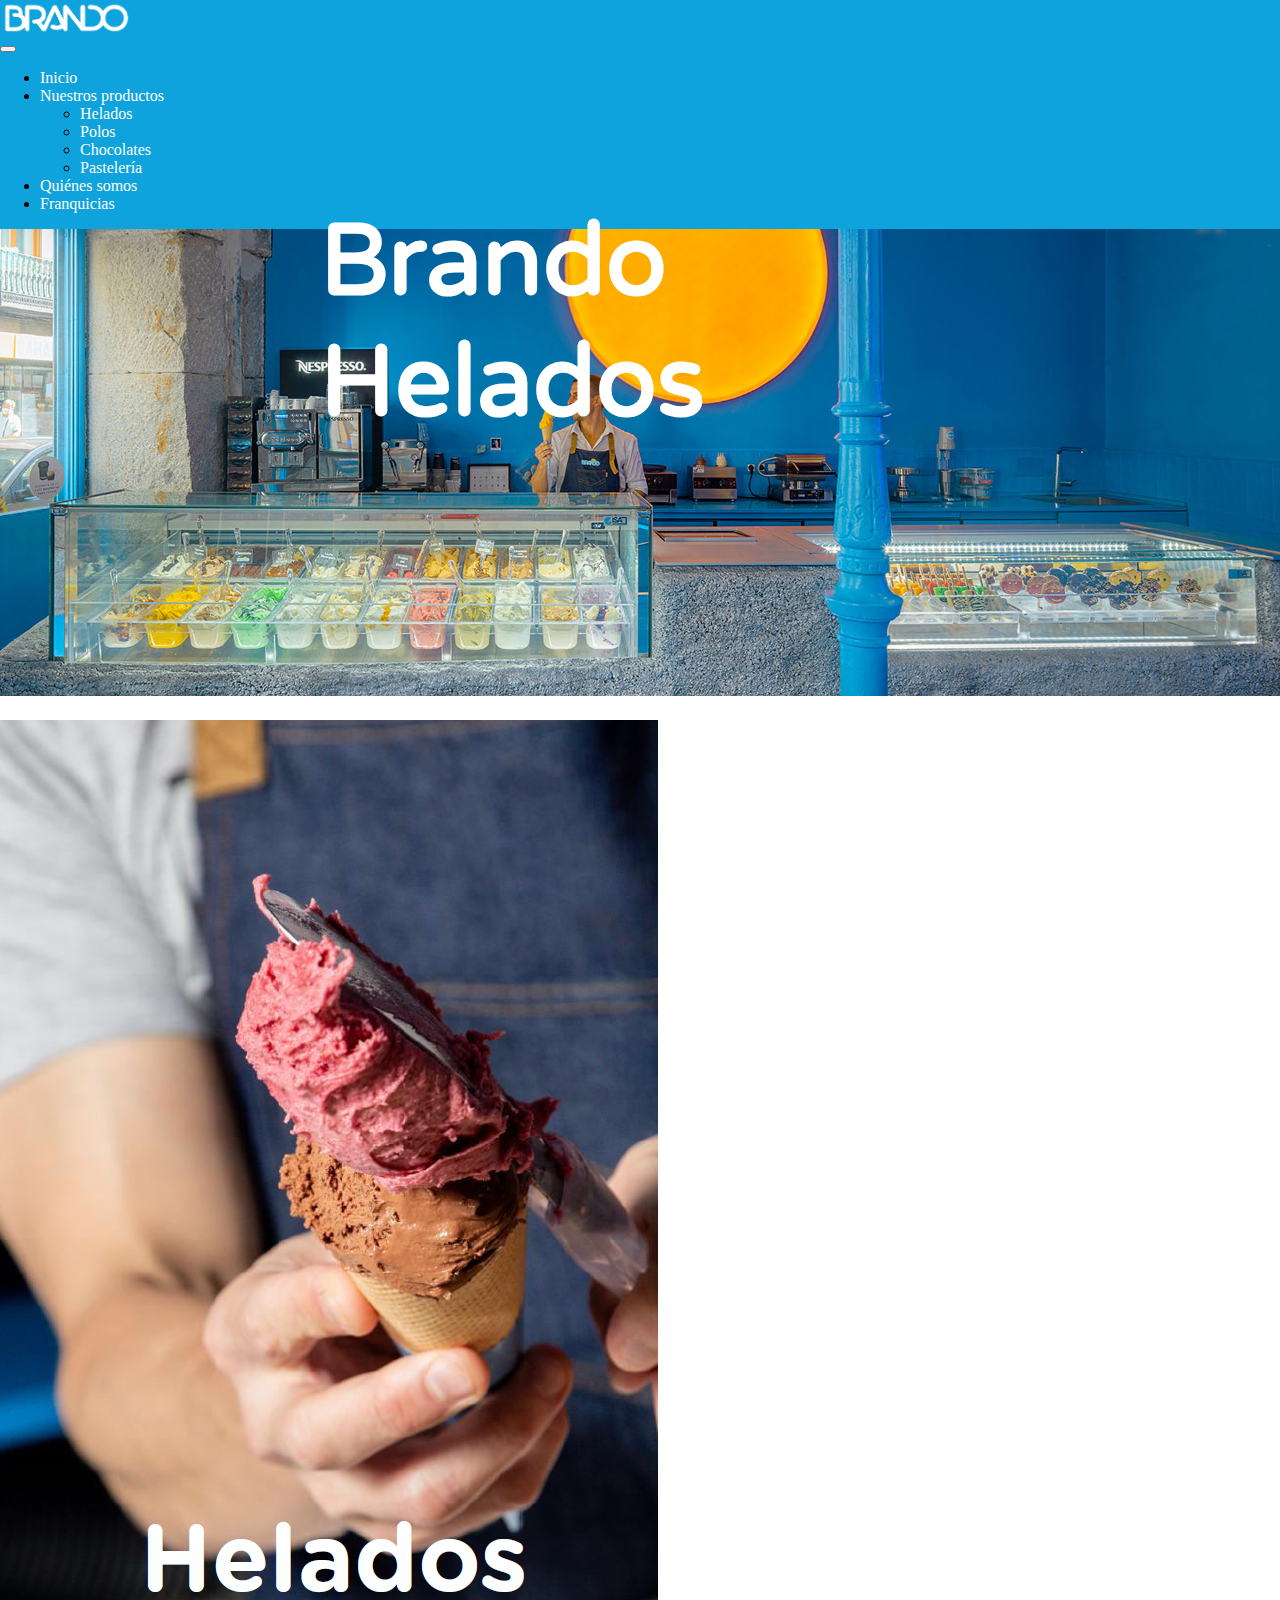
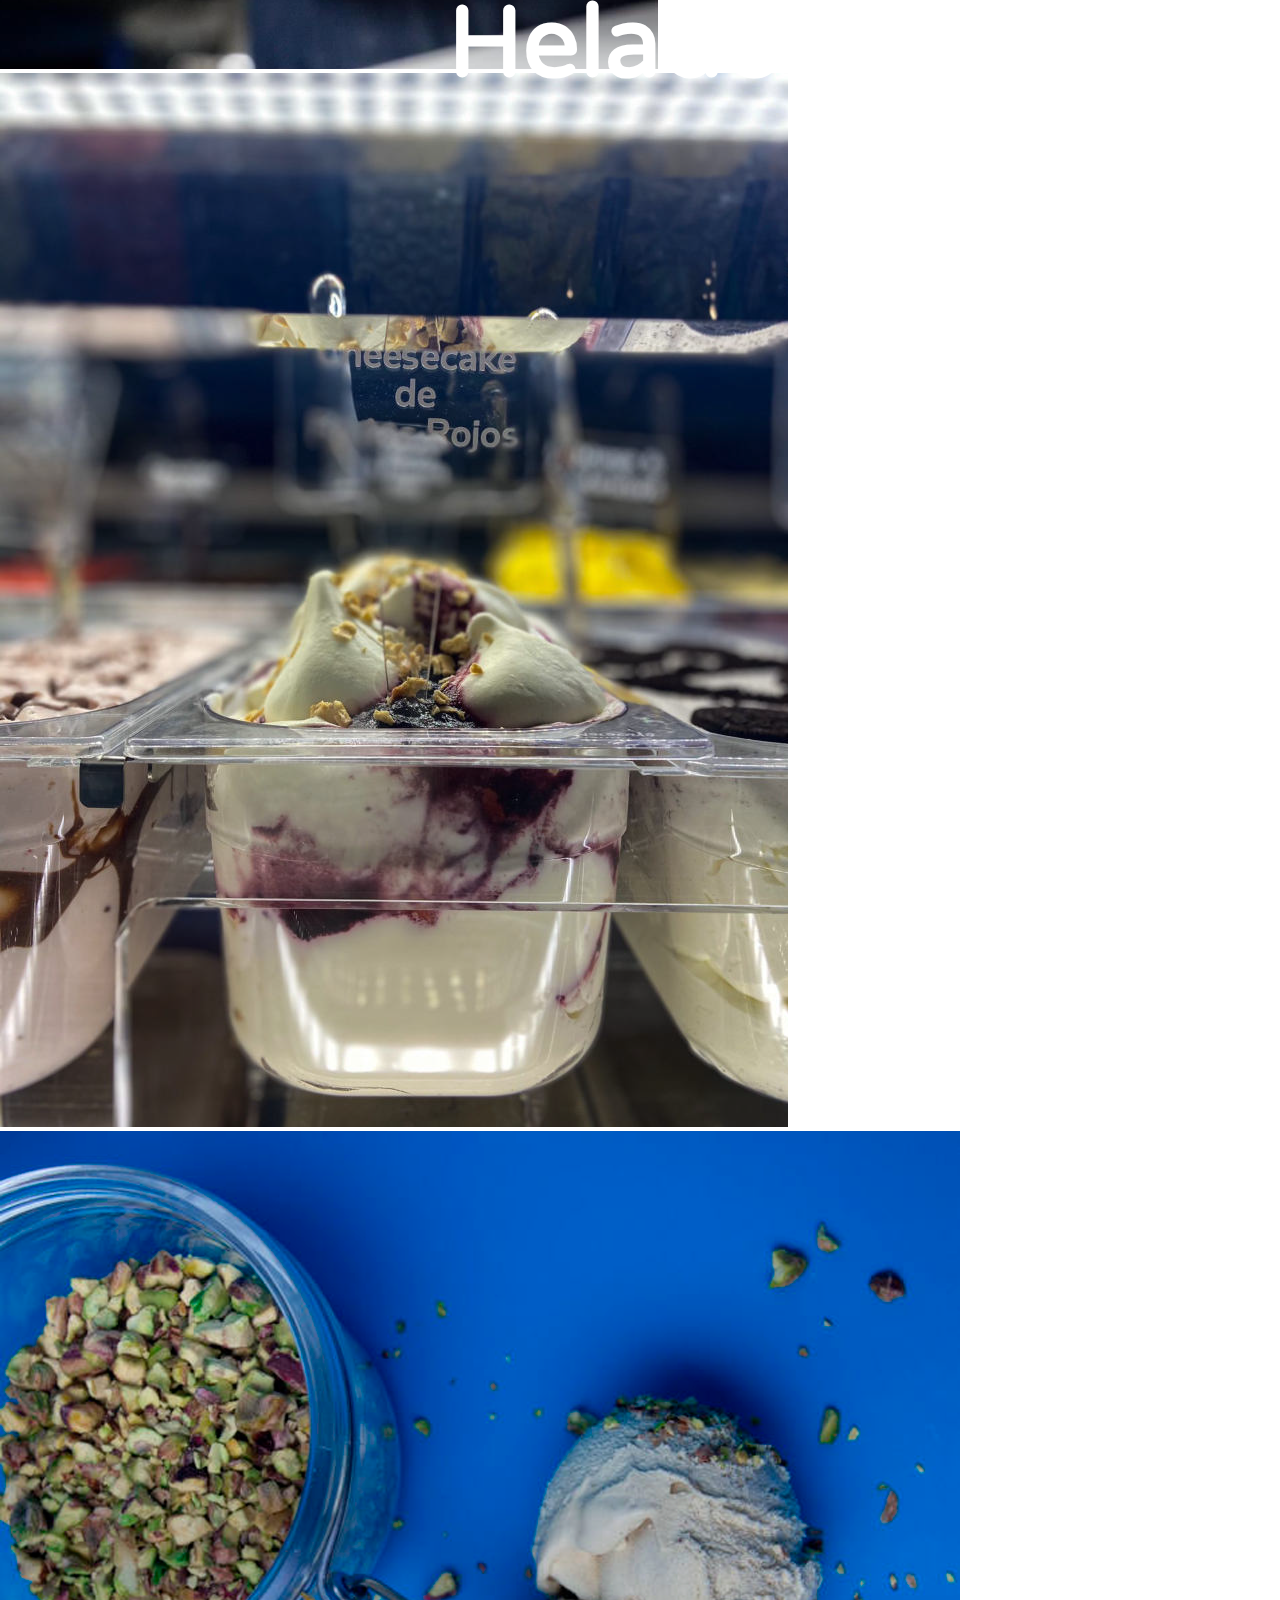
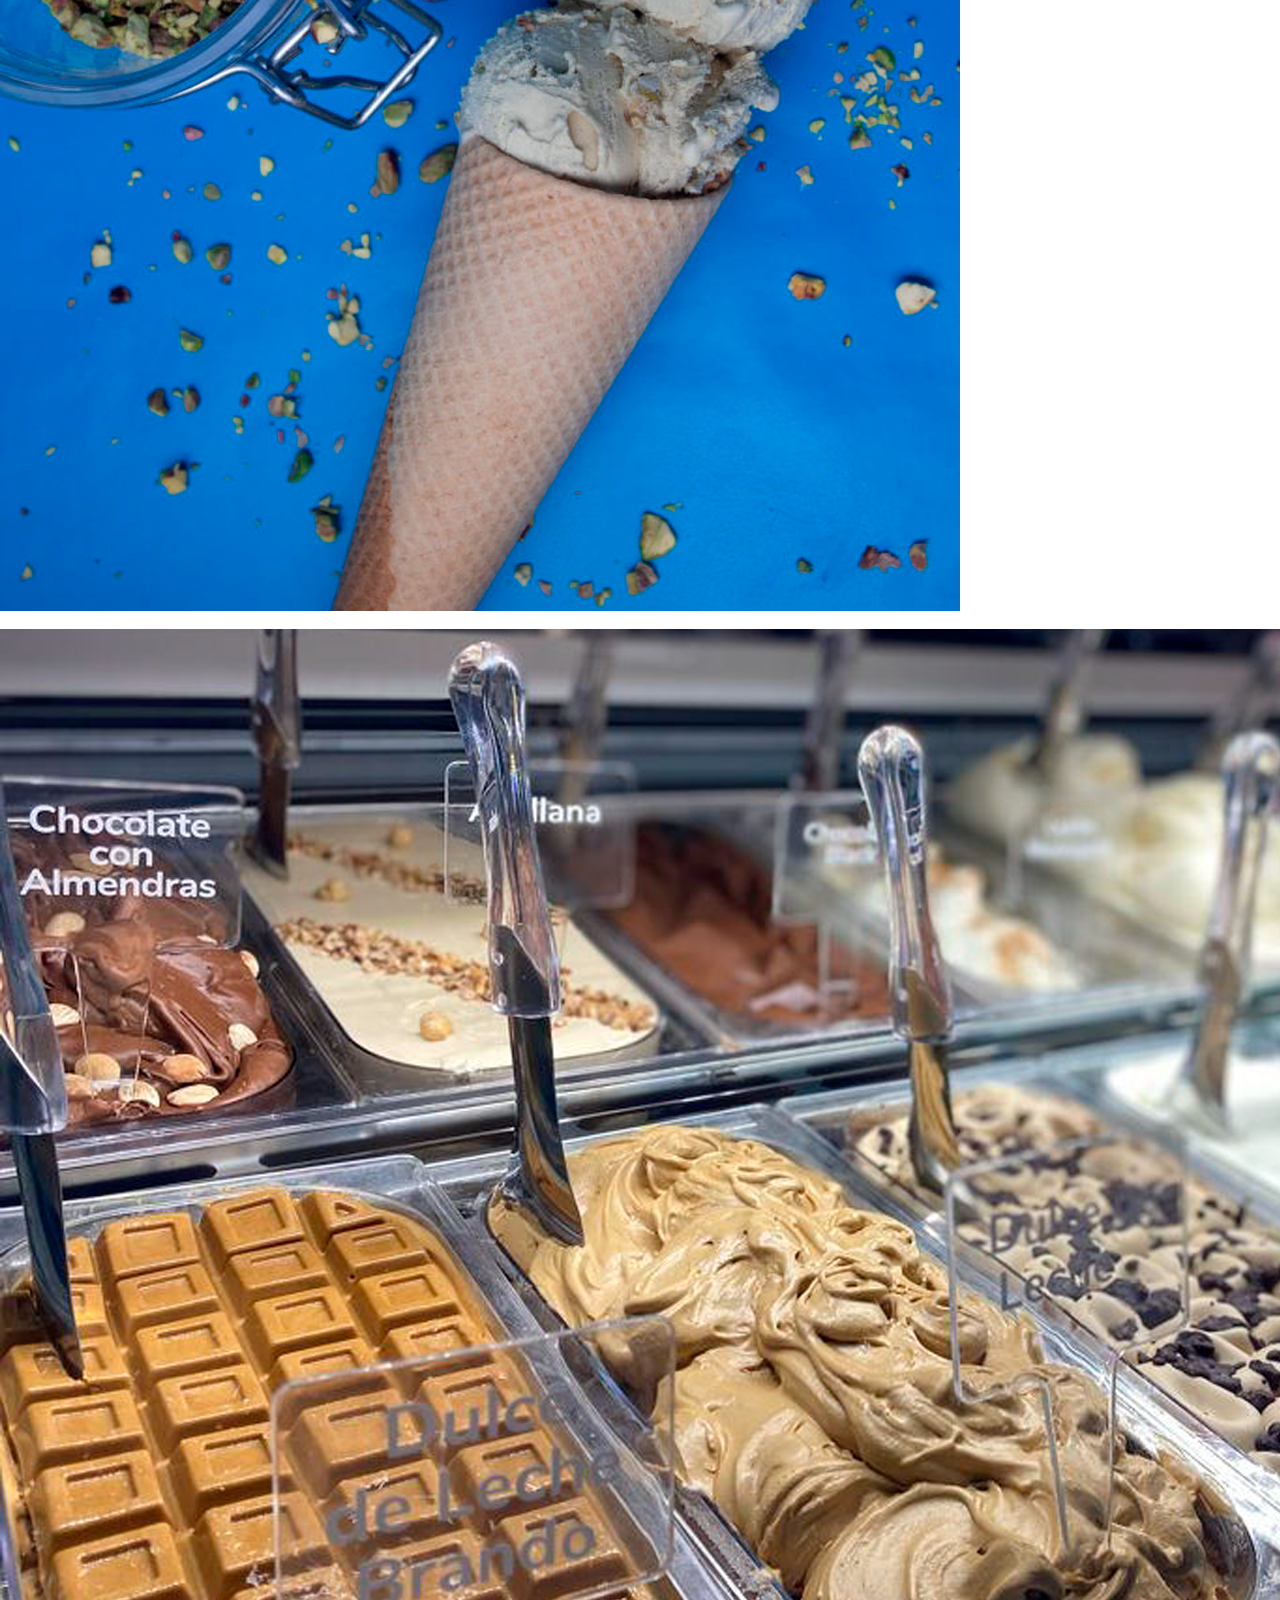
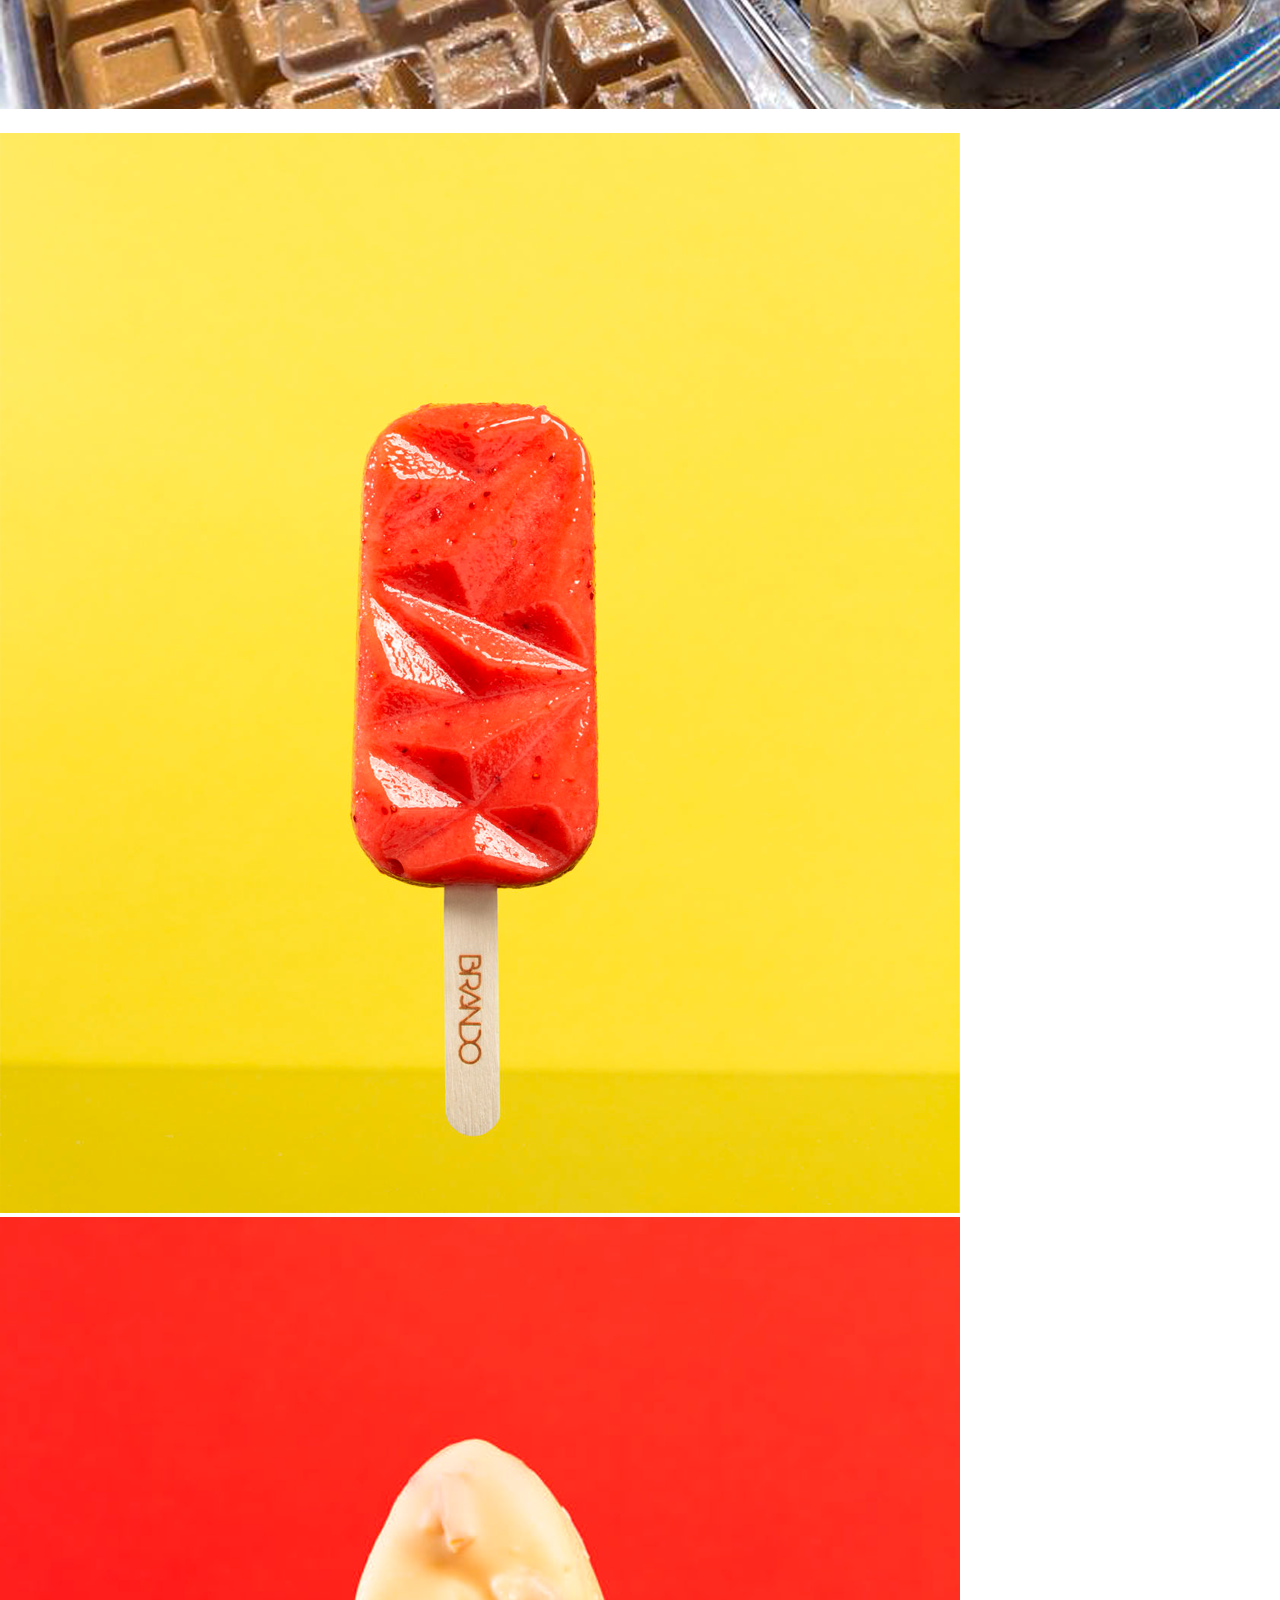
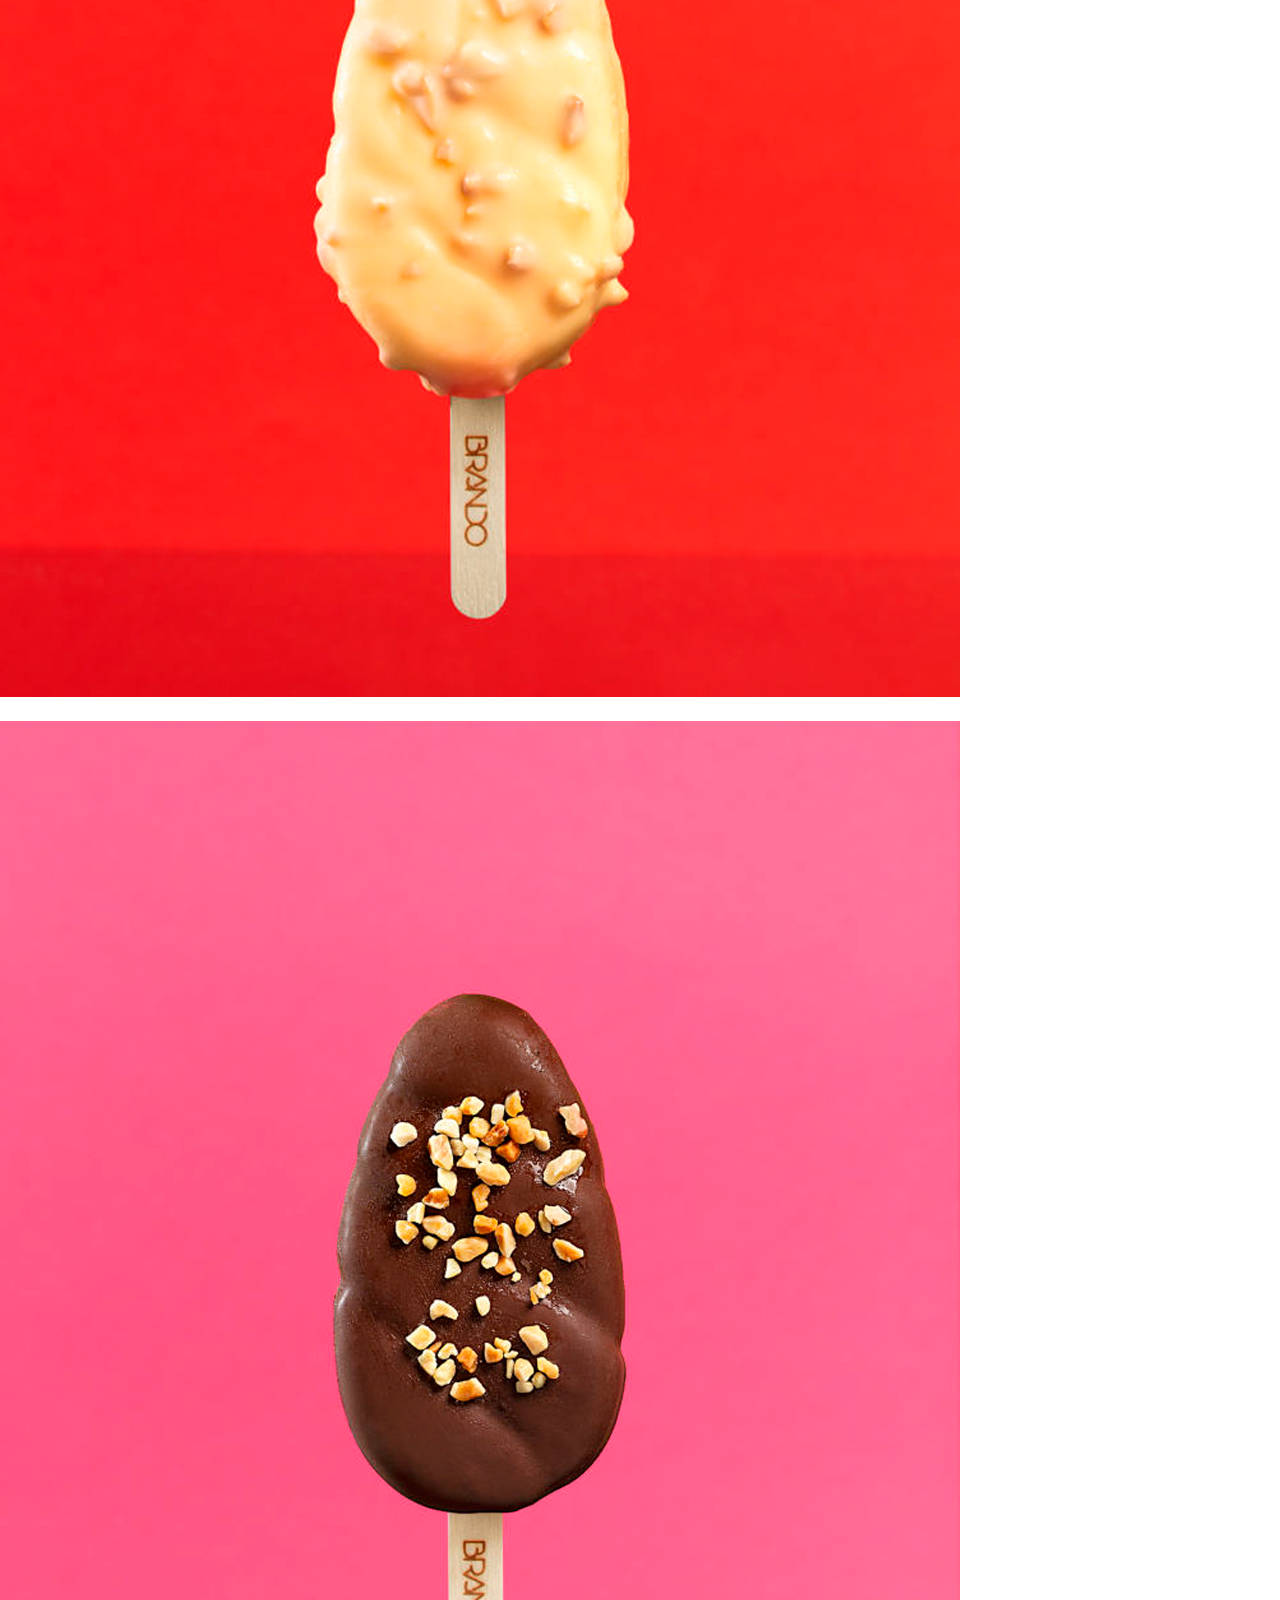
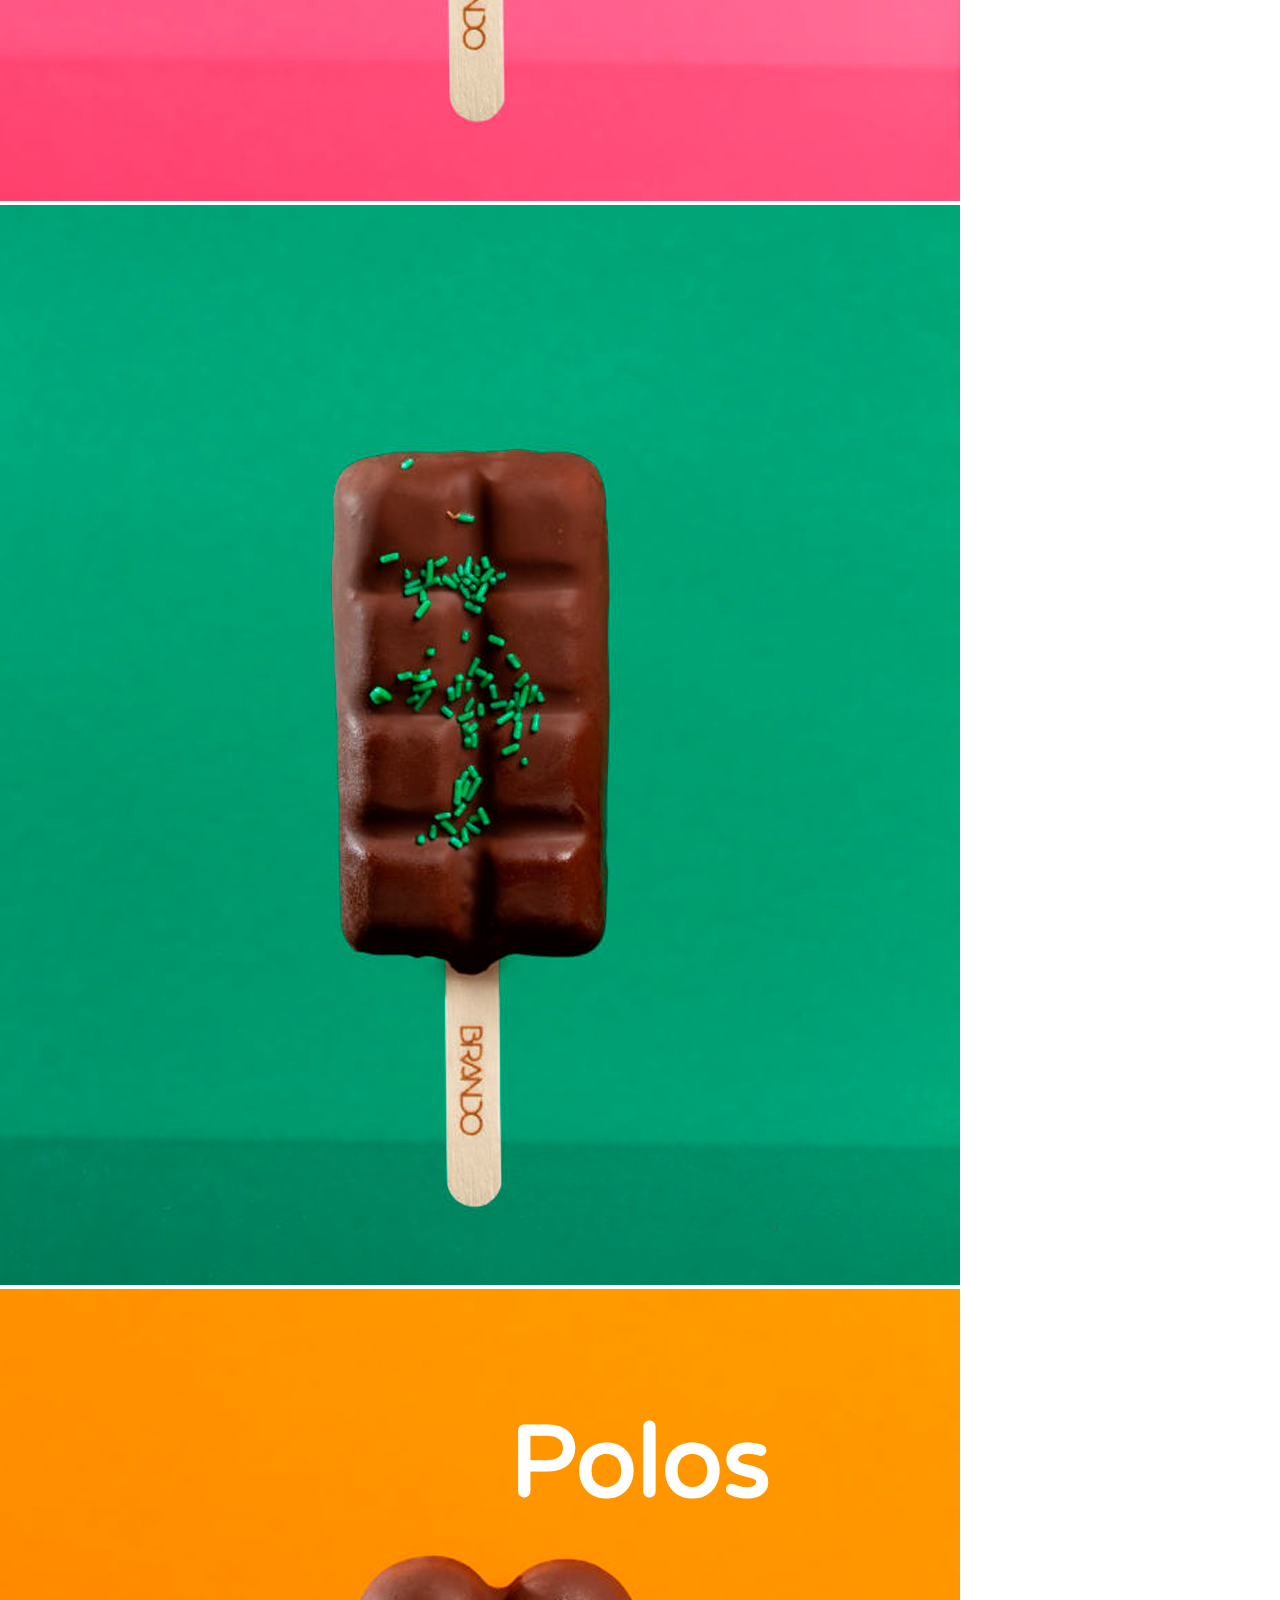
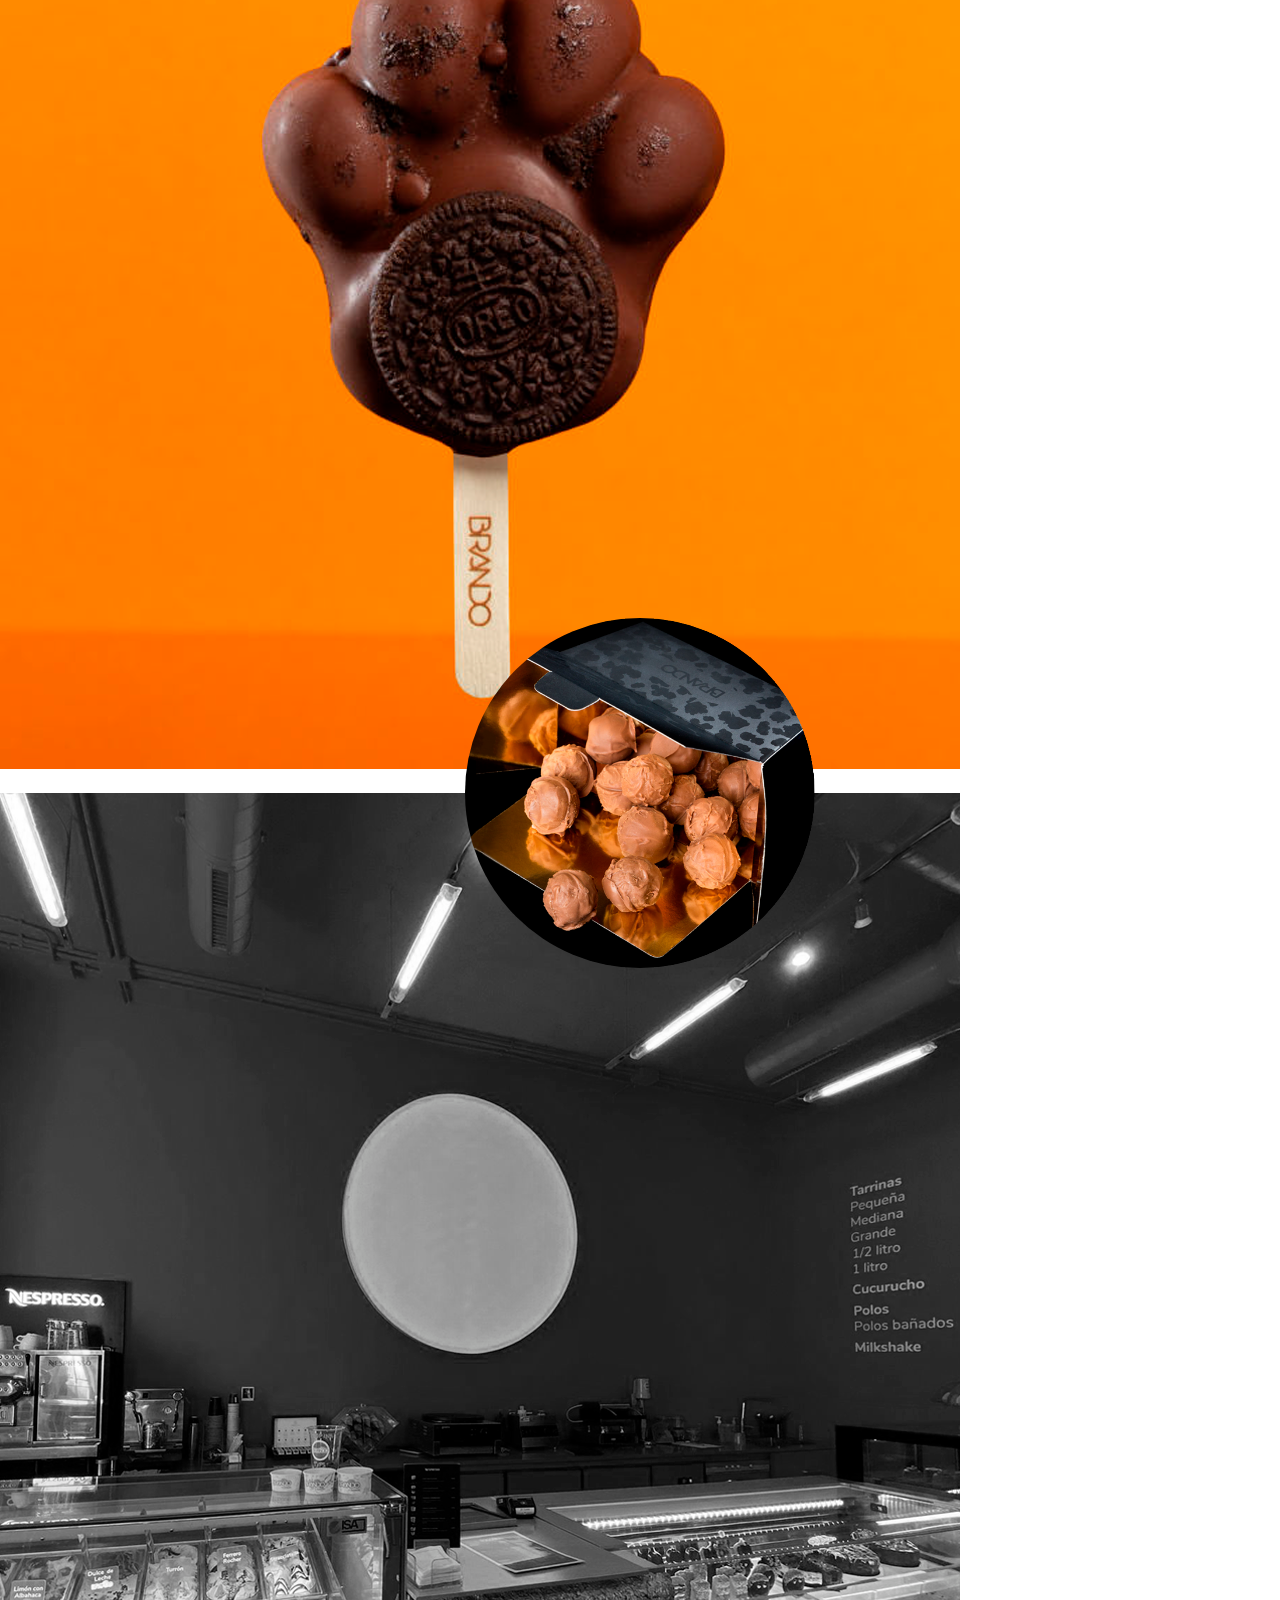
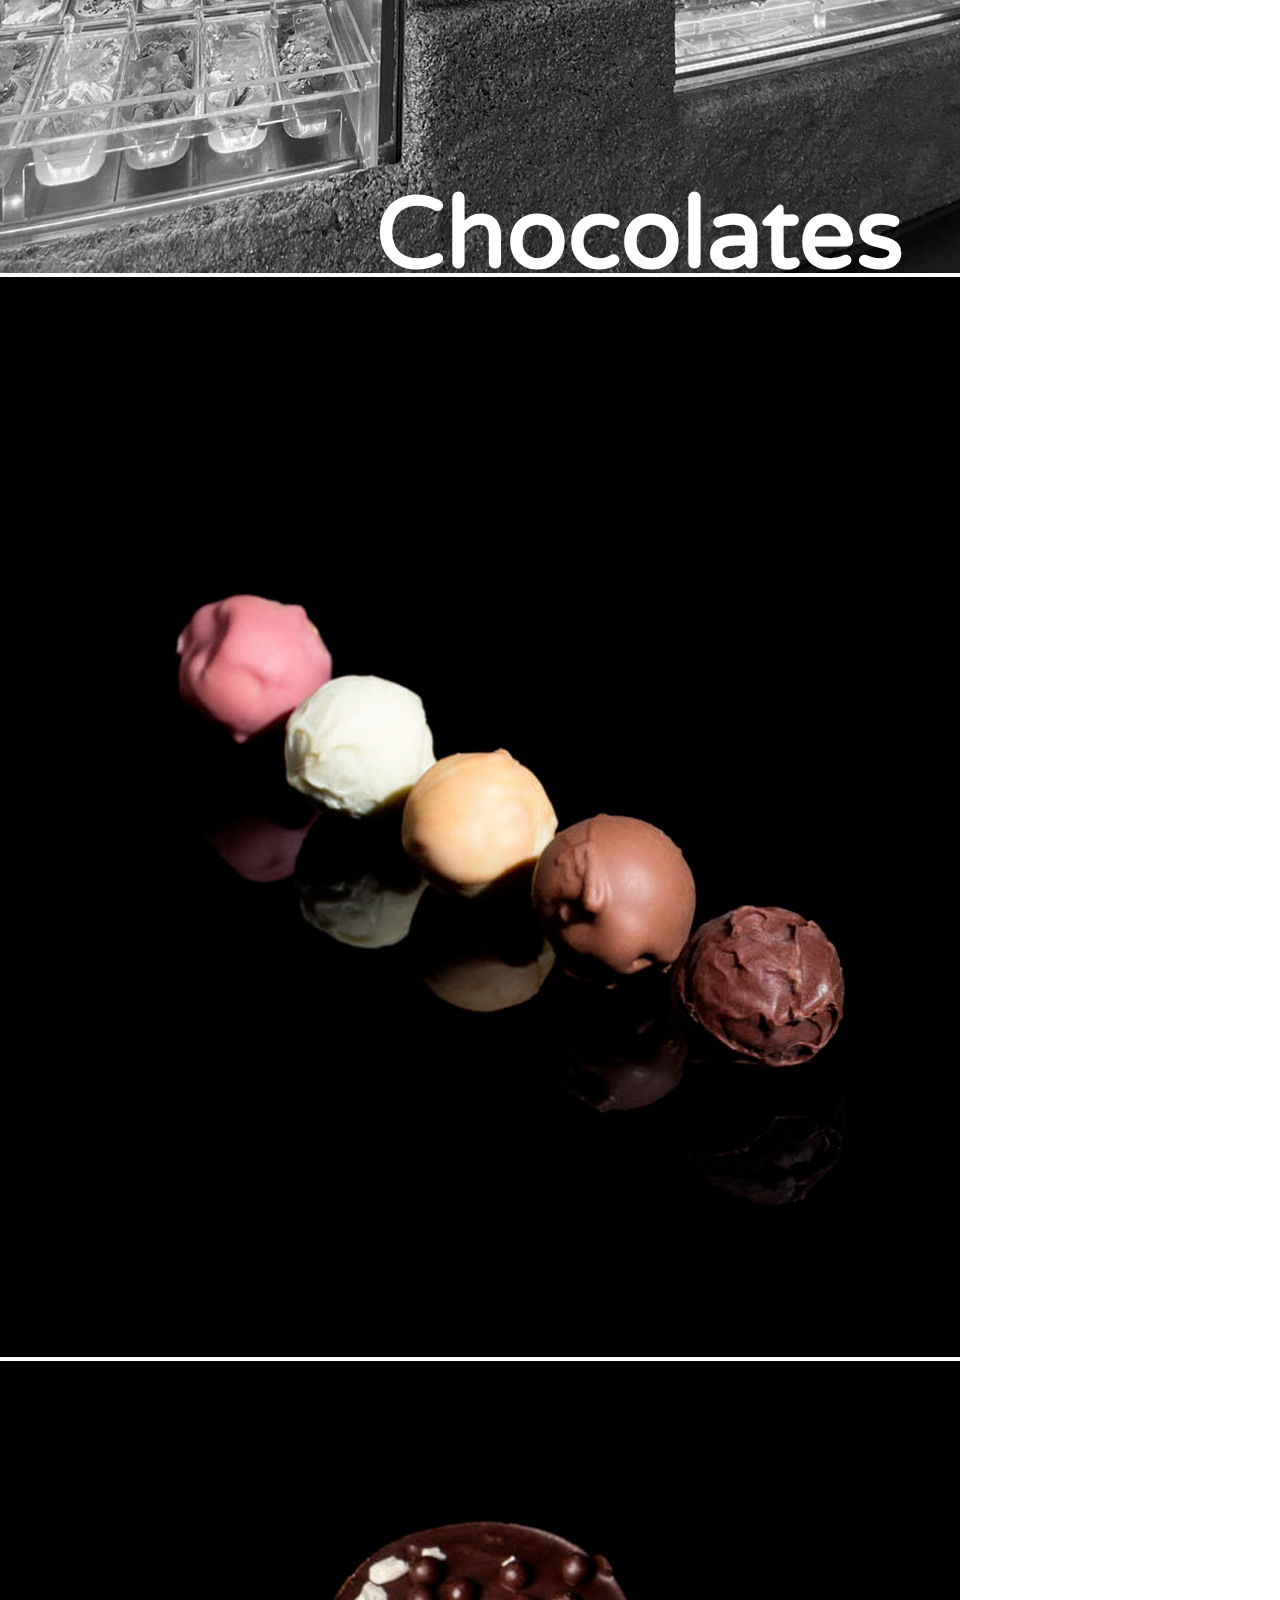
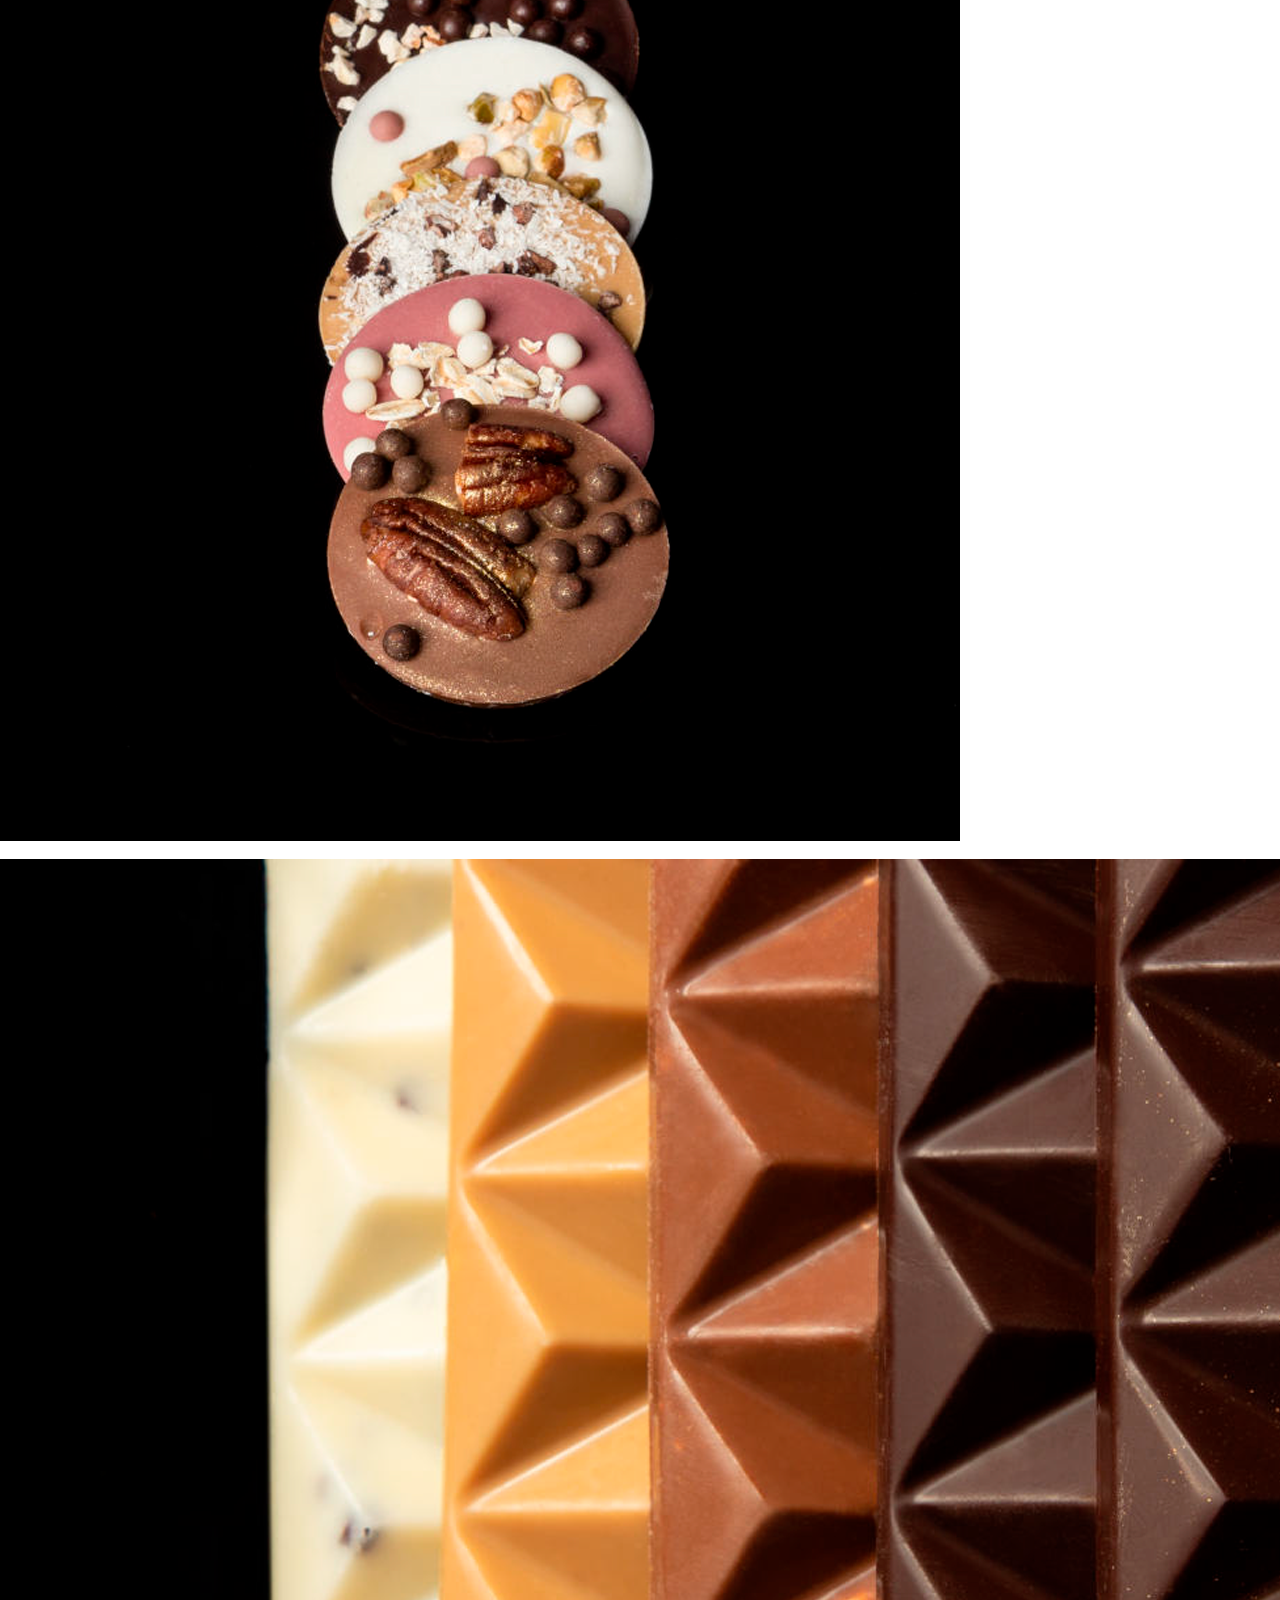
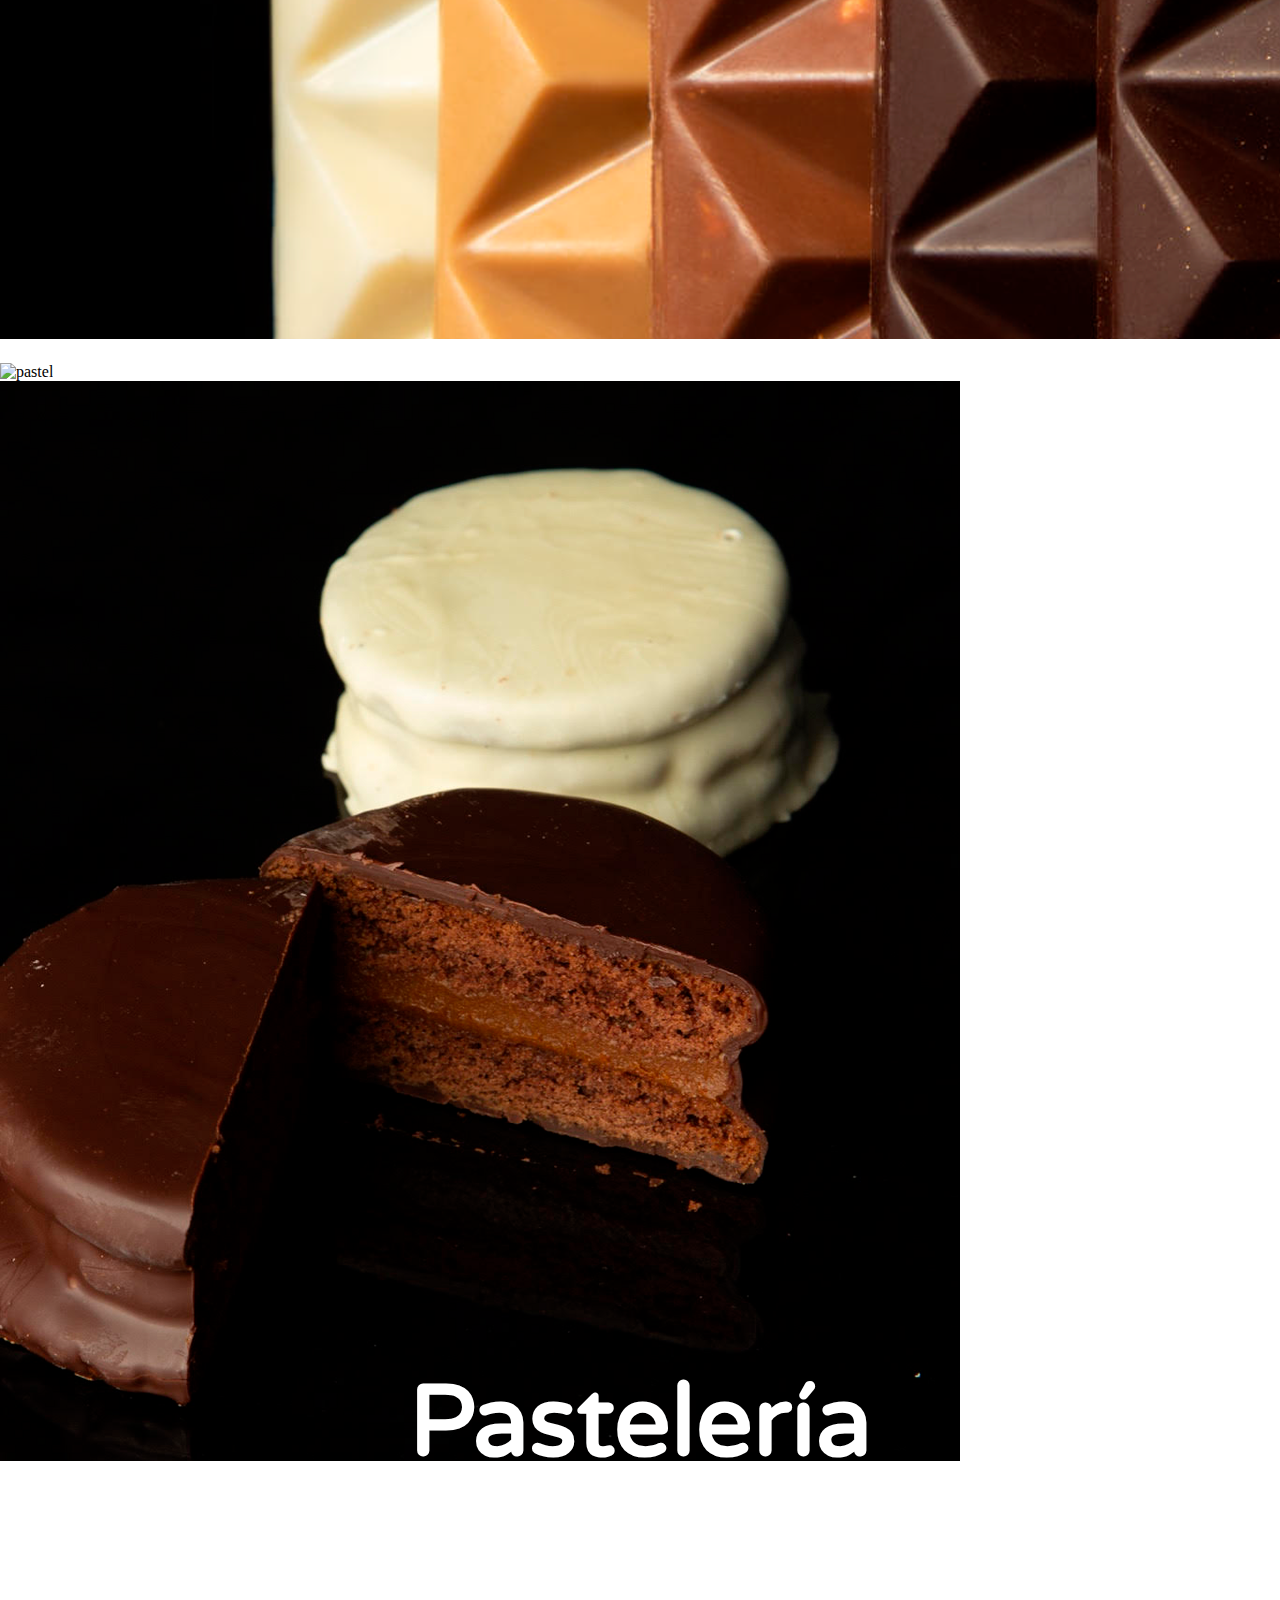
==== commit 4d1fe3b6: "Add files via upload" ====
--- a/index.html
+++ b/index.html
@@ -22,7 +22,10 @@
     <title>Brando</title>
   </head>
   <body>
-    <nav class="navbar navbar-expand-lg navbar-dark nav-underline">
+    <nav
+      class="navbar navbar-expand-lg navbar-dark nav-underline"
+      data-bs-theme="dark"
+    >
       <div class="container-fluid">
         <a class="navbar-brand" href="index.html"
           ><img class="logo" src="source/brando.png" alt="BRANDO"
@@ -45,20 +48,37 @@
                 >Inicio</a
               >
             </li>
-            <li class="nav-item">
-              <a class="nav-link" href="#helados">Helados</a>
+            <li class="nav-item dropdown">
+              <a
+                class="nav-link dropdown-toggle"
+                href="#"
+                role="button"
+                data-bs-toggle="dropdown"
+                aria-expanded="false"
+              >
+                Nuestros productos
+              </a>
+              <ul class="dropdown-menu">
+                <li class="nav-item">
+                  <a class="nav-link" href="index.html#helados">Helados</a>
+                </li>
+                <li class="nav-item">
+                  <a class="nav-link" href="index.html#polosImages">Polos</a>
+                </li>
+                <li class="nav-item">
+                  <a class="nav-link" href="index.html#chocolates"
+                    >Chocolates</a
+                  >
+                </li>
+                <li class="nav-item">
+                  <a class="nav-link" href="index.html#pasteleria"
+                    >Pastelería</a
+                  >
+                </li>
+              </ul>
             </li>
             <li class="nav-item">
-              <a class="nav-link" href="#polosImages">Polos</a>
-            </li>
-            <li class="nav-item">
-              <a class="nav-link" href="#chocolates">Chocolates</a>
-            </li>
-            <li class="nav-item">
-              <a class="nav-link" href="#pasteleria">Pastelería</a>
-            </li>
-            <li class="nav-item">
-              <a class="nav-link" href="#historia">Quiénes somos</a>
+              <a class="nav-link" href="index.html#historia">Quiénes somos</a>
             </li>
             <li class="nav-item">
               <a class="nav-link" href="franquicias.html">Franquicias</a>
@@ -70,32 +90,21 @@
 
     <div class="image-container-top">
       <div class="background-image">
-        <img src="source/principal.png" alt="Brando" />
+        <img class="top-image" src="source/principal.png" alt="Brando" />
       </div>
       <div class="centered-text-principal"><h1>Brando Helados</h1></div>
     </div>
-
-    <!--<div class="hero">
-      <div class="hero-text">
-        <div class="hero-title">Brando helados</div>
-        <div class="hero-subtitle">
-          Descubre cómo puedes formar parte de nuestra red de franquicias y
-          ofrecer el mejor helado artesanal a tus clientes.
-        </div>
-      </div>
-    </div>
-    -->
 
     <div class="container-md">
       <div class="container-fluid text-center space-min" id="helados">
         <div class="row row-cols-1 row-cols-md-2">
-          <div class="card border-0 bg-transparent image-container">
+          <div class="card border-0 bg-transparent image-container space-hide">
             <img src="source/helados4.png" alt="helado" />
             <h1 class="centered-text">Helados</h1>
           </div>
           <div class="col">
             <div
-              class="row row-cols-1 row-cols-md-2"
+              class="row row-cols-2 row-cols-md-2"
               style="padding-bottom: 14px"
             >
               <div class="card border-0 bg-transparent">
@@ -114,9 +123,9 @@
 
       <div class="container-fluid text-center space-min" id="polosImages">
         <div class="row row-cols-1 row-cols-md-2">
-          <div class="col">
+          <div class="col space-hide">
             <div
-              class="row row-cols-1 row-cols-md-2"
+              class="row row-cols-2 row-cols-md-2"
               style="padding-bottom: 20px"
             >
               <div class="card h-100 border-0 bg-transparent">
@@ -126,7 +135,7 @@
                 <img src="source/polos3.png" alt="polos" />
               </div>
             </div>
-            <div class="row row-cols-1 row-cols-md-2">
+            <div class="row row-cols-2 row-cols-md-2">
               <div class="card h-100 border-0 bg-transparent">
                 <img src="source/polos4.png" alt="polos" />
               </div>
@@ -144,7 +153,7 @@
 
       <div class="container-fluid text-center space-min" id="chocolates">
         <div class="row row-cols-1 row-cols-md-2">
-          <div class="card border-0 bg-transparent image-container">
+          <div class="card border-0 bg-transparent image-container space-hide">
             <img
               class="background-image"
               src="source/byn.png"
@@ -159,7 +168,7 @@
           </div>
           <div class="col">
             <div
-              class="row row-cols-1 row-cols-md-2"
+              class="row row-cols-2 row-cols-md-2"
               style="padding-bottom: 14px"
             >
               <div class="card h-100 border-0 bg-transparent">
@@ -178,18 +187,10 @@
 
       <div class="container-fluid text-center space-min" id="pasteleria">
         <div class="row row-cols-1 row-cols-md-2">
-          <div class="col">
-            <div class="col">
-              <div class="card border-0 bg-transparent image-container">
-                <img src="source/pasteleria-ejemplo.png" alt="pastel" />
-                <h1 class="centered-text-extra">Granizados</h1>
-              </div>
-            </div>
-            <div class="col" style="padding-top: 14px">
-              <div class="card border-0 bg-transparent image-container">
-                <img src="source/pasteleria-ejemplo.png" alt="pastel" />
-                <h1 class="centered-text-extra">Batidos</h1>
-              </div>
+          <div class="col space-hide">
+            <div class="card border-0 bg-transparent image-container">
+              <img src="source/granizados.png" alt="pastel" />
+              <h1 class="centered-text">Granizados</h1>
             </div>
           </div>
           <div class="col">
@@ -209,13 +210,13 @@
               <p>
                 BRANDO nace en Madrid en 2021 con la intención de
                 <strong>revolucionar el mundo del helado</strong><br />desde la
-                imagen la estética y sus sabores.
+                imagen, la estética y sus sabores.
               </p>
             </div>
           </div>
         </div>
         <div class="row space-min text-center">
-          <div class="col col-lg-6 col-md-6">
+          <div class="col col-lg-6 col-md-6 space-hide">
             <div class="card h-100 text-bg-primary border-0">
               <img src="source/obrador.png" alt="obrador" />
               <p class="space-min">
--- a/styles.css
+++ b/styles.css
@@ -3,6 +3,8 @@
   display: flex;
   flex-direction: column;
   justify-content: center;
+  padding: 0;
+  margin: 0;
 }
 
 .logo {
@@ -60,6 +62,10 @@
 .nav-link {
   text-decoration: none;
   color: #ffffff;
+}
+
+.navegacion {
+  text-decoration: none;
 }
 
 .logo {
@@ -161,12 +167,18 @@
 
 .image-container-top {
   position: relative;
-  object-fit: fill;
+  display: flex;
+  max-width: 100%;
+}
+
+.top-image {
+  max-width: 100%;
 }
 
 .background-image {
   top: 0;
   left: 0;
+  max-width: 100%;
 }
 
 @keyframes float {
@@ -190,17 +202,6 @@
   transform: translate(-50%, -50%);
   left: 50%;
   animation: float 2s ease-in-out infinite;
-}
-
-@media screen and (max-width: 768px) {
-  .foreground-image {
-    height: 350px;
-    width: 350px;
-  }
-
-  h1 {
-    font-size: 100px;
-  }
 }
 
 .centered-text {
@@ -333,3 +334,40 @@
 .scroll-to-top:hover {
   background-color: #555;
 }
+
+@media screen and (max-width: 800px) {
+  .foreground-image {
+    height: 350px;
+    width: 350px;
+  }
+
+  h1 {
+    font-size: 90px;
+  }
+
+  .centered-text-principal {
+    top: 50%;
+  }
+
+  .space-hide {
+    padding-bottom: 20px;
+  }
+
+  .centered-text-franquicias {
+    font-size: 70px;
+  }
+
+  .title-franqu {
+    font-size: 70px;
+  }
+
+  .hide {
+    display: none;
+  }
+}
+
+@media screen and (min-width: 800px) {
+  .hide-large {
+    display: none;
+  }
+}
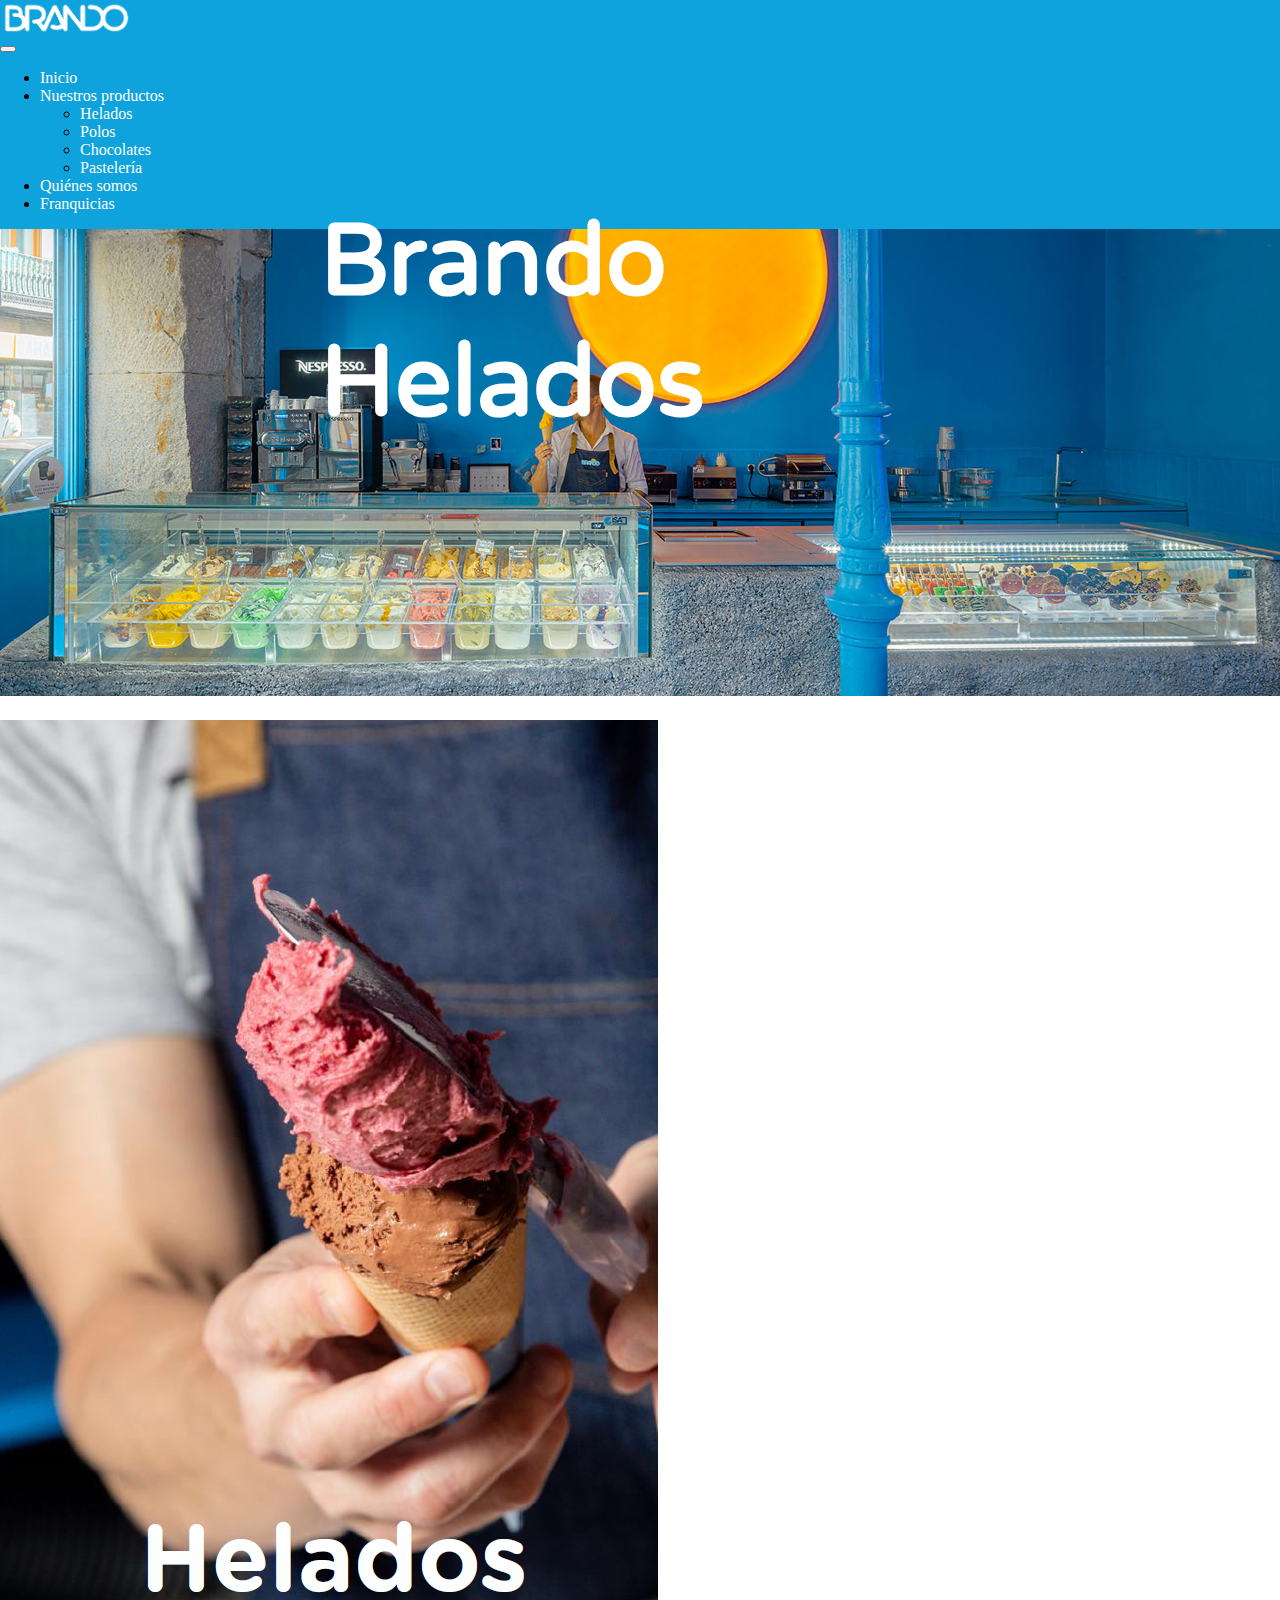
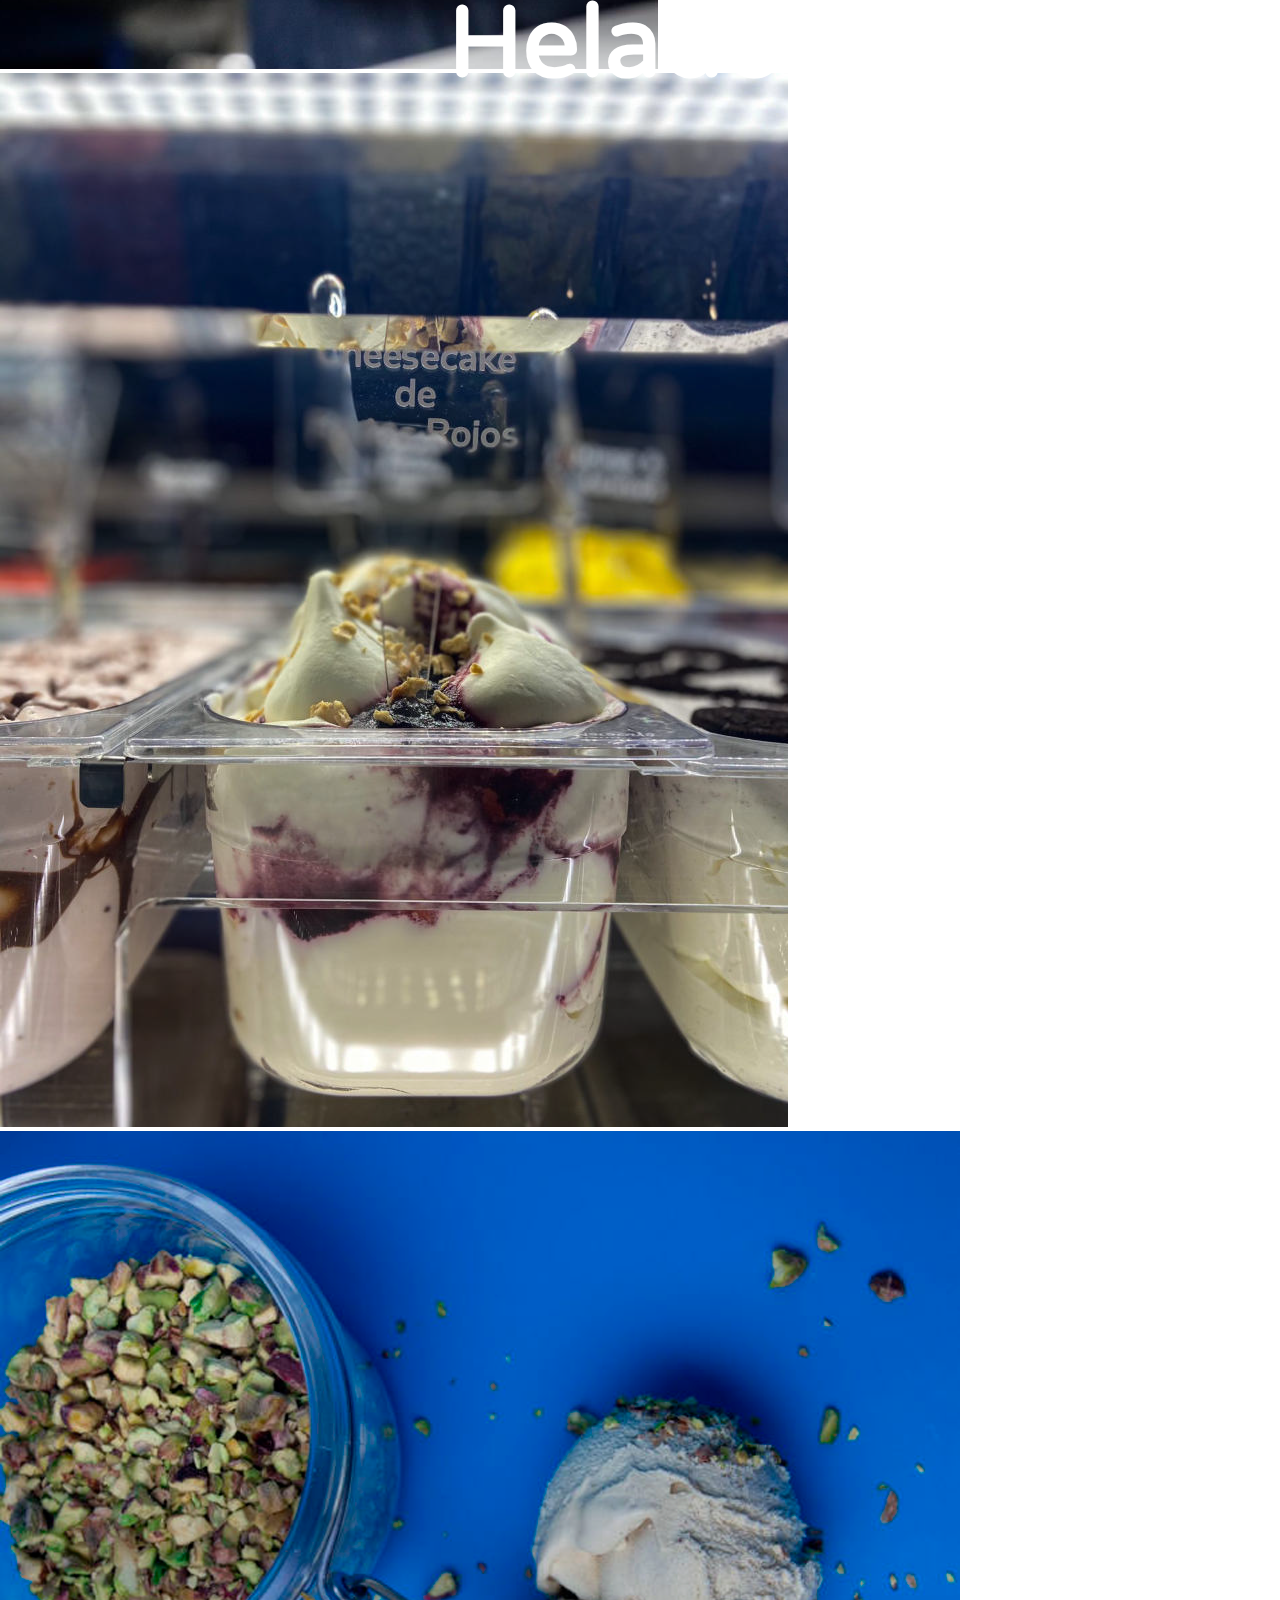
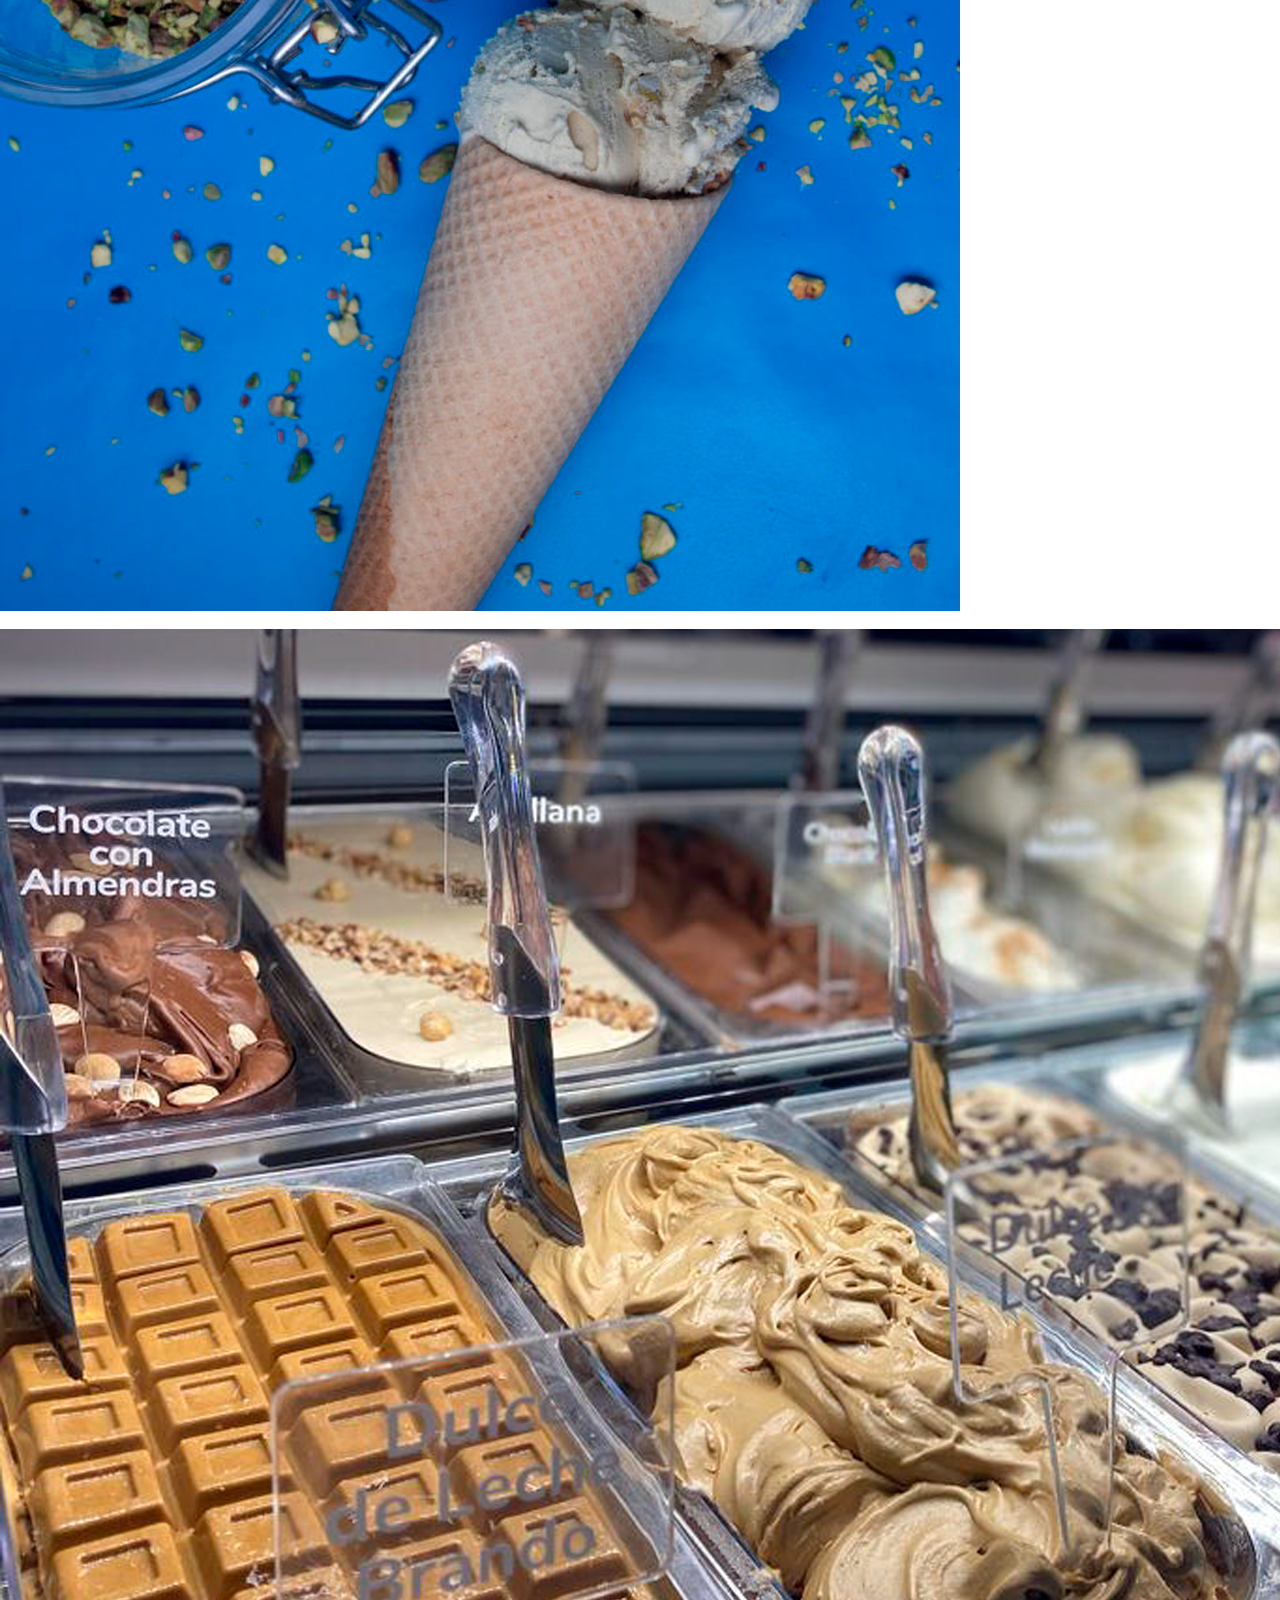
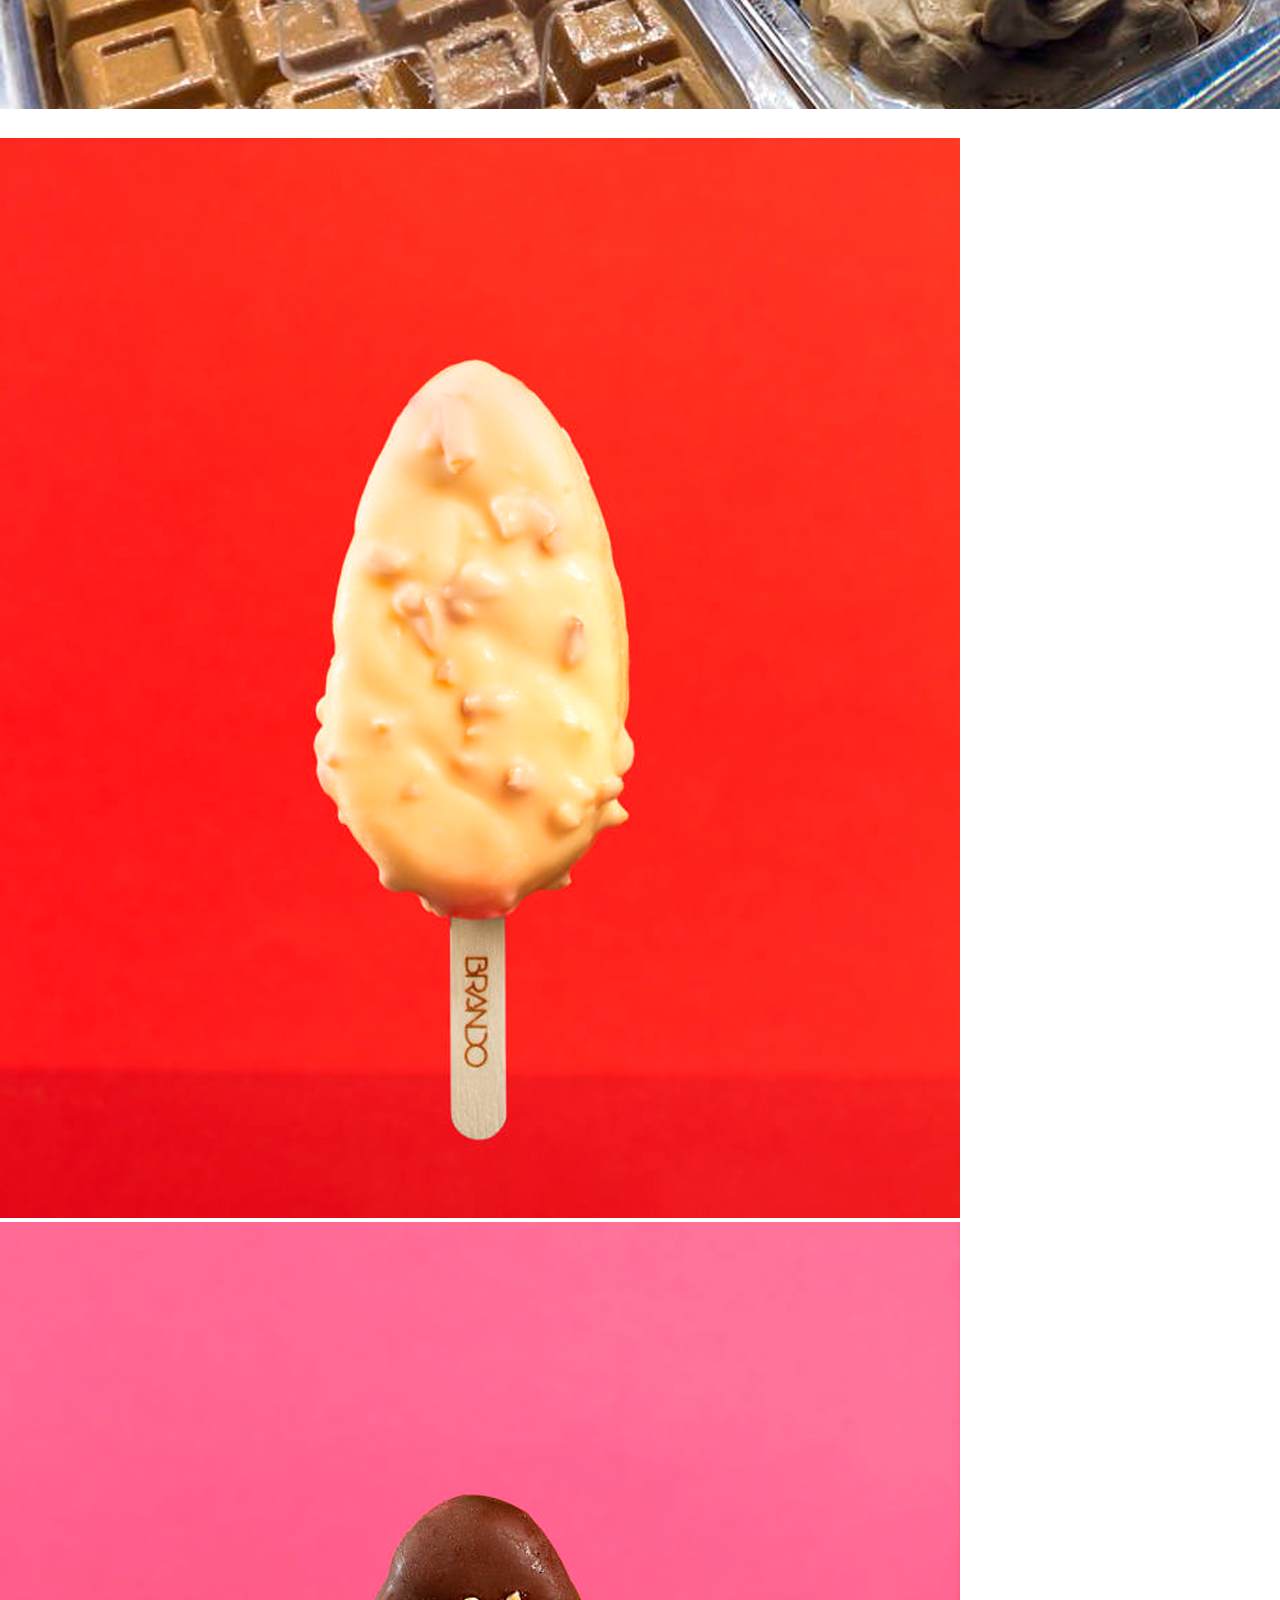
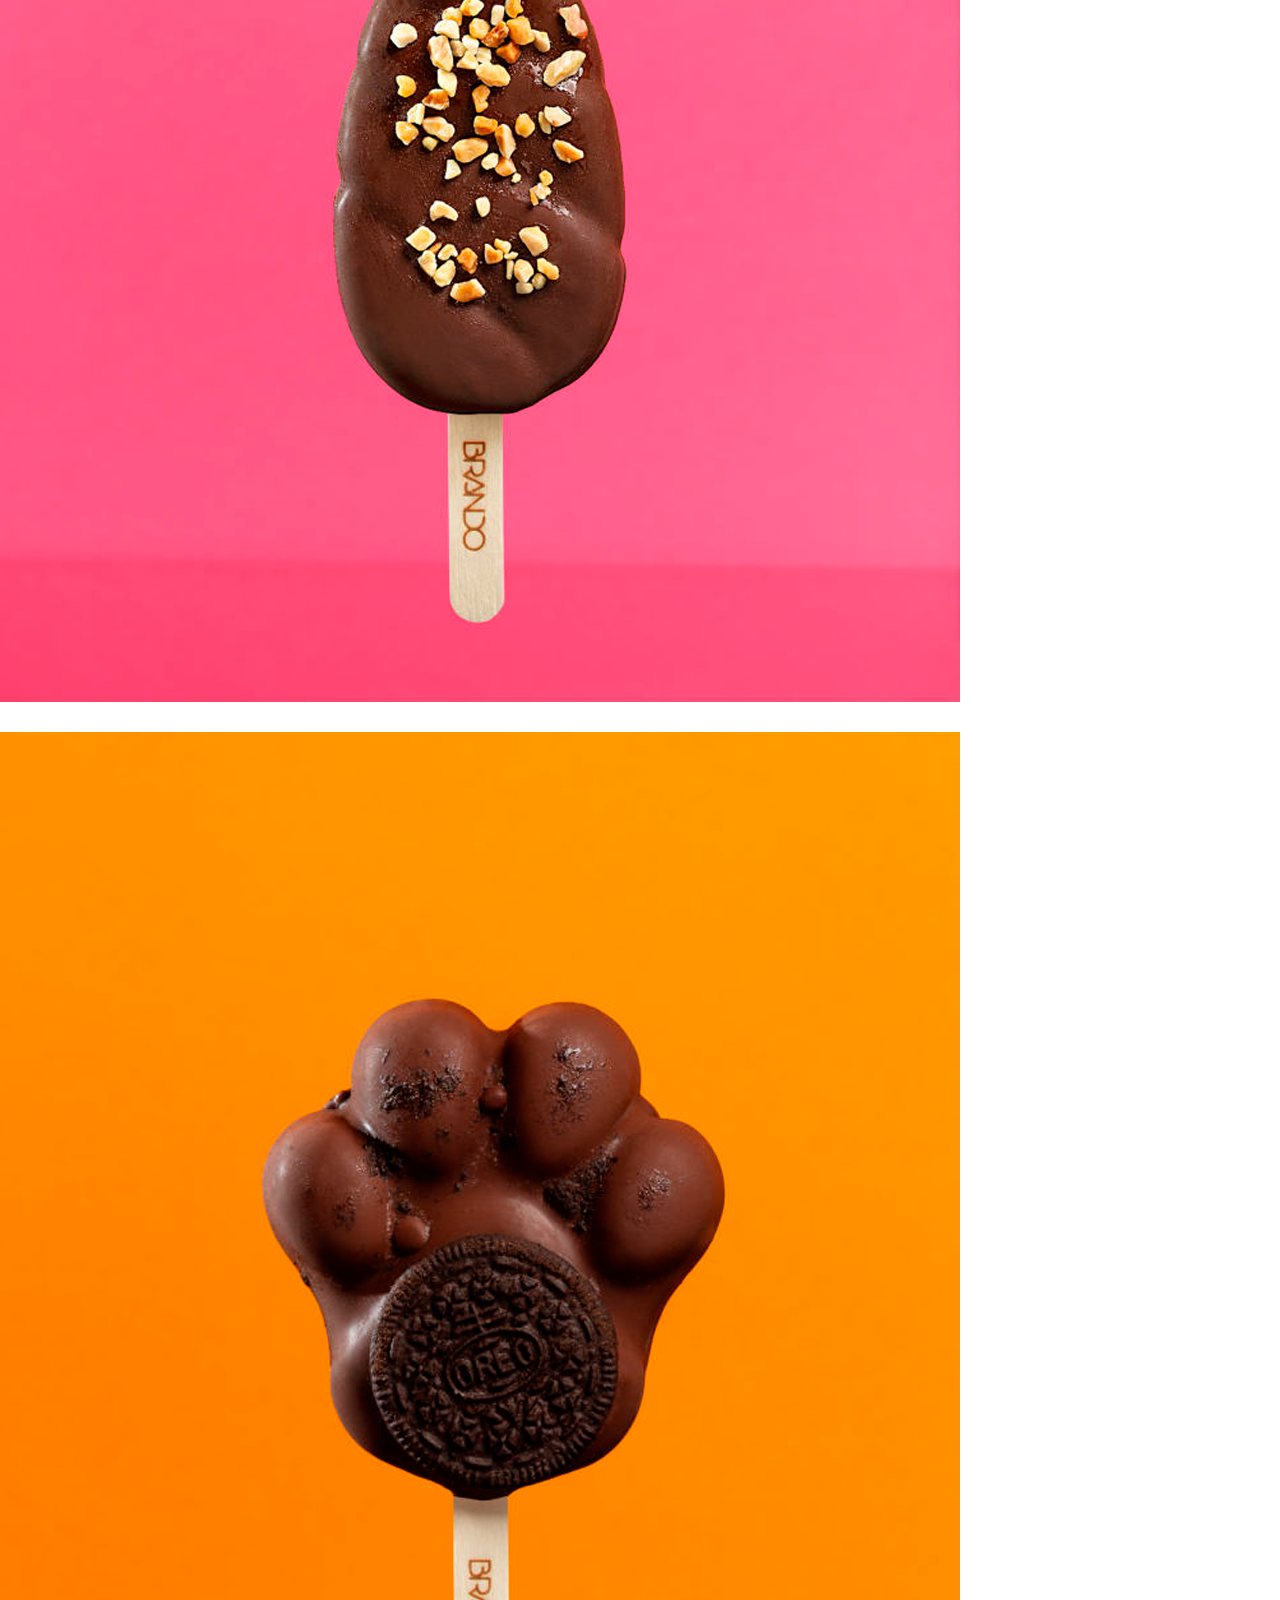
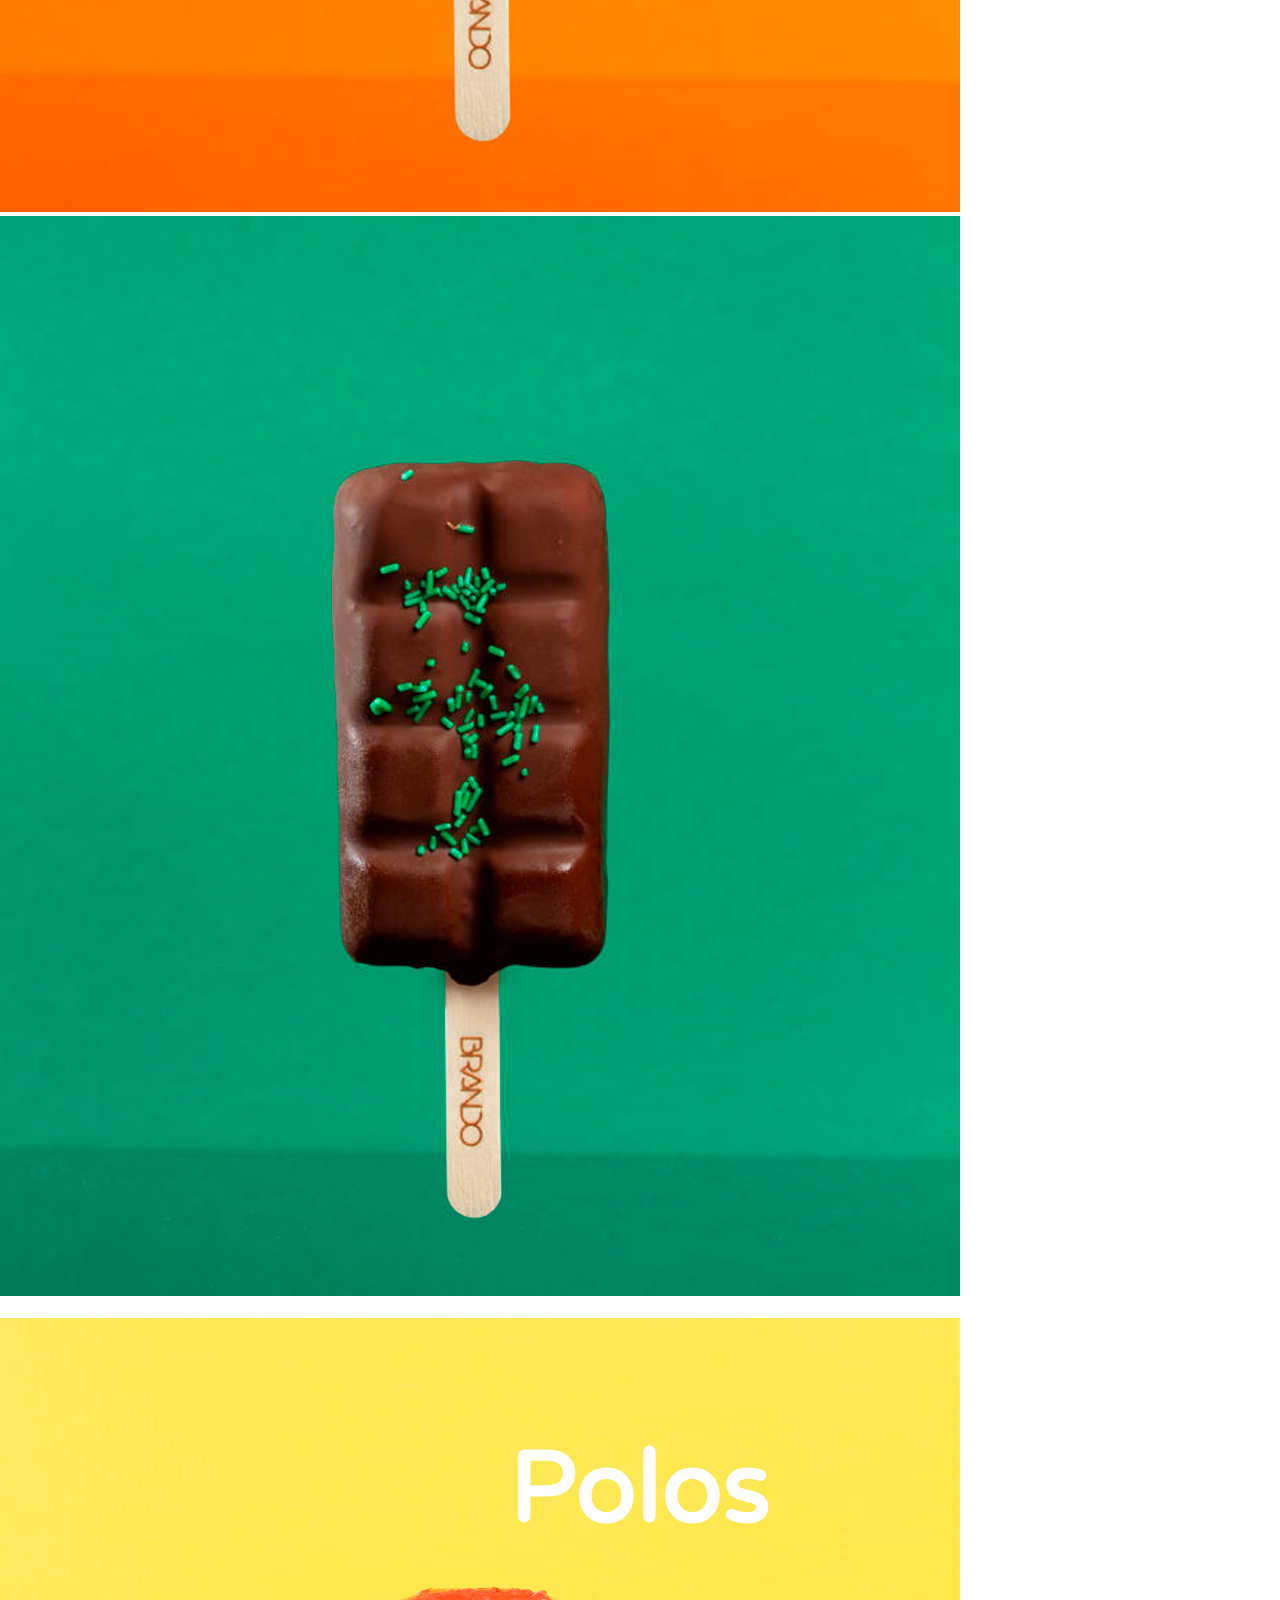
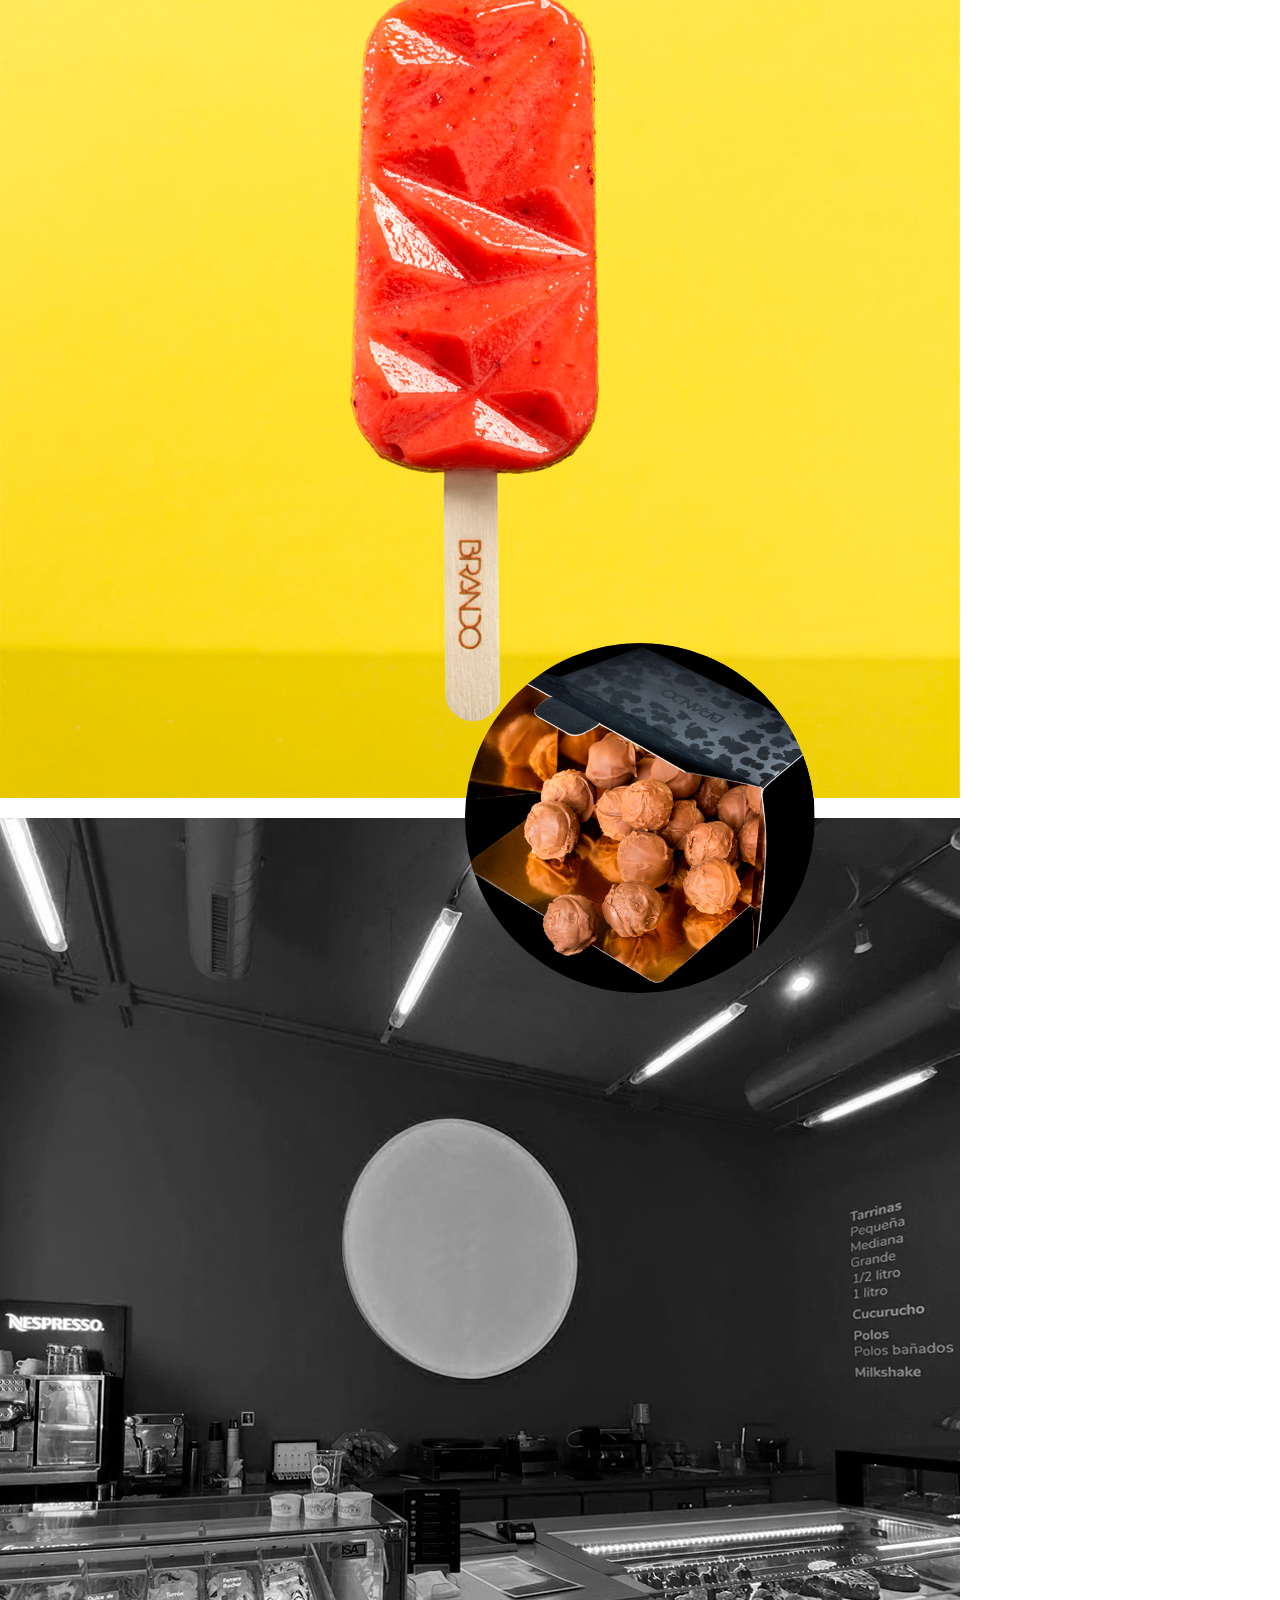
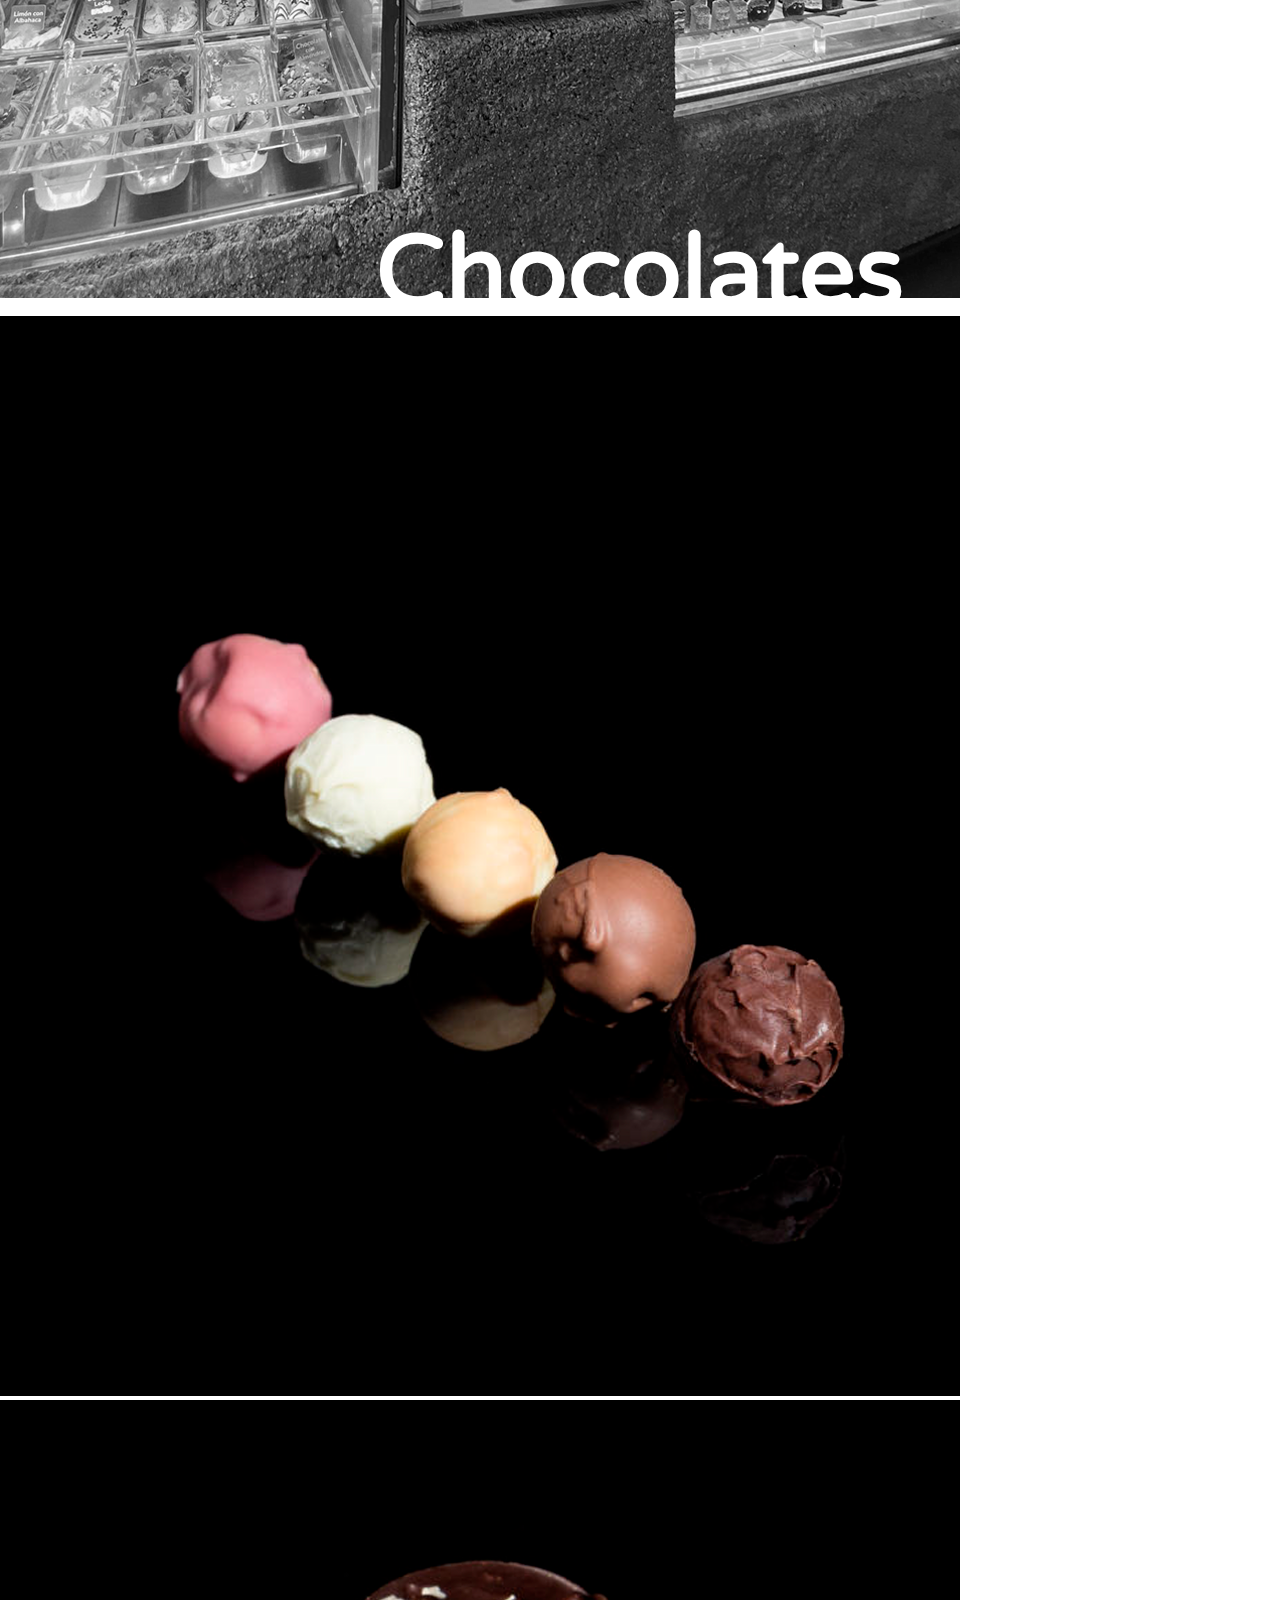
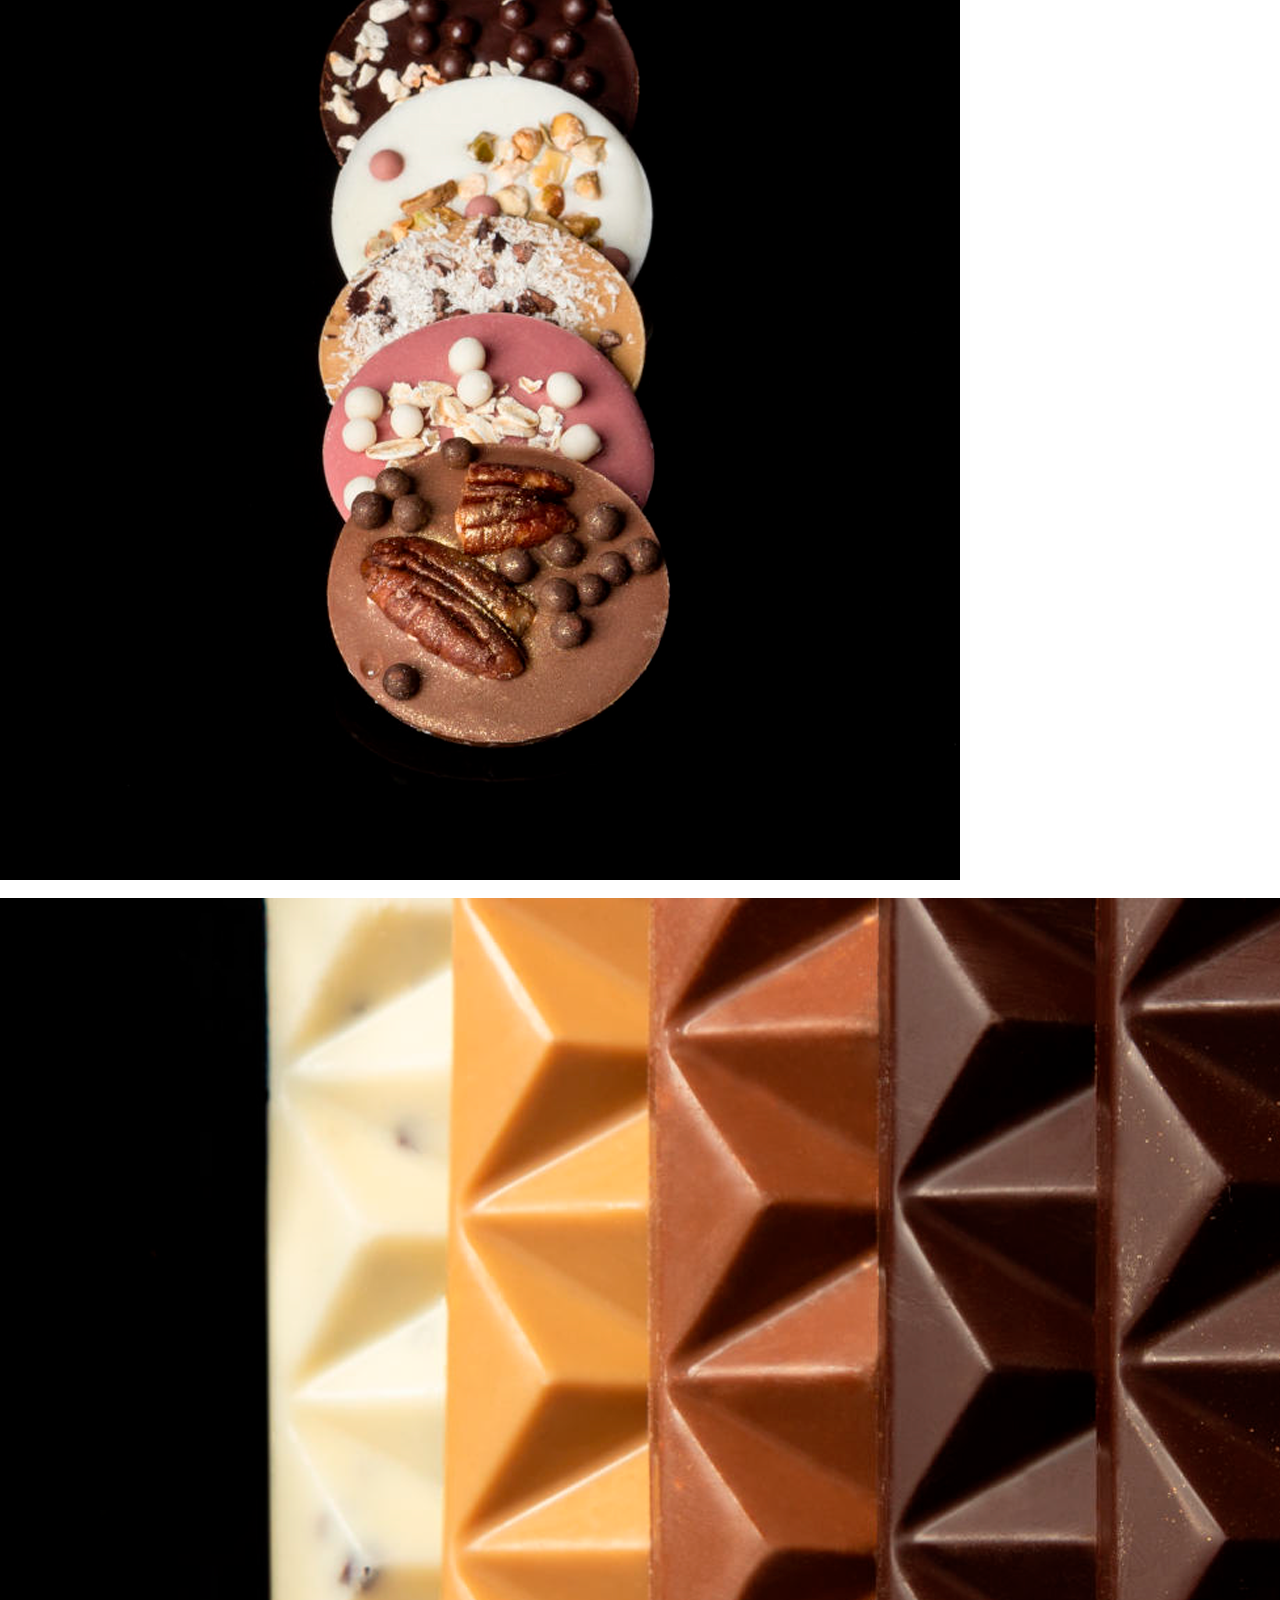
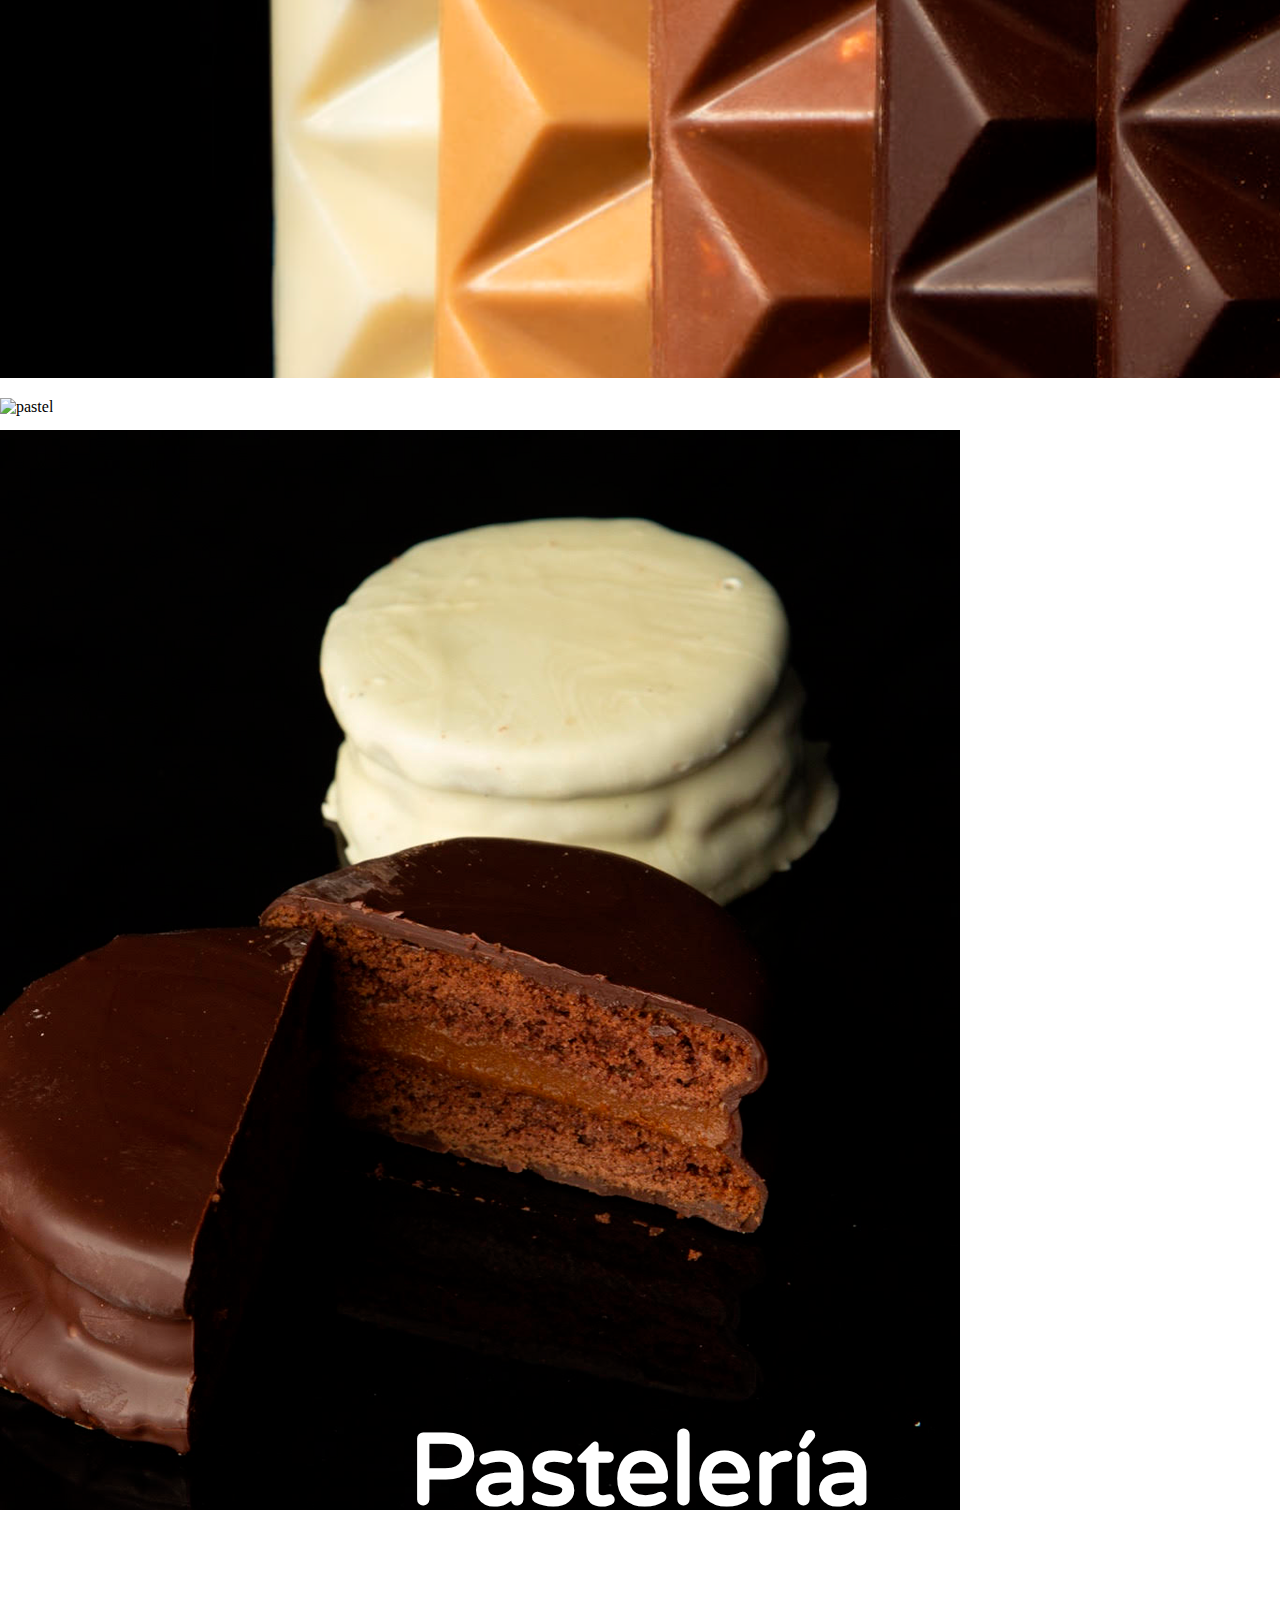
==== commit 96b6e0ea: "Add files via upload" ====
--- a/index.html
+++ b/index.html
@@ -90,23 +90,26 @@
 
     <div class="image-container-top">
       <div class="background-image">
-        <img class="top-image" src="source/principal.png" alt="Brando" />
+        <picture>
+          <source
+            srcset="source/principalMovil.png"
+            media="screen and (max-width: 600px)"
+          />
+          <img class="top-image" src="source/principal.png" alt="Brando" />
+        </picture>
       </div>
       <div class="centered-text-principal"><h1>Brando Helados</h1></div>
     </div>
 
     <div class="container-md">
-      <div class="container-fluid text-center space-min" id="helados">
-        <div class="row row-cols-1 row-cols-md-2">
-          <div class="card border-0 bg-transparent image-container space-hide">
+      <div class="container-fluid text-center space1" id="helados">
+        <div class="row row-cols-1 row-cols-md-2">
+          <div class="card border-0 bg-transparent image-container space2">
             <img src="source/helados4.png" alt="helado" />
             <h1 class="centered-text">Helados</h1>
           </div>
           <div class="col">
-            <div
-              class="row row-cols-2 row-cols-md-2"
-              style="padding-bottom: 14px"
-            >
+            <div class="row row-cols-2 row-cols-md-2 space3">
               <div class="card border-0 bg-transparent">
                 <img src="source/helados2.png" alt="helado" />
               </div>
@@ -121,13 +124,10 @@
         </div>
       </div>
 
-      <div class="container-fluid text-center space-min" id="polosImages">
-        <div class="row row-cols-1 row-cols-md-2">
-          <div class="col space-hide">
-            <div
-              class="row row-cols-2 row-cols-md-2"
-              style="padding-bottom: 20px"
-            >
+      <div class="container-fluid text-center" id="polosImages">
+        <div class="row row-cols-1 row-cols-md-2">
+          <div class="col space3">
+            <div class="row row-cols-2 row-cols-md-2 space4">
               <div class="card h-100 border-0 bg-transparent">
                 <img src="source/polos2.png" alt="polos" />
               </div>
@@ -135,7 +135,7 @@
                 <img src="source/polos3.png" alt="polos" />
               </div>
             </div>
-            <div class="row row-cols-2 row-cols-md-2">
+            <div class="row row-cols-2 row-cols-md-2" style="padding-top: 10px">
               <div class="card h-100 border-0 bg-transparent">
                 <img src="source/polos4.png" alt="polos" />
               </div>
@@ -144,16 +144,16 @@
               </div>
             </div>
           </div>
-          <div class="card border-0 bg-transparent image-container">
+          <div class="card border-0 bg-transparent image-container space7">
             <img src="source/polos1.png" alt="polos" />
             <h1 class="centered-text-polos">Polos</h1>
           </div>
         </div>
       </div>
 
-      <div class="container-fluid text-center space-min" id="chocolates">
-        <div class="row row-cols-1 row-cols-md-2">
-          <div class="card border-0 bg-transparent image-container space-hide">
+      <div class="container-fluid text-center space5" id="chocolates">
+        <div class="row row-cols-1 row-cols-md-2">
+          <div class="card border-0 bg-transparent image-container space3">
             <img
               class="background-image"
               src="source/byn.png"
@@ -167,10 +167,7 @@
             <h1 class="centered-text">Chocolates</h1>
           </div>
           <div class="col">
-            <div
-              class="row row-cols-2 row-cols-md-2"
-              style="padding-bottom: 14px"
-            >
+            <div class="row row-cols-2 row-cols-md-2 space3">
               <div class="card h-100 border-0 bg-transparent">
                 <img src="source/chocolate2.png" alt="chocolate" />
               </div>
@@ -185,9 +182,9 @@
         </div>
       </div>
 
-      <div class="container-fluid text-center space-min" id="pasteleria">
-        <div class="row row-cols-1 row-cols-md-2">
-          <div class="col space-hide">
+      <div class="container-fluid text-center space5" id="pasteleria">
+        <div class="row row-cols-1 row-cols-md-2">
+          <div class="col space3">
             <div class="card border-0 bg-transparent image-container">
               <img src="source/granizados.png" alt="pastel" />
               <h1 class="centered-text">Granizados</h1>
@@ -202,11 +199,11 @@
         </div>
       </div>
 
-      <div class="container-fluid about-us space-min" id="historia">
+      <div class="container-fluid about-us space6" id="historia">
         <div class="row">
           <div class="col text-center">
             <div class="card text-bg-primary">
-              <h2 class="space-min"><strong>QUIÉNES SOMOS</strong></h2>
+              <h2 class="space6"><strong>QUIÉNES SOMOS</strong></h2>
               <p>
                 BRANDO nace en Madrid en 2021 con la intención de
                 <strong>revolucionar el mundo del helado</strong><br />desde la
@@ -215,11 +212,11 @@
             </div>
           </div>
         </div>
-        <div class="row space-min text-center">
-          <div class="col col-lg-6 col-md-6 space-hide">
+        <div class="row space6 text-center">
+          <div class="col col-lg-6 col-md-6 space2">
             <div class="card h-100 text-bg-primary border-0">
               <img src="source/obrador.png" alt="obrador" />
-              <p class="space-min">
+              <p class="space2">
                 En nuestro propio obrador se crea el 100% de los productos que
                 ofrecemos, con la firme intención de obtener la máxima
                 excelencia utilizando
@@ -233,7 +230,7 @@
           <div class="col col-lg-6 col-md-6">
             <div class="card h-100 text-bg-primary border-0">
               <img src="source/local.png" alt="local" />
-              <p class="space-min">
+              <p class="space2">
                 Rompe moldes gracias a una presentación en vitrinas de piedra,
                 como si se tratara de
                 <strong
@@ -267,25 +264,16 @@
       </div>
       <div class="footer-nav">
         <a class="footer-nav-link" href="index.html"
-          ><img
-            class="logoF"
-            src="source/instagramIcon.svg"
-            alt="Instagram"
-          />brando.helado</a
+          ><img class="logoF" src="source/instagramIcon.svg" alt="Instagram" />
+          <p class="hide redes">brando.helado</p></a
         >
         <a class="footer-nav-link" href="#"
-          ><img
-            class="logoF"
-            src="source/uberEatsIcon.svg"
-            alt="Uber Eats"
-          />Uber Eats</a
+          ><img class="logoF" src="source/uberEatsIcon.svg" alt="Uber Eats" />
+          <p class="hide redes">Uber Eats</p></a
         >
         <a class="footer-nav-link" href="#"
-          ><img
-            class="logoF"
-            src="source/glovoapp-icon.svg"
-            alt="Glovo"
-          />Glovo</a
+          ><img class="logoF" src="source/glovoapp-icon.svg" alt="Glovo" />
+          <p class="hide redes">Glovo</p></a
         >
       </div>
     </div>
--- a/styles.css
+++ b/styles.css
@@ -36,18 +36,39 @@
   font-family: Montserrat;
 }
 
-.space {
+.space1 {
   padding-top: 20px;
   padding-bottom: 20px;
+}
+
+.space2 {
+  padding-top: 0px;
+}
+
+.space3 {
+  padding-bottom: 14px;
+}
+
+.space4 {
+  padding-top: 5px;
+  padding-bottom: 16px;
+}
+
+.space5 {
+  padding-top: 16px;
+}
+
+.space6 {
+  padding-top: 16px;
+}
+
+.space7 {
+  padding-top: 4px;
 }
 
 .text-list {
   font-size: 20px;
   font-family: Montserrat;
-}
-
-.space-min {
-  padding-top: 20px;
 }
 
 nav {
@@ -299,7 +320,14 @@
   background-color: #0ea3dd;
 }
 
+.redes {
+  font-size: 20px;
+  padding-left: 40px;
+  padding-top: 4px;
+}
+
 .logoF {
+  position: absolute;
   width: 35px;
   height: auto;
 }
@@ -335,14 +363,14 @@
   background-color: #555;
 }
 
-@media screen and (max-width: 800px) {
+@media screen and (max-width: 900px) {
   .foreground-image {
-    height: 350px;
-    width: 350px;
+    height: 60%;
+    width: auto;
   }
 
   h1 {
-    font-size: 90px;
+    font-size: 60px;
   }
 
   .centered-text-principal {
@@ -364,10 +392,91 @@
   .hide {
     display: none;
   }
-}
-
-@media screen and (min-width: 800px) {
+
+  .partners {
+    text-align: center;
+  }
+
+  .scroll-to-top {
+    bottom: 100px;
+    right: 30px;
+  }
+}
+
+@media screen and (min-width: 900px) {
   .hide-large {
     display: none;
   }
 }
+
+@media screen and (max-width: 600px) {
+  .foreground-image {
+    height: 60%;
+    width: auto;
+  }
+
+  h1 {
+    font-size: 60px;
+  }
+
+  .centered-text-principal {
+    top: 50%;
+  }
+
+  .space1 {
+    padding-top: 10px;
+    padding-bottom: 10px;
+  }
+
+  .space2 {
+    padding-top: 0px;
+    padding-bottom: 10px;
+  }
+
+  .space3 {
+    padding-bottom: 10px;
+  }
+
+  .space4 {
+    padding-top: 0px;
+    padding-bottom: 5px;
+  }
+
+  .space5 {
+    padding-top: 10px;
+  }
+
+  .space6 {
+    padding-top: 10px;
+  }
+
+  .space {
+    padding-top: 10px;
+    padding-bottom: 10px;
+  }
+
+  .centered-text-franquicias {
+    font-size: 50px;
+  }
+
+  .title-franqu {
+    font-size: 50px;
+  }
+
+  .hide {
+    display: none;
+  }
+
+  .partners {
+    text-align: center;
+  }
+
+  .logoF {
+    position: relative;
+  }
+
+  .scroll-to-top {
+    bottom: 10px;
+    right: 10px;
+  }
+}
